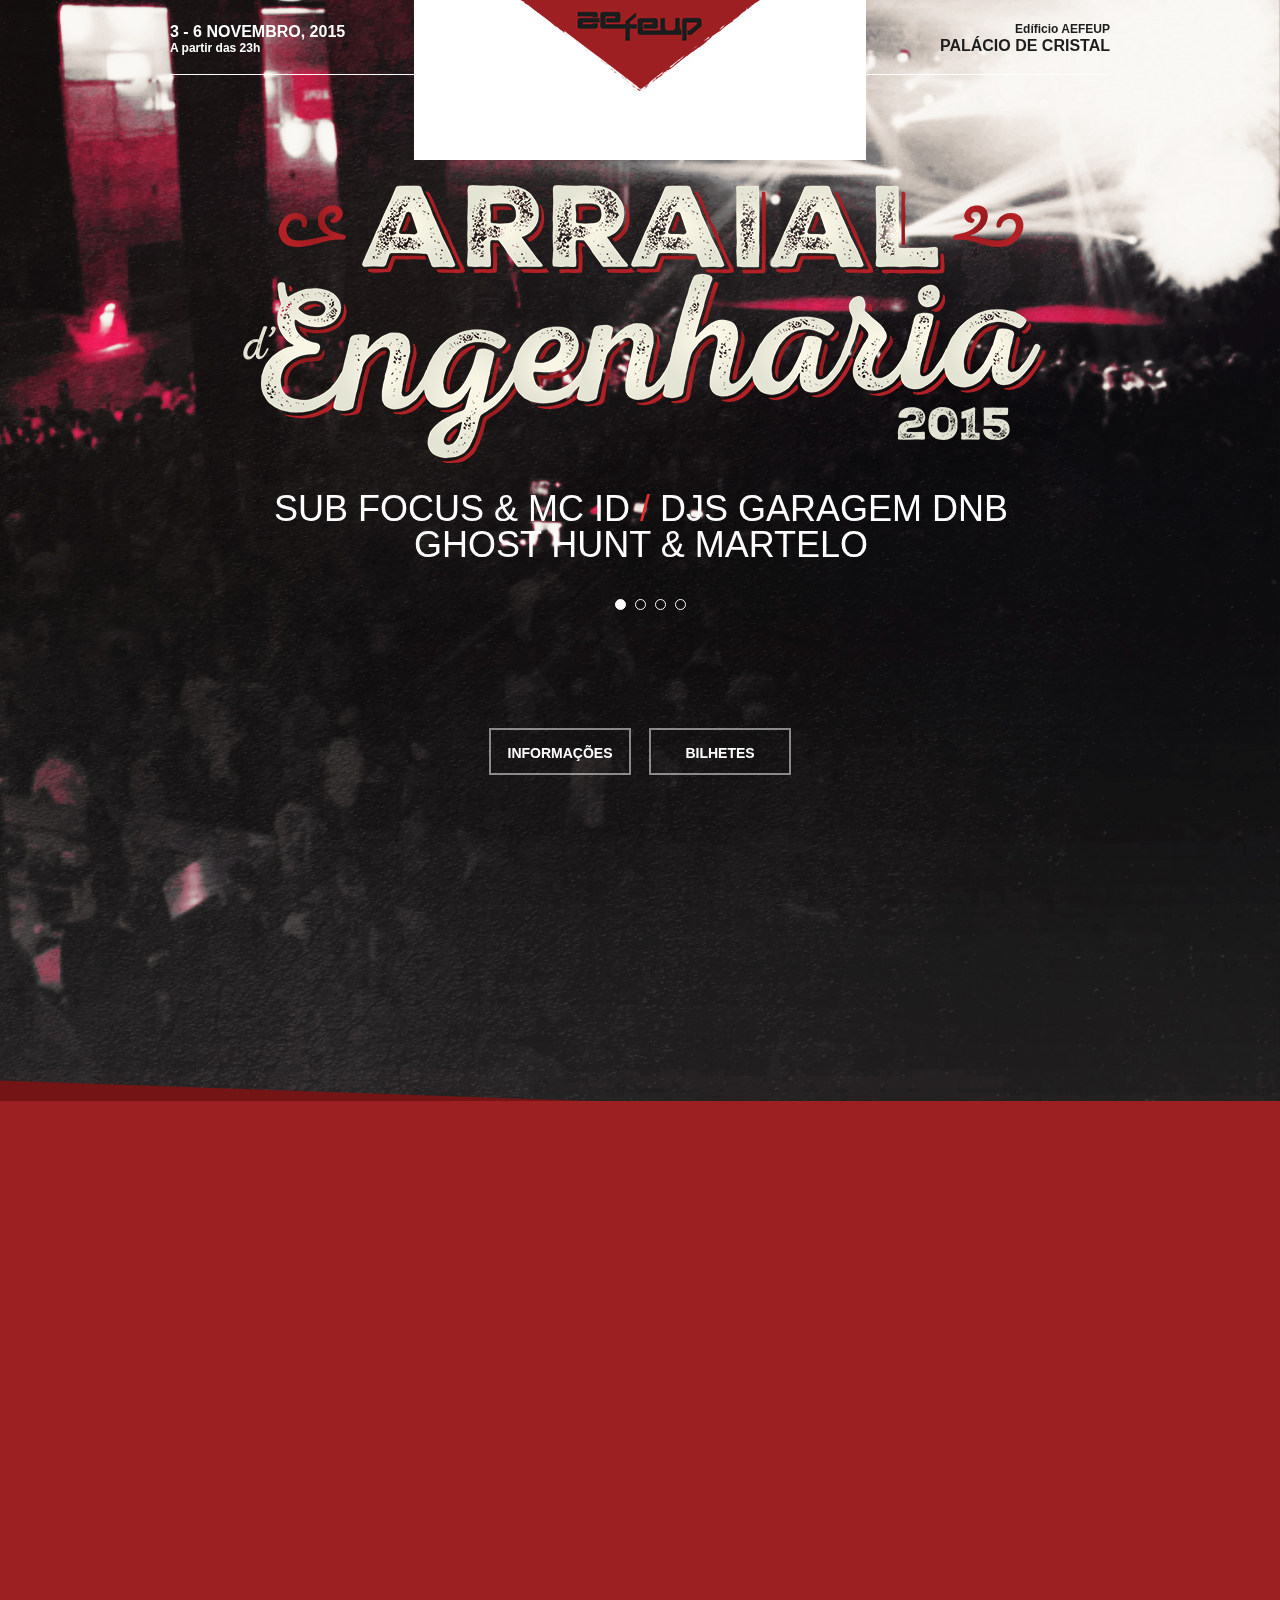
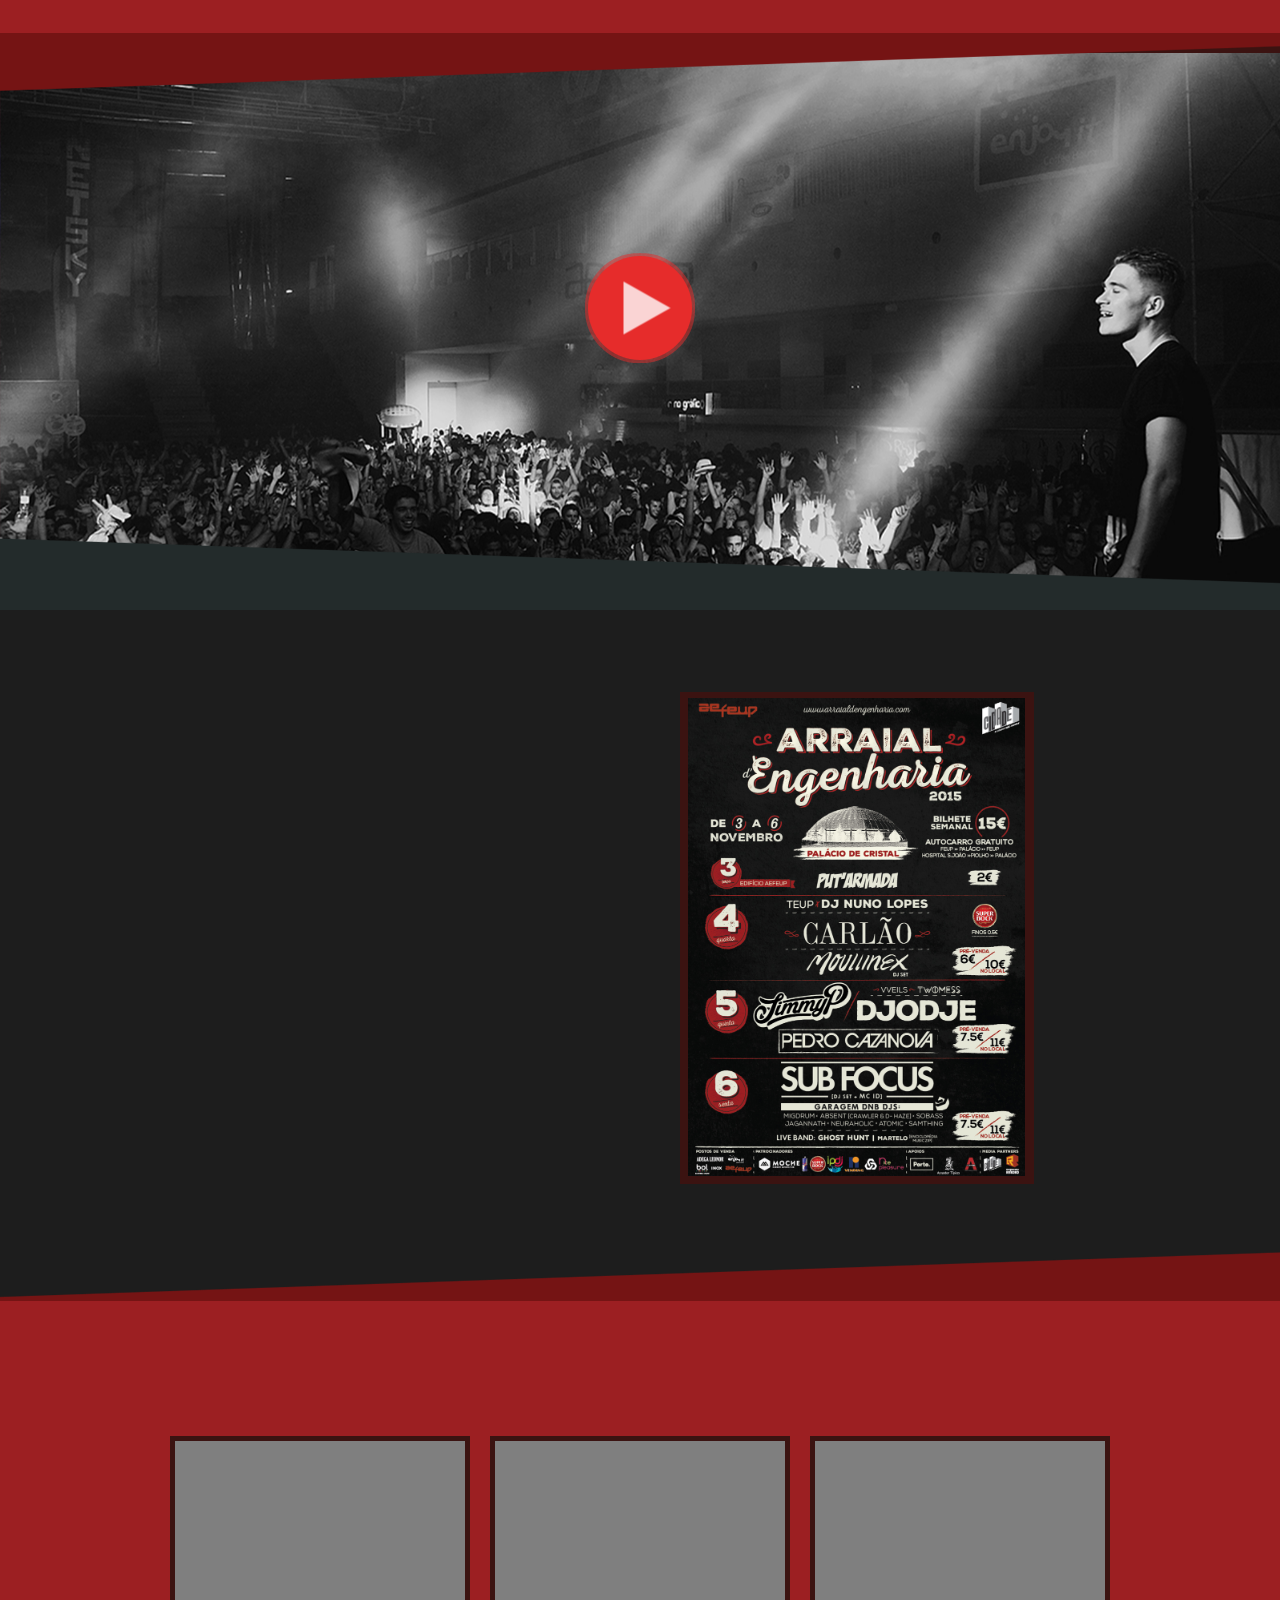
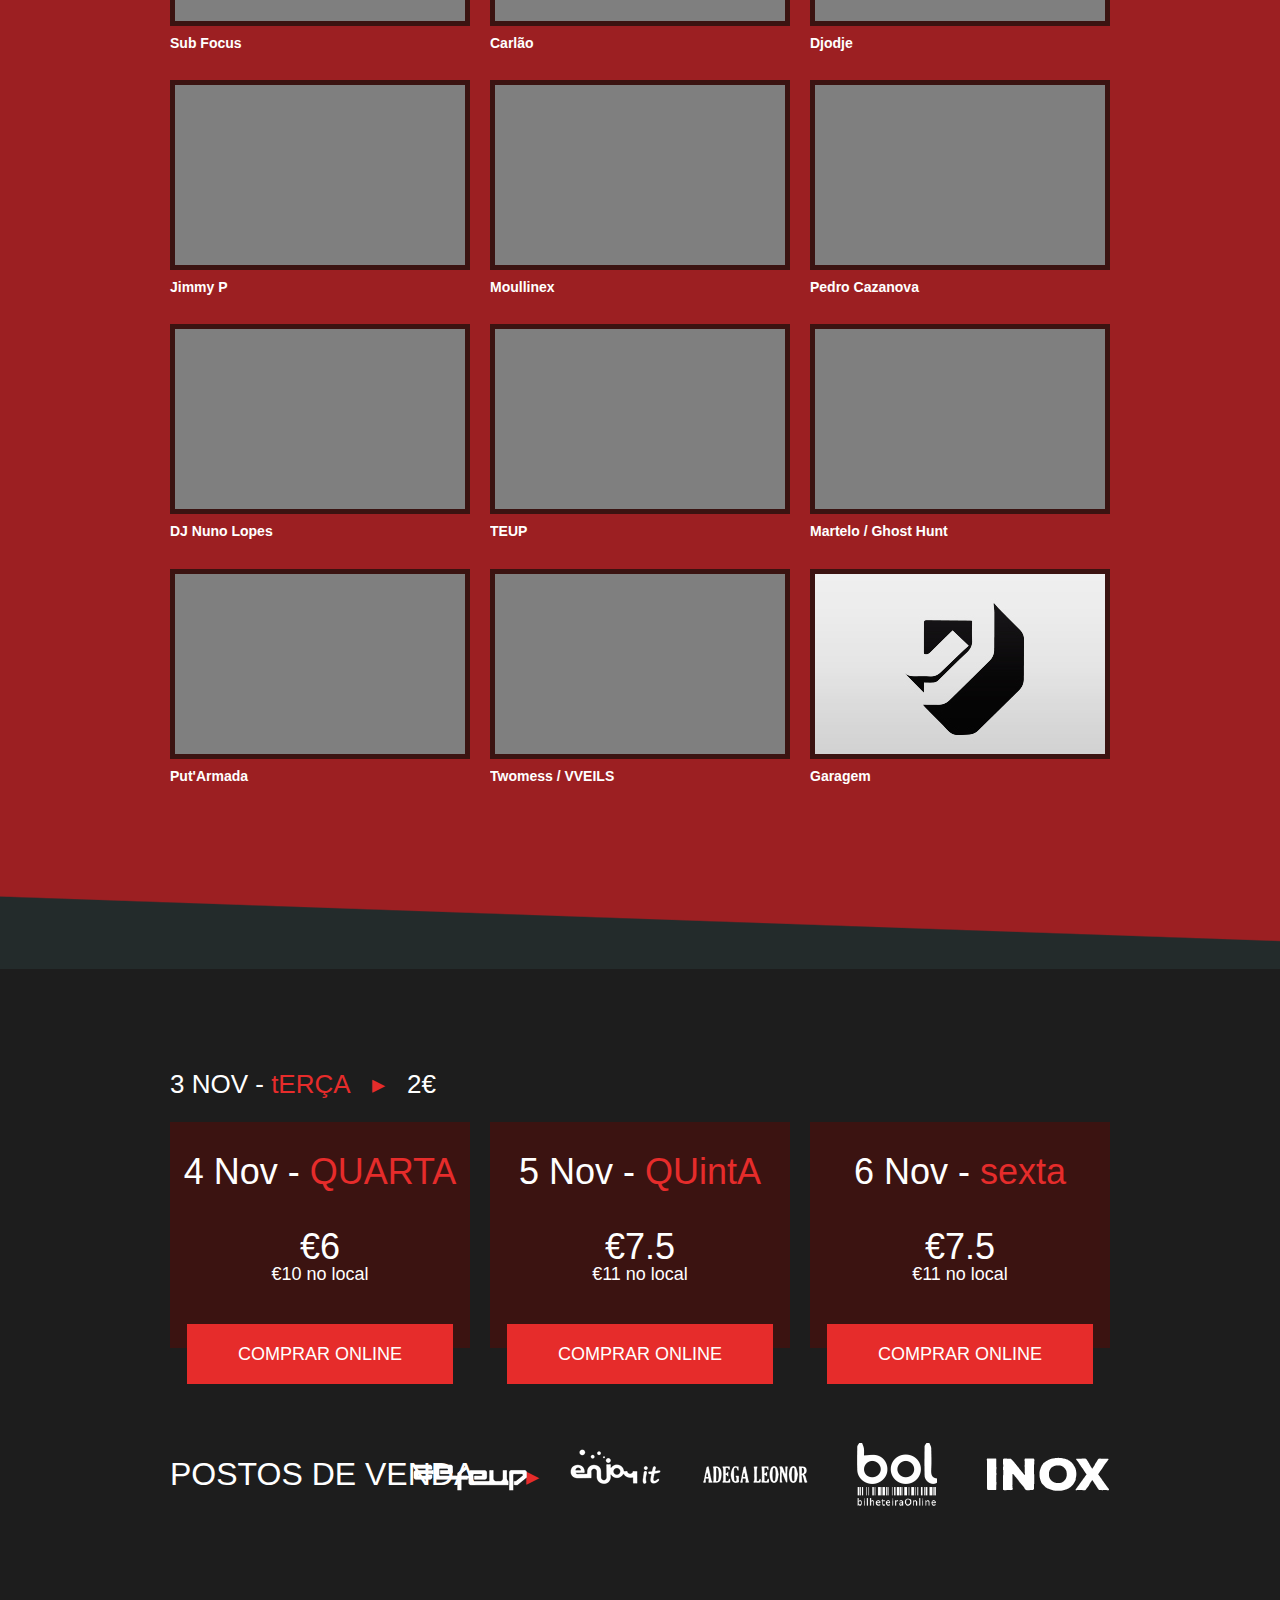
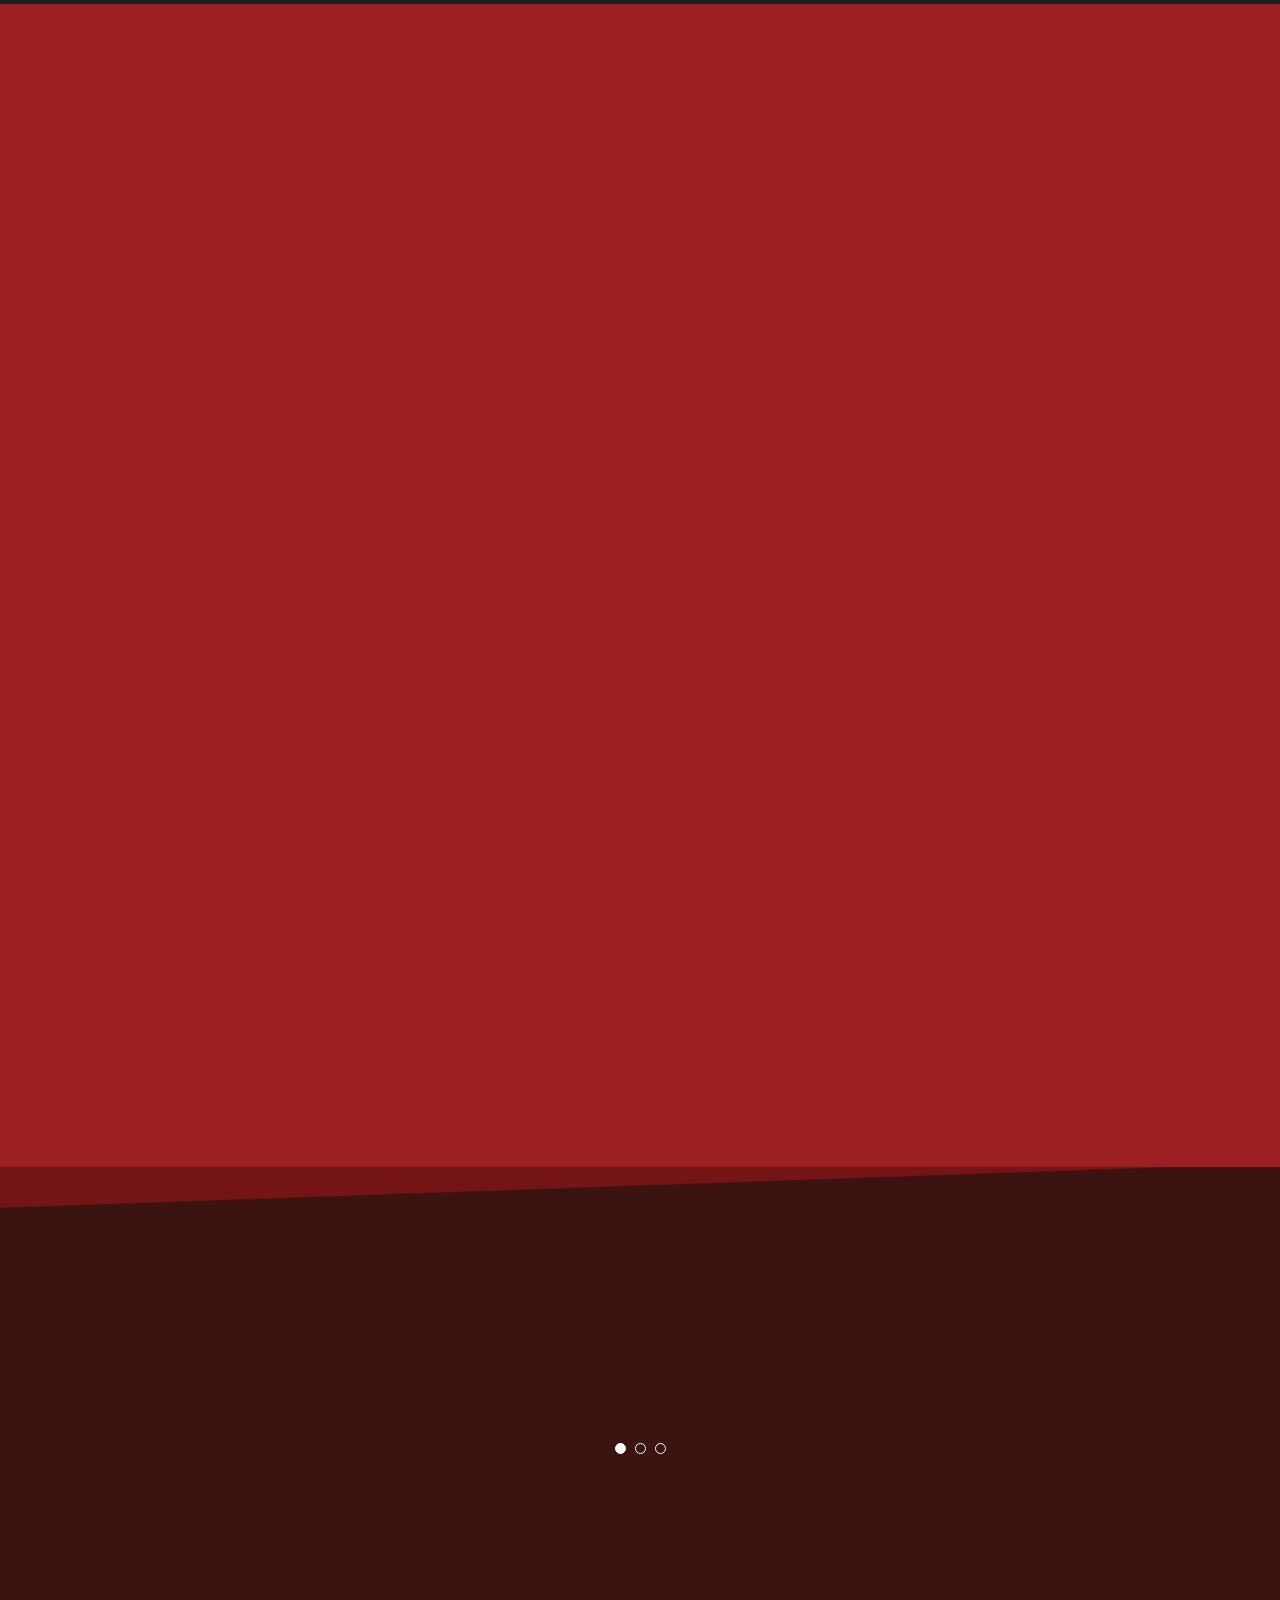
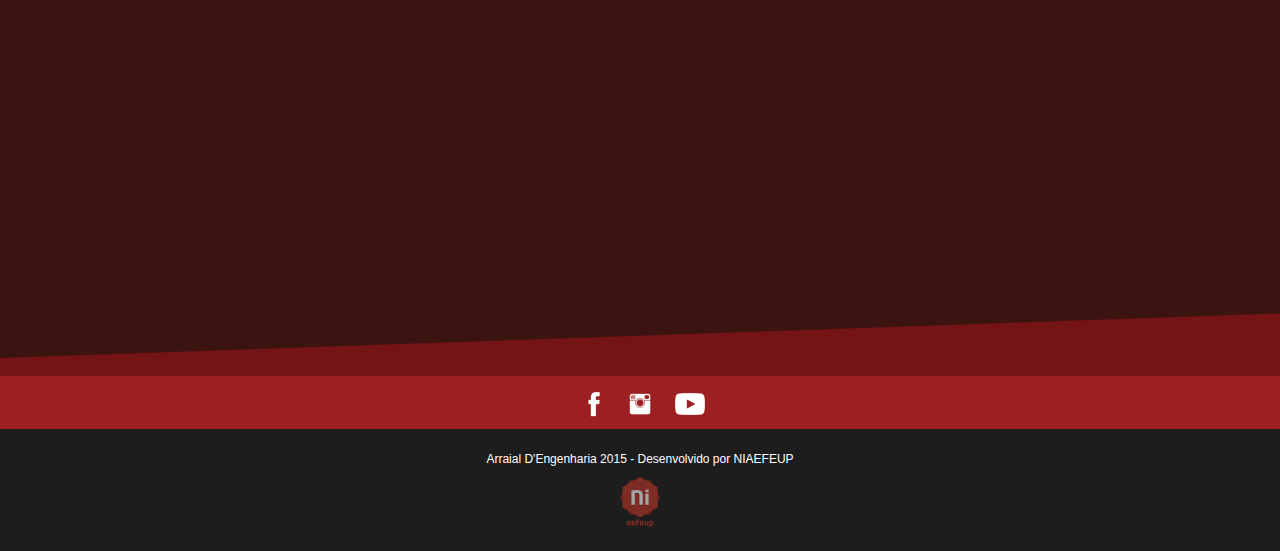
==== index.html @ 4db739ed "apoios" ====
<!DOCTYPE html>
<html class="html" lang="en-GB">
 <head>
  <!-- Verificação da Google -->
  <meta name="google-site-verification" content="T_4BllTWADrX7X1bfs1eqsWSf_WS8zICDhdEvpL7gj4" />
  <script type="application/ld+json">
    [{
        "@context" : "http://schema.org",
        "@type" : "MusicEvent",
        "name" : "Arraial D'Engenharia",
        "image" : "http://niaefeup.github.io/arraialdengenharia/images/cartaz.jpg",
        "url" : "http://niaefeup.github.io/arraialdengenharia/",
        "startDate" : "2014-11-4T19:30",
        "doorTime" : "18:30",
        "endDate" : "2014-11-07T24:00",
        "location" : {
            "@type" : "Place",
            "name" : "Dragão Caixa",
            "sameAs" : "http://www.fcporto.pt/en/clube/instalacoes/Pages/dragao-caixa.aspx",
            "address" : {
                "@type" : "PostalAddress",
                "streetAddress" : "Via Futebol Clube do Porto",
                "addressLocality" : "Porto",                
                "postalCode" : "4200",
                "addressCountry" : "PT"
            }
        },

        "offers" : [ 
          {
              "@type" : "Offer",
              "name" : "Terça",
              "price" : "2.00€"
          },
          {
              "@type" : "Offer",
              "name" : "Quarta",
              "url" : "http://www.bilheteiraonline.pt/Comprar/Bilhetes/22199-arraial_d_engenharia_dia_5-dragao_caixa_arena/",
              "price" : "6.00€",
              "validFrom" : "2014-02-05T10:00",
              "validThrough" : "2014-03-19T23:59"
          },
          {
              "@type" : "Offer",
              "name" : "Quinta",
              "url" : "http://www.bilheteiraonline.pt/Comprar/Bilhetes/22225-arraial_d_engenharia_dia_6-dragao_caixa_arena/",
              "price" : "7.50€",
              "validFrom" : "2014-02-05T10:00",
              "validThrough" : "2014-03-19T23:59"
          },
          {
              "@type" : "Offer",
              "name" : "Sexta",
              "url" : "http://www.bilheteiraonline.pt/Comprar/Bilhetes/22226-arraial_d_engenharia_dia_7-dragao_caixa_arena/",
              "price" : "7.50€",
              "validFrom" : "2014-02-05T10:00",
              "validThrough" : "2014-03-19T23:59"
          } 
        ],

        "performer" : [ 
          {
              "@type" : "MusicGroup",
              "name" : "DJ Lewis e DJ Skinus",
              "sameAs" : "http://arraialdengenharia.com/"
          },
          {
              "@type" : "MusicGroup",
              "name" : "DJ Luís Mack, Quim Barreiros e Gin Party Soundsystem",
              "sameAs" : "http://arraialdengenharia.com/"
          },
          {
              "@type" : "MusicGroup",
              "name" : "Marquês Jam Trio, Capitão Fausto, Master Jake & Tommy Guitar e Kura ",
              "sameAs" : "http://arraialdengenharia.com/"
          }

        ],
        
        "typicalAgeRange" : "16+"
    }]
    </script>
  <script type="text/javascript">
   if(typeof Muse == "undefined") window.Muse = {}; window.Muse.assets = {"required":["jquery-1.8.3.min.js", "museutils.js", "jquery.musepolyfill.bgsize.js", "jquery.scrolleffects.js", "jquery.watch.js", "jquery.musemenu.js", "webpro.js", "musewpslideshow.js", "jquery.museoverlay.js", "touchswipe.js", "museredirect.js", "index.css"], "outOfDate":[]};
</script>
  
  <script src="scripts/museredirect.js?17485671" type="text/javascript"></script>
  
  <script type="text/javascript">
   //Muse.Redirect.redirect('desktop', 'tablet/index.html', 'phone/index.html', '');
</script>
  
  <meta http-equiv="Content-type" content="text/html;charset=UTF-8"/>
  <meta name="generator" content="2014.2.1.284"/>
  <title>Arraial D'Engenharia 2015 | Palácio de Cristal | AEFEUP</title>
  <!--link media="only screen and (max-device-width: 370px)" rel="alternate" href="http://niaefeup.github.io/ArraialDeEngenharia/phone/index.html"/-->
  <!--link media="only screen and (max-device-width: 960px)" rel="alternate" href="http://niaefeup.github.io/ArraialDeEngenharia/tablet/index.html"/-->
  <!-- CSS -->
  <link rel="stylesheet" type="text/css" href="assets/css/site_global.css?4148096121"/>
  <link rel="stylesheet" type="text/css" href="assets/css/index.css?158588223" id="pagesheet"/>
  <!--[if lt IE 9]>
  <link rel="stylesheet" type="text/css" href="assets/css/iefonts_index.css?319969235"/>
  <![endif]-->
  <!-- Other scripts -->
  <script type="text/javascript">
   document.documentElement.className += ' js';
var __adobewebfontsappname__ = "muse";
</script>
  <!-- JS includes -->
  <script type="text/javascript">
   document.write('\x3Cscript src="' + (document.location.protocol == 'https:' ? 'https:' : 'http:') + '//webfonts.creativecloud.com/raleway:n7,n4:all;bebas-neue:n4:all.js" type="text/javascript">\x3C/script>');
</script>
  <!--[if lt IE 9]>
  <script src="scripts/html5shiv.js?4241844378" type="text/javascript"></script>
  <![endif]-->
   </head>
 <body>

  <!--HTML Widget code-->
  
<div id="fb-root"></div>
<script>
(function(d, s, id) {
  var js, fjs = d.getElementsByTagName(s)[0];
  if (d.getElementById(id)) return;
  js = d.createElement(s); js.id = id;
  js.src = "//connect.facebook.net/en_GB/all.js#xfbml=1";
  fjs.parentNode.insertBefore(js, fjs);
}(document, 'script', 'facebook-jssdk'));
</script>

  
  <div class="clearfix" id="page"><!-- column -->
   <div class="position_content" id="page_position_content">
    <div class="browser_width mse_pre_init" id="u69-bw">
     <div class="museBGSize" id="u69"><!-- simple frame --></div>
    </div>
    <div class="clearfix colelem" id="pu74-6"><!-- group -->
     <div class="clearfix grpelem" id="u74-6"><!-- content -->
      <p id="u74-2">3 &#45; 6 NOVEMBRO, 2015</p>
      <p id="u74-4">A partir das 23h</p>
     </div>
     <div class="clearfix grpelem" id="u77-6"><!-- content -->
      <p id="u77-2">Edíficio AEFEUP</p>
      <p id="u77-4">PALÁCIO DE CRISTAL</p>
     </div>
     <div class="grpelem" id="u78"><!-- simple frame --></div>
     <div class="grpelem" id="u82"><!-- simple frame --></div>
     <div class="PamphletWidget clearfix grpelem" id="pamphletu110"><!-- none box -->
      <div class="popup_anchor" id="u121popup">
       <div class="ContainerGroup clearfix" id="u121"><!-- stack box -->
        <div class="Container clearfix grpelem" id="u124"><!-- group -->
         <div class="clearfix grpelem" id="u136-18"><!-- content -->
          <p>SUB FOCUS &amp; MC ID <span id="u136-2">/</span> DJS GARAGEM DNB</p>
          <p> GHOST HUNT &amp; MARTELO</p>
         </div>
        </div>
        <div class="Container invi clearfix grpelem" id="u139"><!-- group -->
         <div class="clearfix grpelem" id="u143-11"><!-- content -->
          <p>JIMMY P <span id="u143-2">/</span> VVEILS <span id="u143-6">/</span> TWOMESS </p>
          <p>DJODJE <span id="u143-2">/</span> PEDRO CAZANOVA</p>
         </div>
        </div>
        <div class="Container invi clearfix grpelem" id="u142"><!-- group -->
         <div class="clearfix grpelem" id="u144-12"><!-- content -->
          <p>TEUP <span id="u144-2">/</span> DJ NUNO LOPES <span id="u144-4">/</span> CARLÃO </p>
          <p>MOULLINEX</p>
         </div>
        </div>
        <div class="Container invi clearfix grpelem" id="u136"><!-- group -->
         <div class="clearfix grpelem" id="u136-18"><!-- content -->
          <p>PUT'ARMADA</p>
         </div>
        </div>
       </div>
      </div>
      <div class="ThumbGroup clearfix grpelem" id="u111"><!-- none box -->
       <div class="popup_anchor">
        <div class="Thumb popup_element rounded-corners rgba-background" id="u112"><!-- simple frame --></div>
       </div>
       <div class="popup_anchor">
        <div class="Thumb popup_element rounded-corners rgba-background" id="u138"><!-- simple frame --></div>
       </div>
       <div class="popup_anchor">
        <div class="Thumb popup_element rounded-corners rgba-background" id="u141"><!-- simple frame --></div>
       </div>
       <div class="popup_anchor">
        <div class="Thumb popup_element rounded-corners rgba-background" id="u141" style="left:60px;"><!-- simple frame --></div>
       </div>
      </div>
     </div>
     <div class="clip_frame grpelem" id="u252"><!-- image -->
      <img class="block" id="u252_img" src="assets/images/promo_group_back_small.png" alt="" width="452" height="160"/>
     </div>
     <div class="grpelem" id="u4472"><!-- simple frame --></div>
     <a class="anchor_item grpelem" id="home"></a>
    </div>
    <div class="clearfix colelem" id="ppamphletu1749"><!-- group -->
     <div class="PamphletWidget clearfix" id="pamphletu1749"><!-- none box -->
      <div class="ThumbGroup clearfix grpelem" id="u1750"><!-- none box -->
       <div class="popup_anchor">
        <a class="nonblock nontext Thumb popup_element anim_swing" id="u1751" href="index.html#highlight_video"><!-- simple frame --></a>
       </div>
      </div>
      <div class="popup_anchor" id="u1759popup">
       <div class="ContainerGroup clearfix" id="u1759"><!-- stack box -->
        <a class="nonblock nontext Container anim_swing invi clearfix grpelem" id="u1760" href="index.html#highlight_video"><!-- group --><div class="clearfix grpelem" id="u1761-4"><!-- content --><p>VÍDEO</p></div></a>
       </div>
      </div>
     </div>
     <div class="PamphletWidget clearfix" id="pamphletu1885"><!-- none box -->
      <div class="ThumbGroup clearfix grpelem" id="u1893"><!-- none box -->
       <div class="popup_anchor">
        <a class="nonblock nontext Thumb popup_element anim_swing" id="u1894" href="index.html#sponsors"><!-- simple frame --></a>
       </div>
      </div>
      <div class="popup_anchor" id="u1897popup">
       <div class="ContainerGroup clearfix" id="u1897"><!-- stack box -->
        <a class="nonblock nontext Container anim_swing invi clearfix grpelem" id="u1898" href="index.html#sponsors"><!-- group --><div class="clearfix grpelem" id="u1899-4"><!-- content --><p>APOIOS</p></div></a>
       </div>
      </div>
     </div>
     <div class="PamphletWidget clearfix" id="pamphletu1919"><!-- none box -->
      <div class="ThumbGroup clearfix grpelem" id="u1922"><!-- none box -->
       <div class="popup_anchor">
        <a class="nonblock nontext Thumb popup_element anim_swing" id="u1923" href="index.html#contacts"><!-- simple frame --></a>
       </div>
      </div>
      <div class="popup_anchor" id="u1924popup">
       <div class="ContainerGroup clearfix" id="u1924"><!-- stack box -->
        <a class="nonblock nontext Container anim_swing invi clearfix grpelem" id="u1925" href="index.html#contacts"><!-- group --><div class="clearfix grpelem" id="u1926-4"><!-- content --><p>MAPA</p></div></a>
       </div>
      </div>
     </div>
     <div class="PamphletWidget clearfix" id="pamphletu1783"><!-- none box -->
      <div class="ThumbGroup clearfix grpelem" id="u1793"><!-- none box -->
       <div class="popup_anchor">
        <a class="nonblock nontext Thumb popup_element anim_swing" id="u1794" href="index.html#program"><!-- simple frame --></a>
       </div>
      </div>
      <div class="popup_anchor" id="u1797popup">
       <div class="ContainerGroup clearfix" id="u1797"><!-- stack box -->
        <a class="nonblock nontext Container anim_swing invi clearfix grpelem" id="u1798" href="index.html#program"><!-- group --><div class="clearfix grpelem" id="u1799-4"><!-- content --><p>PROGRAMA</p></div></a>
       </div>
      </div>
     </div>
     <div class="PamphletWidget clearfix" id="pamphletu1817"><!-- none box -->
      <div class="ThumbGroup clearfix grpelem" id="u1827"><!-- none box -->
       <div class="popup_anchor">
        <a class="nonblock nontext Thumb popup_element anim_swing" id="u1828" href="index.html#artists"><!-- simple frame --></a>
       </div>
      </div>
      <div class="popup_anchor" id="u1820popup">
       <div class="ContainerGroup clearfix" id="u1820"><!-- stack box -->
        <a class="nonblock nontext Container anim_swing invi clearfix grpelem" id="u1821" href="index.html#artists"><!-- group --><div class="clearfix grpelem" id="u1822-4"><!-- content --><p>ARTISTAS</p></div></a>
       </div>
      </div>
     </div>
     <div class="PamphletWidget clearfix" id="pamphletu1851"><!-- none box -->
      <div class="ThumbGroup clearfix grpelem" id="u1852"><!-- none box -->
       <div class="popup_anchor">
        <a class="nonblock nontext Thumb popup_element anim_swing" id="u1853" href="index.html#tickets"><!-- simple frame --></a>
       </div>
      </div>
      <div class="popup_anchor" id="u1865popup">
       <div class="ContainerGroup clearfix" id="u1865"><!-- stack box -->
        <a class="nonblock nontext Container anim_swing invi clearfix grpelem" id="u1866" href="index.html#tickets"><!-- group --><div class="clearfix grpelem" id="u1867-4"><!-- content --><p>BILHETES</p></div></a>
       </div>
      </div>
     </div>
     <div class="PamphletWidget clearfix" id="pamphletu1649"><!-- none box -->
      <div class="ThumbGroup clearfix grpelem" id="u1654"><!-- none box -->
       <div class="popup_anchor">
        <a class="nonblock nontext Thumb popup_element anim_swing" id="u1656" href="index.html#home"><!-- simple frame --></a>
       </div>
      </div>
      <div class="popup_anchor" id="u1660popup">
       <div class="ContainerGroup clearfix" id="u1660"><!-- stack box -->
        <a class="nonblock nontext Container anim_swing invi clearfix grpelem" id="u1662" href="index.html#home"><!-- group --><div class="clearfix grpelem" id="u1722-4"><!-- content --><p>INÍCIO</p></div></a>
       </div>
      </div>
     </div>
     <div class="PamphletWidget clearfix" id="pamphletu1700"><!-- none box -->
      <div class="ThumbGroup clearfix grpelem" id="u1705"><!-- none box -->
       <div class="popup_anchor">
        <a class="nonblock nontext Thumb popup_element anim_swing" id="u1706" href="index.html#about"><!-- simple frame --></a>
       </div>
      </div>
      <div class="popup_anchor" id="u1709popup">
       <div class="ContainerGroup clearfix" id="u1709"><!-- stack box -->
        <a class="nonblock nontext Container anim_swing invi clearfix grpelem" id="u1710" href="index.html#about"><!-- group --><div class="clearfix grpelem" id="u1724-4"><!-- content --><p>SOBRE</p></div></a>
       </div>
      </div>
     </div>
     <nav class="MenuBar clearfix" id="menuu1525"><!-- vertical box -->
      <div class="MenuItemContainer clearfix colelem" id="u1566"><!-- horizontal box -->
       <a class="nonblock nontext MenuItem MenuItemWithSubMenu anim_swing rounded-corners grpelem" id="u1567" href="index.html#home"><!-- horizontal box --></a>
      </div>
      <div class="MenuItemContainer clearfix colelem" id="u1606"><!-- horizontal box -->
       <a class="nonblock nontext MenuItem MenuItemWithSubMenu anim_swing rounded-corners grpelem" id="u1607" href="index.html#about"><!-- horizontal box --></a>
      </div>
      <div class="MenuItemContainer clearfix colelem" id="u1613"><!-- horizontal box -->
       <a class="nonblock nontext MenuItem MenuItemWithSubMenu anim_swing rounded-corners grpelem" id="u1616" href="index.html#highlight_video"><!-- horizontal box --></a>
      </div>
      <div class="MenuItemContainer clearfix colelem" id="u1641"><!-- horizontal box -->
       <a class="nonblock nontext MenuItem MenuItemWithSubMenu anim_swing rounded-corners grpelem" id="u1644" href="index.html#program"><!-- horizontal box --></a>
      </div>
      <div class="MenuItemContainer clearfix colelem" id="u1634"><!-- horizontal box -->
       <a class="nonblock nontext MenuItem MenuItemWithSubMenu anim_swing rounded-corners grpelem" id="u1637" href="index.html#artists"><!-- horizontal box --></a>
      </div>
      <div class="MenuItemContainer clearfix colelem" id="u1627"><!-- horizontal box -->
       <a class="nonblock nontext MenuItem MenuItemWithSubMenu anim_swing rounded-corners grpelem" id="u1630" href="index.html#tickets"><!-- horizontal box --></a>
      </div>
      <div class="MenuItemContainer clearfix colelem" id="u1620"><!-- horizontal box -->
       <a class="nonblock nontext MenuItem MenuItemWithSubMenu anim_swing rounded-corners grpelem" id="u1623" href="index.html#sponsors"><!-- horizontal box --></a>
      </div>
      <div class="MenuItemContainer clearfix colelem" id="u1725"><!-- horizontal box -->
       <a class="nonblock nontext MenuItem MenuItemWithSubMenu anim_swing rounded-corners grpelem" id="u1728" href="index.html#contacts"><!-- horizontal box --></a>
      </div>
     </nav>
    </div>
    <div class="clearfix colelem" id="pbuttonu163"><!-- group -->
     <a class="nonblock nontext Button anim_swing clearfix grpelem" id="buttonu163" href="index.html#about"><!-- container box --><div class="clearfix grpelem" id="u164-4"><!-- content --><p id="u164-2">INFORMAÇÕES</p></div><div class="grpelem" id="u166"><!-- simple frame --></div></a>
     <a class="nonblock nontext Button anim_swing clearfix grpelem" id="buttonu151" href="index.html#tickets"><!-- container box --><div class="clearfix grpelem" id="u158-4"><!-- content --><p id="u158-2">BILHETES</p></div><div class="grpelem" id="u156"><!-- simple frame --></div></a>
    </div>
    <div class="clearfix colelem" id="pu1519"><!-- group -->
     <div class="grpelem" id="u1519"><!-- custom html -->
      
<div class="fb-like" data-href="http://www.arraialdengenharia.com" data-send="false" data-width="290" data-show-faces="false" data-colorscheme="light" data-layout="button_count" data-action="like"></div>

</div>
     <div class="grpelem" id="u1521"><!-- custom html -->
      
<div class="g-plusone" data-action="share" data-size="medium" data-annotation="none" data-width="52" data-href="http://www.arraialdengenharia.com"></div>

</div>
     <div class="grpelem" id="u1523"><!-- custom html -->
      
<a href="https://twitter.com/share" class="twitter-share-button" data-count="true" data-lang="en" data-url="http://www.arraialdengenharia.com" data-size="medium" data-text="#ArraialDEngenharia A Vida é um Arraial!" data-related="AdobeMuse"></a>

</div>
    </div>
    <div class="browser_width colelem" id="u103-bw">
     <div id="u103"><!-- simple frame --></div>
    </div>
    <div class="clearfix colelem" id="pu177"><!-- group -->
     <div class="browser_width grpelem" id="u177-bw">
      <div id="u177"><!-- group -->
       <div class="clearfix" id="u177_align_to_page">
        <a class="anchor_item grpelem" id="highlight_video"></a>
       </div>
      </div>
     </div>
     <div class="browser_width grpelem" id="u168-bw">
      <div id="u168"><!-- group -->
       <div class="clearfix" id="u168_align_to_page">
        <a class="anchor_item grpelem" id="about"></a>
        <div class="grpelem" id="pu173"><!-- inclusion -->
         <div class="ose_pre_init" id="u173"><!-- simple frame --></div>
         <div class="clearfix" id="pu172-13"><!-- group -->
          <div class="clearfix ose_pre_init grpelem" id="u172-13"><!-- content -->
           <p>O evento mais emblemático da AEFEUP, já intrínseco não só nos estudantes da nossa faculdade como em toda a academia do Porto, pelo prestigio que tem obtido nos anos transatos.</p>
           <p>&nbsp;</p>
           <p>Procuramos oferecer aos estudantes vários dias de concertos apostando sempre em diferentes estilos musicais ao longo do evento, procurando abranger o máximo possível de público.</p>
           <p>&nbsp;</p>
           <p>É visto como a maior receção ao estudante no Porto, contribuindo para a integração dos que pela primeira vez estudam na nossa faculdade.</p>
           <p>&nbsp;</p>
           <p>Este evento decorrerá nos dias 4, 5 e 6 de Novembro entre as 23h e as 06h no Palácio de Cristal.</p>
          </div>
         </div>
        </div>
       </div>
      </div>
     </div>
     <div class="ose_pre_init grpelem" id="u175"><!-- simple frame --></div>
    </div>
    <div class="clearfix colelem" id="pu192"><!-- group -->
     <div class="browser_width mse_pre_init" id="u192-bw">
      <div class="museBGSize" id="u192"><!-- simple frame --></div>
     </div>
     <div class="clearfix mse_pre_init" id="u170-4"><!-- content -->
      <p>Arraial D'Engenharia</p>
     </div>
    </div>
    <div class="PamphletWidget clearfix widget_invisible colelem" id="pamphletu1347"><!-- none box -->
     <div class="ThumbGroup clearfix grpelem" id="u1350"><!-- none box -->
      <div class="popup_anchor">
       <div class="Thumb popup_element rounded-corners clearfix" id="u1351"><!-- group -->
        <div class="grpelem" id="pu221"><!-- inclusion -->
         <div id="u221"><!-- simple frame -->
          <div class="_u221 f3s_top" id="_u221-f3s_top"></div>
         </div>
         <div class="clearfix" id="pu223"><!-- group -->
          <div class="rounded-corners grpelem" id="u223"><!-- simple frame --></div>
         </div>
        </div>
       </div>
      </div>
      <div class="popup_anchor">
       <div class="Thumb popup_element rounded-corners" id="u4456"><!-- simple frame --></div>
      </div>
     </div>
     <div class="popup_anchor" id="u1358popup">
      <div class="ContainerGroup rgba-background clearfix" id="u1358"><!-- stack box -->
       <div class="Container clearfix grpelem" id="u1359"><!-- group -->
        <div class="grpelem" id="u1372"><!-- custom html -->
         
        	<iframe width="800" height="512" src="https://www.youtube.com/embed/UfwOofQQWj4" frameborder="0" allowfullscreen></iframe>

</div>
       </div>
       <div class="Container invi grpelem" id="u4459"><!-- simple frame --></div>
      </div>
     </div>
    </div>
    <div class="browser_width colelem" id="u200-bw">
     <div id="u200"><!-- simple frame --></div>
    </div>
    <div class="clearfix mse_pre_init" id="u291-4"><!-- content -->
     <p>Programa</p>
    </div>
    <div class="clearfix colelem" id="pu209"><!-- group -->
     <div class="browser_width grpelem" id="u209-bw">
      <div id="u209"><!-- group -->
       <div class="clearfix" id="u209_align_to_page">
        <a class="anchor_item grpelem" id="program"></a>
        <div class="grpelem" id="pu292"><!-- inclusion -->
         <div class="ose_pre_init" id="u292"><!-- simple frame --></div>
         <div class="clearfix" id="ppu294-11"><!-- group -->
          <div class="clearfix grpelem" id="pu294-11"><!-- column -->
           <div class="clearfix ose_pre_init colelem" id="u294-11"><!-- content -->
            <p id="u294-4"><span id="u294">▸ Terça (No </span><span id="u294-2">edifício AEFEUP</span><span id="u294-3">):</span></p>
            <p id="u294-6">Put'Armada</p>
            <p id="u294-9">&nbsp;</p>
           </div>
           <div class="clearfix ose_pre_init colelem" id="u296-13"><!-- content -->
            <p id="u296-4"><span id="u296">▸ Quarta (No </span>Palácio de Cristal<span id="u296-3">):</span></p>
            <p id="u296-6">TEUP</p>
            <p id="u296-8">DJ Nuno Lopes</p>
            <p id="u296-8">Carlão</p>
            <p id="u296-10">Moullinex <span id="u302-8">(DJ set)  &amp; MC ID</span></p>
            <p id="u296-11">&nbsp;</p>
           </div>
           <div class="clearfix ose_pre_init colelem" id="u300-15"><!-- content -->
            <p id="u300-4"><span id="u300">▸ Quinta (No </span><span id="u300-2">Palácio de Cristal</span><span id="u300-3">):</span></p>
            <p id="u300-6">V V E I L S</p>
            <p id="u300-8">Twomess</p>
            <p id="u300-10">Jimmy P</p>
            <p id="u300-10">Djodje</p>
            <p id="u300-12">Pedro Cazanova</p>
            <p id="u300-13">&nbsp;</p>
           </div>
           <div class="clearfix ose_pre_init colelem" id="u302-15"><!-- content -->
            <p id="u302-4">▸ Sexta (No <span id="u302-2">Palácio de Cristal</span>):</p>
            <p id="u302-6">Ghost Hunt</p>
            <p id="u302-6">Martelo</p>
            <p id="u302-6">Garagem</p>
            <p id="u302-8">(Migdrum / Absent / Jagannath / Sobass / After Aphex / Neuraholic / Atomic / Samthing)</p>
            <p id="u302-10">Sub Focus</p>
            <p id="u302-13">&nbsp;</p>
           </div>
          </div>
          <div class="clearfix grpelem" id="u4367"><!-- group -->
           <div class="grpelem" id="u4360"><!-- simple frame --></div>
          </div>
         </div>
        </div>
       </div>
      </div>
     </div>
     <div class="browser_width grpelem" id="u336-bw">
      <div id="u336"><!-- simple frame --></div>
     </div>
     <div class="browser_width grpelem" id="u357-bw">
      <div id="u357"><!-- group -->
       <div class="clearfix" id="u357_align_to_page">
        <a class="anchor_item grpelem" id="artists"></a>
       </div>
      </div>
     </div>
     <div class="PamphletWidget clearfix widget_invisible grpelem" id="pamphletu370"><!-- none box -->
      <div class="ThumbGroup clearfix grpelem" id="u384"><!-- none box -->
       <div class="popup_anchor">
        <div class="Thumb popup_element clearfix" id="u385"><!-- column -->
         <div class="colelem" id="u408"><!-- simple frame --></div>
         <div class="clearfix colelem" id="u449-4"><!-- content -->
          <p>Sub Focus</p>
         </div>
        </div>
       </div>
       <div class="popup_anchor">
        <div class="Thumb popup_element clearfix" id="u575"><!-- column -->
         <div class="position_content" id="u575_position_content">
          <div class="colelem" id="u588"><!-- simple frame --></div>
          <div class="clearfix colelem" id="u589-4"><!-- content -->
           <p>Carlão</p>
          </div>
         </div>
        </div>
       </div>
       <div class="popup_anchor">
        <div class="Thumb popup_element clearfix" id="u590"><!-- column -->
         <div class="colelem" id="u594"><!-- simple frame --></div>
         <div class="clearfix colelem" id="u595-4"><!-- content -->
          <p>Djodje</p>
         </div>
        </div>
       </div>
       <div class="popup_anchor">
        <div class="Thumb popup_element clearfix" id="u614"><!-- column -->
         <div class="colelem" id="u627"><!-- simple frame --></div>
         <div class="clearfix colelem" id="u628-4"><!-- content -->
          <p>Jimmy P</p>
         </div>
        </div>
       </div>
       <div class="popup_anchor">
        <div class="Thumb popup_element clearfix" id="u629"><!-- column -->
         <div class="position_content" id="u629_position_content">
          <div class="colelem" id="u633"><!-- simple frame --></div>
          <div class="clearfix colelem" id="u634-4"><!-- content -->
           <p>Moullinex</p>
          </div>
         </div>
        </div>
       </div>
       <div class="popup_anchor">
        <div class="Thumb popup_element clearfix" id="u635"><!-- column -->
         <div class="colelem" id="u639"><!-- simple frame --></div>
         <div class="clearfix colelem" id="u640-4"><!-- content -->
          <p>Pedro Cazanova</p>
         </div>
        </div>
       </div>
       <div class="popup_anchor">
        <div class="Thumb popup_element clearfix" id="u641"><!-- column -->
         <div class="colelem" id="u645"><!-- simple frame --></div>
         <div class="clearfix colelem" id="u646-4"><!-- content -->
          <p>DJ Nuno Lopes</p>
         </div>
        </div>
       </div>
       <div class="popup_anchor">
        <a href="https://www.facebook.com/teupofficial">
        <div class="Thumb popup_element clearfix" id="u647"><!-- column -->
         <div class="position_content" id="u647_position_content">
          <div class="colelem" id="u651"><!-- simple frame --></div>
          <div class="clearfix colelem" id="u652-4"><!-- content -->
           <p>TEUP</p>
          </div>
         </div>
          </a>
        </div>
       </div>
       <div class="popup_anchor">
        <div class="Thumb popup_element clearfix" id="u653"><!-- column -->
         <div class="colelem" id="u657"><!-- simple frame --></div>
         <div class="clearfix colelem" id="u658-4"><!-- content -->
          <p>Martelo / Ghost Hunt</p>
         </div>
        </div>
       </div>
       <div class="popup_anchor">
        <a href="https://www.facebook.com/put.armada">
        <div class="Thumb popup_element clearfix" id="u659"><!-- column -->
         <div class="colelem" id="u663"><!-- simple frame --></div>
         <div class="clearfix colelem" id="u664-4"><!-- content -->
          <p>Put'Armada</p>
         </div>
        </div>
        </a>
       </div>
       <div class="popup_anchor">
        <div class="Thumb popup_element clearfix" id="u665"><!-- column -->
         <div class="position_content" id="u665_position_content">
          <div class="colelem" id="u669"><!-- simple frame --></div>
          <div class="clearfix colelem" id="u670-4"><!-- content -->
           <p>Twomess / VVEILS</p>
          </div>
         </div>
        </div>
       </div>
       <div class="popup_anchor">
        <a href="http://garagem.com.pt/">
        <div class="Thumb popup_element clearfix" id="u671"><!-- column -->
         <div class="colelem" id="u675"><!-- simple frame --></div>
         <div class="clearfix colelem" id="u676-4"><!-- content -->
          <p>Garagem</p>
         </div>
        </div>
        </a>
       </div>
       <div class="popup_anchor">
        <div class="Thumb popup_element" id="u4049"><!-- simple frame --></div>
       </div>
      </div>
      <div class="popup_anchor" id="u378popup">
       <div class="ContainerGroup rgba-background clearfix" id="u378"><!-- stack box -->
        <div class="Container clearfix grpelem" id="u381"><!-- group -->
         <div class="grpelem" id="u455"><!-- simple frame --></div>
         <div class="clearfix grpelem" id="pu450-4"><!-- column -->
          <div class="clearfix colelem" id="u450-4"><!-- content -->
           <p>Sub Focus</p>
          </div>
          <div class="clearfix colelem" id="u452-10"><!-- content -->
           <p>Sub Focus, nome artístico de Nick Douwma, é um DJ e produtor musical inglês de drum'n'bass.</p>
           <p>&nbsp;</p>
           <p>Suas primeiras produções foram lançadas em 2003 e já em 2004 Sub Focus foi considerado um dos principais produtores da cena, com grandes sucessos como "X-Ray", "Soundguy" e "Scarecrow".</p>
           <p>&nbsp;</p>
           <p>Ninguem melhor para fechar o ultimo dia do Arraial de Engenharia!</p>
          </div>
          <div class="clearfix colelem" id="pu454-4"><!-- group -->
           <a class="nonblock nontext artist_site clearfix grpelem" id="u454-4" href="http://themeforest.net/user/vinyljunkie?ref=vinyljunkie"><!-- content --><p></p></a>
           <a href="https://www.facebook.com/subfocus"><div class="grpelem" id="u462"></div></a>
           <a href="https://instagram.com/subfocus/"><div class="grpelem" id="u495"></div></a>
          </div>
         </div>
        </div>
        <div class="Container invi clearfix grpelem" id="u578"><!-- group -->
         <div class="grpelem" id="u599"><!-- simple frame --></div>
         <div class="clearfix grpelem" id="pu596-4"><!-- column -->
          <div class="clearfix colelem" id="u596-4"><!-- content -->
           <p>Carlão</p>
          </div>
          <div class="clearfix colelem" id="u598-10"><!-- content -->
           <p>Carlão (a.k.a “Pacman), vocalista e letrista, ficou conhecido no público como uma das caras dos Da Weasel.</p>
           <p>&nbsp;</p>
           <p>Este ano, completou quarenta anos de idade, tendo também lançado um disco justamente intitulado “Quarenta”</p>
           <p>&nbsp;</p>
           <p>O primeiro single “Os Tais” tomou conta das rádios nacionais e podes vê-lo a tomar conta da segunda noite do Arraial!!</p>
           <p>&nbsp;</p>
           <iframe width="100%" height="250px" src="https://www.youtube.com/embed/XOhGD8mDzKM" frameborder="0" allowfullscreen></iframe>
          </div>
          <div class="clearfix colelem" id="pu597-4"><!-- group -->
           <a class="nonblock nontext artist_site clearfix grpelem" id="u597-4" href=""><!-- content --><p></p></a>
            <a href="https://www.facebook.com/Carl%C3%A3o-322869091255650/"><div class="grpelem" id="u462"></div></a>
           <a href="https://instagram.com/carlao_oficial/"><div class="grpelem" id="u495"></div></a>
          </div>
         </div>
        </div>
        <div class="Container invi clearfix grpelem" id="u593"><!-- group -->
         <div class="grpelem" id="u608"><!-- simple frame --></div>
         <div class="clearfix grpelem" id="pu605-4"><!-- column -->
          <div class="clearfix colelem" id="u605-4"><!-- content -->
           <p>Djodje</p>
          </div>
          <div class="clearfix colelem" id="u607-10"><!-- content -->
           <p>Djodje nasceu a 15 de Janeiro de 1989, na cidade da Praia, capital de Cabo Verde.</p>
           <p>&nbsp;</p>
           <p>Em 2006 lançou o seu primeiro álbum a solo intitulado “Sempre TC”. Três anos mais tarde criou a sua produtora musical Broda Music. Em 2010 lançou “Check-In” o seu segundo álbum a solo. Em Agosto de 2013 lançou o seu terceiro álbum intitulado “Feedback”.</p>
           <p>&nbsp;</p>
           <p> Hoje, Djodje é um dos artistas mais conhecidos do panorama musical cabo-verdiano a nível nacional e internacional, com mais 5 milhões de visualizações no Youtube e faz shows pelos 4 cantos do mundo e o seu sucesso não pára de aumentar.</p>
           <p>&nbsp;</p>
           <iframe width="100%" height="200px" src="https://www.youtube.com/embed/3eaaeDims9s" frameborder="0" allowfullscreen></iframe>
          </div>
          <div class="clearfix colelem" id="pu606-4"><!-- group -->
           <a class="nonblock nontext artist_site clearfix grpelem" id="u606-4" href=""><!-- content --><p></p></a>
           <a href="https://www.facebook.com/djodjemusic"><div class="grpelem" id="u462"></div></a>
           <a href="https://instagram.com/djodje_sabboy/"><div class="grpelem" id="u495"></div></a>
          </div>
         </div>
        </div>
        <div class="Container invi clearfix grpelem" id="u617"><!-- group -->
         <div class="grpelem" id="u698"><!-- simple frame --></div>
         <div class="clearfix grpelem" id="pu695-4"><!-- column -->
          <div class="clearfix colelem" id="u695-4"><!-- content -->
           <p>Jimmy P</p>
          </div>
          <div class="clearfix colelem" id="u697-10"><!-- content -->
            <p>&nbsp;</p>
             <iframe width="100%" height="400px" src="https://www.youtube.com/embed/-aOHr7einEg" frameborder="0" allowfullscreen></iframe>
          </div>
          <div class="clearfix colelem" id="pu696-4"><!-- group -->
           <a class="nonblock nontext artist_site clearfix grpelem" id="u696-4" style="width: 300px;margin-top: -20px;"><!-- content --><p></p></a>
           <a href="https://www.facebook.com/OfficialJimmyP"><div class="grpelem" id="u462"></div></a>
           <a href="https://instagram.com/officialjimmyp/"><div class="grpelem" id="u495"></div></a>
           <!--div class="grpelem" id="u699"><!-- simple frame --><!--/div-->
           <!--div class="grpelem" id="u700"><!-- simple frame --><!--/div-->
           <!--div class="grpelem" id="u701"><!-- simple frame --><!--/div-->
           <!--div class="grpelem" id="u702"><!-- simple frame --><!--/div-->
           <!--div class="grpelem" id="u703"><!-- simple frame --><!--/div-->
          </div>
         </div>
        </div>
        <div class="Container invi clearfix grpelem" id="u632"><!-- group -->
         <div class="grpelem" id="u707"><!-- simple frame --></div>
         <div class="clearfix grpelem" id="pu704-4"><!-- column -->
          <div class="clearfix colelem" id="u704-4"><!-- content -->
           <p>Moullinex</p>
          </div>
          <div class="clearfix colelem" id="u706-10"><!-- content -->
           <p>Moullinex é um projeto a solo, uma banda, um DJ, o que preferirem chamar-lhe. É da autoria de Luís Clara Gomes, um talentoso músico português.</p>
           <p>&nbsp;</p>
           <p>Já com dois álbuns de estúdio lançados continua a dar-nos mais da sua eletrizante música que põe toda a gente dançar. Tanto “Maniac” como “Take My Pain Away” são clássicos da música eletrónica e certamente te vão pôr a mexer neste Arraial D’Engenharia!</p>
           <p>&nbsp;</p>
           <iframe width="100%" height="250px" src="https://www.youtube.com/embed/5asY4P77hFM" frameborder="0" allowfullscreen></iframe>
          </div>
          <div class="clearfix colelem" id="pu705-4"><!-- group -->
           <a class="nonblock nontext artist_site clearfix grpelem" id="u696-4" style="width: 300px;"><!-- content --><p></p></a>
           <a href="https://www.facebook.com/Moullinex"><div class="grpelem" id="u462"></div></a>
           <a href="https://instagram.com/moullinex/"><div class="grpelem" id="u495"></div></a>
           <!--div class="grpelem" id="u709"><!-- simple frame --><!--/div>
           <!--div class="grpelem" id="u710"><!-- simple frame --><!--/div>
           <!--div class="grpelem" id="u711"><!-- simple frame --><!--/div>
           <!--div class="grpelem" id="u712"><!-- simple frame --><!--/div-->
          </div>
         </div>
        </div>
        <div class="Container invi clearfix grpelem" id="u638"><!-- group -->
         <div class="grpelem" id="u716"><!-- simple frame --></div>
         <div class="clearfix grpelem" id="pu713-4"><!-- column -->
          <div class="clearfix colelem" id="u713-4"><!-- content -->
           <p>Pedro Cazanova</p>
          </div>
          <div class="clearfix colelem" id="u715-10"><!-- content -->
           <p>Pedro Cazanova é um Dj portugues em que nos seus sets percorre varias sonoridades de house music. este Dj é mundialmente reconhecido pelo seu talento . Cazanova produziu  a faixa que seria o maior êxito de sempre da música electrónica produzida em Portugal. “Selfish Love” feat. Andrea, atingiu um sucesso esmagador a nível nacional e, sobretudo, no estrangeiro. </p>
           <p>&nbsp;</p>
           <p>Apareçam para puderem conhecer um dos grandes nomes da musica portuguesa, não se vão arrepender. Arraial de engenharia 2015/2016 no pavilhão Rosa Mota, quinta feira (dia 5)</p>
           <p>&nbsp;</p>
           <iframe width="100%" height="230px" src="https://www.youtube.com/embed/UVNcm-m3KKs" frameborder="0" allowfullscreen></iframe>
          </div>
          <div class="clearfix colelem" id="pu714-4"><!-- group -->
           <a class="nonblock nontext artist_site clearfix grpelem" id="u714-4"><!-- content --><p></p></a>
           <a href="https://www.facebook.com/djpedrocazanova"><div class="grpelem" id="u462"></div></a>
           <a href="https://instagram.com/pedrocazanova/"><div class="grpelem" id="u495"></div></a>
           <!--div class="grpelem" id="u718"><!-- simple frame --><!--/div-->
           <!--div class="grpelem" id="u719"><!-- simple frame --><!--/div-->
           <!--div class="grpelem" id="u720"><!-- simple frame --><!--/div-->
           <!--div class="grpelem" id="u721"><!-- simple frame --><!--/div-->
          </div>
         </div>
        </div>
        <div class="Container invi clearfix grpelem" id="u644"><!-- group -->
         <div class="grpelem" id="u725"><!-- simple frame --></div>
         <div class="clearfix grpelem" id="pu722-4"><!-- column -->
          <div class="clearfix colelem" id="u722-4"><!-- content -->
           <p>DJ Nuno Lopes</p>
          </div>
          <div class="clearfix colelem" id="u724-10"><!-- content -->
           <p>Nuno Lopes nascido a 1978 em Lisboa é actor de profissão só entrando no mundo da musica em 2006. Para alem da carreira a solo, o artista ingressa na dupla Lovely Bastards (juntamente com Mad.Mac). Nuno Lopes ja actuou no Paredes de Coura, Rock in Rio entre outros. Trabalha com regularidade em varios clubes nocturnos como o Pitch, Plano B, 49 ZDB.</p>
           <p>&nbsp;</p>
           <p>O seu estilo electrico pode levar nos no mesmo set do Deep House aos Raw beats, do TechHouse e Techno ao Bassline, sempre com a máxima energia!</p>
           <p>&nbsp;</p>
           <iframe width="100%" height="230px" src="https://www.youtube.com/embed/2UcWDRphGtU" frameborder="0" allowfullscreen></iframe>
          </div>
          <div class="clearfix colelem" id="pu723-4"><!-- group -->
           <a class="nonblock nontext artist_site clearfix grpelem" id="u723-4"><!-- content --><p></p></a>
           <a href="https://www.facebook.com/NunoLopes.Dj.Page"><div class="grpelem" id="u462" style="left:400px;"></div></a>
           <!--div class="grpelem" id="u727"><!-- simple frame --><!--/div>
           <!--div class="grpelem" id="u728"><!-- simple frame --><!--/div>
           <!--div class="grpelem" id="u729"><!-- simple frame --><!--/div>
           <!--div class="grpelem" id="u730"><!-- simple frame --><!--/div-->
          </div>
         </div>
        </div>
        <div class="Container invi clearfix grpelem" id="u650" style="visibility:hidden;"><!-- group -->
         <div class="grpelem" id="u734"><!-- simple frame --></div>
         <div class="clearfix grpelem" id="pu731-4"><!-- column -->
          <div class="clearfix colelem" id="u731-4"><!-- content -->
           <p>TEUP</p>
          </div>
          <div class="clearfix colelem" id="u733-10"><!-- content -->
           <p></p>
           <p>&nbsp;</p>
           <p></p>
           <p>&nbsp;</p>
           <p></p><br>
          </div>
          <div class="clearfix colelem" id="pu732-4"><!-- group -->
           <!--a class="nonblock nontext artist_site clearfix grpelem" id="u732-4" href="http://themeforest.net/user/vinyljunkie?ref=vinyljunkie"><!-- content --><!--p>www.artistsiteaddress.com</p></a>
           <div class="grpelem" id="u735"><!-- simple frame --><!--/div>
           <!--div class="grpelem" id="u736"><!-- simple frame --><!--/div-->
           <!--div class="grpelem" id="u737"><!-- simple frame --><!--/div-->
           <!--div class="grpelem" id="u738"><!-- simple frame --><!--/div-->
           <!--div class="grpelem" id="u739"><!-- simple frame --><!--/div-->
          </div>
         </div>
        </div>
        <div class="Container invi clearfix grpelem" id="u656"><!-- group -->
         <div class="grpelem" id="u743"><!-- simple frame --></div>
         <div class="clearfix grpelem" id="pu740-4"><!-- column -->
          <div class="clearfix colelem" id="u740-4"><!-- content -->
           <p>Martelo / Ghost Hunt</p>
          </div>
          <div class="clearfix colelem" id="u742-10"><!-- content -->
           <p></p>
           <p>&nbsp;</p>
            <p>&nbsp;</p>
           <p></p>
           <p>&nbsp;</p>
          </div>
          <div class="clearfix colelem" id="pu741-4"><!-- group -->
            <a class="nonblock nontext artist_site clearfix grpelem" id="u750-4" href="https://www.facebook.com/martelogaragem"><p>facebook.com/martelo</p></a>
            <a class="nonblock nontext artist_site clearfix grpelem" id="u750-4" href="https://www.facebook.com/GhostHuntMusic" style="left: 250px;"><p>facebook.com/GhostHunt</p></a>
           <!--a class="nonblock nontext artist_site clearfix grpelem" id="u741-4" href="http://garagem.com.pt/"><!-- content --><!--p>garagem.com.pt//p></a>
           <!--div class="grpelem" id="u744"><!-- simple frame --><!--/div>
           <!--div class="grpelem" id="u745"><!-- simple frame --><!--/div>
           <!--div class="grpelem" id="u746"><!-- simple frame --><!--/div>
           <!--div class="grpelem" id="u747"><!-- simple frame --><!--/div>
           <!--div class="grpelem" id="u748"><!-- simple frame --><!--/div-->
          </div>
         </div>
        </div>
        <div class="Container invi clearfix grpelem" id="u662" style="visibility:hidden"><!-- group -->
         <div class="grpelem" id="u752"><!-- simple frame --></div>
         <div class="clearfix grpelem" id="pu749-4"><!-- column -->
          <div class="clearfix colelem" id="u749-4"><!-- content -->
           <p></p>
          </div>
          <div class="clearfix colelem" id="u751-10"><!-- content -->
           <p>.</p>
           <p>&nbsp;</p>
           <p></p>
           <p>&nbsp;</p>
           <p></p>
          </div>
          <div class="clearfix colelem" id="pu750-4"><!-- group -->
           <a class="nonblock nontext artist_site clearfix grpelem" id="u750-4" href="http://themeforest.net/user/vinyljunkie?ref=vinyljunkie"><!-- content --><p></p></a>
           
          </div>
         </div>
        </div>
        <div class="Container invi clearfix grpelem" id="u668"><!-- group -->
         <div class="grpelem" id="u761"><!-- simple frame --></div>
         <div class="clearfix grpelem" id="pu758-4"><!-- column -->
          <div class="clearfix colelem" id="u758-4"><!-- content -->
           <p>Twomess / VVEILS</p>
          </div>
          <div class="clearfix colelem" id="u760-10"><!-- content -->   
          </div>
          <div class="clearfix colelem" id="pu759-4"><!-- group -->
            <a class="nonblock nontext artist_site clearfix grpelem" id="u750-4" href="https://www.facebook.com/vveilsband" style="left: 250px;"><p>facebook.com/vveilsband</p></a>
           <!--a class="nonblock nontext artist_site clearfix grpelem" id="u759-4" href="http://themeforest.net/user/vinyljunkie?ref=vinyljunkie"><!-- content --><!--p>www.artistsiteaddress.com</p></a>
           <div class="grpelem" id="u762"><!-- simple frame --><!--/div>
           <!--div class="grpelem" id="u763"><!-- simple frame --><!--/div>
           <!--div class="grpelem" id="u764"><!-- simple frame --><!--/div>
           <!--div class="grpelem" id="u765"><!-- simple frame --><!--/div>
           <!--div class="grpelem" id="u766"><!-- simple frame --><!--/div-->
          </div>
         </div>
        </div>
        <div class="Container invi clearfix grpelem" id="u674" style="visibility:hidden;"><!-- group -->
         <div class="grpelem" id="u770"><!-- simple frame --></div>
         <div class="clearfix grpelem" id="pu767-4"><!-- column -->
          <div class="clearfix colelem" id="u767-4"><!-- content -->
           <p></p>
          </div>
          <div class="clearfix colelem" id="u769-10"><!-- content -->
           <p></p>
           <p>&nbsp;</p>
           <p></p>
           <p></p><br>
          </div>
          <div class="clearfix colelem" id="pu768-4"><!-- group -->
           <!--a class="nonblock nontext artist_site clearfix grpelem" id="u768-4" href="http://themeforest.net/user/vinyljunkie?ref=vinyljunkie"><!-- content --><!--p>www.artistsiteaddress.com</p></a>
           <div class="grpelem" id="u771"><!-- simple frame --><!--/div>
           <!--div class="grpelem" id="u772"><!-- simple frame --><!--/div>
           <!--div class="grpelem" id="u773"><!-- simple frame --><!--/div>
           <!--div class="grpelem" id="u774"><!-- simple frame --><!--/div>
           <!--div class="grpelem" id="u775"><!-- simple frame --><!--/div-->
          </div>
         </div>
        </div>
        <div class="Container invi grpelem" id="u4052"><!-- simple frame --></div>
       </div>
      </div>
      <div class="popup_anchor">
       <div class="PamphletCloseButton PamphletLightboxPart popup_element" id="u388"><!-- simple frame --></div>
      </div>
     </div>
     <div class="browser_width grpelem" id="u810-bw">
      <div id="u810"><!-- simple frame --></div>
     </div>
    </div>
    <div class="clearfix mse_pre_init" id="u359-4"><!-- content -->
     <p>Artistas</p>
    </div>
    <div class="clearfix mse_pre_init" id="u817-4"><!-- content -->
     <p>bilhetes</p>
    </div>
    <div class="clearfix colelem" id="pu815"><!-- group -->
     <div class="browser_width grpelem" id="u815-bw">
      <div id="u815"><!-- column -->
       <div class="clearfix" id="u815_align_to_page">
        <a class="anchor_item colelem" id="tickets"></a>
        <div class="clearfix colelem" id="u818-9"><!-- content -->
         <p id="u818-4"><span id="u818">3 NOV &#45;</span> tERÇA&nbsp;&nbsp; ▸&nbsp;&nbsp; <span id="u818-3">2€</span></p>
         <p id="u818-5">&nbsp;</p>
         <p id="u818-6">&nbsp;</p>
         <p id="u818-7">&nbsp;</p>
        </div>
        <div class="clearfix colelem" id="u860-5"><!-- content -->
         <p id="u860-3"><span id="u860">POSTOS DE VENDA</span><span id="u860-2">&nbsp;&nbsp;&nbsp;&nbsp;&nbsp;&nbsp; ▸</span></p>
        </div>
       </div>
      </div>
     </div>
     <div class="clearfix grpelem" id="u832"><!-- column -->
      <div class="clearfix colelem" id="u838-5"><!-- content -->
       <p>4 Nov &#45; <span id="u838-2">QUARTA</span></p>
      </div>
      <div class="clearfix colelem" id="u840-6"><!-- content -->
       <p id="u840-2">€6</p>
       <p id="u840-4">€10 no local</p>
      </div>
     </div>
     <div class="clearfix grpelem" id="u850"><!-- column -->
      <div class="clearfix colelem" id="u847-5"><!-- content -->
       <p>5 Nov &#45; <span id="u847-2">QUintA</span></p>
      </div>
      <div class="clearfix colelem" id="u848-6"><!-- content -->
       <p id="u848-2">€7.5</p>
       <p id="u848-4">€11 no local</p>
      </div>
     </div>
     <div class="clearfix grpelem" id="u858"><!-- column -->
      <div class="clearfix colelem" id="u855-5"><!-- content -->
       <p>6 Nov &#45; <span id="u855-2">sexta</span></p>
      </div>
      <div class="clearfix colelem" id="u856-6"><!-- content -->
       <p id="u856-2">€7.5</p>
       <p id="u856-4">€11 no local</p>
      </div>
     </div>
     <a class="nonblock nontext clearfix grpelem" id="u842-4" href="http://www.bol.pt/Comprar/Bilhetes/30971-arraial_d_engenharia-pavilhao_rosa_mota_aefeup/"><!-- content --><p id="u842-2">COMPRAR ONLINE</p></a>
     <a class="nonblock nontext clearfix grpelem" id="u849-4" href="http://www.bol.pt/Comprar/Bilhetes/30971-arraial_d_engenharia-pavilhao_rosa_mota_aefeup/"><!-- content --><p id="u849-2">COMPRAR ONLINE</p></a>
     <a class="nonblock nontext clearfix grpelem" id="u857-4" href="http://www.bol.pt/Comprar/Bilhetes/30971-arraial_d_engenharia-pavilhao_rosa_mota_aefeup/"><!-- content --><p id="u857-2">COMPRAR ONLINE</p></a>
     <a class="nonblock nontext museBGSize rounded-corners grpelem" id="u4414" href="http://www.aefeup.pt/"><!-- simple frame --></a>
     <a class="nonblock nontext museBGSize rounded-corners grpelem" id="u4421" href="https://www.facebook.com/pages/Enjoy-it/188316597911901"><!-- simple frame --></a>
     <a class="nonblock nontext museBGSize rounded-corners grpelem" id="u4428" href="https://www.facebook.com/AdegaLeonorPorto"><!-- simple frame --></a>
     <a class="nonblock nontext museBGSize rounded-corners grpelem" id="u4435" href="http://www.bilheteiraonline.pt/"><!-- simple frame --></a>
     <a class="nonblock nontext museBGSize rounded-corners grpelem" id="u4436" href="https://www.facebook.com/pages/Inox-Caf%C3%A9/469664553046771"><!-- simple frame --></a>
     <div class="browser_width grpelem" id="u868-bw">
      <div id="u868"><!-- simple frame --></div>
     </div>
     <div class="browser_width grpelem" id="u1135-bw">
      <div id="u1135"><!-- simple frame --></div>
     </div>
     <div class="browser_width grpelem" id="u870-bw">
      <div id="u870"><!-- column -->
       <div class="clearfix" id="u870_align_to_page">
        <a class="anchor_item colelem" id="sponsors"></a>
        <div class="colelem" id="pu874"><!-- inclusion -->
         <div class="ose_pre_init" id="u874"><!-- simple frame --></div>
         <div class="clearfix" id="pu971"><!-- group -->
          <a class="nonblock nontext ose_pre_init grpelem" id="u971" href="https://www.cgd.pt"><!-- simple frame --></a>
          <div class="clearfix grpelem" id="ppu973"><!-- column -->
           <div class="clearfix colelem" id="pu973"><!-- group -->
            <a class="nonblock nontext ose_pre_init grpelem" id="u973" href="https://www.facebook.com/pages/Nice-Pleasure-Aefeup/1540082432874116"><!-- simple frame --></a>
            <a class="nonblock nontext ose_pre_init grpelem" id="u975" href="https://www.moche.pt/"><!-- simple frame --></a>
           </div>
           <a class="nonblock nontext ose_pre_init colelem" id="u974" href="http://www.redbull.com/pt/pt"><!-- simple frame --></a>
          </div>
         </div>
        </div>
        <div class="colelem" id="pu4042"><!-- inclusion -->
         <div class="ose_pre_init" id="u4042"><!-- simple frame --></div>
         <div class="clearfix" id="pu4045"><!-- group -->
          <a class="nonblock nontext ose_pre_init grpelem" id="u4045" href="http://www.assadortipico.com/en/"><!-- simple frame --></a>
         </div>
        </div>
        <div class="colelem" id="pu4033"><!-- inclusion -->
         <div class="ose_pre_init" id="u4033"><!-- simple frame --></div>
         <div class="clearfix" id="pu4041"><!-- group -->
          <a class="nonblock nontext ose_pre_init grpelem" id="u4041" href="http://cidade.iol.pt/"><!-- simple frame --></a>
          <a class="nonblock nontext ose_pre_init grpelem" id="u4038" href="http://www.engenhariaradio.pt/"><!-- simple frame --></a>
         </div>
        </div>
       </div>
      </div>
     </div>
     <a class="nonblock nontext ose_pre_init grpelem" id="u972" href="http://nvending.net/"><!-- simple frame --></a>
     <a class="nonblock nontext ose_pre_init grpelem" id="u976" href="https://www.superbock.pt/"><!-- simple frame --></a>
     <a class="nonblock nontext ose_pre_init grpelem" id="u4032" href="http://www.ipdj.pt/"><!-- simple frame --></a>
     <a class="nonblock nontext ose_pre_init grpelem" id="u4044" href="http://www.europaagency.com/"><!-- simple frame --></a>
     <a class="nonblock nontext ose_pre_init grpelem" id="u4046" href="http://www.cm-porto.pt/"><!-- simple frame --></a>
     <a class="nonblock nontext ose_pre_init grpelem" id="u4047" href="http://www.spautores.pt/"><!-- simple frame --></a>
    </div>
    <div class="clearfix colelem" id="pu1139"><!-- group -->
     <div class="browser_width mse_pre_init" id="u1139-bw">
      <div class="museBGSize" id="u1139"><!-- simple frame --></div>
     </div>
     <div class="clearfix mse_pre_init" id="u872-4"><!-- content -->
      <p>Patrocinadores</p>
     </div>
     <div class="clearfix mse_pre_init" id="u4043-4"><!-- content -->
      <p>Apoios</p>
     </div>
     <div class="clearfix mse_pre_init" id="u4034-4"><!-- content -->
      <p>Media Partners</p>
     </div>
    </div>
    <div class="PamphletWidget clearfix colelem" id="pamphletu1155"><!-- none box -->
     <div class="popup_anchor" id="u1169popup">
      <div class="ContainerGroup clearfix" id="u1169"><!-- stack box -->
       <div class="Container clearfix grpelem" id="u1170"><!-- column -->
        <div class="clearfix colelem" id="u1171-6"><!-- content -->
         <!--p>“Perhaps this summer's most wanted indie event.</p>
         <p>Highly recommended!”</p-->
        </div>
        <div class="clearfix colelem" id="u1179-4"><!-- content -->
         <!--p>&#45; IndieMag.com / Jason Biggs</p-->
        </div>
       </div>
       <div class="Container invi clearfix grpelem" id="u1181"><!-- column -->
        <div class="clearfix colelem" id="u1186-6"><!-- content -->
         <!--p>&quot;This is the best that can happen</p>
         <p>to you this year!&quot;</p-->
        </div>
        <div class="clearfix colelem" id="u1187-4"><!-- content -->
         <!--p>&#45; DJMag.com / Jake Hall</p-->
        </div>
       </div>
       <div class="Container invi clearfix grpelem" id="u1185"><!-- column -->
        <div class="clearfix colelem" id="u1188-6"><!-- content -->
         <!--p>&quot;Do not forget to buy your tickets in advance. They left quite a bit.</p>
         <p>And expect an indie miracle.&quot;</p-->
        </div>
        <div class="clearfix colelem" id="u1189-4"><!-- content -->
         <!--p>&#45; Indie Today / Simmona K</p-->
        </div>
       </div>
      </div>
     </div>
     <div class="ThumbGroup clearfix grpelem" id="u1163"><!-- none box -->
      <div class="popup_anchor">
       <div class="Thumb popup_element rounded-corners rgba-background" id="u1166"><!-- simple frame --></div>
      </div>
      <div class="popup_anchor">
       <div class="Thumb popup_element rounded-corners rgba-background" id="u1180"><!-- simple frame --></div>
      </div>
      <div class="popup_anchor">
       <div class="Thumb popup_element rounded-corners rgba-background" id="u1184"><!-- simple frame --></div>
      </div>
     </div>
    </div>
    <div class="clearfix colelem" id="pu1190"><!-- group -->
     <div class="browser_width grpelem" id="u1190-bw">
      <div id="u1190"><!-- custom html -->
        <iframe src="https://www.google.com/maps/embed?pb=!1m18!1m12!1m3!1d3004.442947415135!2d-8.628048684302563!3d41.14668501884459!2m3!1f0!2f0!3f0!3m2!1i1024!2i768!4f13.1!3m3!1m2!1s0xd24650536d7d431%3A0x41a4773f6d2fd2ff!2sPavilh%C3%A3o+Rosa+Mota!5e0!3m2!1sen!2spt!4v1445543875742" width="100%" height="400" frameborder="0" style="border:0" allowfullscreen></iframe>
</div>
     </div>
     <div class="browser_width grpelem" id="u1250-bw">
      <div id="u1250"><!-- simple frame --></div>
     </div>
     <div class="browser_width grpelem" id="u1252-bw">
      <div id="u1252"><!-- group -->
       <div class="clearfix" id="u1252_align_to_page">
        <a class="nonblock nontext museBGSize grpelem" id="u1293" href="https://www.facebook.com/aefeup"><!-- simple frame --></a>
        <a class="nonblock nontext museBGSize grpelem" id="u1295" href="http://instagram.com/aefeup"><!-- simple frame --></a>
        <a class="nonblock nontext museBGSize grpelem" id="u1297" href="https://www.youtube.com/user/AEFEUP"><!-- simple frame --></a>
       </div>
      </div>
     </div>
     <a class="anchor_item grpelem" id="contacts"></a>
    </div>
    <div class="browser_width colelem" id="u1346-bw">
     <div id="u1346"><!-- group -->
      <div class="clearfix" id="u1346_align_to_page">
       <div class="footer_links clearfix grpelem" id="u1255-6"><!-- content -->
        <p>Arraial D'Engenharia 2015 &#45; Desenvolvido por <a class="nonblock" href="http://ni.fe.up.pt">NIAEFEUP</a></p>
       </div>
       <div class="footer_links clearfix grpelem" id="u1255-6"><!-- content -->
       <p><img style="opacity: 0.6;width: 50px;padding-top: 25px;" src="assets/images/nilogo.png"></p>
       </div>
      </div>
     </div>
    </div>
   </div>
  </div>
  <div class="preload_images">
   <img class="preload" src="assets/images/menu_rollover.png" alt=""/>
   <img class="preload" src="assets/images/menu_active.png" alt=""/>
   <img class="preload" src="assets/images/play_btn_02.png" alt=""/>
   <img class="preload" src="assets/images/play_btn_01.png" alt=""/>
   <img class="preload" src="assets/images/icon_fb_01.png" alt=""/>
   <img class="preload" src="assets/images/icon_twitter_01.png" alt=""/>
   <img class="preload" src="assets/images/icon_gp_01.png" alt=""/>
   <img class="preload" src="assets/images/icon_soundcloud_01.png" alt=""/>
   <img class="preload" src="assets/images/icon_instagram_01.png" alt=""/>
   <img class="preload" src="assets/images/close_btn_03.png" alt=""/>
   <img class="preload" src="assets/images/close_btn_02.png" alt=""/>
   <img class="preload" src="assets/images/caixa-u971-r-fr.png" alt=""/>
   <img class="preload" src="assets/images/nicepleasure-u973-r-fr.png" alt=""/>
   <img class="preload" src="assets/images/moche-u975-r-fr.png" alt=""/>
   <img class="preload" src="assets/images/redbull-u974-r-fr.png" alt=""/>
   <img class="preload" src="assets/images/wdb-u4045-r-fr.png" alt=""/>
   <img class="preload" src="assets/images/cidade-u4041-r-fr.png" alt=""/>
   <img class="preload" src="assets/images/radio-u4038-r-fr.png" alt=""/>
   <img class="preload" src="assets/images/nvending-u972-r-fr.png" alt=""/>
   <img class="preload" src="assets/images/superbock-u976-r-fr.png" alt=""/>
   <img class="preload" src="assets/images/ipdj-u4032-r-fr.png" alt=""/>
   <img class="preload" src="assets/images/dragaocaixa-u4044-r-fr.png" alt=""/>
   <img class="preload" src="assets/images/world-u4046-r-fr.png" alt=""/>
   <img class="preload" src="assets/images/spautores-u4047-r-fr.png" alt=""/>
   <img class="preload" src="assets/images/icon_facebook_opacity.png" alt=""/>
   <img class="preload" src="assets/images/icon_instagram_opacity.png" alt=""/>
   <img class="preload" src="assets/images/icon_youtube_opacity.png" alt=""/>
  </div>
  <!-- JS includes -->
  <script type="text/javascript">
   if (document.location.protocol != 'https:') document.write('\x3Cscript src="http://musecdn2.businesscatalyst.com/scripts/4.0/jquery-1.8.3.min.js" type="text/javascript">\x3C/script>');
</script>
  <script type="text/javascript">
   window.jQuery || document.write('\x3Cscript src="scripts/jquery-1.8.3.min.js" type="text/javascript">\x3C/script>');
</script>
  <script src="scripts/museutils.js?3777594392" type="text/javascript"></script>
  <script src="scripts/jquery.musepolyfill.bgsize.js?4259541792" type="text/javascript"></script>
  <script src="scripts/jquery.scrolleffects.js?117544926" type="text/javascript"></script>
  <script src="scripts/jquery.watch.js?4144919381" type="text/javascript"></script>
  <script src="scripts/webpro.js?474087315" type="text/javascript"></script>
  <script src="scripts/musewpslideshow.js?274584885" type="text/javascript"></script>
  <script src="scripts/jquery.museoverlay.js?170414611" type="text/javascript"></script>
  <script src="scripts/touchswipe.js?100683906" type="text/javascript"></script>
  <script src="scripts/jquery.musemenu.js?415733523" type="text/javascript"></script>
  <!-- Other scripts -->
  <script type="text/javascript">
   $(document).ready(function() { try {
(function(){var a={},b=function(a){if(a.match(/^rgb/))return a=a.replace(/\s+/g,"").match(/([\d\,]+)/gi)[0].split(","),(parseInt(a[0])<<16)+(parseInt(a[1])<<8)+parseInt(a[2]);if(a.match(/^\#/))return parseInt(a.substr(1),16);return 0};(function(){$('link[type="text/css"]').each(function(){var b=($(this).attr("href")||"").match(/\/?css\/([\w\-]+\.css)\?(\d+)/);b&&b[1]&&b[2]&&(a[b[1]]=b[2])})})();(function(){$("body").append('<div class="version" style="display:none; width:1px; height:1px;"></div>');
for(var c=$(".version"),d=0;d<Muse.assets.required.length;){var f=Muse.assets.required[d],g=f.match(/([\w\-\.]+)\.(\w+)$/),k=g&&g[1]?g[1]:null,g=g&&g[2]?g[2]:null;switch(g.toLowerCase()){case "css":k=k.replace(/\W/gi,"_").replace(/^([^a-z])/gi,"_$1");c.addClass(k);var g=b(c.css("color")),h=b(c.css("background-color"));g!=0||h!=0?(Muse.assets.required.splice(d,1),"undefined"!=typeof a[f]&&(g!=a[f]>>>24||h!=(a[f]&16777215))&&Muse.assets.outOfDate.push(f)):d++;c.removeClass(k);break;case "js":k.match(/^jquery-[\d\.]+/gi)&&
typeof $!="undefined"?Muse.assets.required.splice(d,1):d++;break;default:throw Error("Unsupported file type: "+g);}}c.remove();if(Muse.assets.outOfDate.length||Muse.assets.required.length)c="Alguns arquivos no servidor podem estar ausentes ou incorretos. Limpe o cache do navegador e tente novamente. Se o problema persistir, entre em contato com o autor do site.",(d=location&&location.search&&location.search.match&&location.search.match(/muse_debug/gi))&&Muse.assets.outOfDate.length&&(c+="\nOut of date: "+Muse.assets.outOfDate.join(",")),d&&Muse.assets.required.length&&(c+="\nMissing: "+Muse.assets.required.join(",")),alert(c)})()})();
/* body */
Muse.Utils.transformMarkupToFixBrowserProblemsPreInit();/* body */
Muse.Utils.prepHyperlinks(true);/* body */
$('#u69-bw').registerPositionScrollEffect([{"in":[-Infinity,0],"speed":[null,1]},{"in":[0,Infinity],"speed":[null,0.7]}]);/* scroll effect */
Muse.Utils.resizeHeight()/* resize height */
Muse.Utils.initWidget('#pamphletu110', function(elem) { new WebPro.Widget.ContentSlideShow(elem, {contentLayout_runtime:'stack',event:'click',deactivationEvent:'none',autoPlay:true,displayInterval:2500,transitionStyle:'horizontal',transitionDuration:500,hideAllContentsFirst:false,shuffle:false,enableSwipe:false,resumeAutoplay:false,resumeAutoplayInterval:3000,playOnce:false}); });/* #pamphletu110 */
Muse.Utils.initWidget('#pamphletu1749', function(elem) { new WebPro.Widget.ContentSlideShow(elem, {contentLayout_runtime:'stack',event:'mouseover',deactivationEvent:'mouseout_both',autoPlay:false,displayInterval:3000,transitionStyle:'fading',transitionDuration:500,hideAllContentsFirst:true,shuffle:false,enableSwipe:false,resumeAutoplay:false,resumeAutoplayInterval:3000,playOnce:false}); });/* #pamphletu1749 */
Muse.Utils.initWidget('#pamphletu1885', function(elem) { new WebPro.Widget.ContentSlideShow(elem, {contentLayout_runtime:'stack',event:'mouseover',deactivationEvent:'mouseout_both',autoPlay:false,displayInterval:3000,transitionStyle:'fading',transitionDuration:500,hideAllContentsFirst:true,shuffle:false,enableSwipe:false,resumeAutoplay:false,resumeAutoplayInterval:3000,playOnce:false}); });/* #pamphletu1885 */
Muse.Utils.initWidget('#pamphletu1919', function(elem) { new WebPro.Widget.ContentSlideShow(elem, {contentLayout_runtime:'stack',event:'mouseover',deactivationEvent:'mouseout_both',autoPlay:false,displayInterval:3000,transitionStyle:'fading',transitionDuration:500,hideAllContentsFirst:true,shuffle:false,enableSwipe:false,resumeAutoplay:false,resumeAutoplayInterval:3000,playOnce:false}); });/* #pamphletu1919 */
Muse.Utils.initWidget('#pamphletu1783', function(elem) { new WebPro.Widget.ContentSlideShow(elem, {contentLayout_runtime:'stack',event:'mouseover',deactivationEvent:'mouseout_both',autoPlay:false,displayInterval:3000,transitionStyle:'fading',transitionDuration:500,hideAllContentsFirst:true,shuffle:false,enableSwipe:false,resumeAutoplay:false,resumeAutoplayInterval:3000,playOnce:false}); });/* #pamphletu1783 */
Muse.Utils.initWidget('#pamphletu1817', function(elem) { new WebPro.Widget.ContentSlideShow(elem, {contentLayout_runtime:'stack',event:'mouseover',deactivationEvent:'mouseout_both',autoPlay:false,displayInterval:3000,transitionStyle:'fading',transitionDuration:500,hideAllContentsFirst:true,shuffle:false,enableSwipe:false,resumeAutoplay:false,resumeAutoplayInterval:3000,playOnce:false}); });/* #pamphletu1817 */
Muse.Utils.initWidget('#pamphletu1851', function(elem) { new WebPro.Widget.ContentSlideShow(elem, {contentLayout_runtime:'stack',event:'mouseover',deactivationEvent:'mouseout_both',autoPlay:false,displayInterval:3000,transitionStyle:'fading',transitionDuration:500,hideAllContentsFirst:true,shuffle:false,enableSwipe:false,resumeAutoplay:false,resumeAutoplayInterval:3000,playOnce:false}); });/* #pamphletu1851 */
Muse.Utils.initWidget('#pamphletu1649', function(elem) { new WebPro.Widget.ContentSlideShow(elem, {contentLayout_runtime:'stack',event:'mouseover',deactivationEvent:'mouseout_both',autoPlay:false,displayInterval:3000,transitionStyle:'fading',transitionDuration:500,hideAllContentsFirst:true,shuffle:false,enableSwipe:false,resumeAutoplay:false,resumeAutoplayInterval:3000,playOnce:false}); });/* #pamphletu1649 */
Muse.Utils.initWidget('#pamphletu1700', function(elem) { new WebPro.Widget.ContentSlideShow(elem, {contentLayout_runtime:'stack',event:'mouseover',deactivationEvent:'mouseout_both',autoPlay:false,displayInterval:3000,transitionStyle:'fading',transitionDuration:500,hideAllContentsFirst:true,shuffle:false,enableSwipe:false,resumeAutoplay:false,resumeAutoplayInterval:3000,playOnce:false}); });/* #pamphletu1700 */
Muse.Utils.initWidget('.MenuBar', function(elem) { return $(elem).museMenu(); });/* unifiedNavBar */
$('#u173').registerOpacityScrollEffect([{"in":[-Infinity,627],"fade":50,"opacity":0},{"in":[627,627],"opacity":100},{"in":[627,Infinity],"fade":50,"opacity":100}]);/* scroll effect */
$('#u172-13').registerOpacityScrollEffect([{"in":[-Infinity,707],"fade":50,"opacity":0},{"in":[707,707],"opacity":100},{"in":[707,Infinity],"fade":50,"opacity":100}]);/* scroll effect */
$('#u175').registerOpacityScrollEffect([{"in":[-Infinity,677],"fade":50,"opacity":0},{"in":[677,677],"opacity":100},{"in":[677,Infinity],"fade":50,"opacity":100}]);/* scroll effect */
$('#u192-bw').registerPositionScrollEffect([{"in":[-Infinity,1545.9],"speed":[null,1]},{"in":[1545.9,Infinity],"speed":[null,0.7]}]);/* scroll effect */
$('#u170-4').registerPositionScrollEffect([{"in":[-Infinity,575],"speed":[1,1]},{"in":[575,Infinity],"speed":[0,1]}]);/* scroll effect */
Muse.Utils.initWidget('#pamphletu1347', function(elem) { new WebPro.Widget.ContentSlideShow(elem, {contentLayout_runtime:'lightbox',event:'click',deactivationEvent:'none',autoPlay:false,displayInterval:3000,transitionStyle:'fading',transitionDuration:500,hideAllContentsFirst:false,shuffle:false,enableSwipe:true,resumeAutoplay:false,resumeAutoplayInterval:3000,playOnce:false}); });/* #pamphletu1347 */
$('#u291-4').registerPositionScrollEffect([{"in":[-Infinity,1599.35],"speed":[1,1]},{"in":[1599.35,Infinity],"speed":[0,1]}]);/* scroll effect */
$('#u292').registerOpacityScrollEffect([{"in":[-Infinity,1744.35],"fade":50,"opacity":0},{"in":[1744.35,1744.35],"opacity":100},{"in":[1744.35,Infinity],"fade":50,"opacity":100}]);/* scroll effect */
$('#u294-11').registerOpacityScrollEffect([{"in":[-Infinity,1844.35],"fade":50,"opacity":0},{"in":[1844.35,1844.35],"opacity":100},{"in":[1844.35,Infinity],"fade":50,"opacity":100}]);/* scroll effect */
$('#u296-13').registerOpacityScrollEffect([{"in":[-Infinity,1915.6],"fade":50,"opacity":0},{"in":[1915.6,1915.6],"opacity":100},{"in":[1915.6,Infinity],"fade":50,"opacity":100}]);/* scroll effect */
$('#u300-15').registerOpacityScrollEffect([{"in":[-Infinity,2018.15],"fade":50,"opacity":0},{"in":[2018.15,2018.15],"opacity":100},{"in":[2018.15,Infinity],"fade":50,"opacity":100}]);/* scroll effect */
$('#u302-15').registerOpacityScrollEffect([{"in":[-Infinity,2135.8],"fade":50,"opacity":0},{"in":[2135.8,2135.8],"opacity":100},{"in":[2135.8,Infinity],"fade":50,"opacity":100}]);/* scroll effect */
Muse.Utils.initWidget('#pamphletu370', function(elem) { new WebPro.Widget.ContentSlideShow(elem, {contentLayout_runtime:'lightbox',event:'click',deactivationEvent:'none',autoPlay:false,displayInterval:3000,transitionStyle:'fading',transitionDuration:500,hideAllContentsFirst:false,shuffle:false,enableSwipe:false,resumeAutoplay:false,resumeAutoplayInterval:3000,playOnce:false}); });/* #pamphletu370 */
$('#u359-4').registerPositionScrollEffect([{"in":[-Infinity,2369.1],"speed":[1,1]},{"in":[2369.1,Infinity],"speed":[0,1]}]);/* scroll effect */
$('#u817-4').registerPositionScrollEffect([{"in":[-Infinity,3613.6],"speed":[1,1]},{"in":[3613.6,Infinity],"speed":[0,1]}]);/* scroll effect */
$('#u874').registerOpacityScrollEffect([{"in":[-Infinity,4373.25],"fade":50,"opacity":0},{"in":[4373.25,4373.25],"opacity":100},{"in":[4373.25,Infinity],"fade":50,"opacity":100}]);/* scroll effect */
$('#u971').registerOpacityScrollEffect([{"in":[-Infinity,4402.9],"fade":50,"opacity":0},{"in":[4402.9,4402.9],"opacity":100},{"in":[4402.9,Infinity],"fade":50,"opacity":100}]);/* scroll effect */
$('#u973').registerOpacityScrollEffect([{"in":[-Infinity,4403],"fade":50,"opacity":0},{"in":[4403,4403],"opacity":100},{"in":[4403,Infinity],"fade":50,"opacity":100}]);/* scroll effect */
$('#u975').registerOpacityScrollEffect([{"in":[-Infinity,4402.9],"fade":50,"opacity":0},{"in":[4402.9,4402.9],"opacity":100},{"in":[4402.9,Infinity],"fade":50,"opacity":100}]);/* scroll effect */
$('#u974').registerOpacityScrollEffect([{"in":[-Infinity,4442.9],"fade":50,"opacity":0},{"in":[4442.9,4442.9],"opacity":100},{"in":[4442.9,Infinity],"fade":50,"opacity":100}]);/* scroll effect */
$('#u4042').registerOpacityScrollEffect([{"in":[-Infinity,4850.75],"fade":50,"opacity":0},{"in":[4850.75,4850.75],"opacity":100},{"in":[4850.75,Infinity],"fade":50,"opacity":100}]);/* scroll effect */
$('#u4045').registerOpacityScrollEffect([{"in":[-Infinity,4760.75],"fade":50,"opacity":0},{"in":[4760.75,4760.75],"opacity":100},{"in":[4760.75,Infinity],"fade":50,"opacity":100}]);/* scroll effect */
$('#u4033').registerOpacityScrollEffect([{"in":[-Infinity,5161],"fade":50,"opacity":0},{"in":[5161,5161],"opacity":100},{"in":[5161,Infinity],"fade":50,"opacity":100}]);/* scroll effect */
$('#u4041').registerOpacityScrollEffect([{"in":[-Infinity,5069.9],"fade":50,"opacity":0},{"in":[5069.9,5069.9],"opacity":100},{"in":[5069.9,Infinity],"fade":50,"opacity":100}]);/* scroll effect */
$('#u4038').registerOpacityScrollEffect([{"in":[-Infinity,5069.9],"fade":50,"opacity":0},{"in":[5069.9,5069.9],"opacity":100},{"in":[5069.9,Infinity],"fade":50,"opacity":100}]);/* scroll effect */
$('#u972').registerOpacityScrollEffect([{"in":[-Infinity,4442.95],"fade":50,"opacity":0},{"in":[4442.95,4442.95],"opacity":100},{"in":[4442.95,Infinity],"fade":50,"opacity":100}]);/* scroll effect */
$('#u976').registerOpacityScrollEffect([{"in":[-Infinity,4442.95],"fade":50,"opacity":0},{"in":[4442.95,4442.95],"opacity":100},{"in":[4442.95,Infinity],"fade":50,"opacity":100}]);/* scroll effect */
$('#u4032').registerOpacityScrollEffect([{"in":[-Infinity,4442.9],"fade":50,"opacity":0},{"in":[4442.9,4442.9],"opacity":100},{"in":[4442.9,Infinity],"fade":50,"opacity":100}]);/* scroll effect */
$('#u4044').registerOpacityScrollEffect([{"in":[-Infinity,4759.7],"fade":50,"opacity":0},{"in":[4759.7,4759.7],"opacity":100},{"in":[4759.7,Infinity],"fade":50,"opacity":100}]);/* scroll effect */
$('#u4046').registerOpacityScrollEffect([{"in":[-Infinity,4759.6],"fade":50,"opacity":0},{"in":[4759.6,4759.6],"opacity":100},{"in":[4759.6,Infinity],"fade":50,"opacity":100}]);/* scroll effect */
$('#u4047').registerOpacityScrollEffect([{"in":[-Infinity,4759.65],"fade":50,"opacity":0},{"in":[4759.65,4759.65],"opacity":100},{"in":[4759.65,Infinity],"fade":50,"opacity":100}]);/* scroll effect */
$('#u1139-bw').registerPositionScrollEffect([{"in":[-Infinity,5802.25],"speed":[null,1]},{"in":[5802.25,Infinity],"speed":[null,0.7]}]);/* scroll effect */
$('#u872-4').registerPositionScrollEffect([{"in":[-Infinity,4266.3],"speed":[1,1]},{"in":[4266.3,Infinity],"speed":[0,1]}]);/* scroll effect */
$('#u4043-4').registerPositionScrollEffect([{"in":[-Infinity,4743.8],"speed":[1,1]},{"in":[4743.8,Infinity],"speed":[0,1]}]);/* scroll effect */
$('#u4034-4').registerPositionScrollEffect([{"in":[-Infinity,5054.05],"speed":[1,1]},{"in":[5054.05,Infinity],"speed":[0,1]}]);/* scroll effect */
Muse.Utils.initWidget('#pamphletu1155', function(elem) { new WebPro.Widget.ContentSlideShow(elem, {contentLayout_runtime:'stack',event:'click',deactivationEvent:'none',autoPlay:true,displayInterval:2500,transitionStyle:'horizontal',transitionDuration:500,hideAllContentsFirst:false,shuffle:false,enableSwipe:false,resumeAutoplay:false,resumeAutoplayInterval:3000,playOnce:false}); });/* #pamphletu1155 */
Muse.Utils.showWidgetsWhenReady();/* body */
Muse.Utils.transformMarkupToFixBrowserProblems();/* body */
} catch(e) { if (e && 'function' == typeof e.notify) e.notify(); else Muse.Assert.fail('Error calling selector function:' + e); }});
</script>
  
  <!--HTML Widget code-->
  
<script type="text/javascript">
      window.___gcfg = {
        lang: 'en-GB'
      };

      (function() {
        var po = document.createElement('script'); po.type = 'text/javascript'; po.async = true;
        po.src = 'https://apis.google.com/js/plusone.js';
        var s = document.getElementsByTagName('script')[0]; s.parentNode.insertBefore(po, s);
      })();
</script>

<script>!function(d,s,id){var js,fjs=d.getElementsByTagName(s)[0];if(!d.getElementById(id)){js=d.createElement(s);js.id=id;js.src="https://platform.twitter.com/widgets.js";fjs.parentNode.insertBefore(js,fjs);}}(document,"script","twitter-wjs");</script>

<script type="text/javascript">
	if( navigator.userAgent.indexOf("AdobeAIR") >= 0)
		$("#u1372_iframe").replaceWith('<img width="800" height="512" src="http://www.youtube.com/yt/brand/media/image/YouTube-logo-full_color.png"/>')
</script>

   </body>
</html>
---- assets/css/site_global.css ----
html
{
	min-height: 100%;
	min-width: 100%;
	-ms-text-size-adjust: none;
}

body,div,dl,dt,dd,ul,ol,li,nav,h1,h2,h3,h4,h5,h6,pre,code,form,fieldset,legend,input,button,textarea,p,blockquote,th,td,a
{
	margin: 0;
	padding: 0;
	border-width: 0;
	-webkit-transform-origin: left top;
	-ms-transform-origin: left top;
	-o-transform-origin: left top;
	transform-origin: left top;
}

table
{
	border-collapse: collapse;
	border-spacing: 0;
}

fieldset,img
{
	border: 0;
	-webkit-transform-origin: left top;
	-ms-transform-origin: left top;
	-o-transform-origin: left top;
	transform-origin: left top;
}

address,caption,cite,code,dfn,em,strong,th,var,optgroup
{
	font-style: inherit;
	font-weight: inherit;
}

del,ins
{
	text-decoration: none;
}

li
{
	list-style: none;
}

caption,th
{
	text-align: left;
}

h1,h2,h3,h4,h5,h6
{
	font-size: 100%;
	font-weight: inherit;
}

input,button,textarea,select,optgroup,option
{
	font-family: inherit;
	font-size: inherit;
	font-style: inherit;
	font-weight: inherit;
}

body
{
	font-family: Arial, Helvetica Neue, Helvetica, sans-serif;
	text-align: left;
	font-size: 14px;
	line-height: 17px;
	word-wrap: break-word;
	text-rendering: optimizeLegibility;/* kerning, primarily */
}

@media screen and (-webkit-min-device-pixel-ratio:0)
{
	body { text-rendering:auto; }
}

a:link
{
	color: #FFFFFF;
	text-decoration: inherit;
}

a:visited
{
	color: #FFFFFF;
	text-decoration: inherit;
}

a:hover
{
	color: #FFFFFF;
	text-decoration: inherit;
}

a:active
{
	color: #FFFFFF;
	text-decoration: inherit;
}

a.nontext /* used to override default properties of 'a' tag */
{
	color: black;
	text-decoration: none;
	font-style: normal;
	font-weight: normal;
}

.artist_site a:link
{
	color: #E62C2B;
	text-decoration: none;
}

.artist_site a:visited
{
	color: #E62C2B;
	text-decoration: none;
}

.artist_site a:hover
{
	color: #871A19;
	text-decoration: none;
}

.artist_site a:active
{
	color: #871A19;
	text-decoration: none;
}

.footer_links a:link
{
	color: #FFFFFF;
	text-decoration: none;
}

.footer_links a:visited
{
	color: #FFFFFF;
	text-decoration: none;
}

.footer_links a:hover
{
	color: #E62C2B;
	text-decoration: none;
}

.footer_links a:active
{
	color: #FFFFFF;
	text-decoration: none;
}

.normal_text
{
	color: #000000;
	direction: ltr;
	font-family: Arial, Helvetica Neue, Helvetica, sans-serif;
	font-size: 14px;
	font-style: normal;
	font-weight: normal;
	letter-spacing: 0px;
	line-height: 17px;
	text-align: left;
	text-decoration: none;
	text-indent: 0px;
	vertical-align: 0px;
	padding: 0px;
}

.list0 li:before
{
	position: absolute;
	right: 100%;
	letter-spacing: 0px;
	text-decoration: none;
	font-weight: normal;
	font-style: normal;
}

.rtl-list li:before
{
	right: auto;
	left: 100%;
}

.nls-None > li:before,.nls-None .list3 > li:before,.nls-None .list6 > li:before
{
	margin-right: 6px;
	content: '•';
}

.nls-None .list1 > li:before,.nls-None .list4 > li:before,.nls-None .list7 > li:before
{
	margin-right: 6px;
	content: '○';
}

.nls-None,.nls-None .list1,.nls-None .list2,.nls-None .list3,.nls-None .list4,.nls-None .list5,.nls-None .list6,.nls-None .list7,.nls-None .list8
{
	padding-left: 34px;
}

.nls-None.rtl-list,.nls-None .list1.rtl-list,.nls-None .list2.rtl-list,.nls-None .list3.rtl-list,.nls-None .list4.rtl-list,.nls-None .list5.rtl-list,.nls-None .list6.rtl-list,.nls-None .list7.rtl-list,.nls-None .list8.rtl-list
{
	padding-left: 0px;
	padding-right: 34px;
}

.nls-None .list2 > li:before,.nls-None .list5 > li:before,.nls-None .list8 > li:before
{
	margin-right: 6px;
	content: '-';
}

.nls-None.rtl-list > li:before,.nls-None .list1.rtl-list > li:before,.nls-None .list2.rtl-list > li:before,.nls-None .list3.rtl-list > li:before,.nls-None .list4.rtl-list > li:before,.nls-None .list5.rtl-list > li:before,.nls-None .list6.rtl-list > li:before,.nls-None .list7.rtl-list > li:before,.nls-None .list8.rtl-list > li:before
{
	margin-right: 0px;
	margin-left: 6px;
}

.TabbedPanelsTab
{
	white-space: nowrap;
}

.MenuBar  .MenuBarView,.MenuBar  .SubMenuView /* Resets for ul and li in menus */
{
	display: block;
	list-style: none;
}

.MenuBar .SubMenu
{
	display: none;
	position: absolute;
}

.NoWrap
{
	white-space: nowrap;
	word-wrap: normal;
}

.rootelem /* the root of the artwork tree */
{
	margin-left: auto;
	margin-right: auto;
}

.colelem /* a child element of a column */
{
	display: inline;
	float: left;
	clear: both;
}

.colelem100 /* a child element of a column that is 100% width */
{
	clear: both;
}

.grpelem /* a child element of a group */
{
	display: inline;
	float: left;
}

.clearfix:after /* force a container to fit around floated items */
{
	content: "\0020";
	visibility: hidden;
	display: block;
	height: 0;
	clear: both;
}

*:first-child+html .clearfix /* IE7 */
{
	zoom: 1;
}

.clip_frame /* used to clip the contents as in the case of an image frame */
{
	overflow: hidden;
}

.inclusion_context /* context for positioning a group of elements that share the same height */
{
	display: table;
	table-layout: fixed;
	width: 0.01px;
}

.inclelem /* element of an inclusion context */
{
	display: table-cell;
	vertical-align: top;
}

.f3s_mid /* 3-slice frame, middle slice */
{
	background-repeat: repeat;
}

.f3s_top,.f3s_bot /* 3-slice frame, top slice */
{
	background-repeat: no-repeat;
}

.f9s_top_left,.f9s_bot_left /* 9-slice frame, left corner slice */
{
	background-repeat: no-repeat;
	background-position: left;
}

.f9s_top_right,.f9s_bot_right /* 9-slice frame, right corner slice */
{
	background-repeat: no-repeat;
	background-position: right;
}

.f9s_top_mid,.f9s_bot_mid /* 9-slice frame, top/bottom horizontal slice */
{
	background-repeat: repeat-x;
	background-position: 0px 0px;
}

.f9s_mid_left /* 9-slice frame, left vertical slice */
{
	background-repeat: repeat-y;
	background-position: left;
}

.f9s_mid_right /* 9-slice frame, right vertical slice */
{
	background-repeat: repeat-y;
	background-position: right;
}

.f9s_center /* 9-slice frame, center slice */
{
	background-repeat: repeat;
	background-position: 0px 0px;
}

.popup_anchor /* anchors an abspos popup */
{
	position: relative;
	width: 0px;
	height: 0px;
}

.popup_element
{
	z-index: 100000;
}

.svg
{
	display: block;
	vertical-align: top;
}

span.wrap /* used to force wrap after floated array when nested inside a paragraph */
{
	content: '';
	clear: left;
	display: block;
}

span.actAsInlineDiv /* used to simulate a DIV with inline display when already nested inside a paragraph */
{
	display: inline-block;
}

.position_content,.excludeFromNormalFlow /* used when child content is larger than parent */
{
	float: left;
}

.preload_images /* used to preload images used in non-default states */
{
	position: absolute;
	overflow: hidden;
	left: -9999px;
	top: -9999px;
	height: 1px;
	width: 1px;
}

preload /* used to specifiy the dimension of preload item */
{
	height: 1px;
	width: 1px;
}

.animateStates
{
	-webkit-transition: 0.3s ease-in-out;
	-moz-transition: 0.3s ease-in-out;
	-o-transition: 0.3s ease-in-out;
	transition: 0.3s ease-in-out;
}

input:focus,textarea:focus /* remove default focussed input styling */
{
	outline: none;
}

textarea
{
	resize: none;
	overflow: auto;
}

.fld-prompt /* form placeholders cursor behavior */
{
	pointer-events: none;
}

.wrapped-input /* form inputs & placeholders let div styling show thru */
{
	position: absolute;
	top: 0;
	left: 0;
	background: transparent;
	border: none;
}

.submit-btn /* form submit buttons on top of sibling elements */
{
	z-index: 50000;
	cursor: pointer;
}

.anchor_item /* used to specify anchor properties */
{
	width: 22px;
	height: 18px;
}

.MenuBar .SubMenuVisible,.MenuBarVertical .SubMenuVisible,.MenuBar .SubMenu .SubMenuVisible,.popup_element.Active,span.actAsPara,.actAsDiv,a.nonblock.nontext,img.block
{
	display: block;
}

.ose_ei
{
	visibility: hidden;
	z-index: 0;
}

.widget_invisible,.js .invi,.js .mse_pre_init,.js .an_invi /* used to hide the widget before loaded */
{
	visibility: hidden;
}

.no_vert_scroll
{
	overflow-y: hidden;
}

.always_vert_scroll
{
	overflow-y: scroll;
}

.always_horz_scroll
{
	overflow-x: scroll;
}

.popup_element.Inactive,.js .disn,.hidden
{
	display: none;
}

.fullscreen
{
	overflow: hidden;
	left: 0px;
	top: 0px;
	position: fixed;
	height: 100%;
	width: 100%;
	-moz-box-sizing: border-box;
	-webkit-box-sizing: border-box;
	-ms-box-sizing: border-box;
	box-sizing: border-box;
}

.fullwidth
{
	position: absolute;
}

.borderbox
{
	-moz-box-sizing: border-box;
	-webkit-box-sizing: border-box;
	-ms-box-sizing: border-box;
	box-sizing: border-box;
}

.scroll_wrapper
{
	position: absolute;
	overflow: auto;
	left: 0px;
	right: 0px;
	top: 0px;
	bottom: 0px;
	padding-top: 0px;
	padding-bottom: 0px;
	margin-top: 0px;
	margin-bottom: 0px;
}

.browser_width > *
{
	position: absolute;
	left: 0px;
	right: 0px;
}

.list0 li,.MenuBar .MenuItemContainer,.SlideShowContentPanel .fullscreen img
{
	position: relative;
}

.accordion_wrapper
{
	display: inline;
	float: left;
	width: 0px;
}

.fld-checkbox input[type=checkbox] /* Hide native checkbox */
{
	position: absolute;
	overflow: hidden;
	clip: rect(0px, 0px, 0px, 0px);
	height: 1px;
	width: 1px;
	margin: -1px;
	padding: 0;
	border: 0;
}

.fld-checkbox input[type=checkbox] + label
{
	display: inline-block;
	background-repeat: no-repeat;
	cursor: pointer;
	float: left;
	width: 100%;
	height: 100%;
}

.pointer_cursor,.fld-recaptcha-mode,.fld-recaptcha-refresh,.fld-recaptcha-help
{
	cursor: pointer;
}
---- assets/css/index.css ----
.position_content {
	max-width: 100%;
    overflow-x: hidden;
}

.version.index /* version checker */
{
	color: #000009;
	background-color: #73DD3F;
}

.html
{
	background-color: #3B1311;
}

#page
{
	z-index: 1;
	width: 1140px;
	min-height: 6942px;
	background-image: none;
	border-style: none;
	border-color: transparent;
	background-color: #3B1311;
	margin-left: auto;
	margin-right: auto;
}

#u69
{
	z-index: 2;
	height: 1106px;
	border-style: none;
	border-color: transparent;
	background: transparent url("../images/1.jpg") no-repeat center bottom;
	background-size: cover;
}

#u69-bw
{
	z-index: 2;
	position: fixed;
	left: 0px;
	right: 0px;
	top: 0px;
}

#pu74-6
{
	width: 0.01px;
	margin-left: 7px;
}

#u74-6
{
	z-index: 3;
	width: 300px;
	min-height: 43px;
	background-color: transparent;
	color: #FFFFFF;
	font-family: raleway, sans-serif;
	font-weight: 700;
	position: relative;
	margin-right: -10000px;
	margin-top: 22px;
	left: 93px;
}

#u77-6
{
	z-index: 9;
	width: 300px;
	min-height: 43px;
	background-color: transparent;
	color: #1D1D1D;
	text-align: right;
	font-family: raleway, sans-serif;
	font-weight: 700;
	position: relative;
	margin-right: -10000px;
	margin-top: 22px;
	left: 733px;
}

#u74-4,#u77-2
{
	font-size: 12px;
	line-height: 14px;
}

#u74-2,#u77-4
{
	font-size: 16px;
	line-height: 19px;
}

#u78
{
	z-index: 15;
	width: 280px;
	height: 1px;
	border-style: none;
	border-color: transparent;
	background-color: #FFFFFF;
	position: relative;
	margin-right: -10000px;
	margin-top: 74px;
	left: 93px;
}

#u82
{
	z-index: 16;
	width: 280px;
	height: 1px;
	border-style: none;
	border-color: transparent;
	background-color: #FFFFFF;
	position: relative;
	margin-right: -10000px;
	margin-top: 74px;
	left: 753px;
}

#pamphletu110
{
	z-index: 17;
	width: 0.01px;
	height: 588px;
	padding-bottom: 493px;
	position: relative;
	margin-right: -10000px;
	margin-top: 22px;
}

#u121
{
	position: absolute;
	width: 1186px;
	background-color: transparent;
}

#u121popup
{
	z-index: 18;
}

#u124
{
	z-index: 19;
	width: 1186px;
	height: 1081px;
	border-style: none;
	border-color: transparent;
	background-color: transparent;
	margin-right: -10000px;
	position: relative;
}

#u136-18
{
	z-index: 20;
	width: 780px;
	min-height: 81px;
	background-color: transparent;
	line-height: 36px;
	font-size: 36px;
	color: #FFFFFF;
	text-align: center;
	font-family: bebas-neue, sans-serif;
	font-weight: 400;
	position: relative;
	margin-right: -10000px;
	margin-top: 469px;
	left: 174px;
}

#u139
{
	z-index: 38;
	width: 1186px;
	height: 1081px;
	border-style: none;
	border-color: transparent;
	background-color: transparent;
	margin-right: -10000px;
	position: relative;
}

#u143-11
{
	z-index: 39;
	width: 780px;
	min-height: 81px;
	background-color: transparent;
	line-height: 36px;
	font-size: 36px;
	color: #FFFFFF;
	text-align: center;
	font-family: bebas-neue, sans-serif;
	font-weight: 400;
	position: relative;
	margin-right: -10000px;
	margin-top: 473px;
	left: 173px;
}

#u143-7
{
	color: #39408A;
}

#u142
{
	z-index: 50;
	width: 1186px;
	height: 1081px;
	border-style: none;
	border-color: transparent;
	background-color: transparent;
	margin-right: -10000px;
	position: relative;
}

#u144-12
{
	z-index: 51;
	width: 780px;
	min-height: 81px;
	background-color: transparent;
	line-height: 36px;
	font-size: 36px;
	color: #FFFFFF;
	text-align: center;
	font-family: bebas-neue, sans-serif;
	font-weight: 400;
	position: relative;
	margin-right: -10000px;
	margin-top: 470px;
	left: 173px;
}

#u111
{
	z-index: 63;
	width: 51px;
	position: relative;
	margin-right: -10000px;
	margin-top: 577px;
	left: 538px;
}

#u112
{
	position: absolute;
	width: 9px;
	height: 9px;
	border-width: 1px;
	border-style: solid;
	border-color: #FFFFFF;
	background-color: transparent;
	-moz-border-radius: 100px;
	-webkit-border-radius: 100px;
	-khtml-border-radius: 100px;
	border-radius: 100px;
}

#u112:hover
{
	background-color: #FFFFFF;
	background-color: rgba(255, 255, 255, 0.5);
	width: 9px;
	height: 9px;
	min-height: 0px;
	margin: 0px;
	-pie-background: rgba(255, 255, 255, 0.5);
}

#u112:active
{
	background-color: #FFFFFF;
	background-color: rgba(255, 255, 255, 1);
	width: 9px;
	height: 9px;
	min-height: 0px;
	margin: 0px;
	-pie-background: rgba(255, 255, 255, 1);
}

#u112.PamphletThumbSelected
{
	background-color: #FFFFFF;
	background-color: rgba(255, 255, 255, 1);
	width: 9px;
	height: 9px;
	min-height: 0px;
	margin: 0px;
	-pie-background: rgba(255, 255, 255, 1);
}

#u138
{
	position: absolute;
	width: 9px;
	height: 9px;
	border-width: 1px;
	border-style: solid;
	border-color: #FFFFFF;
	background-color: transparent;
	-moz-border-radius: 100px;
	-webkit-border-radius: 100px;
	-khtml-border-radius: 100px;
	border-radius: 100px;
	left: 20px;
}

#u138:hover
{
	background-color: #FFFFFF;
	background-color: rgba(255, 255, 255, 0.5);
	width: 9px;
	height: 9px;
	min-height: 0px;
	margin: 0px;
	-pie-background: rgba(255, 255, 255, 0.5);
}

#u138:active
{
	background-color: #FFFFFF;
	background-color: rgba(255, 255, 255, 1);
	width: 9px;
	height: 9px;
	min-height: 0px;
	margin: 0px;
	-pie-background: rgba(255, 255, 255, 1);
}

#u138.PamphletThumbSelected
{
	background-color: #FFFFFF;
	background-color: rgba(255, 255, 255, 1);
	width: 9px;
	height: 9px;
	min-height: 0px;
	margin: 0px;
	-pie-background: rgba(255, 255, 255, 1);
}

#u141
{
	position: absolute;
	width: 9px;
	height: 9px;
	border-width: 1px;
	border-style: solid;
	border-color: #FFFFFF;
	background-color: transparent;
	-moz-border-radius: 100px;
	-webkit-border-radius: 100px;
	-khtml-border-radius: 100px;
	border-radius: 100px;
	left: 40px;
}

#u141:hover
{
	background-color: #FFFFFF;
	background-color: rgba(255, 255, 255, 0.5);
	width: 9px;
	height: 9px;
	min-height: 0px;
	margin: 0px;
	-pie-background: rgba(255, 255, 255, 0.5);
}

#u141:active
{
	background-color: #FFFFFF;
	background-color: rgba(255, 255, 255, 1);
	width: 9px;
	height: 9px;
	min-height: 0px;
	margin: 0px;
	-pie-background: rgba(255, 255, 255, 1);
}

#u141.PamphletThumbSelected
{
	background-color: #FFFFFF;
	background-color: rgba(255, 255, 255, 1);
	width: 9px;
	height: 9px;
	min-height: 0px;
	margin: 0px;
	-pie-background: rgba(255, 255, 255, 1);
}

#u252
{
	z-index: 79;
	width: 452px;
	background-color: transparent;
	position: relative;
	margin-right: -10000px;
	left: 337px;
}

#u4472
{
	z-index: 81;
	width: 1126px;
	height: 603px;
	border-style: none;
	border-color: transparent;
	position: relative;
	margin-right: -10000px;
	margin-top: 22px;
	background: transparent url("../images/logo_site.png") no-repeat left top;
}

#home
{
	position: relative;
	width: 22px;
	margin-right: -10000px;
	left: 13px;
}

#ppamphletu1749
{
	width: 0.01px;
	padding-bottom: 226px;
	margin-left: 1253px;
	margin-top: -897px;
}

#pamphletu1749
{
	z-index: 764;
	width: 0.01px;
	height: 25px;
	position: fixed;
	top: 260px;
	right: -13px;
}

#u1750
{
	z-index: 765;
	width: 39px;
	position: relative;
	margin-right: -10000px;
	left: 113px;
}

#u1751
{
	position: absolute;
	width: 39px;
	height: 25px;
	border-style: none;
	border-color: transparent;
	background-color: transparent;
}

.ie #u1751
{
	background-color: #FFFFFF;
	opacity: 0.01;
	-ms-filter: "progid:DXImageTransform.Microsoft.Alpha(Opacity=1)";
	filter: alpha(opacity=1);
}

#u1751:hover
{
	margin: 0px;
	background: transparent url("../images/menu_rollover.png") no-repeat center center;
}

.ie #u1751:hover
{
	opacity: 1;
	-ms-filter: "progid:DXImageTransform.Microsoft.Alpha(Opacity=100)";
	filter: alpha(opacity=100);
}

#u1751.PamphletThumbSelected
{
	margin: 0px;
	background: transparent url("../images/menu_rollover.png") no-repeat center center;
}

#u1759
{
	position: absolute;
	width: 113px;
	background-color: transparent;
}

#u1759popup
{
	z-index: 767;
}

#u1760
{
	z-index: 768;
	width: 113px;
	height: 25px;
	border-style: none;
	border-color: transparent;
	background-color: transparent;
	margin-right: -10000px;
	position: relative;
}

#u1761-4
{
	z-index: 769;
	width: 102px;
	min-height: 15px;
	background-color: transparent;
	line-height: 14px;
	color: #FFFFFF;
	text-align: right;
	font-family: raleway, sans-serif;
	font-weight: 400;
	position: relative;
	margin-right: -10000px;
	margin-top: 5px;
	left: 10px;
}

#pamphletu1885
{
	z-index: 800;
	width: 0.01px;
	height: 25px;
	position: fixed;
	top: 371px;
	right: -34px;
}

#u1893
{
	z-index: 801;
	width: 39px;
	position: relative;
	margin-right: -10000px;
	left: 93px;
}

#u1894
{
	position: absolute;
	width: 39px;
	height: 25px;
	border-style: none;
	border-color: transparent;
	background-color: transparent;
}

.ie #u1894
{
	background-color: #FFFFFF;
	opacity: 0.01;
	-ms-filter: "progid:DXImageTransform.Microsoft.Alpha(Opacity=1)";
	filter: alpha(opacity=1);
}

#u1894:hover
{
	margin: 0px;
	background: transparent url("../images/menu_rollover.png") no-repeat center center;
}

.ie #u1751.PamphletThumbSelected,.ie #u1894:hover
{
	opacity: 1;
	-ms-filter: "progid:DXImageTransform.Microsoft.Alpha(Opacity=100)";
	filter: alpha(opacity=100);
}

#u1894.PamphletThumbSelected
{
	margin: 0px;
	background: transparent url("../images/menu_rollover.png") no-repeat center center;
}

#u1897popup
{
	z-index: 803;
}

#u1898
{
	z-index: 804;
	width: 93px;
	height: 25px;
	border-style: none;
	border-color: transparent;
	background-color: transparent;
	margin-right: -10000px;
	position: relative;
}

#u1899-4
{
	z-index: 805;
	width: 84px;
	min-height: 15px;
	background-color: transparent;
	line-height: 14px;
	color: #FFFFFF;
	text-align: right;
	font-family: raleway, sans-serif;
	font-weight: 400;
	position: relative;
	margin-right: -10000px;
	margin-top: 5px;
	left: 7px;
}

#pamphletu1919
{
	z-index: 809;
	width: 0.01px;
	height: 25px;
	padding-bottom: 8px;
	position: fixed;
	top: 399px;
	right: -34px;
}

#u1922
{
	z-index: 810;
	width: 39px;
	position: relative;
	margin-right: -10000px;
	left: 93px;
}

#u1923
{
	position: absolute;
	width: 39px;
	height: 25px;
	border-style: none;
	border-color: transparent;
	background-color: transparent;
}

.ie #u1923
{
	background-color: #FFFFFF;
	opacity: 0.01;
	-ms-filter: "progid:DXImageTransform.Microsoft.Alpha(Opacity=1)";
	filter: alpha(opacity=1);
}

#u1923:hover
{
	margin: 0px;
	background: transparent url("../images/menu_rollover.png") no-repeat center center;
}

.ie #u1894.PamphletThumbSelected,.ie #u1923:hover
{
	opacity: 1;
	-ms-filter: "progid:DXImageTransform.Microsoft.Alpha(Opacity=100)";
	filter: alpha(opacity=100);
}

#u1923.PamphletThumbSelected
{
	margin: 0px;
	background: transparent url("../images/menu_rollover.png") no-repeat center center;
}

#u1897,#u1924
{
	position: absolute;
	width: 93px;
	background-color: transparent;
}

#u1924popup
{
	z-index: 812;
}

#u1925
{
	z-index: 813;
	width: 93px;
	height: 33px;
	border-style: none;
	border-color: transparent;
	background-color: transparent;
	margin-right: -10000px;
	position: relative;
}

#u1926-4
{
	z-index: 814;
	width: 84px;
	min-height: 15px;
	background-color: transparent;
	line-height: 14px;
	color: #FFFFFF;
	text-align: right;
	font-family: raleway, sans-serif;
	font-weight: 400;
	position: relative;
	margin-right: -10000px;
	margin-top: 5px;
	left: 7px;
}

#pamphletu1783
{
	z-index: 773;
	width: 0.01px;
	height: 25px;
	padding-bottom: 21px;
	position: fixed;
	top: 287px;
	right: -40px;
}

#u1793
{
	z-index: 774;
	width: 39px;
	position: relative;
	margin-right: -10000px;
	left: 86px;
}

#u1794
{
	position: absolute;
	width: 39px;
	height: 25px;
	border-style: none;
	border-color: transparent;
	background-color: transparent;
}

.ie #u1794
{
	background-color: #FFFFFF;
	opacity: 0.01;
	-ms-filter: "progid:DXImageTransform.Microsoft.Alpha(Opacity=1)";
	filter: alpha(opacity=1);
}

#u1794:hover
{
	margin: 0px;
	background: transparent url("../images/menu_rollover.png") no-repeat center center;
}

.ie #u1923.PamphletThumbSelected,.ie #u1794:hover
{
	opacity: 1;
	-ms-filter: "progid:DXImageTransform.Microsoft.Alpha(Opacity=100)";
	filter: alpha(opacity=100);
}

#u1794.PamphletThumbSelected
{
	margin: 0px;
	background: transparent url("../images/menu_rollover.png") no-repeat center center;
}

#u1797popup
{
	z-index: 776;
}

#u1798
{
	z-index: 777;
	width: 86px;
	height: 46px;
	border-style: none;
	border-color: transparent;
	background-color: transparent;
	margin-right: -10000px;
	position: relative;
}

#u1799-4
{
	z-index: 778;
	width: 84px;
	min-height: 15px;
	background-color: transparent;
	line-height: 14px;
	color: #FFFFFF;
	text-align: right;
	font-family: raleway, sans-serif;
	font-weight: 400;
	position: relative;
	margin-right: -10000px;
	margin-top: 5px;
}

#pamphletu1817
{
	z-index: 782;
	width: 0.01px;
	height: 25px;
	position: fixed;
	top: 315px;
	right: -40px;
}

#u1827
{
	z-index: 783;
	width: 39px;
	position: relative;
	margin-right: -10000px;
	left: 86px;
}

#u1828
{
	position: absolute;
	width: 39px;
	height: 25px;
	border-style: none;
	border-color: transparent;
	background-color: transparent;
}

.ie #u1828
{
	background-color: #FFFFFF;
	opacity: 0.01;
	-ms-filter: "progid:DXImageTransform.Microsoft.Alpha(Opacity=1)";
	filter: alpha(opacity=1);
}

#u1828:hover
{
	margin: 0px;
	background: transparent url("../images/menu_rollover.png") no-repeat center center;
}

.ie #u1794.PamphletThumbSelected,.ie #u1828:hover
{
	opacity: 1;
	-ms-filter: "progid:DXImageTransform.Microsoft.Alpha(Opacity=100)";
	filter: alpha(opacity=100);
}

#u1828.PamphletThumbSelected
{
	margin: 0px;
	background: transparent url("../images/menu_rollover.png") no-repeat center center;
}

#u1820popup
{
	z-index: 785;
}

#u1821
{
	z-index: 786;
	width: 86px;
	height: 25px;
	border-style: none;
	border-color: transparent;
	background-color: transparent;
	margin-right: -10000px;
	position: relative;
}

#u1822-4
{
	z-index: 787;
	width: 75px;
	min-height: 15px;
	background-color: transparent;
	line-height: 14px;
	color: #FFFFFF;
	text-align: right;
	font-family: raleway, sans-serif;
	font-weight: 400;
	position: relative;
	margin-right: -10000px;
	margin-top: 5px;
	left: 9px;
}

#pamphletu1851
{
	z-index: 791;
	width: 0.01px;
	height: 25px;
	position: fixed;
	top: 343px;
	right: -40px;
}

#u1852
{
	z-index: 792;
	width: 39px;
	position: relative;
	margin-right: -10000px;
	left: 86px;
}

#u1853
{
	position: absolute;
	width: 39px;
	height: 25px;
	border-style: none;
	border-color: transparent;
	background-color: transparent;
}

.ie #u1853
{
	background-color: #FFFFFF;
	opacity: 0.01;
	-ms-filter: "progid:DXImageTransform.Microsoft.Alpha(Opacity=1)";
	filter: alpha(opacity=1);
}

#u1853:hover
{
	margin: 0px;
	background: transparent url("../images/menu_rollover.png") no-repeat center center;
}

.ie #u1828.PamphletThumbSelected,.ie #u1853:hover
{
	opacity: 1;
	-ms-filter: "progid:DXImageTransform.Microsoft.Alpha(Opacity=100)";
	filter: alpha(opacity=100);
}

#u1853.PamphletThumbSelected
{
	margin: 0px;
	background: transparent url("../images/menu_rollover.png") no-repeat center center;
}

#u1797,#u1820,#u1865
{
	position: absolute;
	width: 86px;
	background-color: transparent;
}

#u1865popup
{
	z-index: 794;
}

#u1866
{
	z-index: 795;
	width: 86px;
	height: 25px;
	border-style: none;
	border-color: transparent;
	background-color: transparent;
	margin-right: -10000px;
	position: relative;
}

#u1867-4
{
	z-index: 796;
	width: 75px;
	min-height: 15px;
	background-color: transparent;
	line-height: 14px;
	color: #FFFFFF;
	text-align: right;
	font-family: raleway, sans-serif;
	font-weight: 400;
	position: relative;
	margin-right: -10000px;
	margin-top: 5px;
	left: 9px;
}

#pamphletu1649
{
	z-index: 746;
	width: 0.01px;
	height: 25px;
	position: fixed;
	top: 206px;
	right: -63px;
}

#u1654
{
	z-index: 747;
	width: 39px;
	position: relative;
	margin-right: -10000px;
	left: 63px;
}

#u1656
{
	position: absolute;
	width: 39px;
	height: 25px;
	border-style: none;
	border-color: transparent;
	background-color: transparent;
}

.ie #u1656
{
	background-color: #FFFFFF;
	opacity: 0.01;
	-ms-filter: "progid:DXImageTransform.Microsoft.Alpha(Opacity=1)";
	filter: alpha(opacity=1);
}

#u1656:hover
{
	margin: 0px;
	background: transparent url("../images/menu_rollover.png") no-repeat center center;
}

.ie #u1853.PamphletThumbSelected,.ie #u1656:hover
{
	opacity: 1;
	-ms-filter: "progid:DXImageTransform.Microsoft.Alpha(Opacity=100)";
	filter: alpha(opacity=100);
}

#u1656.PamphletThumbSelected
{
	margin: 0px;
	background: transparent url("../images/menu_rollover.png") no-repeat center center;
}

#u1660
{
	position: absolute;
	width: 63px;
	background-color: transparent;
}

#u1660popup
{
	z-index: 749;
}

#u1662
{
	z-index: 750;
	width: 63px;
	height: 25px;
	border-style: none;
	border-color: transparent;
	background-color: transparent;
	margin-right: -10000px;
	position: relative;
}

#u1722-4
{
	z-index: 751;
	width: 50px;
	min-height: 15px;
	background-color: transparent;
	line-height: 14px;
	color: #FFFFFF;
	text-align: right;
	font-family: raleway, sans-serif;
	font-weight: 400;
	position: relative;
	margin-right: -10000px;
	margin-top: 5px;
	left: 12px;
}

#pamphletu1700
{
	z-index: 755;
	width: 0.01px;
	height: 25px;
	position: fixed;
	top: 233px;
	right: -63px;
}

#u1705
{
	z-index: 756;
	width: 39px;
	position: relative;
	margin-right: -10000px;
	left: 63px;
}

#u1706
{
	position: absolute;
	width: 39px;
	height: 25px;
	border-style: none;
	border-color: transparent;
	background-color: transparent;
}

.ie #u1706
{
	background-color: #FFFFFF;
	opacity: 0.01;
	-ms-filter: "progid:DXImageTransform.Microsoft.Alpha(Opacity=1)";
	filter: alpha(opacity=1);
}

#u1706:hover
{
	margin: 0px;
	background: transparent url("../images/menu_rollover.png") no-repeat center center;
}

.ie #u1656.PamphletThumbSelected,.ie #u1706:hover
{
	opacity: 1;
	-ms-filter: "progid:DXImageTransform.Microsoft.Alpha(Opacity=100)";
	filter: alpha(opacity=100);
}

#u1706.PamphletThumbSelected
{
	margin: 0px;
	background: transparent url("../images/menu_rollover.png") no-repeat center center;
}

.ie #u1706.PamphletThumbSelected
{
	opacity: 1;
	-ms-filter: "progid:DXImageTransform.Microsoft.Alpha(Opacity=100)";
	filter: alpha(opacity=100);
}

#u1709
{
	position: absolute;
	width: 62px;
	background-color: transparent;
}

#u1709popup
{
	z-index: 758;
}

#u1710
{
	z-index: 759;
	width: 62px;
	height: 25px;
	border-style: none;
	border-color: transparent;
	background-color: transparent;
	margin-right: -10000px;
	position: relative;
}

#u1724-4
{
	z-index: 760;
	width: 54px;
	min-height: 15px;
	background-color: transparent;
	line-height: 14px;
	color: #FFFFFF;
	text-align: right;
	font-family: raleway, sans-serif;
	font-weight: 400;
	position: relative;
	margin-right: -10000px;
	margin-top: 5px;
	left: 7px;
}

#menuu1525
{
	z-index: 729;
	width: 40px;
	border-style: none;
	border-color: transparent;
	background-color: transparent;
	position: fixed;
	top: 206px;
	right: -166px;
}

#u1566
{
	width: 40px;
	background-color: transparent;
	position: relative;
}

#u1567
{
	width: 40px;
	min-height: 25px;
	border-style: none;
	border-color: transparent;
	-moz-border-radius: 100px;
	-webkit-border-radius: 100px;
	-khtml-border-radius: 100px;
	border-radius: 100px;
	position: relative;
	margin-right: -10000px;
	background: transparent url("../images/menu_normal.png") no-repeat center center;
}

#u1567:hover
{
	margin: 0px -10000px 0px 0px;
	background: transparent url("../images/menu_rollover.png") no-repeat center center;
}

#u1607
{
	width: 40px;
	min-height: 25px;
	border-style: none;
	border-color: transparent;
	-moz-border-radius: 100px;
	-webkit-border-radius: 100px;
	-khtml-border-radius: 100px;
	border-radius: 100px;
	position: relative;
	margin-right: -10000px;
	background: transparent url("../images/menu_normal.png") no-repeat center center;
}

#u1607:hover
{
	margin: 0px -10000px 0px 0px;
	background: transparent url("../images/menu_rollover.png") no-repeat center center;
}

#u1616
{
	width: 40px;
	min-height: 25px;
	border-style: none;
	border-color: transparent;
	-moz-border-radius: 100px;
	-webkit-border-radius: 100px;
	-khtml-border-radius: 100px;
	border-radius: 100px;
	position: relative;
	margin-right: -10000px;
	background: transparent url("../images/menu_normal.png") no-repeat center center;
}

#u1616:hover
{
	margin: 0px -10000px 0px 0px;
	background: transparent url("../images/menu_rollover.png") no-repeat center center;
}

#u1644
{
	width: 40px;
	min-height: 25px;
	border-style: none;
	border-color: transparent;
	-moz-border-radius: 100px;
	-webkit-border-radius: 100px;
	-khtml-border-radius: 100px;
	border-radius: 100px;
	position: relative;
	margin-right: -10000px;
	background: transparent url("../images/menu_normal.png") no-repeat center center;
}

#u1644:hover
{
	margin: 0px -10000px 0px 0px;
	background: transparent url("../images/menu_rollover.png") no-repeat center center;
}

#u1637
{
	width: 40px;
	min-height: 26px;
	border-style: none;
	border-color: transparent;
	-moz-border-radius: 100px;
	-webkit-border-radius: 100px;
	-khtml-border-radius: 100px;
	border-radius: 100px;
	position: relative;
	margin-right: -10000px;
	background: transparent url("../images/menu_normal.png") no-repeat center center;
}

#u1637:hover
{
	margin: 0px -10000px 0px 0px;
	background: transparent url("../images/menu_rollover.png") no-repeat center center;
}

#u1630
{
	width: 40px;
	min-height: 26px;
	border-style: none;
	border-color: transparent;
	-moz-border-radius: 100px;
	-webkit-border-radius: 100px;
	-khtml-border-radius: 100px;
	border-radius: 100px;
	position: relative;
	margin-right: -10000px;
	background: transparent url("../images/menu_normal.png") no-repeat center center;
}

#u1630:hover
{
	margin: 0px -10000px 0px 0px;
	background: transparent url("../images/menu_rollover.png") no-repeat center center;
}

#u1623
{
	width: 40px;
	min-height: 26px;
	border-style: none;
	border-color: transparent;
	-moz-border-radius: 100px;
	-webkit-border-radius: 100px;
	-khtml-border-radius: 100px;
	border-radius: 100px;
	position: relative;
	margin-right: -10000px;
	background: transparent url("../images/menu_normal.png") no-repeat center center;
}

#u1623:hover
{
	margin: 0px -10000px 0px 0px;
	background: transparent url("../images/menu_rollover.png") no-repeat center center;
}

#u1606,#u1613,#u1641,#u1634,#u1627,#u1620,#u1725
{
	width: 40px;
	background-color: transparent;
	margin-top: 2px;
	position: relative;
}

#u1728
{
	width: 40px;
	min-height: 26px;
	border-style: none;
	border-color: transparent;
	-moz-border-radius: 100px;
	-webkit-border-radius: 100px;
	-khtml-border-radius: 100px;
	border-radius: 100px;
	position: relative;
	margin-right: -10000px;
	background: transparent url("../images/menu_normal.png") no-repeat center center;
}

#u1728:hover
{
	margin: 0px -10000px 0px 0px;
	background: transparent url("../images/menu_rollover.png") no-repeat center center;
}

#u1567.MuseMenuActive,#u1607.MuseMenuActive,#u1616.MuseMenuActive,#u1644.MuseMenuActive,#u1637.MuseMenuActive,#u1630.MuseMenuActive,#u1623.MuseMenuActive,#u1728.MuseMenuActive
{
	margin: 0px -10000px 0px 0px;
	background: transparent url("../images/menu_active.png") no-repeat center center;
}

.PamphletWidget .ThumbGroup .Thumb,.PamphletNextButton,.PamphletPrevButton,.PamphletCloseButton,.MenuItem /* pamphlet2 */
{
	cursor: pointer;
}

#pbuttonu163
{
	width: 0.01px;
	margin-left: 415px;
	margin-top: -375px;
}

#buttonu163
{
	z-index: 73;
	width: 146px;
	border-style: none;
	border-color: transparent;
	background-color: transparent;
	padding-bottom: 9px;
	position: relative;
	margin-right: -10000px;
	margin-top: 1px;
}

#buttonu163.ButtonSelected
{
	border-style: none;
	border-color: transparent;
	margin: 1px -10000px 0px 0px;
}

#u164-4
{
	z-index: 74;
	width: 138px;
	min-height: 43px;
	border-style: none;
	border-color: transparent;
	background-color: transparent;
	line-height: 14px;
	color: #FFFFFF;
	text-align: center;
	font-family: raleway, sans-serif;
	font-weight: 700;
	position: relative;
	margin-right: -10000px;
	margin-top: 1px;
	left: 6px;
}

#buttonu163:hover #u164-4
{
	background-color: #871A19;
	padding-top: 0px;
	padding-bottom: 0px;
	min-height: 43px;
	margin: 1px -10000px 0px 0px;
}

#buttonu163.ButtonSelected #u164-4
{
	background-color: #871A19;
	padding-top: 0px;
	padding-bottom: 0px;
	min-height: 43px;
	margin: 1px -10000px 0px 0px;
}

#u166
{
	z-index: 78;
	width: 138px;
	height: 43px;
	border-width: 2px;
	border-style: solid;
	border-color: #FFFFFF;
	background-color: transparent;
	opacity: 0.5;
	-ms-filter: "progid:DXImageTransform.Microsoft.Alpha(Opacity=50)";
	filter: alpha(opacity=50);
	position: relative;
	margin-right: -10000px;
	margin-top: -1px;
	left: 4px;
}

#buttonu163.ButtonSelected #u166
{
	width: 138px;
	height: 43px;
	min-height: 0px;
	margin: -1px -10000px 0px 0px;
}

#buttonu151
{
	z-index: 67;
	width: 152px;
	border-style: none;
	border-color: transparent;
	background-color: transparent;
	padding-bottom: 13px;
	position: relative;
	margin-right: -10000px;
	left: 155px;
}

#buttonu151:active
{
	background-color: #186CFF;
	margin: 0px -10000px 0px 0px;
}

#buttonu151.ButtonSelected
{
	border-style: none;
	border-color: transparent;
	background-color: transparent;
	margin: 0px -10000px 0px 0px;
}

#u158-4
{
	z-index: 68;
	width: 138px;
	min-height: 43px;
	border-style: none;
	border-color: transparent;
	background-color: transparent;
	line-height: 14px;
	color: #FFFFFF;
	text-align: center;
	font-family: raleway, sans-serif;
	font-weight: 700;
	position: relative;
	margin-right: -10000px;
	margin-top: 2px;
	left: 11px;
}

#buttonu151:hover #u158-4
{
	background-color: #871A19;
	padding-top: 0px;
	padding-bottom: 0px;
	min-height: 43px;
	margin: 2px -10000px 0px 0px;
}

#buttonu151:active #u158-4
{
	background-color: #871A19;
	padding-top: 0px;
	padding-bottom: 0px;
	min-height: 43px;
	margin: 2px -10000px 0px 0px;
}

#buttonu151.ButtonSelected #u158-4
{
	background-color: #871A19;
	padding-top: 0px;
	padding-bottom: 0px;
	min-height: 43px;
	margin: 2px -10000px 0px 0px;
}

#u164-2,#u158-2
{
	padding-top: 16px;
}

#u156
{
	z-index: 72;
	width: 138px;
	height: 43px;
	border-width: 2px;
	border-style: solid;
	border-color: #FFFFFF;
	background-color: transparent;
	opacity: 0.5;
	-ms-filter: "progid:DXImageTransform.Microsoft.Alpha(Opacity=50)";
	filter: alpha(opacity=50);
	position: relative;
	margin-right: -10000px;
	left: 9px;
}

#buttonu151:active #u156
{
	width: 138px;
	height: 43px;
	min-height: 0px;
	margin: 0px -10000px 0px 0px;
}

#buttonu151.ButtonSelected #u156
{
	width: 138px;
	height: 43px;
	min-height: 0px;
	margin: 0px -10000px 0px 0px;
}

#pu1519
{
	width: 0.01px;
	margin-left: 457px;
	margin-top: -258px;
}

#u1519
{
	z-index: 718;
	width: 290px;
	min-height: 100px;
	border-style: none;
	border-color: transparent;
	background-color: transparent;
	position: relative;
	margin-right: -10000px;
}

#u1521
{
	z-index: 719;
	width: 52px;
	min-height: 28px;
	border-style: none;
	border-color: transparent;
	background-color: transparent;
	position: relative;
	margin-right: -10000px;
	left: 98px;
}

#u1523
{
	z-index: 720;
	width: 110px;
	min-height: 24px;
	border-style: none;
	border-color: transparent;
	background-color: transparent;
	position: relative;
	margin-right: -10000px;
	left: 151px;
}

#u103
{
	z-index: 93;
	height: 124px;
	border-style: none;
	border-color: transparent;
	background: transparent url("../images/border_012.png") no-repeat center bottom;
}

#u103-bw
{
	z-index: 93;
	margin-top: -74px;
	margin-bottom: -74px;
	height: 124px;
}

#pu177
{
	width: 0.01px;
	margin-left: -100px;
	margin-top: -2px;
}

#u177
{
	z-index: 94;
	border-style: none;
	border-color: transparent;
	padding-bottom: 36px;
	background: transparent url("../images/border_042.png") no-repeat center top;
}

#highlight_video
{
	position: relative;
	width: 22px;
	margin-right: -10000px;
	margin-top: 70px;
	left: 120px;
}

#u177-bw
{
	z-index: 94;
	margin-top: 518px;
	height: 88px;
}

#u168
{
	z-index: 95;
	border-style: none;
	border-color: transparent;
	background-color: #9C1F22;
	padding-bottom: 82px;
}

#pu173
{
	z-index: 96;
	width: 0.01px;
	position: relative;
	margin-right: -10000px;
	margin-top: 123px;
	margin-left: 180px;
}

#u173
{
	z-index: 0;
	width: 960px;
	border-style: none;
	border-color: transparent;
	background-color: #FFFFFF;
	position: absolute;
	top: 0px;
	bottom: 0px;
}

#pu172-13
{
	width: 0.01px;
	position: relative;
	left: 20px;
	padding-top: 28px;
	z-index: 2;
	padding-bottom: 42px;
}

#u172-13
{
	z-index: 102;
	width: 460px;
	min-height: 257px;
	background-color: transparent;
	color: #3C3C3E;
	text-align: justify;
	font-family: Geneva, Verdana, Lucida Sans, Lucida Sans Unicode, sans-serif;
	position: relative;
	margin-right: -10000px;
}

#u168-bw
{
	z-index: 95;
	height: 449px;
}

#u175
{
	z-index: 97;
	width: 460px;
	height: 258px;
	border-width: 10px;
	border-style: solid;
	border-color: #3B1311;
	position: relative;
	margin-right: -10000px;
	margin-top: 146px;
	left: 680px;
	background: #7F7F7F url("../images/sobre.jpg") no-repeat left top;
}

#pu192
{
	width: 0.01px;
	padding-bottom: 1103px;
	margin-left: -100px;
	margin-top: -618px;
}

#u192
{
	z-index: 82;
	height: 625px;
	border-style: none;
	border-color: transparent;
	background: transparent url("../images/2.jpg") no-repeat center center;
	background-size: cover;
}

#u192-bw
{
	z-index: 82;
	position: fixed;
	left: 0px;
	right: 0px;
	top: 1653px;
}

#u170-4
{
	z-index: 98;
	width: 419px;
	min-height: 41px;
	background-color: transparent;
	line-height: 36px;
	font-size: 36px;
	color: #FFFFFF;
	font-family: bebas-neue, sans-serif;
	font-weight: 400;
	position: fixed;
	top: 1175px;
	left: 100px;
}

#pamphletu1347
{
	z-index: 83;
	width: 0.01px;
	height: 110px;
	margin-left: 515px;
	top: -375px;
	margin-bottom: -110px;
	position: relative;
}

#u1350
{
	z-index: 84;
	width: 110px;
	position: relative;
	margin-right: -10000px;
}

#u1351
{
	position: absolute;
	width: 110px;
	border-style: none;
	border-color: transparent;
	background-color: transparent;
	-moz-border-radius: 100px;
	-webkit-border-radius: 100px;
	-khtml-border-radius: 100px;
	border-radius: 100px;
}

#pu221
{
	z-index: 86;
	width: 0.01px;
	position: relative;
	margin-right: -10000px;
}

#u221
{
	z-index: 0;
	width: 110px;
	opacity: 0.5;
	-ms-filter: "progid:DXImageTransform.Microsoft.Alpha(Opacity=50)";
	filter: alpha(opacity=50);
	position: absolute;
	top: 0px;
	bottom: 0px;
}

._u221.f3s_top
{
	background-image: url("../images/u3445-full.png");
	height: 110px;
	background-position: left top;
	width: 110px;
}

#pu223
{
	width: 0.01px;
	position: relative;
	left: 3px;
	padding-top: 3px;
	z-index: 2;
	padding-bottom: 3px;
}

#u223
{
	z-index: 87;
	width: 104px;
	height: 104px;
	border-style: none;
	border-color: transparent;
	-moz-border-radius: 100px;
	-webkit-border-radius: 100px;
	-khtml-border-radius: 100px;
	border-radius: 100px;
	position: relative;
	margin-right: -10000px;
	background: #E62C2B url("../images/play_btn_01.png") no-repeat center center;
}

#u1351:hover #u223
{
	margin: 0px -10000px 0px 0px;
	background: #E62C2B url("../images/play_btn_02.png") no-repeat center center;
}

#u1351.PamphletThumbSelected #u223
{
	margin: 0px -10000px 0px 0px;
	background: #E62C2B url("../images/play_btn_01.png") no-repeat center center;
}

#u4456
{
	position: absolute;
	width: 110px;
	height: 110px;
	border-style: none;
	border-color: transparent;
	background-color: transparent;
	-moz-border-radius: 100px;
	-webkit-border-radius: 100px;
	-khtml-border-radius: 100px;
	border-radius: 100px;
	left: 120px;
}

#u1358
{
	position: absolute;
	width: 845px;
	border-style: none;
	border-color: transparent;
	background-color: #4C5395;
	background-color: rgba(0, 0, 0, 0.9);
	padding-bottom: 44px;
	top: -150px;
	left: -368px;
	-pie-background: rgba(57, 64, 138, 0.9);
}

#u1358popup
{
	z-index: 89;
}

#u1359
{
	z-index: 90;
	width: 801px;
	height: 512px;
	border-style: none;
	border-color: transparent;
	background-color: #000000;
	margin-right: -10000px;
	position: relative;
	top: 22px;
	left: 22px;
}

#u1372
{
	z-index: 91;
	width: 800px;
	min-height: 512px;
	border-style: none;
	border-color: transparent;
	background-color: transparent;
	position: relative;
	margin-right: -10000px;
	left: 1px;
}

#u4459
{
	z-index: 92;
	width: 801px;
	height: 512px;
	border-style: none;
	border-color: transparent;
	background-color: #39408A;
	margin-right: -10000px;
	position: relative;
	top: 22px;
	left: 22px;
}

#u200
{
	z-index: 115;
	height: 124px;
	border-style: none;
	border-color: transparent;
	background: transparent url("../images/border_052.png") no-repeat center bottom;
}

#u200-bw
{
	z-index: 115;
	margin-top: -141px;
	margin-bottom: -124px;
	height: 124px;
}

#u291-4
{
	z-index: 117;
	width: 380px;
	min-height: 41px;
	background-color: transparent;
	line-height: 36px;
	font-size: 36px;
	color: #FFFFFF;
	font-family: bebas-neue, sans-serif;
	font-weight: 400;
	position: fixed;
	top: 2200px;
	left: 100px;
}

#pu209
{
	width: 0.01px;
	margin-left: -100px;
	margin-top: -18px;
}

#u209
{
	z-index: 116;
	border-style: none;
	border-color: transparent;
	background-color: #1D1D1D;
	/*background: url(../images/background.jpg) no-repeat center center fixed;
	background-size: cover; */
	padding-bottom: 510px;
}

#about,#program
{
	position: relative;
	width: 22px;
	margin-right: -10000px;
	left: 120px;
}

#pu292
{
	z-index: 121;
	width: 0.01px;
	position: relative;
	margin-right: -10000px;
	margin-top: 59px;
	margin-left: 180px;
}

#u292
{
	z-index: 0;
	width: 974px;
	border-width: 3px;
	border-style: solid;
	border-color: #FFFFFF;
	background-color: transparent;
	position: absolute;
	top: 0px;
	bottom: 0px;
	height: 700px;
	border-bottom-width: 0px;
}

#ppu294-11
{
	width: 0.01px;
	position: relative;
	left: 40px;
	padding-top: 23px;
	z-index: 2;
	padding-bottom: 31px;
}

#pu294-11
{
	width: 0.01px;
	padding-bottom: 0px;
	margin-right: -10000px;
	margin-top: 10px;
}

#u294-11
{
	z-index: 122;
	width: 400px;
	min-height: 27px;
	background-color: transparent;
	color: #FFFFFF;
	position: relative;
}

#u296-13
{
	z-index: 133;
	width: 400px;
	min-height: 27px;
	background-color: transparent;
	color: #FFFFFF;
	margin-top: 4px;
	position: relative;
}

#u300-15
{
	z-index: 146;
	width: 400px;
	min-height: 27px;
	background-color: transparent;
	color: #FFFFFF;
	margin-top: 14px;
	position: relative;
}

#u294-4,#u296-4,#u300-4
{
	font-size: 26px;
	line-height: 26px;
	font-family: bebas-neue, sans-serif;
	font-weight: 400;
}

#u294-6,#u294-8,#u296-6,#u296-8,#u296-10,#u300-6,#u300-8,#u300-10,#u300-12
{
	font-size: 22px;
	line-height: 22px;
	font-family: bebas-neue, sans-serif;
	font-weight: 400;
}

#u294-9,#u296-11,#u300-13
{
	font-size: 24px;
	line-height: 24px;
	font-family: raleway, sans-serif;
	font-weight: 700;
}

#u302-15
{
	z-index: 161;
	width: 400px;
	min-height: 27px;
	background-color: transparent;
	margin-top: 6px;
	position: relative;
}

#u302-4
{
	font-size: 26px;
	line-height: 26px;
	color: #E62C2B;
	font-family: bebas-neue, sans-serif;
	font-weight: 400;
}

#u302-8
{
	font-size: 14px;
	line-height: 14px;
	color: #FFFFFF;
	font-family: bebas-neue, sans-serif;
	font-weight: 400;
}

#u302-6,#u302-10,#u302-12
{
	font-size: 22px;
	line-height: 22px;
	color: #FFFFFF;
	font-family: bebas-neue, sans-serif;
	font-weight: 400;
}

#u302-13
{
	font-size: 24px;
	line-height: 24px;
	color: #FFFFFF;
	font-family: raleway, sans-serif;
	font-weight: 700;
}

#u4367
{
	z-index: 671;
	width: 354px;
	border-color: #000000;
	background-color: #3B1311;
	padding-bottom: 8px;
	position: relative;
	margin-right: -10000px;
	left: 490px;
}

#u4360
{
	z-index: 703;
	width: 337px;
	height: 478px;
	border-color: #000000;
	position: relative;
	margin-right: -10000px;
	margin-top: 6px;
	left: 8px;
	background: #FFFFFF url("../images/cartazarraial.jpg") no-repeat left top;
	background-size: cover;
}

#u209-bw
{
	z-index: 116;
	height: 625px;
}

#u336
{
	z-index: 176;
	height: 124px;
	border-style: none;
	border-color: transparent;
	background: transparent url("../images/border_022.png") no-repeat center bottom;
}

#u336-bw
{
	z-index: 176;
	margin-top: 591px;
	height: 124px;
}

#u357
{
	z-index: 177;
	border-style: none;
	border-color: transparent;
	background-color: #9C1F22;
	padding-bottom: 1227px;
}

#artists
{
	position: relative;
	width: 22px;
	margin-right: -10000px;
	margin-top: 23px;
	left: 120px;
}

#u357-bw
{
	z-index: 177;
	margin-top: 691px;
	height: 41px;
}

#pamphletu370
{
	z-index: 182;
	width: 0.01px;
	height: 953px;
	padding-bottom: 248px;
	position: relative;
	margin-right: -10000px;
	margin-top: 826px;
	left: 200px;
}

#u384
{
	z-index: 183;
	width: 940px;
	position: relative;
	margin-right: -10000px;
}

#u385
{
	position: absolute;
	width: 300px;
	border-style: none;
	border-color: transparent;
	background-color: transparent;
	padding-bottom: 4px;
}

#u408
{
	z-index: 185;
	width: 290px;
	height: 180px;
	border-width: 5px;
	border-style: solid;
	border-color: #3B1311;
	position: relative;
	background: #7F7F7F url("../images/subfocus.jpg") no-repeat left top;
}

#u449-4
{
	z-index: 186;
	width: 300px;
	min-height: 20px;
	background-color: transparent;
	line-height: 14px;
	color: #FFFFFF;
	font-family: raleway, sans-serif;
	font-weight: 700;
	margin-top: 10px;
	position: relative;
}

#u575
{
	position: absolute;
	width: 300px;
	border-style: none;
	border-color: transparent;
	background-color: transparent;
	left: 320px;
}

#u588
{
	z-index: 191;
	width: 290px;
	height: 180px;
	border-width: 5px;
	border-style: solid;
	border-color: #3B1311;
	position: relative;
	background: #7F7F7F url("../images/carlao.jpg") no-repeat left top;
}

#u589-4
{
	z-index: 192;
	width: 300px;
	min-height: 20px;
	background-color: transparent;
	line-height: 14px;
	color: #FFFFFF;
	font-family: raleway, sans-serif;
	font-weight: 700;
	margin-top: 10px;
	position: relative;
}

#u590
{
	position: absolute;
	width: 300px;
	border-style: none;
	border-color: transparent;
	background-color: transparent;
	padding-bottom: 4px;
	left: 640px;
}

#u594
{
	z-index: 197;
	width: 290px;
	height: 180px;
	border-width: 5px;
	border-style: solid;
	border-color: #3B1311;
	position: relative;
	background: #7F7F7F url("../images/djogje.jpg") no-repeat left top;
}

#u595-4
{
	z-index: 198;
	width: 300px;
	min-height: 20px;
	background-color: transparent;
	line-height: 14px;
	color: #FFFFFF;
	font-family: raleway, sans-serif;
	font-weight: 700;
	margin-top: 10px;
	position: relative;
}

#u614
{
	position: absolute;
	width: 300px;
	border-style: none;
	border-color: transparent;
	background-color: transparent;
	padding-bottom: 4px;
	top: 244px;
}

#u627
{
	z-index: 203;
	width: 290px;
	height: 180px;
	border-width: 5px;
	border-style: solid;
	border-color: #3B1311;
	position: relative;
	background: #7F7F7F url("../images/jimmyp.jpg") no-repeat left top;
}

#u628-4
{
	z-index: 204;
	width: 300px;
	min-height: 20px;
	background-color: transparent;
	line-height: 14px;
	color: #FFFFFF;
	font-family: raleway, sans-serif;
	font-weight: 700;
	margin-top: 10px;
	position: relative;
}

#u629
{
	position: absolute;
	width: 300px;
	border-style: none;
	border-color: transparent;
	background-color: transparent;
	top: 244px;
	left: 320px;
}

#u633
{
	z-index: 209;
	width: 290px;
	height: 180px;
	border-width: 5px;
	border-style: solid;
	border-color: #3B1311;
	position: relative;
	background: #7F7F7F url("../images/moullinex.jpg") no-repeat left top;
}

#u634-4
{
	z-index: 210;
	width: 300px;
	min-height: 20px;
	background-color: transparent;
	line-height: 14px;
	color: #FFFFFF;
	font-family: raleway, sans-serif;
	font-weight: 700;
	margin-top: 10px;
	position: relative;
}

#u635
{
	position: absolute;
	width: 300px;
	border-style: none;
	border-color: transparent;
	background-color: transparent;
	padding-bottom: 4px;
	top: 244px;
	left: 640px;
}

#u639
{
	z-index: 215;
	width: 290px;
	height: 180px;
	border-width: 5px;
	border-style: solid;
	border-color: #3B1311;
	position: relative;
	background: #7F7F7F url("../images/cazanova.jpg") no-repeat left top;
}

#u640-4
{
	z-index: 216;
	width: 300px;
	min-height: 20px;
	background-color: transparent;
	line-height: 14px;
	color: #FFFFFF;
	font-family: raleway, sans-serif;
	font-weight: 700;
	margin-top: 10px;
	position: relative;
}

#u641
{
	position: absolute;
	width: 300px;
	border-style: none;
	border-color: transparent;
	background-color: transparent;
	padding-bottom: 4px;
	top: 488px;
}

#u645
{
	z-index: 221;
	width: 290px;
	height: 180px;
	border-width: 5px;
	border-style: solid;
	border-color: #3B1311;
	position: relative;
	background: #7F7F7F url("../images/djnuno.jpg") no-repeat left top;
}

#u646-4
{
	z-index: 222;
	width: 300px;
	min-height: 20px;
	background-color: transparent;
	line-height: 14px;
	color: #FFFFFF;
	font-family: raleway, sans-serif;
	font-weight: 700;
	margin-top: 10px;
	position: relative;
}

#u647
{
	position: absolute;
	width: 300px;
	border-style: none;
	border-color: transparent;
	background-color: transparent;
	top: 488px;
	left: 320px;
}

#u575_position_content,#u629_position_content,#u647_position_content
{
	padding-bottom: 4px;
}

#u651
{
	z-index: 227;
	width: 290px;
	height: 180px;
	border-width: 5px;
	border-style: solid;
	border-color: #3B1311;
	position: relative;
	background: #7F7F7F url("../images/teup.jpg") no-repeat left top;
}

#u652-4
{
	z-index: 228;
	width: 300px;
	min-height: 20px;
	background-color: transparent;
	line-height: 14px;
	color: #FFFFFF;
	font-family: raleway, sans-serif;
	font-weight: 700;
	margin-top: 10px;
	position: relative;
}

#u653
{
	position: absolute;
	width: 300px;
	border-style: none;
	border-color: transparent;
	background-color: transparent;
	padding-bottom: 4px;
	top: 488px;
	left: 640px;
}

#u657
{
	z-index: 233;
	width: 290px;
	height: 180px;
	border-width: 5px;
	border-style: solid;
	border-color: #3B1311;
	position: relative;
	background: #7F7F7F url("../images/ghost_martelo.jpg") no-repeat left top;
}

#u658-4
{
	z-index: 234;
	width: 300px;
	min-height: 20px;
	background-color: transparent;
	line-height: 14px;
	color: #FFFFFF;
	font-family: raleway, sans-serif;
	font-weight: 700;
	margin-top: 10px;
	position: relative;
}

#u659
{
	position: absolute;
	width: 300px;
	border-style: none;
	border-color: transparent;
	background-color: transparent;
	padding-top: 1px;
	padding-bottom: 3px;
	top: 732px;
}

#u663
{
	z-index: 239;
	width: 290px;
	height: 180px;
	border-width: 5px;
	border-style: solid;
	border-color: #3B1311;
	position: relative;
	background: #7F7F7F url("../images/putaarmada.jpg") no-repeat left top;
}

#u664-4
{
	z-index: 240;
	width: 300px;
	min-height: 20px;
	background-color: transparent;
	line-height: 14px;
	color: #FFFFFF;
	font-family: raleway, sans-serif;
	font-weight: 700;
	margin-top: 10px;
	position: relative;
}

#u665
{
	position: absolute;
	width: 300px;
	border-style: none;
	border-color: transparent;
	background-color: transparent;
	top: 732px;
	left: 320px;
}

#u665_position_content
{
	padding-top: 1px;
	padding-bottom: 3px;
}

#u669
{
	z-index: 245;
	width: 290px;
	height: 180px;
	border-width: 5px;
	border-style: solid;
	border-color: #3B1311;
	position: relative;
	background: #7F7F7F url("../images/two&vveils.jpg") no-repeat left top;
}

#u670-4
{
	z-index: 246;
	width: 300px;
	min-height: 20px;
	background-color: transparent;
	line-height: 14px;
	color: #FFFFFF;
	font-family: raleway, sans-serif;
	font-weight: 700;
	margin-top: 10px;
	position: relative;
}

#u671
{
	position: absolute;
	width: 300px;
	border-style: none;
	border-color: transparent;
	background-color: transparent;
	padding-top: 1px;
	padding-bottom: 3px;
	top: 732px;
	left: 640px;
}

#u675
{
	z-index: 251;
	width: 290px;
	height: 180px;
	border-width: 5px;
	border-style: solid;
	border-color: #3B1311;
	position: relative;
	background: #7F7F7F url("../images/garagem.jpg") no-repeat left top;
}

#u385.PamphletThumbSelected #u408,#u575.PamphletThumbSelected #u588,#u590.PamphletThumbSelected #u594,#u614.PamphletThumbSelected #u627,#u629.PamphletThumbSelected #u633,#u635.PamphletThumbSelected #u639,#u641.PamphletThumbSelected #u645,#u647.PamphletThumbSelected #u651,#u653.PamphletThumbSelected #u657,#u659.PamphletThumbSelected #u663,#u665.PamphletThumbSelected #u669,#u671.PamphletThumbSelected #u675
{
	background-repeat: no-repeat;
	background-position: left top;
	width: 290px;
	height: 180px;
	min-height: 0px;
	margin: 0px;
}

#u676-4
{
	z-index: 252;
	width: 300px;
	min-height: 20px;
	background-color: transparent;
	line-height: 14px;
	color: #FFFFFF;
	font-family: raleway, sans-serif;
	font-weight: 700;
	margin-top: 10px;
	position: relative;
}

#u385.PamphletThumbSelected #u449-4,#u575.PamphletThumbSelected #u589-4,#u590.PamphletThumbSelected #u595-4,#u614.PamphletThumbSelected #u628-4,#u629.PamphletThumbSelected #u634-4,#u635.PamphletThumbSelected #u640-4,#u641.PamphletThumbSelected #u646-4,#u647.PamphletThumbSelected #u652-4,#u653.PamphletThumbSelected #u658-4,#u659.PamphletThumbSelected #u664-4,#u665.PamphletThumbSelected #u670-4,#u671.PamphletThumbSelected #u676-4
{
	padding-top: 0px;
	padding-bottom: 0px;
	min-height: 20px;
	margin: 10px 0px 0px;
}

#u4049
{
	position: absolute;
	width: 300px;
	height: 224px;
	top: 977px;
	left: 950px;
}

.ie #u4456,.ie #u4049
{
	background-color: #FFFFFF;
	opacity: 0.01;
	-ms-filter: "progid:DXImageTransform.Microsoft.Alpha(Opacity=1)";
	filter: alpha(opacity=1);
}

#u378
{
	position: absolute;
	width: 984px;
	background-color: #4C5395;
	background-color: rgba(0, 0, 0, 0.9);
	padding-bottom: 44px;
	top: 1187px;
	left: -22px;
	-pie-background: rgba(57, 64, 138, 0.9);
}

#u378popup
{
	z-index: 257;
}

#u381
{
	z-index: 258;
	width: 940px;
	height: 600px;
	border-style: none;
	border-color: transparent;
	margin-right: -10000px;
	position: relative;
	top: 22px;
	left: 22px;
	background: #E62C2B url("../images/lightbox_back.png") no-repeat center bottom;
}

#u455
{
	z-index: 277;
	width: 460px;
	height: 600px;
	border-style: none;
	border-color: transparent;
	background-color: #7F7F7F;
	position: relative;
	margin-right: -10000px;
	background: #7F7F7F url("../images/subfocus_big.jpg") no-repeat left top;
}

#u450-4
{
	z-index: 259;
	width: 439px;
	min-height: 35px;
	background-color: transparent;
	line-height: 22px;
	font-size: 18px;
	color: #FFFFFF;
	font-family: raleway, sans-serif;
	font-weight: 700;
	position: relative;
}

#u452-10
{
	z-index: 267;
	width: 439px;
	min-height: 422px;
	background-color: transparent;
	font-size: 14px;
	color: #FFFFFF;
	font-family: raleway, sans-serif;
	font-weight: 400;
	margin-top: 3px;
	position: relative;
}

#u454-4
{
	z-index: 263;
	width: 220px;
	min-height: 28px;
	background-color: transparent;
	font-size: 14px;
	color: #E62C2B;
	font-family: raleway, sans-serif;
	font-weight: 700;
	position: relative;
	margin-right: -10000px;
	margin-top: 12px;
}

#u462
{
	z-index: 278;
	width: 40px;
	height: 40px;
	border-style: none;
	border-color: transparent;
	position: relative;
	margin-right: -10000px;
	left: 370px;
	background: transparent url("../images/icon_fb_03.png") no-repeat center center;
}

#u464
{
	z-index: 279;
	width: 40px;
	height: 40px;
	border-style: none;
	border-color: transparent;
	position: relative;
	margin-right: -10000px;
	left: 279px;
	background: transparent url("../images/icon_twitter_03.png") no-repeat center center;
}

#u466
{
	z-index: 280;
	width: 40px;
	height: 40px;
	border-style: none;
	border-color: transparent;
	position: relative;
	margin-right: -10000px;
	left: 319px;
	background: transparent url("../images/icon_gp_03.png") no-repeat center center;
}

#u493
{
	z-index: 281;
	width: 40px;
	height: 40px;
	border-style: none;
	border-color: transparent;
	position: relative;
	margin-right: -10000px;
	left: 360px;
	background: transparent url("../images/icon_soundcloud_03.png") no-repeat center center;
}

#u495
{
	z-index: 282;
	width: 40px;
	height: 40px;
	border-style: none;
	border-color: transparent;
	position: relative;
	margin-right: -10000px;
	left: 400px;
	background: transparent url("../images/icon_instagram_03.png") no-repeat center center;
}

#u578
{
	z-index: 283;
	width: 940px;
	height: 600px;
	border-style: none;
	border-color: transparent;
	margin-right: -10000px;
	position: relative;
	top: 22px;
	left: 22px;
	background: #E62C2B url("../images/lightbox_back.png") no-repeat center bottom;
}

#u599
{
	z-index: 302;
	width: 460px;
	height: 600px;
	border-style: none;
	border-color: transparent;
	background-color: #7F7F7F;
	position: relative;
	margin-right: -10000px;
	background: #7F7F7F url("../images/carlao_big.jpg") no-repeat left top;
}

#u596-4
{
	z-index: 284;
	width: 439px;
	min-height: 35px;
	background-color: transparent;
	line-height: 22px;
	font-size: 18px;
	color: #FFFFFF;
	font-family: raleway, sans-serif;
	font-weight: 700;
	position: relative;
}

#u598-10
{
	z-index: 292;
	width: 439px;
	min-height: 422px;
	background-color: transparent;
	font-size: 14px;
	color: #FFFFFF;
	font-family: raleway, sans-serif;
	font-weight: 400;
	margin-top: 3px;
	position: relative;
}

#u597-4
{
	z-index: 288;
	width: 220px;
	min-height: 28px;
	background-color: transparent;
	font-size: 14px;
	color: #E62C2B;
	font-family: raleway, sans-serif;
	font-weight: 700;
	position: relative;
	margin-right: -10000px;
	margin-top: 12px;
}

#u600
{
	z-index: 303;
	width: 40px;
	height: 40px;
	border-style: none;
	border-color: transparent;
	position: relative;
	margin-right: -10000px;
	left: 238px;
	background: transparent url("../images/icon_fb_03.png") no-repeat center center;
}

#u601
{
	z-index: 304;
	width: 40px;
	height: 40px;
	border-style: none;
	border-color: transparent;
	position: relative;
	margin-right: -10000px;
	left: 279px;
	background: transparent url("../images/icon_twitter_03.png") no-repeat center center;
}

#u602
{
	z-index: 305;
	width: 40px;
	height: 40px;
	border-style: none;
	border-color: transparent;
	position: relative;
	margin-right: -10000px;
	left: 319px;
	background: transparent url("../images/icon_gp_03.png") no-repeat center center;
}

#u603
{
	z-index: 306;
	width: 40px;
	height: 40px;
	border-style: none;
	border-color: transparent;
	position: relative;
	margin-right: -10000px;
	left: 360px;
	background: transparent url("../images/icon_soundcloud_03.png") no-repeat center center;
}

#u604
{
	z-index: 307;
	width: 40px;
	height: 40px;
	border-style: none;
	border-color: transparent;
	position: relative;
	margin-right: -10000px;
	left: 400px;
	background: transparent url("../images/icon_instagram_03.png") no-repeat center center;
}

#u593
{
	z-index: 308;
	width: 940px;
	height: 600px;
	border-style: none;
	border-color: transparent;
	margin-right: -10000px;
	position: relative;
	top: 22px;
	left: 22px;
	background: #E62C2B url("../images/lightbox_back.png") no-repeat center bottom;
}

#u608
{
	z-index: 327;
	width: 460px;
	height: 600px;
	border-style: none;
	border-color: transparent;
	background-color: #7F7F7F;
	position: relative;
	margin-right: -10000px;
	background: #7F7F7F url("../images/djogje_big.jpg") no-repeat left top;
}

#u605-4
{
	z-index: 309;
	width: 439px;
	min-height: 35px;
	background-color: transparent;
	line-height: 22px;
	font-size: 18px;
	color: #FFFFFF;
	font-family: raleway, sans-serif;
	font-weight: 700;
	position: relative;
}

#u607-10
{
	z-index: 317;
	width: 439px;
	min-height: 422px;
	background-color: transparent;
	font-size: 14px;
	color: #FFFFFF;
	font-family: raleway, sans-serif;
	font-weight: 400;
	margin-top: 3px;
	position: relative;
}

#u606-4
{
	z-index: 313;
	width: 220px;
	min-height: 28px;
	background-color: transparent;
	font-size: 14px;
	color: #E62C2B;
	font-family: raleway, sans-serif;
	font-weight: 700;
	position: relative;
	margin-right: -10000px;
	margin-top: 12px;
}

#u609
{
	z-index: 328;
	width: 40px;
	height: 40px;
	border-style: none;
	border-color: transparent;
	position: relative;
	margin-right: -10000px;
	left: 238px;
	background: transparent url("../images/icon_fb_03.png") no-repeat center center;
}

#u610
{
	z-index: 329;
	width: 40px;
	height: 40px;
	border-style: none;
	border-color: transparent;
	position: relative;
	margin-right: -10000px;
	left: 279px;
	background: transparent url("../images/icon_twitter_03.png") no-repeat center center;
}

#u611
{
	z-index: 330;
	width: 40px;
	height: 40px;
	border-style: none;
	border-color: transparent;
	position: relative;
	margin-right: -10000px;
	left: 319px;
	background: transparent url("../images/icon_gp_03.png") no-repeat center center;
}

#u612
{
	z-index: 331;
	width: 40px;
	height: 40px;
	border-style: none;
	border-color: transparent;
	position: relative;
	margin-right: -10000px;
	left: 360px;
	background: transparent url("../images/icon_soundcloud_03.png") no-repeat center center;
}

#u613
{
	z-index: 332;
	width: 40px;
	height: 40px;
	border-style: none;
	border-color: transparent;
	position: relative;
	margin-right: -10000px;
	left: 400px;
	background: transparent url("../images/icon_instagram_03.png") no-repeat center center;
}

#u617
{
	z-index: 333;
	width: 940px;
	height: 600px;
	border-style: none;
	border-color: transparent;
	margin-right: -10000px;
	position: relative;
	top: 22px;
	left: 22px;
	background: #E62C2B url("../images/lightbox_back.png") no-repeat center bottom;
}

#u698
{
	z-index: 352;
	width: 460px;
	height: 600px;
	border-style: none;
	border-color: transparent;
	background-color: #7F7F7F;
	background: #7F7F7F url("../images/jimmyp_big.jpg") no-repeat left top;
	position: relative;
	margin-right: -10000px;
}

#u695-4
{
	z-index: 334;
	width: 439px;
	min-height: 35px;
	background-color: transparent;
	line-height: 22px;
	font-size: 18px;
	color: #FFFFFF;
	font-family: raleway, sans-serif;
	font-weight: 700;
	position: relative;
}

#u697-10
{
	z-index: 342;
	width: 439px;
	min-height: 422px;
	background-color: transparent;
	font-size: 14px;
	color: #FFFFFF;
	font-family: raleway, sans-serif;
	font-weight: 400;
	margin-top: 3px;
	position: relative;
}

#u696-4
{
	z-index: 338;
	width: 220px;
	min-height: 28px;
	background-color: transparent;
	font-size: 14px;
	color: #E62C2B;
	font-family: raleway, sans-serif;
	font-weight: 700;
	position: relative;
	margin-right: -10000px;
	margin-top: -31px;
}

#u699
{
	z-index: 353;
	width: 40px;
	height: 40px;
	border-style: none;
	border-color: transparent;
	position: relative;
	margin-right: -10000px;
	left: 238px;
	background: transparent url("../images/icon_fb_03.png") no-repeat center center;
}

#u700
{
	z-index: 354;
	width: 40px;
	height: 40px;
	border-style: none;
	border-color: transparent;
	position: relative;
	margin-right: -10000px;
	left: 279px;
	background: transparent url("../images/icon_twitter_03.png") no-repeat center center;
}

#u701
{
	z-index: 355;
	width: 40px;
	height: 40px;
	border-style: none;
	border-color: transparent;
	position: relative;
	margin-right: -10000px;
	left: 319px;
	background: transparent url("../images/icon_gp_03.png") no-repeat center center;
}

#u702
{
	z-index: 356;
	width: 40px;
	height: 40px;
	border-style: none;
	border-color: transparent;
	position: relative;
	margin-right: -10000px;
	left: 360px;
	background: transparent url("../images/icon_soundcloud_03.png") no-repeat center center;
}

#u703
{
	z-index: 357;
	width: 40px;
	height: 40px;
	border-style: none;
	border-color: transparent;
	position: relative;
	margin-right: -10000px;
	left: 400px;
	background: transparent url("../images/icon_instagram_03.png") no-repeat center center;
}

#u632
{
	z-index: 358;
	width: 940px;
	height: 600px;
	border-style: none;
	border-color: transparent;
	margin-right: -10000px;
	position: relative;
	top: 22px;
	left: 22px;
	background: #E62C2B url("../images/lightbox_back.png") no-repeat center bottom;
}

#u707
{
	z-index: 377;
	width: 460px;
	height: 600px;
	border-style: none;
	border-color: transparent;
	background-color: #7F7F7F;
	background: #7F7F7F url("../images/moullinex_big.jpg") no-repeat left top;
	position: relative;
	margin-right: -10000px;
}

#u704-4
{
	z-index: 359;
	width: 439px;
	min-height: 35px;
	background-color: transparent;
	line-height: 22px;
	font-size: 18px;
	color: #FFFFFF;
	font-family: raleway, sans-serif;
	font-weight: 700;
	position: relative;
}

#u706-10
{
	z-index: 367;
	width: 439px;
	min-height: 422px;
	background-color: transparent;
	font-size: 14px;
	color: #FFFFFF;
	font-family: raleway, sans-serif;
	font-weight: 400;
	margin-top: 3px;
	position: relative;
}

#u705-4
{
	z-index: 363;
	width: 220px;
	min-height: 28px;
	background-color: transparent;
	font-size: 14px;
	color: #E62C2B;
	font-family: raleway, sans-serif;
	font-weight: 700;
	position: relative;
	margin-right: -10000px;
	margin-top: 12px;
}

#u708
{
	z-index: 378;
	width: 40px;
	height: 40px;
	border-style: none;
	border-color: transparent;
	position: relative;
	margin-right: -10000px;
	left: 238px;
	background: transparent url("../images/icon_fb_03.png") no-repeat center center;
}

#u709
{
	z-index: 379;
	width: 40px;
	height: 40px;
	border-style: none;
	border-color: transparent;
	position: relative;
	margin-right: -10000px;
	left: 279px;
	background: transparent url("../images/icon_twitter_03.png") no-repeat center center;
}

#u710
{
	z-index: 380;
	width: 40px;
	height: 40px;
	border-style: none;
	border-color: transparent;
	position: relative;
	margin-right: -10000px;
	left: 319px;
	background: transparent url("../images/icon_gp_03.png") no-repeat center center;
}

#u711
{
	z-index: 381;
	width: 40px;
	height: 40px;
	border-style: none;
	border-color: transparent;
	position: relative;
	margin-right: -10000px;
	left: 360px;
	background: transparent url("../images/icon_soundcloud_03.png") no-repeat center center;
}

#u712
{
	z-index: 382;
	width: 40px;
	height: 40px;
	border-style: none;
	border-color: transparent;
	position: relative;
	margin-right: -10000px;
	left: 400px;
	background: transparent url("../images/icon_instagram_03.png") no-repeat center center;
}

#u638
{
	z-index: 383;
	width: 940px;
	height: 600px;
	border-style: none;
	border-color: transparent;
	margin-right: -10000px;
	position: relative;
	top: 22px;
	left: 22px;
	background: #E62C2B url("../images/lightbox_back.png") no-repeat center bottom;
}

#u716
{
	z-index: 402;
	width: 460px;
	height: 600px;
	border-style: none;
	border-color: transparent;
	background-color: #7F7F7F;
	background: #7F7F7F url("../images/cazanova_big.jpg") no-repeat left top;
	position: relative;
	margin-right: -10000px;
}

#u713-4
{
	z-index: 384;
	width: 439px;
	min-height: 35px;
	background-color: transparent;
	line-height: 22px;
	font-size: 18px;
	color: #FFFFFF;
	font-family: raleway, sans-serif;
	font-weight: 700;
	position: relative;
}

#u715-10
{
	z-index: 392;
	width: 439px;
	min-height: 422px;
	background-color: transparent;
	font-size: 14px;
	color: #FFFFFF;
	font-family: raleway, sans-serif;
	font-weight: 400;
	margin-top: 3px;
	position: relative;
}

#u714-4
{
	z-index: 388;
	width: 220px;
	min-height: 28px;
	background-color: transparent;
	font-size: 14px;
	color: #E62C2B;
	font-family: raleway, sans-serif;
	font-weight: 700;
	position: relative;
	margin-right: -10000px;
	margin-top: 12px;
}

#u717
{
	z-index: 403;
	width: 40px;
	height: 40px;
	border-style: none;
	border-color: transparent;
	position: relative;
	margin-right: -10000px;
	left: 238px;
	background: transparent url("../images/icon_fb_03.png") no-repeat center center;
}

#u718
{
	z-index: 404;
	width: 40px;
	height: 40px;
	border-style: none;
	border-color: transparent;
	position: relative;
	margin-right: -10000px;
	left: 279px;
	background: transparent url("../images/icon_twitter_03.png") no-repeat center center;
}

#u719
{
	z-index: 405;
	width: 40px;
	height: 40px;
	border-style: none;
	border-color: transparent;
	position: relative;
	margin-right: -10000px;
	left: 319px;
	background: transparent url("../images/icon_gp_03.png") no-repeat center center;
}

#u720
{
	z-index: 406;
	width: 40px;
	height: 40px;
	border-style: none;
	border-color: transparent;
	position: relative;
	margin-right: -10000px;
	left: 360px;
	background: transparent url("../images/icon_soundcloud_03.png") no-repeat center center;
}

#u721
{
	z-index: 407;
	width: 40px;
	height: 40px;
	border-style: none;
	border-color: transparent;
	position: relative;
	margin-right: -10000px;
	left: 400px;
	background: transparent url("../images/icon_instagram_03.png") no-repeat center center;
}

#u644
{
	z-index: 408;
	width: 940px;
	height: 600px;
	border-style: none;
	border-color: transparent;
	margin-right: -10000px;
	position: relative;
	top: 22px;
	left: 22px;
	background: #E62C2B url("../images/lightbox_back.png") no-repeat center bottom;
}

#u725
{
	z-index: 427;
	width: 460px;
	height: 600px;
	border-style: none;
	border-color: transparent;
	background-color: #7F7F7F;
	background: #7F7F7F url("../images/djnuno_big.jpg") no-repeat left top;
	position: relative;
	margin-right: -10000px;
}

#u722-4
{
	z-index: 409;
	width: 439px;
	min-height: 35px;
	background-color: transparent;
	line-height: 22px;
	font-size: 18px;
	color: #FFFFFF;
	font-family: raleway, sans-serif;
	font-weight: 700;
	position: relative;
}

#u724-10
{
	z-index: 417;
	width: 439px;
	min-height: 422px;
	background-color: transparent;
	font-size: 14px;
	color: #FFFFFF;
	font-family: raleway, sans-serif;
	font-weight: 400;
	margin-top: 3px;
	position: relative;
}

#u723-4
{
	z-index: 413;
	width: 220px;
	min-height: 28px;
	background-color: transparent;
	font-size: 14px;
	color: #E62C2B;
	font-family: raleway, sans-serif;
	font-weight: 700;
	position: relative;
	margin-right: -10000px;
	margin-top: 12px;
}

#u726
{
	z-index: 428;
	width: 40px;
	height: 40px;
	border-style: none;
	border-color: transparent;
	position: relative;
	margin-right: -10000px;
	left: 238px;
	background: transparent url("../images/icon_fb_03.png") no-repeat center center;
}

#u727
{
	z-index: 429;
	width: 40px;
	height: 40px;
	border-style: none;
	border-color: transparent;
	position: relative;
	margin-right: -10000px;
	left: 279px;
	background: transparent url("../images/icon_twitter_03.png") no-repeat center center;
}

#u728
{
	z-index: 430;
	width: 40px;
	height: 40px;
	border-style: none;
	border-color: transparent;
	position: relative;
	margin-right: -10000px;
	left: 319px;
	background: transparent url("../images/icon_gp_03.png") no-repeat center center;
}

#u729
{
	z-index: 431;
	width: 40px;
	height: 40px;
	border-style: none;
	border-color: transparent;
	position: relative;
	margin-right: -10000px;
	left: 360px;
	background: transparent url("../images/icon_soundcloud_03.png") no-repeat center center;
}

#u730
{
	z-index: 432;
	width: 40px;
	height: 40px;
	border-style: none;
	border-color: transparent;
	position: relative;
	margin-right: -10000px;
	left: 400px;
	background: transparent url("../images/icon_instagram_03.png") no-repeat center center;
}

#u650
{
	z-index: 433;
	width: 940px;
	height: 600px;
	border-style: none;
	border-color: transparent;
	margin-right: -10000px;
	position: relative;
	top: 22px;
	left: 22px;
	background: #E62C2B url("../images/lightbox_back.png") no-repeat center bottom;
}

#u734
{
	z-index: 452;
	width: 460px;
	height: 600px;
	border-style: none;
	border-color: transparent;
	background-color: #7F7F7F;
	background: #7F7F7F url("../images/capitaobig.jpg") no-repeat left top;
	position: relative;
	margin-right: -10000px;
}

#u731-4
{
	z-index: 434;
	width: 439px;
	min-height: 35px;
	background-color: transparent;
	line-height: 22px;
	font-size: 18px;
	color: #FFFFFF;
	font-family: raleway, sans-serif;
	font-weight: 700;
	position: relative;
}

#u733-10
{
	z-index: 442;
	width: 439px;
	min-height: 422px;
	background-color: transparent;
	font-size: 14px;
	color: #FFFFFF;
	font-family: raleway, sans-serif;
	font-weight: 400;
	margin-top: 3px;
	position: relative;
}

#u732-4
{
	z-index: 438;
	width: 220px;
	min-height: 28px;
	background-color: transparent;
	font-size: 14px;
	color: #E62C2B;
	font-family: raleway, sans-serif;
	font-weight: 700;
	position: relative;
	margin-right: -10000px;
	margin-top: 12px;
}

#u735
{
	z-index: 453;
	width: 40px;
	height: 40px;
	border-style: none;
	border-color: transparent;
	position: relative;
	margin-right: -10000px;
	left: 238px;
	background: transparent url("../images/icon_fb_03.png") no-repeat center center;
}

#u736
{
	z-index: 454;
	width: 40px;
	height: 40px;
	border-style: none;
	border-color: transparent;
	position: relative;
	margin-right: -10000px;
	left: 279px;
	background: transparent url("../images/icon_twitter_03.png") no-repeat center center;
}

#u737
{
	z-index: 455;
	width: 40px;
	height: 40px;
	border-style: none;
	border-color: transparent;
	position: relative;
	margin-right: -10000px;
	left: 319px;
	background: transparent url("../images/icon_gp_03.png") no-repeat center center;
}

#u738
{
	z-index: 456;
	width: 40px;
	height: 40px;
	border-style: none;
	border-color: transparent;
	position: relative;
	margin-right: -10000px;
	left: 360px;
	background: transparent url("../images/icon_soundcloud_03.png") no-repeat center center;
}

#u739
{
	z-index: 457;
	width: 40px;
	height: 40px;
	border-style: none;
	border-color: transparent;
	position: relative;
	margin-right: -10000px;
	left: 400px;
	background: transparent url("../images/icon_instagram_03.png") no-repeat center center;
}

#u656
{
	z-index: 458;
	width: 940px;
	height: 600px;
	border-style: none;
	border-color: transparent;
	margin-right: -10000px;
	position: relative;
	top: 22px;
	left: 22px;
	background: #E62C2B url("../images/lightbox_back.png") no-repeat center bottom;
}

#u743
{
	z-index: 477;
	width: 460px;
	height: 600px;
	border-style: none;
	border-color: transparent;
	background-color: #7F7F7F;
	background: #7F7F7F url("../images/ghost_martelo_big.jpg") no-repeat left top;
	position: relative;
	margin-right: -10000px;
}

#u740-4
{
	z-index: 459;
	width: 439px;
	min-height: 35px;
	background-color: transparent;
	line-height: 22px;
	font-size: 18px;
	color: #FFFFFF;
	font-family: raleway, sans-serif;
	font-weight: 700;
	position: relative;
}

#u742-10
{
	z-index: 467;
	width: 439px;
	min-height: 422px;
	background-color: transparent;
	font-size: 14px;
	color: #FFFFFF;
	font-family: raleway, sans-serif;
	font-weight: 400;
	margin-top: 3px;
	position: relative;
}

#u741-4
{
	z-index: 463;
	width: 220px;
	min-height: 28px;
	background-color: transparent;
	font-size: 14px;
	color: #E62C2B;
	font-family: raleway, sans-serif;
	font-weight: 700;
	position: relative;
	margin-right: -10000px;
	margin-top: 12px;
}

#u744
{
	z-index: 478;
	width: 40px;
	height: 40px;
	border-style: none;
	border-color: transparent;
	position: relative;
	margin-right: -10000px;
	left: 238px;
	background: transparent url("../images/icon_fb_03.png") no-repeat center center;
}

#u745
{
	z-index: 479;
	width: 40px;
	height: 40px;
	border-style: none;
	border-color: transparent;
	position: relative;
	margin-right: -10000px;
	left: 279px;
	background: transparent url("../images/icon_twitter_03.png") no-repeat center center;
}

#u746
{
	z-index: 480;
	width: 40px;
	height: 40px;
	border-style: none;
	border-color: transparent;
	position: relative;
	margin-right: -10000px;
	left: 319px;
	background: transparent url("../images/icon_gp_03.png") no-repeat center center;
}

#u747
{
	z-index: 481;
	width: 40px;
	height: 40px;
	border-style: none;
	border-color: transparent;
	position: relative;
	margin-right: -10000px;
	left: 360px;
	background: transparent url("../images/icon_soundcloud_03.png") no-repeat center center;
}

#u748
{
	z-index: 482;
	width: 40px;
	height: 40px;
	border-style: none;
	border-color: transparent;
	position: relative;
	margin-right: -10000px;
	left: 400px;
	background: transparent url("../images/icon_instagram_03.png") no-repeat center center;
}

#u662
{
	z-index: 483;
	width: 940px;
	height: 600px;
	border-style: none;
	border-color: transparent;
	margin-right: -10000px;
	position: relative;
	top: 22px;
	left: 22px;
	background: #E62C2B url("../images/lightbox_back.png") no-repeat center bottom;
}

#u752
{
	z-index: 502;
	width: 460px;
	height: 600px;
	border-style: none;
	border-color: transparent;
	background-color: #7F7F7F;
	position: relative;
	margin-right: -10000px;
}

#u749-4
{
	z-index: 484;
	width: 439px;
	min-height: 35px;
	background-color: transparent;
	line-height: 22px;
	font-size: 18px;
	color: #FFFFFF;
	font-family: raleway, sans-serif;
	font-weight: 700;
	position: relative;
}

#u751-10
{
	z-index: 492;
	width: 439px;
	min-height: 422px;
	background-color: transparent;
	font-size: 14px;
	color: #FFFFFF;
	font-family: raleway, sans-serif;
	font-weight: 400;
	margin-top: 3px;
	position: relative;
}

#u750-4
{
	z-index: 488;
	width: 220px;
	min-height: 28px;
	background-color: transparent;
	font-size: 14px;
	color: #E62C2B;
	font-family: raleway, sans-serif;
	font-weight: 700;
	position: relative;
	margin-right: -10000px;
	margin-top: 12px;
}

#u753
{
	z-index: 503;
	width: 40px;
	height: 40px;
	border-style: none;
	border-color: transparent;
	position: relative;
	margin-right: -10000px;
	left: 238px;
	background: transparent url("../images/icon_fb_03.png") no-repeat center center;
}

#u754
{
	z-index: 504;
	width: 40px;
	height: 40px;
	border-style: none;
	border-color: transparent;
	position: relative;
	margin-right: -10000px;
	left: 279px;
	background: transparent url("../images/icon_twitter_03.png") no-repeat center center;
}

#u755
{
	z-index: 505;
	width: 40px;
	height: 40px;
	border-style: none;
	border-color: transparent;
	position: relative;
	margin-right: -10000px;
	left: 319px;
	background: transparent url("../images/icon_gp_03.png") no-repeat center center;
}

#u756
{
	z-index: 506;
	width: 40px;
	height: 40px;
	border-style: none;
	border-color: transparent;
	position: relative;
	margin-right: -10000px;
	left: 360px;
	background: transparent url("../images/icon_soundcloud_03.png") no-repeat center center;
}

#u757
{
	z-index: 507;
	width: 40px;
	height: 40px;
	border-style: none;
	border-color: transparent;
	position: relative;
	margin-right: -10000px;
	left: 400px;
	background: transparent url("../images/icon_instagram_03.png") no-repeat center center;
}

#u668
{
	z-index: 508;
	width: 940px;
	height: 600px;
	border-style: none;
	border-color: transparent;
	margin-right: -10000px;
	position: relative;
	top: 22px;
	left: 22px;
	background: #E62C2B url("../images/lightbox_back.png") no-repeat center bottom;
}

#u761
{
	z-index: 527;
	width: 460px;
	height: 600px;
	border-style: none;
	border-color: transparent;
	background-color: #7F7F7F;
	background: #7F7F7F url("../images/two&vveils_big.jpg") no-repeat left top;
	position: relative;
	margin-right: -10000px;
}

#u758-4
{
	z-index: 509;
	width: 439px;
	min-height: 35px;
	background-color: transparent;
	line-height: 22px;
	font-size: 18px;
	color: #FFFFFF;
	font-family: raleway, sans-serif;
	font-weight: 700;
	position: relative;
}

#u760-10
{
	z-index: 517;
	width: 439px;
	min-height: 422px;
	background-color: transparent;
	font-size: 14px;
	color: #FFFFFF;
	font-family: raleway, sans-serif;
	font-weight: 400;
	margin-top: 3px;
	position: relative;
}

#u759-4
{
	z-index: 513;
	width: 220px;
	min-height: 28px;
	background-color: transparent;
	font-size: 14px;
	color: #E62C2B;
	font-family: raleway, sans-serif;
	font-weight: 700;
	position: relative;
	margin-right: -10000px;
	margin-top: 12px;
}

#u762
{
	z-index: 528;
	width: 40px;
	height: 40px;
	border-style: none;
	border-color: transparent;
	position: relative;
	margin-right: -10000px;
	left: 238px;
	background: transparent url("../images/icon_fb_03.png") no-repeat center center;
}

#u763
{
	z-index: 529;
	width: 40px;
	height: 40px;
	border-style: none;
	border-color: transparent;
	position: relative;
	margin-right: -10000px;
	left: 279px;
	background: transparent url("../images/icon_twitter_03.png") no-repeat center center;
}

#u764
{
	z-index: 530;
	width: 40px;
	height: 40px;
	border-style: none;
	border-color: transparent;
	position: relative;
	margin-right: -10000px;
	left: 319px;
	background: transparent url("../images/icon_gp_03.png") no-repeat center center;
}

#u765
{
	z-index: 531;
	width: 40px;
	height: 40px;
	border-style: none;
	border-color: transparent;
	position: relative;
	margin-right: -10000px;
	left: 360px;
	background: transparent url("../images/icon_soundcloud_03.png") no-repeat center center;
}

#u766
{
	z-index: 532;
	width: 40px;
	height: 40px;
	border-style: none;
	border-color: transparent;
	position: relative;
	margin-right: -10000px;
	left: 400px;
	background: transparent url("../images/icon_instagram_03.png") no-repeat center center;
}

#u674
{
	z-index: 533;
	width: 940px;
	height: 600px;
	border-style: none;
	border-color: transparent;
	margin-right: -10000px;
	position: relative;
	top: 22px;
	left: 22px;
	background: #E62C2B url("../images/lightbox_back.png") no-repeat center bottom;
}

#u770
{
	z-index: 552;
	width: 460px;
	height: 600px;
	border-style: none;
	border-color: transparent;
	background-color: #7F7F7F;
	background: #7F7F7F url("../images/ninjabig.jpg") no-repeat left top;
	position: relative;
	margin-right: -10000px;
}

#pu450-4,#pu596-4,#pu605-4,#pu695-4,#pu704-4,#pu713-4,#pu722-4,#pu731-4,#pu740-4,#pu749-4,#pu758-4,#pu767-4
{
	width: 0.01px;
	padding-bottom: 0px;
	margin-right: -10000px;
	margin-top: 22px;
	margin-left: 480px;
}

#u767-4
{
	z-index: 534;
	width: 439px;
	min-height: 35px;
	background-color: transparent;
	line-height: 22px;
	font-size: 18px;
	color: #FFFFFF;
	font-family: raleway, sans-serif;
	font-weight: 700;
	position: relative;
}

#u769-10
{
	z-index: 542;
	width: 439px;
	min-height: 422px;
	background-color: transparent;
	font-size: 14px;
	color: #FFFFFF;
	font-family: raleway, sans-serif;
	font-weight: 400;
	margin-top: 3px;
	position: relative;
}

#pu454-4,#pu597-4,#pu606-4,#pu696-4,#pu705-4,#pu714-4,#pu723-4,#pu732-4,#pu741-4,#pu750-4,#pu759-4,#pu768-4
{
	width: 0.01px;
	margin-top: 63px;
}

#u768-4
{
	z-index: 538;
	width: 220px;
	min-height: 28px;
	background-color: transparent;
	font-size: 14px;
	color: #E62C2B;
	font-family: raleway, sans-serif;
	font-weight: 700;
	position: relative;
	margin-right: -10000px;
	margin-top: 12px;
}

#u771
{
	z-index: 553;
	width: 40px;
	height: 40px;
	border-style: none;
	border-color: transparent;
	position: relative;
	margin-right: -10000px;
	left: 238px;
	background: transparent url("../images/icon_fb_03.png") no-repeat center center;
}

#u462:hover,#u600:hover,#u609:hover,#u699:hover,#u708:hover,#u717:hover,#u726:hover,#u735:hover,#u744:hover,#u753:hover,#u762:hover,#u771:hover
{
	margin: 0px -10000px 0px 0px;
	background: transparent url("../images/icon_fb_01.png") no-repeat center center;
}

#u772
{
	z-index: 554;
	width: 40px;
	height: 40px;
	border-style: none;
	border-color: transparent;
	position: relative;
	margin-right: -10000px;
	left: 279px;
	background: transparent url("../images/icon_twitter_03.png") no-repeat center center;
}

#u464:hover,#u601:hover,#u610:hover,#u700:hover,#u709:hover,#u718:hover,#u727:hover,#u736:hover,#u745:hover,#u754:hover,#u763:hover,#u772:hover
{
	margin: 0px -10000px 0px 0px;
	background: transparent url("../images/icon_twitter_01.png") no-repeat center center;
}

#u773
{
	z-index: 555;
	width: 40px;
	height: 40px;
	border-style: none;
	border-color: transparent;
	position: relative;
	margin-right: -10000px;
	left: 319px;
	background: transparent url("../images/icon_gp_03.png") no-repeat center center;
}

#u466:hover,#u602:hover,#u611:hover,#u701:hover,#u710:hover,#u719:hover,#u728:hover,#u737:hover,#u746:hover,#u755:hover,#u764:hover,#u773:hover
{
	margin: 0px -10000px 0px 0px;
	background: transparent url("../images/icon_gp_01.png") no-repeat center center;
}

#u774
{
	z-index: 556;
	width: 40px;
	height: 40px;
	border-style: none;
	border-color: transparent;
	position: relative;
	margin-right: -10000px;
	left: 360px;
	background: transparent url("../images/icon_soundcloud_03.png") no-repeat center center;
}

#u493:hover,#u603:hover,#u612:hover,#u702:hover,#u711:hover,#u720:hover,#u729:hover,#u738:hover,#u747:hover,#u756:hover,#u765:hover,#u774:hover
{
	margin: 0px -10000px 0px 0px;
	background: transparent url("../images/icon_soundcloud_01.png") no-repeat center center;
}

#u775
{
	z-index: 557;
	width: 40px;
	height: 40px;
	border-style: none;
	border-color: transparent;
	position: relative;
	margin-right: -10000px;
	left: 400px;
	background: transparent url("../images/icon_instagram_03.png") no-repeat center center;
}

#u495:hover,#u604:hover,#u613:hover,#u703:hover,#u712:hover,#u721:hover,#u730:hover,#u739:hover,#u748:hover,#u757:hover,#u766:hover,#u775:hover
{
	margin: 0px -10000px 0px 0px;
	background: transparent url("../images/icon_instagram_01.png") no-repeat center center;
}

#u4052
{
	z-index: 558;
	width: 940px;
	height: 600px;
	border-style: none;
	border-color: transparent;
	margin-right: -10000px;
	position: relative;
	top: 22px;
	left: 22px;
	background: #E62C2B url("../images/lightbox_back.png") no-repeat center bottom;
}

#u388
{
	position: absolute;
	width: 40px;
	height: 40px;
	border-style: none;
	border-color: transparent;
	top: 1209px;
	left: 940px;
	background: #FFFFFF url("../images/close_btn_01.png") no-repeat center center;
}

#u388:hover
{
	margin: 0px;
	background: #FFFFFF url("../images/close_btn_03.png") no-repeat center center;
}

#u388:active
{
	margin: 0px;
	background: #FFFFFF url("../images/close_btn_02.png") no-repeat center center;
}

#u810
{
	z-index: 560;
	height: 124px;
	border-style: none;
	border-color: transparent;
	background: transparent url("../images/border_052.png") no-repeat center bottom;
}

#u810-bw
{
	z-index: 560;
	margin-top: 1835px;
	height: 124px;
}

#u359-4
{
	z-index: 178;
	width: 380px;
	min-height: 41px;
	background-color: transparent;
	line-height: 36px;
	font-size: 36px;
	color: #FFFFFF;
	font-family: bebas-neue, sans-serif;
	font-weight: 400;
	position: fixed;
	top: 2969px;
	left: 100px;
}

#u817-4
{
	z-index: 562;
	width: 380px;
	min-height: 41px;
	background-color: transparent;
	line-height: 36px;
	font-size: 36px;
	color: #FFFFFF;
	font-family: bebas-neue, sans-serif;
	font-weight: 400;
	position: fixed;
	top: 4214px;
	left: 100px;
}

#pu815
{
	width: 0.01px;
	margin-left: -100px;
	margin-top: -68px;
}

#u815
{
	z-index: 561;
	border-style: none;
	border-color: transparent;
	background-color: #1D1D1D;
}

#u815_align_to_page
{
	margin-left: auto;
	margin-right: auto;
	width: 1140px;
	position: relative;
	left: -100px;
	padding-bottom: 186px;
}

#u818-9
{
	z-index: 566;
	width: 940px;
	min-height: 89px;
	background-color: transparent;
	font-weight: 400;
	left: 200px;
	margin-top: 84px;
	position: relative;
}

#u818-4
{
	font-size: 26px;
	line-height: 26px;
	color: #E62C2B;
	font-family: bebas-neue, sans-serif;
}

#u294-2,#u300-2,#u302-2,#u818,#u818-3
{
	color: #FFFFFF;
}

#u818-5,#u818-6,#u818-7
{
	color: #FFFFFF;
	font-family: raleway, sans-serif;
}

#u860-5
{
	z-index: 623;
	width: 940px;
	min-height: 51px;
	background-color: transparent;
	line-height: 38px;
	font-size: 32px;
	color: #FFFFFF;
	font-family: bebas-neue, sans-serif;
	font-weight: 400;
	left: 200px;
	margin-top: 295px;
	position: relative;
}

#u860-3
{
	line-height: 0px;/* 0 for mixed font sized paras; applied on spans instead */
}

#u860
{
	line-height: 38px;
}

#u860-2
{
	font-size: 26px;
	color: #E62C2B;
	line-height: 31px;
}

#u815-bw
{
	z-index: 561;
	height: 723px;
}

#u832
{
	z-index: 575;
	width: 300px;
	border-style: none;
	border-color: transparent;
	background-color: #3B1311;
	padding-top: 32px;
	padding-bottom: 65px;
	position: relative;
	margin-right: -10000px;
	margin-top: 153px;
	left: 200px;
}

#u838-5
{
	z-index: 578;
	width: 300px;
	min-height: 41px;
	background-color: transparent;
	line-height: 36px;
	font-size: 36px;
	color: #FFFFFF;
	text-align: center;
	font-family: bebas-neue, sans-serif;
	font-weight: 400;
	position: relative;
}

#u840-6
{
	z-index: 605;
	width: 180px;
	min-height: 41px;
	background-color: transparent;
	color: #FFFFFF;
	text-align: center;
	font-family: bebas-neue, sans-serif;
	font-weight: 400;
	margin-left: 60px;
	margin-top: 34px;
	position: relative;
}

#u850
{
	z-index: 576;
	width: 300px;
	border-style: none;
	border-color: transparent;
	background-color: #3B1311;
	padding-top: 32px;
	padding-bottom: 65px;
	position: relative;
	margin-right: -10000px;
	margin-top: 153px;
	left: 520px;
}

#u847-5
{
	z-index: 583;
	width: 300px;
	min-height: 41px;
	background-color: transparent;
	line-height: 36px;
	font-size: 36px;
	color: #FFFFFF;
	text-align: center;
	font-family: bebas-neue, sans-serif;
	font-weight: 400;
	position: relative;
}

#u848-6
{
	z-index: 611;
	width: 180px;
	min-height: 41px;
	background-color: transparent;
	color: #FFFFFF;
	text-align: center;
	font-family: bebas-neue, sans-serif;
	font-weight: 400;
	margin-left: 60px;
	margin-top: 34px;
	position: relative;
}

#u858
{
	z-index: 577;
	width: 300px;
	border-style: none;
	border-color: transparent;
	background-color: #3B1311;
	padding-top: 32px;
	padding-bottom: 65px;
	position: relative;
	margin-right: -10000px;
	margin-top: 153px;
	left: 840px;
}

#u832:hover,#u850:hover,#u858:hover
{
	border-width: 2px;
	border-style: solid;
	border-color: #FFFFFF;
	width: 296px;
	min-height: 0px;
	margin: 153px -10000px 0px 0px;
}

#u855-5
{
	z-index: 588;
	width: 300px;
	min-height: 41px;
	background-color: transparent;
	line-height: 36px;
	font-size: 36px;
	color: #FFFFFF;
	text-align: center;
	font-family: bebas-neue, sans-serif;
	font-weight: 400;
	position: relative;
}

#u136-2,#u136-4,#u136-6,#u136-10,#u136-12,#u136-14,#u143-2,#u143-6,#u144-2,#u144-4,#u144-8,#u294,#u294-3,#u296,#u296-3,#u300,#u300-3,#u838-2,#u847-2,#u855-2
{
	color: #E62C2B;
}

#u856-6
{
	z-index: 617;
	width: 180px;
	min-height: 41px;
	background-color: transparent;
	color: #FFFFFF;
	text-align: center;
	font-family: bebas-neue, sans-serif;
	font-weight: 400;
	margin-left: 60px;
	margin-top: 34px;
	position: relative;
}

#u840-2,#u848-2,#u856-2
{
	font-size: 36px;
	line-height: 36px;
}

#u840-4,#u848-4,#u856-4
{
	font-size: 18px;
	line-height: 18px;
}

#u842-4
{
	z-index: 593;
	width: 266px;
	min-height: 60px;
	border-style: none;
	border-color: transparent;
	background-color: #E62C2B;
	line-height: 18px;
	font-size: 18px;
	color: #FFFFFF;
	text-align: center;
	font-family: raleway, sans-serif;
	font-weight: 400;
	position: relative;
	margin-right: -10000px;
	margin-top: 355px;
	left: 217px;
}

#u849-4
{
	z-index: 597;
	width: 266px;
	min-height: 60px;
	border-style: none;
	border-color: transparent;
	background-color: #E62C2B;
	line-height: 18px;
	font-size: 18px;
	color: #FFFFFF;
	text-align: center;
	font-family: raleway, sans-serif;
	font-weight: 400;
	position: relative;
	margin-right: -10000px;
	margin-top: 355px;
	left: 537px;
}

#u857-4
{
	z-index: 601;
	width: 266px;
	min-height: 60px;
	border-style: none;
	border-color: transparent;
	background-color: #E62C2B;
	line-height: 18px;
	font-size: 18px;
	color: #FFFFFF;
	text-align: center;
	font-family: raleway, sans-serif;
	font-weight: 400;
	position: relative;
	margin-right: -10000px;
	margin-top: 355px;
	left: 857px;
}

#u842-4:hover,#u849-4:hover,#u857-4:hover
{
	background-color: #FFFFFF;
	padding-top: 0px;
	padding-bottom: 0px;
	min-height: 60px;
	margin: 355px -10000px 0px 0px;
}

#u842-4:hover p,#u849-4:hover p,#u857-4:hover p
{
	color: #E62C2B;
	visibility: inherit;
	font-family: raleway, sans-serif;
	font-weight: 700;
	font-style: normal;
}

#u842-2,#u849-2,#u857-2
{
	padding-top: 21px;
}

#u4414
{
	z-index: 628;
	width: 150px;
	height: 70px;
	border-style: none;
	border-color: transparent;
	-moz-border-radius: 1px;
	-webkit-border-radius: 1px;
	-khtml-border-radius: 1px;
	border-radius: 1px;
	position: relative;
	margin-right: -10000px;
	margin-top: 473px;
	left: 425px;
	background: transparent url("../images/aefeup-u4414-fr.png") no-repeat left top;
	background-size: contain;
}

#u4414:hover
{
	background-repeat: no-repeat;
	background-position: left top;
	opacity: 0.6;
	-ms-filter: "progid:DXImageTransform.Microsoft.Alpha(Opacity=60)";
	filter: alpha(opacity=60);
	margin: 473px -10000px 0px 0px;
	background-size: contain;
}

#u4421
{
	z-index: 629;
	width: 150px;
	height: 70px;
	border-style: none;
	border-color: transparent;
	-moz-border-radius: 1px;
	-webkit-border-radius: 1px;
	-khtml-border-radius: 1px;
	border-radius: 1px;
	position: relative;
	margin-right: -10000px;
	margin-top: 463px;
	left: 570px;
	background: transparent url("../images/enjoy-u4421-fr.png") no-repeat left top;
	background-size: contain;
}

#u4421:hover
{
	background-repeat: no-repeat;
	background-position: left top;
	opacity: 0.6;
	-ms-filter: "progid:DXImageTransform.Microsoft.Alpha(Opacity=60)";
	filter: alpha(opacity=60);
	margin: 463px -10000px 0px 0px;
	background-size: contain;
}

#u4421:active
{
	background-repeat: no-repeat;
	background-position: left top;
	opacity: 0.5;
	-ms-filter: "progid:DXImageTransform.Microsoft.Alpha(Opacity=50)";
	filter: alpha(opacity=50);
	margin: 463px -10000px 0px 0px;
	background-size: contain;
}

#u4428
{
	z-index: 630;
	width: 150px;
	height: 70px;
	border-style: none;
	border-color: transparent;
	-moz-border-radius: 1px;
	-webkit-border-radius: 1px;
	-khtml-border-radius: 1px;
	border-radius: 1px;
	position: relative;
	margin-right: -10000px;
	margin-top: 470px;
	left: 710px;
	background: transparent url("../images/adega-u4428-fr.png") no-repeat left top;
	background-size: contain;
}

#u4435
{
	z-index: 631;
	width: 150px;
	height: 70px;
	border-style: none;
	border-color: transparent;
	-moz-border-radius: 1px;
	-webkit-border-radius: 1px;
	-khtml-border-radius: 1px;
	border-radius: 1px;
	position: relative;
	margin-right: -10000px;
	margin-top: 470px;
	left: 850px;
	background: transparent url("../images/bilheteira_on.png") no-repeat left top;
	background-size: contain;
}

#u4436
{
	z-index: 631;
	width: 150px;
	height: 70px;
	border-style: none;
	border-color: transparent;
	-moz-border-radius: 1px;
	-webkit-border-radius: 1px;
	-khtml-border-radius: 1px;
	border-radius: 1px;
	position: relative;
	margin-right: -10000px;
	margin-top: 470px;
	left: 1002px;
	background: transparent url("../images/inox.png") no-repeat left top;
	background-size: contain;
}

#u4428:hover,#u4435:hover, #u4436:hover
{
	background-repeat: no-repeat;
	background-position: left top;
	opacity: 0.6;
	-ms-filter: "progid:DXImageTransform.Microsoft.Alpha(Opacity=60)";
	filter: alpha(opacity=60);
	margin: 470px -10000px 0px 0px;
	background-size: contain;
}

#u868
{
	z-index: 672;
	height: 107px;
	border-style: none;
	border-color: transparent;
	background: transparent url("../images/border_02.png") no-repeat center bottom;
}

#u868-bw
{
	z-index: 672;
	margin-top: 618px;
	height: 107px;
}

#u1135
{
	z-index: 673;
	height: 107px;
	border-style: none;
	border-color: transparent;
	background: transparent url("../images/border_042.png") no-repeat center top;
}

#u1135-bw
{
	z-index: 673;
	margin-top: 1767px;
	height: 107px;
}

#u870
{
	z-index: 674;
	border-style: none;
	border-color: transparent;
	background-color: #9C1F22;
}

#u870_align_to_page
{
	margin-left: auto;
	margin-right: auto;
	width: 1140px;
	position: relative;
	left: -100px;
	padding-top: 86px;
	padding-bottom: 68px;
}

#tickets,#sponsors
{
	left: 120px;
	position: relative;
}

#pu874
{
	z-index: 675;
	width: 0.01px;
	position: relative;
	left: 180px;
	margin-top: 15px;
}

#pu971
{
	width: 0.01px;
	position: relative;
	left: 20px;
	padding-top: 24px;
	z-index: 2;
	padding-bottom: 24px;
}

#u971
{
	z-index: 680;
	width: 300px;
	height: 140px;
	border-style: none;
	border-color: transparent;
	position: relative;
	margin-right: -10000px;
	background: transparent url("../images/caixa.png") no-repeat center center;
}

#u971:hover
{
	margin: 0px -10000px 0px 0px;
	background: transparent url("../images/caixa-u971-r-fr.png") no-repeat center center;
}

#ppu973
{
	width: 0.01px;
	margin-right: -10000px;
	margin-left: 320px;
}

#pu973
{
	width: 0.01px;
}

#u973
{
	z-index: 682;
	width: 300px;
	height: 140px;
	border-style: none;
	border-color: transparent;
	position: relative;
	margin-right: -10000px;
	background: transparent url("../images/nicepleasure.png") no-repeat center center;
}

#u973:hover
{
	margin: 0px -10000px 0px 0px;
	background: transparent url("../images/nicepleasure-u973-r-fr.png") no-repeat center center;
}

#u975
{
	z-index: 684;
	width: 300px;
	height: 140px;
	border-style: none;
	border-color: transparent;
	position: relative;
	margin-right: -10000px;
	left: 320px;
	background: transparent url("../images/moche.png") no-repeat center center;
}

#u975:hover
{
	margin: 0px -10000px 0px 0px;
	background: transparent url("../images/moche-u975-r-fr.png") no-repeat center center;
}

#u974
{
	z-index: 683;
	width: 300px;
	height: 140px;
	border-style: none;
	border-color: transparent;
	margin-left: 134px;
	margin-top: 20px;
	position: relative;
	background: transparent url("../images/redbull.png") no-repeat center center;
}

#u974:hover
{
	margin: 20px 0px 0px 134px;
	background: transparent url("../images/redbull-u974-r-fr.png") no-repeat center center;
}

#pu4042
{
	z-index: 694;
	width: 0.01px;
	position: relative;
	left: 180px;
	margin-top: 130px;
}

#pu4045
{
	width: 0.01px;
	position: relative;
	left: 413px;
	padding-top: 24px;
	z-index: 2;
	padding-bottom: 24px;
}

#u4045
{
	z-index: 700;
	width: 300px;
	height: 140px;
	border-style: none;
	border-color: transparent;
	position: relative;
	margin-right: -10000px;
	left: -90px;
	background: transparent url("../images/assador.png") no-repeat center center;
}

#u4045:hover
{
	margin: 0px -10000px 0px 0px;
	background: transparent url("../images/assador.png") no-repeat center center;
	background-image: rgba(255, 255, 255, 0.5);
}

#pu4033
{
	z-index: 687;
	width: 0.01px;
	position: relative;
	left: 180px;
	margin-top: 122px;
}

#u874,#u4042,#u4033
{
	z-index: 0;
	width: 972px;
	border-width: 4px;
	border-style: solid;
	border-color: #FFFFFF;
	background-color: transparent;
	position: absolute;
	top: 0px;
	bottom: 0px;
}

#pu4041
{
	width: 0.01px;
	position: relative;
	left: 100px;
	padding-top: 23px;
	z-index: 2;
	padding-bottom: 25px;
}

#u4041
{
	z-index: 693;
	width: 300px;
	height: 140px;
	border-style: none;
	border-color: transparent;
	position: relative;
	margin-right: -10000px;
	left: 60px;
	background: transparent url("../images/cidade.png") no-repeat center center;
}

#u4041:hover
{
	margin: 0px -10000px 0px 0px;
	background: transparent url("../images/cidade-u4041-r-fr.png") no-repeat center center;
}

#u4038
{
	z-index: 692;
	width: 300px;
	height: 140px;
	border-style: none;
	border-color: transparent;
	position: relative;
	margin-right: -10000px;
	left: 430px;
	background: transparent url("../images/radio.png") no-repeat center center;
}

#u4038:hover
{
	margin: 0px -10000px 0px 0px;
	background: transparent url("../images/radio-u4038-r-fr.png") no-repeat center center;
}

#u870-bw
{
	z-index: 674;
	margin-top: 635px;
	height: 1163px;
}

#u972
{
	z-index: 681;
	width: 300px;
	height: 140px;
	border-style: none;
	border-color: transparent;
	position: relative;
	margin-right: -10000px;
	margin-top: 938px;
	left: 160px;
	background: transparent url("../images/nvending.png") no-repeat center center;
}

#u972:hover
{
	margin: 938px -10000px 0px 0px;
	background: transparent url("../images/nvending-u972-r-fr.png") no-repeat center center;
}

#u976
{
	z-index: 685;
	width: 300px;
	height: 140px;
	border-style: none;
	border-color: transparent;
	position: relative;
	margin-right: -10000px;
	margin-top: 938px;
	left: 880px;
	background: transparent url("../images/superbock.png") no-repeat center center;
}

#u976:hover
{
	margin: 938px -10000px 0px 0px;
	background: transparent url("../images/superbock-u976-r-fr.png") no-repeat center center;
}

#u4032
{
	z-index: 686;
	width: 300px;
	height: 140px;
	border-style: none;
	border-color: transparent;
	position: relative;
	margin-right: -10000px;
	margin-top: 938px;
	left: 402px;
	background: transparent url("../images/ipdj.png") no-repeat center center;
}

#u4032:hover
{
	margin: 938px -10000px 0px 0px;
	background: transparent url("../images/ipdj-u4032-r-fr.png") no-repeat center center;
}

#u4046
{
	z-index: 701;
	width: 300px;
	height: 140px;
	border-style: none;
	border-color: transparent;
	position: relative;
	margin-right: -10000px;
	margin-top: 1255px;
	left: 860px;
	background: transparent url("../images/porto.png") no-repeat center center;
}

#u4046:hover
{
	margin: 1255px -10000px 0px 0px;
	background: rgba(255, 255, 255, 0.5) url("../images/porto.png") no-repeat center center;
}

#u4047
{
	z-index: 702;
	width: 300px;
	height: 140px;
	border-style: none;
	border-color: transparent;
	position: relative;
	margin-right: -10000px;
	margin-top: 1255px;
	left: 146px;
	background: transparent url("../images/spautores.png") no-repeat center center;
}

#u4047:hover
{
	margin: 1255px -10000px 0px 0px;
	background: transparent url("../images/spautores-u4047-r-fr.png") no-repeat center center;
}

.js #u173.ose_pre_init,.js #u172-13.ose_pre_init,.js #u175.ose_pre_init,.js #u292.ose_pre_init,.js #u294-11.ose_pre_init,.js #u296-13.ose_pre_init,.js #u300-15.ose_pre_init,.js #u302-15.ose_pre_init,.js #u874.ose_pre_init,.js #u971.ose_pre_init,.js #u973.ose_pre_init,.js #u975.ose_pre_init,.js #u974.ose_pre_init,.js #u4042.ose_pre_init,.js #u4045.ose_pre_init,.js #u4033.ose_pre_init,.js #u4041.ose_pre_init,.js #u4038.ose_pre_init,.js #u972.ose_pre_init,.js #u976.ose_pre_init,.js #u4032.ose_pre_init,.js #u4046.ose_pre_init,.js #u4047.ose_pre_init
{
	opacity: 0;
	-ms-filter: "progid:DXImageTransform.Microsoft.Alpha(Opacity=0)";
	filter: alpha(opacity=0);
}

#pu1139
{
	width: 0.01px;
	padding-bottom: 1554px;
	margin-left: -100px;
	margin-top: -1227px;
}

#u1139
{
	z-index: 704;
	height: 469px;
	border-style: none;
	border-color: transparent;
	background: #871A19 url("../images/3.jpg") no-repeat center center;
	background-size: cover;
}

#u1139-bw
{
	z-index: 704;
	position: fixed;
	left: 0px;
	right: 0px;
	top: 5951px;
}

#u872-4
{
	z-index: 676;
	width: 380px;
	min-height: 41px;
	background-color: transparent;
	line-height: 36px;
	font-size: 36px;
	color: #FFFFFF;
	font-family: bebas-neue, sans-serif;
	font-weight: 400;
	position: fixed;
	top: 4866px;
	left: 100px;
}

#u4043-4
{
	z-index: 695;
	width: 380px;
	min-height: 41px;
	background-color: transparent;
	line-height: 36px;
	font-size: 36px;
	color: #FFFFFF;
	font-family: bebas-neue, sans-serif;
	font-weight: 400;
	position: fixed;
	top: 5344px;
	left: 100px;
}

#u4034-4
{
	z-index: 688;
	width: 380px;
	min-height: 41px;
	background-color: transparent;
	line-height: 36px;
	font-size: 36px;
	color: #FFFFFF;
	font-family: bebas-neue, sans-serif;
	font-weight: 400;
	position: fixed;
	top: 5654px;
	left: 100px;
}

#pamphletu1155
{
	z-index: 632;
	width: 0.01px;
	height: 135px;
	margin-left: 180px;
	top: -252px;
	margin-bottom: -135px;
	position: relative;
}

#u1169
{
	position: absolute;
	width: 781px;
	background-color: transparent;
}

#u1169popup
{
	z-index: 633;
}

#u1170
{
	z-index: 634;
	width: 781px;
	height: 92px;
	border-style: none;
	border-color: transparent;
	background-color: transparent;
	padding-bottom: 15px;
	margin-right: -10000px;
	position: relative;
}

#u1171-6
{
	z-index: 635;
	width: 780px;
	min-height: 56px;
	background-color: transparent;
	line-height: 24px;
	font-size: 24px;
	color: #FFFFFF;
	text-align: center;
	font-family: raleway, sans-serif;
	font-weight: 400;
	position: relative;
}

#u1179-4
{
	z-index: 641;
	width: 780px;
	min-height: 24px;
	background-color: transparent;
	line-height: 14px;
	font-size: 14px;
	color: #FFFFFF;
	text-align: center;
	font-family: raleway, sans-serif;
	font-weight: 400;
	margin-top: 12px;
	position: relative;
}

#u1181
{
	z-index: 645;
	width: 781px;
	height: 92px;
	border-style: none;
	border-color: transparent;
	background-color: transparent;
	padding-bottom: 15px;
	margin-right: -10000px;
	position: relative;
}

#u1186-6
{
	z-index: 646;
	width: 780px;
	min-height: 56px;
	background-color: transparent;
	line-height: 24px;
	font-size: 24px;
	color: #FFFFFF;
	text-align: center;
	font-family: raleway, sans-serif;
	font-weight: 400;
	position: relative;
}

#u1187-4
{
	z-index: 652;
	width: 780px;
	min-height: 24px;
	background-color: transparent;
	line-height: 14px;
	font-size: 14px;
	color: #FFFFFF;
	text-align: center;
	font-family: raleway, sans-serif;
	font-weight: 400;
	margin-top: 12px;
	position: relative;
}

#u1185
{
	z-index: 656;
	width: 781px;
	height: 92px;
	border-style: none;
	border-color: transparent;
	background-color: transparent;
	padding-bottom: 15px;
	margin-right: -10000px;
	position: relative;
}

#u1188-6
{
	z-index: 657;
	width: 780px;
	min-height: 56px;
	background-color: transparent;
	line-height: 24px;
	font-size: 24px;
	color: #FFFFFF;
	text-align: center;
	font-family: raleway, sans-serif;
	font-weight: 400;
	position: relative;
}

#u1189-4
{
	z-index: 663;
	width: 780px;
	min-height: 24px;
	background-color: transparent;
	line-height: 14px;
	font-size: 14px;
	color: #FFFFFF;
	text-align: center;
	font-family: raleway, sans-serif;
	font-weight: 400;
	margin-top: 12px;
	position: relative;
}

#u1163
{
	z-index: 667;
	width: 51px;
	margin-bottom: -1px;
	position: relative;
	margin-right: -10000px;
	margin-top: 125px;
	left: 365px;
}

#u1166
{
	position: absolute;
	width: 9px;
	height: 9px;
	border-width: 1px;
	border-style: solid;
	border-color: #FFFFFF;
	background-color: transparent;
	-moz-border-radius: 100px;
	-webkit-border-radius: 100px;
	-khtml-border-radius: 100px;
	border-radius: 100px;
}

#u1166:hover
{
	background-color: #FFFFFF;
	background-color: rgba(255, 255, 255, 0.5);
	width: 9px;
	height: 9px;
	min-height: 0px;
	margin: 0px;
	-pie-background: rgba(255, 255, 255, 0.5);
}

#u1166:active
{
	background-color: #FFFFFF;
	background-color: rgba(255, 255, 255, 1);
	width: 9px;
	height: 9px;
	min-height: 0px;
	margin: 0px;
	-pie-background: rgba(255, 255, 255, 1);
}

#u1166.PamphletThumbSelected
{
	background-color: #FFFFFF;
	background-color: rgba(255, 255, 255, 1);
	width: 9px;
	height: 9px;
	min-height: 0px;
	margin: 0px;
	-pie-background: rgba(255, 255, 255, 1);
}

#u1180
{
	position: absolute;
	width: 9px;
	height: 9px;
	border-width: 1px;
	border-style: solid;
	border-color: #FFFFFF;
	background-color: transparent;
	-moz-border-radius: 100px;
	-webkit-border-radius: 100px;
	-khtml-border-radius: 100px;
	border-radius: 100px;
	left: 20px;
}

#u1180:hover
{
	background-color: #FFFFFF;
	background-color: rgba(255, 255, 255, 0.5);
	width: 9px;
	height: 9px;
	min-height: 0px;
	margin: 0px;
	-pie-background: rgba(255, 255, 255, 0.5);
}

#u1180:active
{
	background-color: #FFFFFF;
	background-color: rgba(255, 255, 255, 1);
	width: 9px;
	height: 9px;
	min-height: 0px;
	margin: 0px;
	-pie-background: rgba(255, 255, 255, 1);
}

#u1180.PamphletThumbSelected
{
	background-color: #FFFFFF;
	background-color: rgba(255, 255, 255, 1);
	width: 9px;
	height: 9px;
	min-height: 0px;
	margin: 0px;
	-pie-background: rgba(255, 255, 255, 1);
}

#u1184
{
	position: absolute;
	width: 9px;
	height: 9px;
	border-width: 1px;
	border-style: solid;
	border-color: #FFFFFF;
	background-color: transparent;
	-moz-border-radius: 100px;
	-webkit-border-radius: 100px;
	-khtml-border-radius: 100px;
	border-radius: 100px;
	left: 40px;
}

#u1184:hover
{
	background-color: #FFFFFF;
	background-color: rgba(255, 255, 255, 0.5);
	width: 9px;
	height: 9px;
	min-height: 0px;
	margin: 0px;
	-pie-background: rgba(255, 255, 255, 0.5);
}

#u1184:active
{
	background-color: #FFFFFF;
	background-color: rgba(255, 255, 255, 1);
	width: 9px;
	height: 9px;
	min-height: 0px;
	margin: 0px;
	-pie-background: rgba(255, 255, 255, 1);
}

#u1184.PamphletThumbSelected
{
	background-color: #FFFFFF;
	background-color: rgba(255, 255, 255, 1);
	width: 9px;
	height: 9px;
	min-height: 0px;
	margin: 0px;
	-pie-background: rgba(255, 255, 255, 1);
}

#pu1190
{
	width: 0.01px;
	margin-left: -100px;
	margin-top: 2px;
}

#u1190
{
	z-index: 705;
	min-height: 404px;
	border-style: none;
	border-color: transparent;
	background-color: transparent;
}

#u1190-bw
{
	z-index: 705;
	min-height: 404px;
	height: 404px;
}

#u1250
{
	z-index: 706;
	height: 107px;
	border-style: none;
	border-color: transparent;
	background: transparent url("../images/border_022.png") no-repeat center bottom;
}

#u1250-bw
{
	z-index: 706;
	margin-top: 307px;
	height: 107px;
}

#u1252
{
	z-index: 707;
	border-style: none;
	border-color: transparent;
	background-color: #9C1F22;
	padding-bottom: 7px;
}

#u177_align_to_page,#u168_align_to_page,#u209_align_to_page,#u357_align_to_page,#u1252_align_to_page
{
	margin-left: auto;
	margin-right: auto;
	width: 1140px;
	position: relative;
	left: -100px;
}

#u1293
{
	z-index: 715;
	width: 40px;
	height: 40px;
	border-style: none;
	border-color: transparent;
	position: relative;
	margin-right: -10000px;
	margin-top: 8px;
	left: 604px;
	background: transparent url("../images/icon_fb_042.png") no-repeat center center;
	background-size: contain;
}

#u1293:hover
{
	margin: 8px -10000px 0px 0px;
	background: transparent url("../images/icon_facebook_opacity.png") no-repeat center center;
	background-size: contain;
}

#u1295
{
	z-index: 716;
	width: 40px;
	height: 40px;
	border-style: none;
	border-color: transparent;
	position: relative;
	margin-right: -10000px;
	margin-top: 8px;
	left: 650px;
	background: transparent url("../images/icon_instagram_042.png") no-repeat center center;
	background-size: contain;
}

#u1295:hover
{
	margin: 8px -10000px 0px 0px;
	background: transparent url("../images/icon_instagram_opacity.png") no-repeat center center;
	background-size: contain;
}

#u1297
{
	z-index: 717;
	width: 40px;
	height: 40px;
	border-style: none;
	border-color: transparent;
	position: relative;
	margin-right: -10000px;
	margin-top: 8px;
	left: 700px;
	background: transparent url("../images/icon_youtube.png") no-repeat center center;
	background-size: contain;
}

#u1297:hover
{
	margin: 8px -10000px 0px 0px;
	background: transparent url("../images/icon_youtube_opacity.png") no-repeat center center;
	background-size: contain;
}

#u1252-bw
{
	z-index: 707;
	margin-top: 404px;
	height: 48px;
}

#contacts
{
	position: relative;
	width: 22px;
	margin-right: -10000px;
	margin-top: 20px;
	left: 120px;
}

#u1346
{
	z-index: 708;
	border-style: none;
	border-color: transparent;
	background-color: #1D1D1D;
	padding-bottom: 21px;
}

#u1346_align_to_page
{
	margin-left: auto;
	margin-right: auto;
	width: 1140px;
	position: relative;
	left: -100px;
	margin-bottom: -2px;
}

#u1255-6
{
	z-index: 709;
	width: 368px;
	min-height: 21px;
	background-color: transparent;
	font-size: 12px;
	color: #FFFFFF;
	line-height: 14px;
	text-align: center;
	font-family: raleway, sans-serif;
	font-weight: 400;
	position: relative;
	margin-right: -10000px;
	margin-top: 23px;
	left: 486px;
}

#u1346-bw
{
	z-index: 708;
	margin-top: -2px;
	height: 44px;
}

body
{
	position: relative;
	min-width: 1140px;
}
---- assets/css/iefonts_index.css ----
#u74-6,#u77-6,#u164-4
{
	font-family: raleway-n7, sans-serif;
}

#u158-4
{
	font-family: raleway-n7, sans-serif;
}

#u294-9,#u296-11,#u300-13,#u302-13,#u449-4
{
	font-family: raleway-n7, sans-serif;
}

#u589-4
{
	font-family: raleway-n7, sans-serif;
}

#u595-4
{
	font-family: raleway-n7, sans-serif;
}

#u628-4
{
	font-family: raleway-n7, sans-serif;
}

#u634-4
{
	font-family: raleway-n7, sans-serif;
}

#u640-4
{
	font-family: raleway-n7, sans-serif;
}

#u646-4
{
	font-family: raleway-n7, sans-serif;
}

#u652-4
{
	font-family: raleway-n7, sans-serif;
}

#u658-4
{
	font-family: raleway-n7, sans-serif;
}

#u664-4
{
	font-family: raleway-n7, sans-serif;
}

#u670-4
{
	font-family: raleway-n7, sans-serif;
}

#u676-4
{
	font-family: raleway-n7, sans-serif;
}

#u1761-4,#u1899-4,#u1926-4,#u1799-4,#u1822-4,#u1867-4,#u1722-4,#u1724-4,#u452-10,#u598-10,#u607-10,#u697-10,#u706-10,#u715-10,#u724-10,#u733-10,#u742-10,#u751-10,#u760-10,#u769-10,#u818-5,#u818-6,#u818-7,#u842-4
{
	font-family: raleway-n4, sans-serif;
}

#u849-4
{
	font-family: raleway-n4, sans-serif;
}

#u450-4,#u454-4,#u596-4,#u597-4,#u605-4,#u606-4,#u695-4,#u696-4,#u704-4,#u705-4,#u713-4,#u714-4,#u722-4,#u723-4,#u731-4,#u732-4,#u740-4,#u741-4,#u749-4,#u750-4,#u758-4,#u759-4,#u767-4,#u768-4,#u842-4:hover p,#u849-4:hover p,#u857-4:hover p
{
	font-family: raleway-n7, sans-serif;
}

#u857-4
{
	font-family: raleway-n4, sans-serif;
}

#u136-18,#u143-11,#u144-12,#u170-4,#u291-4,#u294-4,#u294-6,#u294-8,#u296-4,#u296-6,#u296-8,#u296-10,#u300-4,#u300-6,#u300-8,#u300-10,#u300-12,#u302-4,#u302-6,#u302-8,#u302-10,#u302-12,#u359-4,#u817-4,#u818-4,#u860-5,#u838-5,#u840-6,#u847-5,#u848-6,#u855-5,#u856-6,#u872-4,#u4043-4,#u4034-4
{
	font-family: bebas-neue-n4, sans-serif;
}

#u1171-6,#u1179-4,#u1186-6,#u1187-4,#u1188-6,#u1189-4,#u1255-6
{
	font-family: raleway-n4, sans-serif;
}
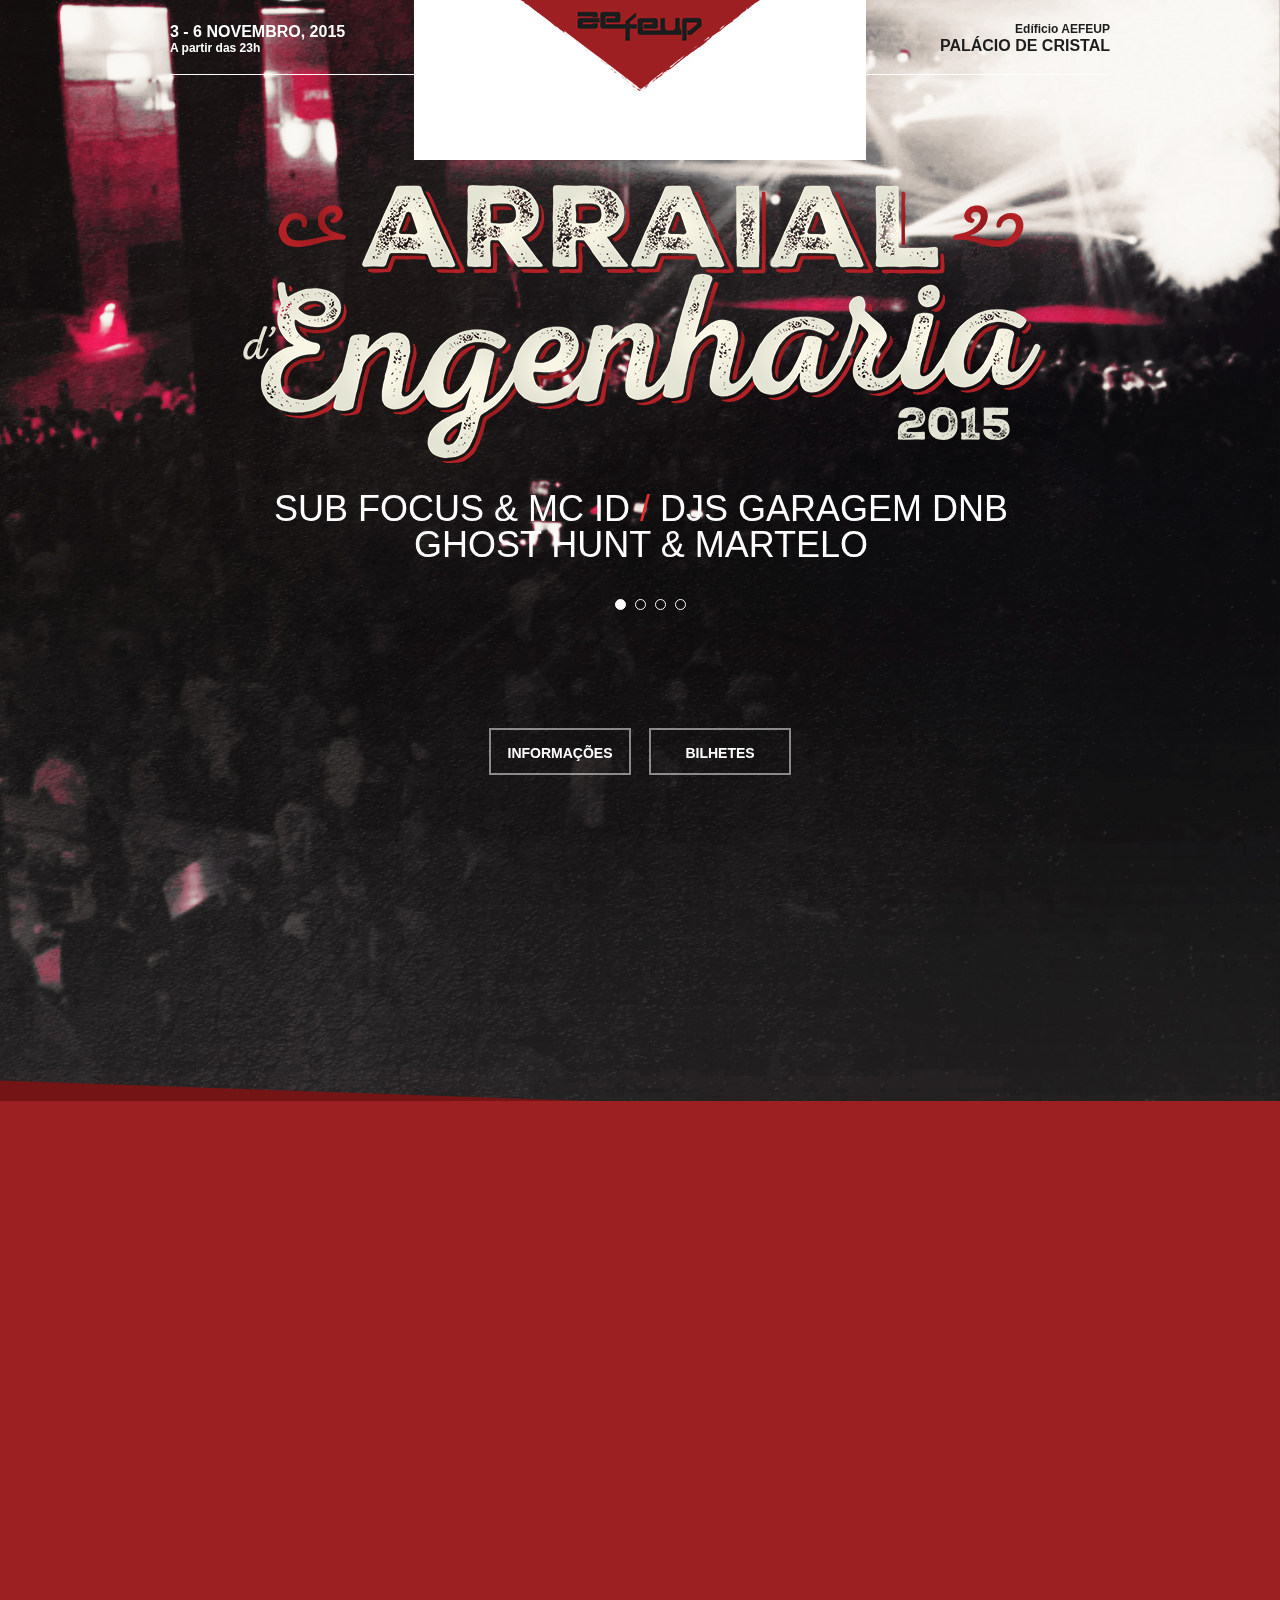
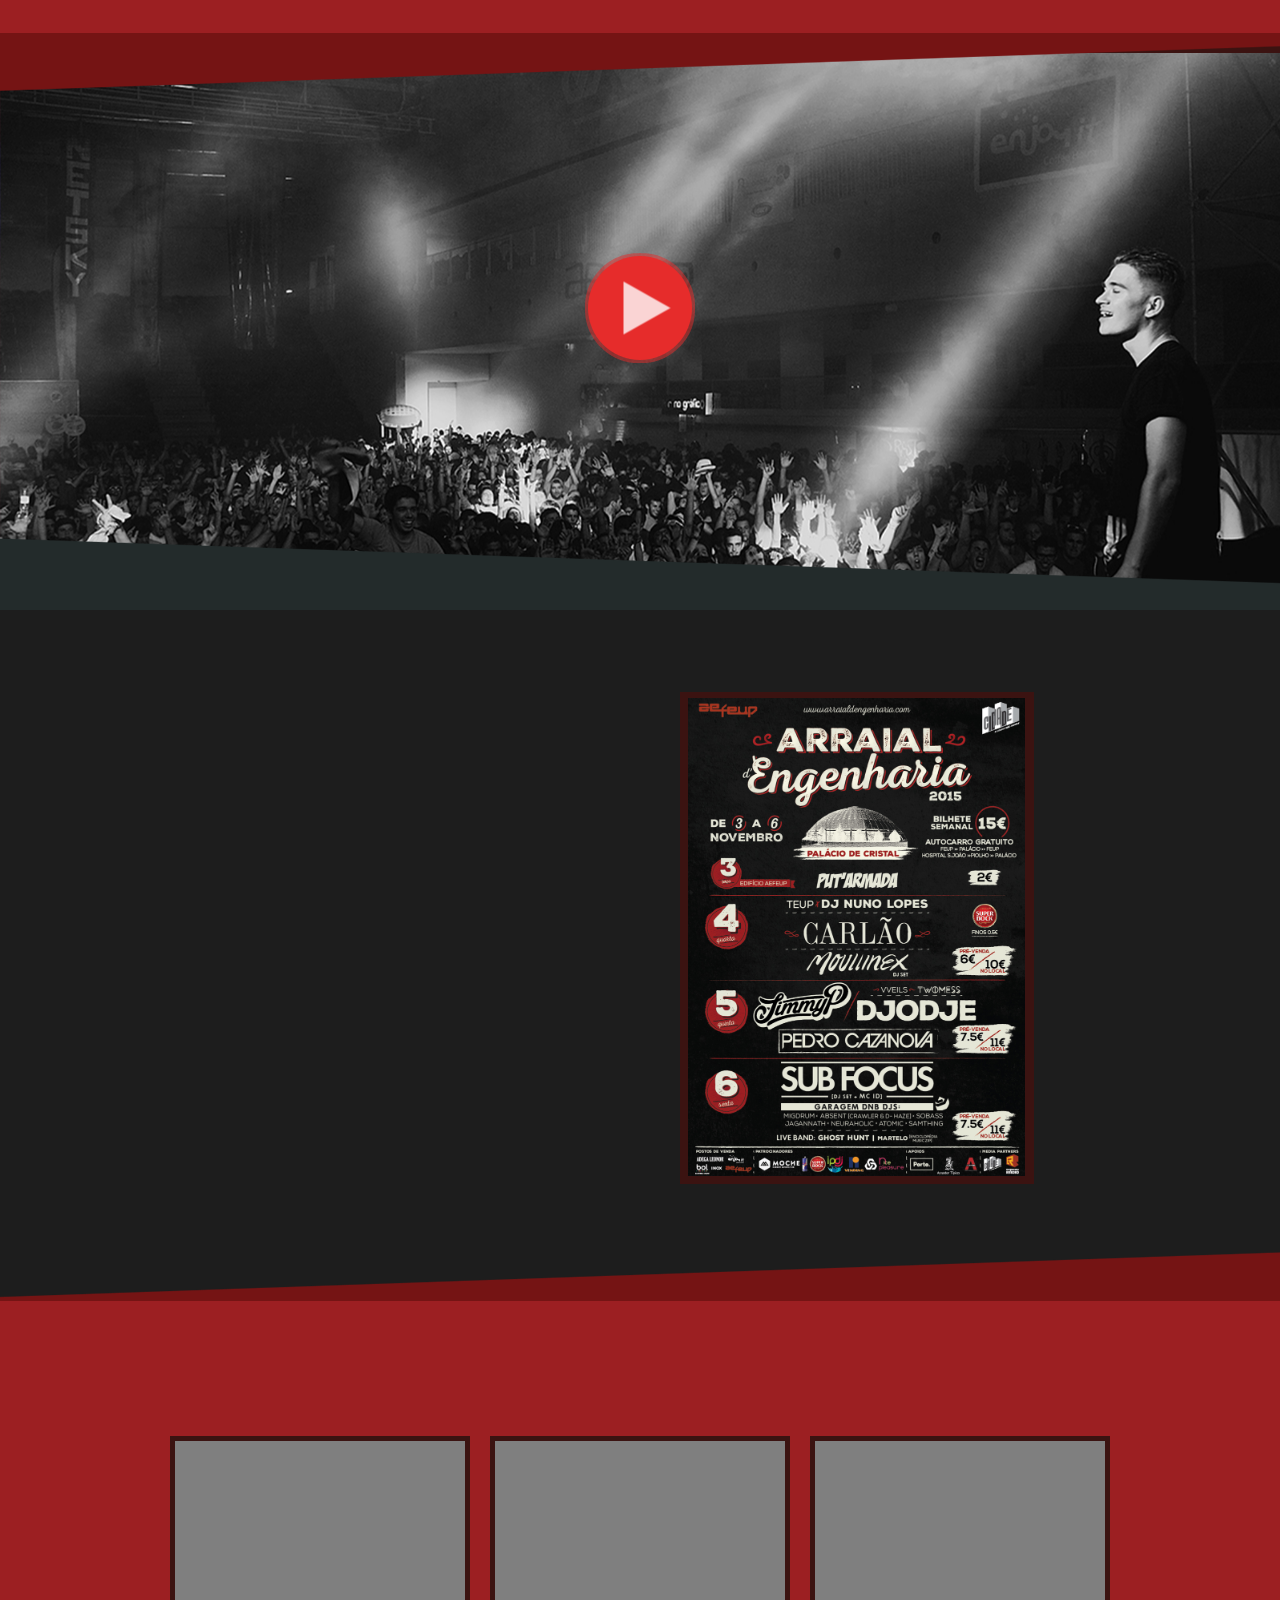
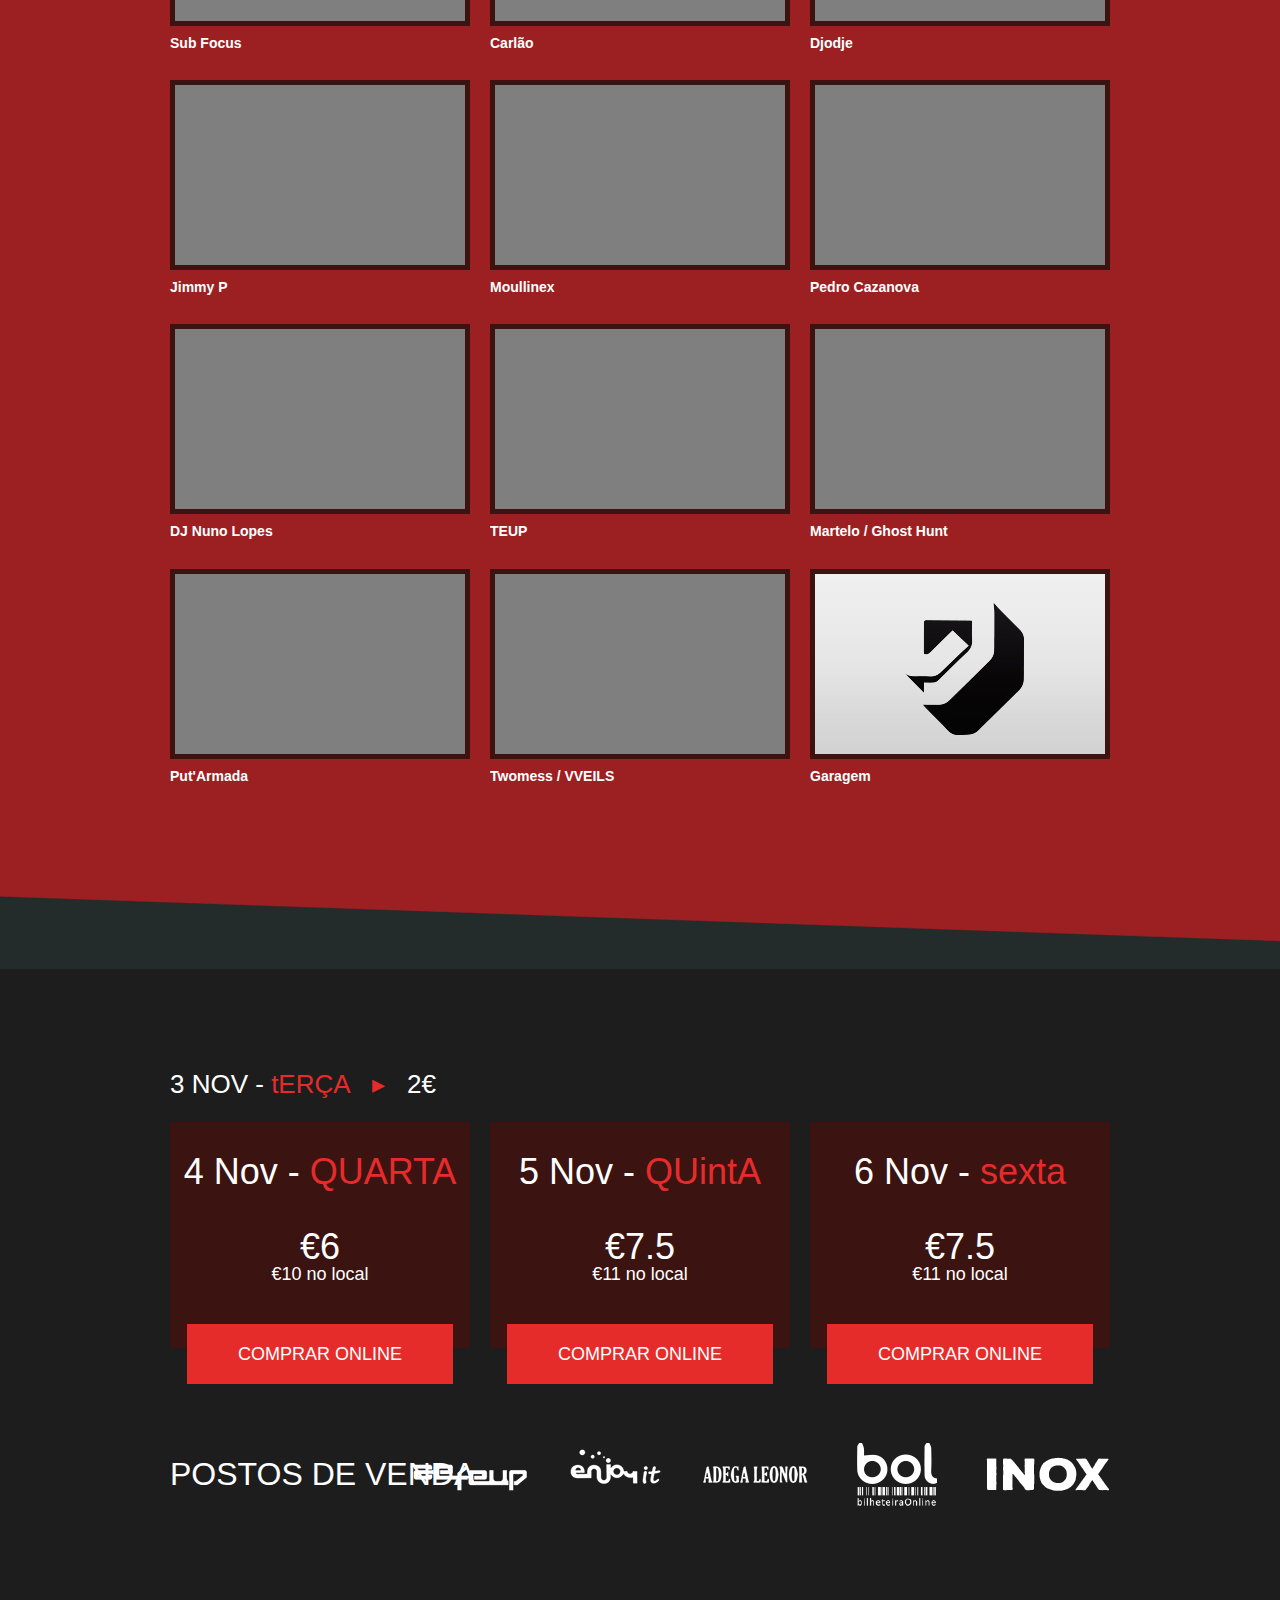
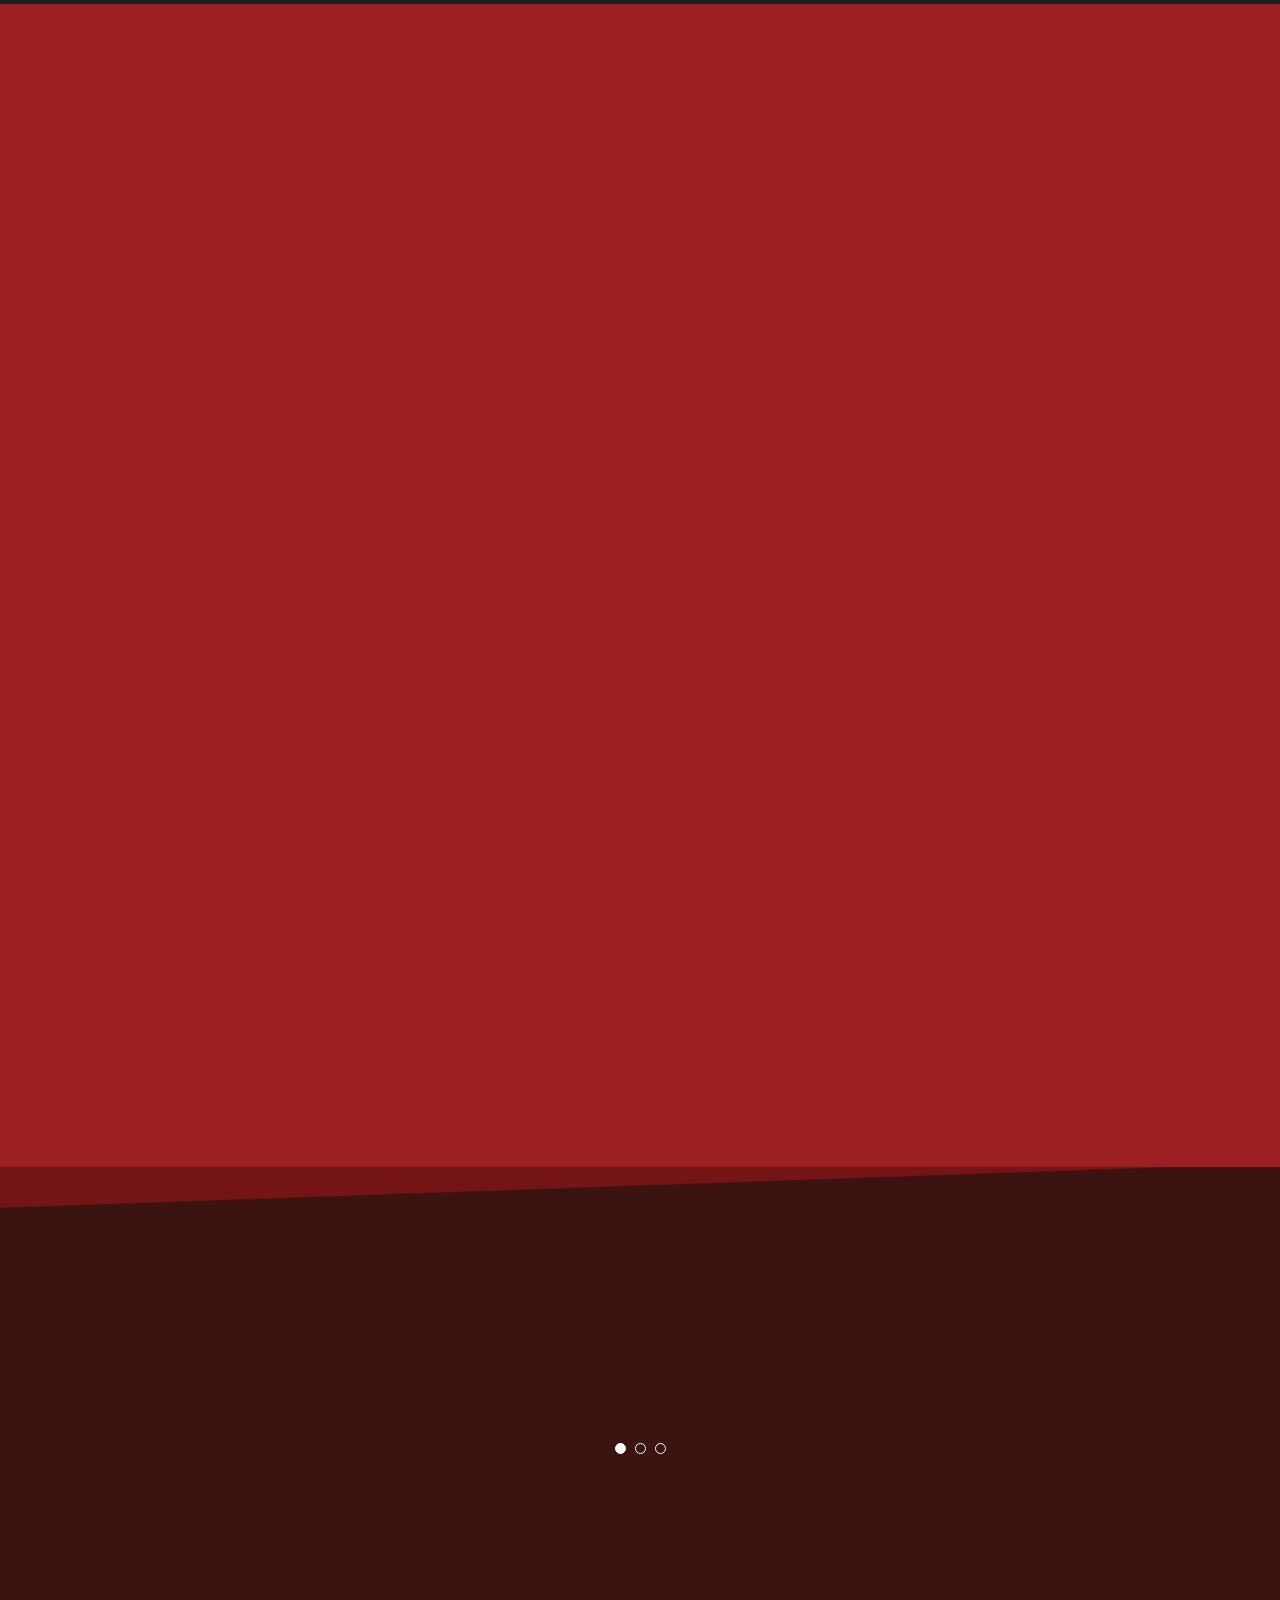
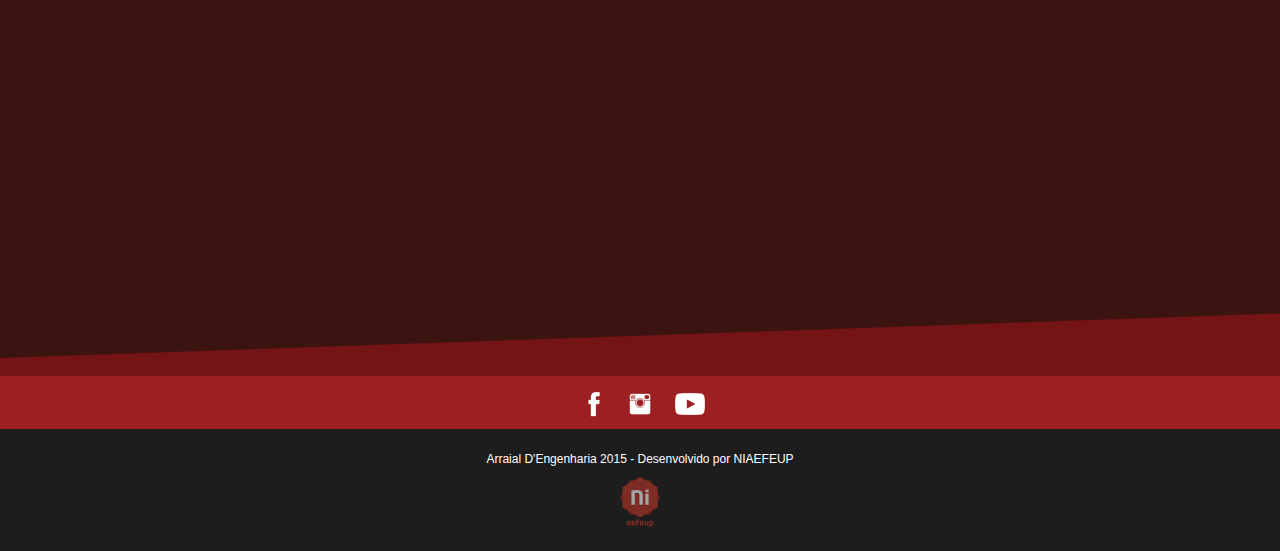
==== commit 5f5e95a8: "Rename indexa.html to index.html" ====
--- a/index.html
+++ b/index.html
@@ -93,6 +93,25 @@
   <meta http-equiv="Content-type" content="text/html;charset=UTF-8"/>
   <meta name="generator" content="2014.2.1.284"/>
   <title>Arraial D'Engenharia 2015 | Palácio de Cristal | AEFEUP</title>
+
+<link rel="apple-touch-icon" sizes="57x57" href="assets/images/favicon/apple-icon-57x57.png">
+<link rel="apple-touch-icon" sizes="60x60" href="assets/images/favicon/apple-icon-60x60.png">
+<link rel="apple-touch-icon" sizes="72x72" href="assets/images/favicon/apple-icon-72x72.png">
+<link rel="apple-touch-icon" sizes="76x76" href="assets/images/favicon/apple-icon-76x76.png">
+<link rel="apple-touch-icon" sizes="114x114" href="assets/images/favicon/apple-icon-114x114.png">
+<link rel="apple-touch-icon" sizes="120x120" href="assets/images/favicon/apple-icon-120x120.png">
+<link rel="apple-touch-icon" sizes="144x144" href="assets/images/favicon/apple-icon-144x144.png">
+<link rel="apple-touch-icon" sizes="152x152" href="assets/images/favicon/apple-icon-152x152.png">
+<link rel="apple-touch-icon" sizes="180x180" href="assets/images/favicon/apple-icon-180x180.png">
+<link rel="icon" type="image/png" sizes="192x192"  href="assets/images/favicon/android-icon-192x192.png">
+<link rel="icon" type="image/png" sizes="32x32" href="assets/images/favicon/favicon-32x32.png">
+<link rel="icon" type="image/png" sizes="96x96" href="assets/images/favicon/favicon-96x96.png">
+<link rel="icon" type="image/png" sizes="16x16" href="assets/images/favicon/favicon-16x16.png">
+<link rel="manifest" href="assets/images/favicon/manifest.json">
+<meta name="msapplication-TileColor" content="#ffffff">
+<meta name="msapplication-TileImage" content="assets/images/favicon/ms-icon-144x144.png">
+<meta name="theme-color" content="#ffffff">
+
   <!--link media="only screen and (max-device-width: 370px)" rel="alternate" href="http://niaefeup.github.io/ArraialDeEngenharia/phone/index.html"/-->
   <!--link media="only screen and (max-device-width: 960px)" rel="alternate" href="http://niaefeup.github.io/ArraialDeEngenharia/tablet/index.html"/-->
   <!-- CSS -->
@@ -167,8 +186,8 @@
           <p>MOULLINEX</p>
          </div>
         </div>
-        <div class="Container invi clearfix grpelem" id="u136"><!-- group -->
-         <div class="clearfix grpelem" id="u136-18"><!-- content -->
+        <div class="Container invi clearfix grpelem" id="u142"><!-- group -->
+         <div class="clearfix grpelem" id="u144-12"><!-- content -->
           <p>PUT'ARMADA</p>
          </div>
         </div>
@@ -372,11 +391,11 @@
        </div>
       </div>
      </div>
-     <div class="ose_pre_init grpelem" id="u175"><!-- simple frame --></div>
+     <a href="https://www.facebook.com/inesmesquitafotografia"><div class="ose_pre_init grpelem" id="u175"><!-- simple frame --></div></a>
     </div>
     <div class="clearfix colelem" id="pu192"><!-- group -->
      <div class="browser_width mse_pre_init" id="u192-bw">
-      <div class="museBGSize" id="u192"><!-- simple frame --></div>
+      <a href="https://www.facebook.com/inesmesquitafotografia"> <div class="museBGSize" id="u192"><!-- simple frame --></div></a>
      </div>
      <div class="clearfix mse_pre_init" id="u170-4"><!-- content -->
       <p>Arraial D'Engenharia</p>
@@ -608,6 +627,8 @@
            <p>Suas primeiras produções foram lançadas em 2003 e já em 2004 Sub Focus foi considerado um dos principais produtores da cena, com grandes sucessos como "X-Ray", "Soundguy" e "Scarecrow".</p>
            <p>&nbsp;</p>
            <p>Ninguem melhor para fechar o ultimo dia do Arraial de Engenharia!</p>
+           <p>&nbsp;</p>
+           <iframe width="100%" height="250px" src="https://www.youtube.com/embed/MYO_0Xfh58k" frameborder="0" allowfullscreen></iframe>
           </div>
           <div class="clearfix colelem" id="pu454-4"><!-- group -->
            <a class="nonblock nontext artist_site clearfix grpelem" id="u454-4" href="http://themeforest.net/user/vinyljunkie?ref=vinyljunkie"><!-- content --><p></p></a>
@@ -667,8 +688,11 @@
            <p>Jimmy P</p>
           </div>
           <div class="clearfix colelem" id="u697-10"><!-- content -->
+          	<p>Este Arraial contamos com a presença de mais uma estrela a nível Nacional, o grande rapper Jimmy P, Joel Plácido,  que só este ano já foi considerado:  Artista Revelação; detém o prémio de melhor performance ao Vivo e é o Melhor Artista Nacional!!</p>
             <p>&nbsp;</p>
-             <iframe width="100%" height="400px" src="https://www.youtube.com/embed/-aOHr7einEg" frameborder="0" allowfullscreen></iframe>
+            <p>Vamos ter a sorte que muitos não têm o ver a arrebentar no Rap, HipHop, RnB, Soul e muito mais!!!! Este Arraial vai estar ON FIREEEEE!!! Mais, só mesmo ao vivo, por isso... ATÉ LÁ!!!!!</p>
+            <p>&nbsp;</p>
+             <iframe width="100%" height="250px" src="https://www.youtube.com/embed/-aOHr7einEg" frameborder="0" allowfullscreen></iframe>
           </div>
           <div class="clearfix colelem" id="pu696-4"><!-- group -->
            <a class="nonblock nontext artist_site clearfix grpelem" id="u696-4" style="width: 300px;margin-top: -20px;"><!-- content --><p></p></a>
@@ -890,7 +914,7 @@
          <p id="u818-7">&nbsp;</p>
         </div>
         <div class="clearfix colelem" id="u860-5"><!-- content -->
-         <p id="u860-3"><span id="u860">POSTOS DE VENDA</span><span id="u860-2">&nbsp;&nbsp;&nbsp;&nbsp;&nbsp;&nbsp; ▸</span></p>
+         <p id="u860-3"><span id="u860">POSTOS DE VENDA</span></p>
         </div>
        </div>
       </div>
@@ -927,6 +951,7 @@
      <a class="nonblock nontext clearfix grpelem" id="u857-4" href="http://www.bol.pt/Comprar/Bilhetes/30971-arraial_d_engenharia-pavilhao_rosa_mota_aefeup/"><!-- content --><p id="u857-2">COMPRAR ONLINE</p></a>
      <a class="nonblock nontext museBGSize rounded-corners grpelem" id="u4414" href="http://www.aefeup.pt/"><!-- simple frame --></a>
      <a class="nonblock nontext museBGSize rounded-corners grpelem" id="u4421" href="https://www.facebook.com/pages/Enjoy-it/188316597911901"><!-- simple frame --></a>
+     <a class="nonblock nontext museBGSize rounded-corners grpelem" id="u4422" href="https://www.facebook.com/cafepiolho"><!-- simple frame --></a>
      <a class="nonblock nontext museBGSize rounded-corners grpelem" id="u4428" href="https://www.facebook.com/AdegaLeonorPorto"><!-- simple frame --></a>
      <a class="nonblock nontext museBGSize rounded-corners grpelem" id="u4435" href="http://www.bilheteiraonline.pt/"><!-- simple frame --></a>
      <a class="nonblock nontext museBGSize rounded-corners grpelem" id="u4436" href="https://www.facebook.com/pages/Inox-Caf%C3%A9/469664553046771"><!-- simple frame --></a>
@@ -973,12 +998,12 @@
      <a class="nonblock nontext ose_pre_init grpelem" id="u976" href="https://www.superbock.pt/"><!-- simple frame --></a>
      <a class="nonblock nontext ose_pre_init grpelem" id="u4032" href="http://www.ipdj.pt/"><!-- simple frame --></a>
      <a class="nonblock nontext ose_pre_init grpelem" id="u4044" href="http://www.europaagency.com/"><!-- simple frame --></a>
-     <a class="nonblock nontext ose_pre_init grpelem" id="u4046" href="http://www.cm-porto.pt/"><!-- simple frame --></a>
+     <a class="nonblock nontext ose_pre_init grpelem" id="u4046" href="http://www.portolazer.pt/"><!-- simple frame --></a>
      <a class="nonblock nontext ose_pre_init grpelem" id="u4047" href="http://www.spautores.pt/"><!-- simple frame --></a>
     </div>
     <div class="clearfix colelem" id="pu1139"><!-- group -->
      <div class="browser_width mse_pre_init" id="u1139-bw">
-      <div class="museBGSize" id="u1139"><!-- simple frame --></div>
+      <a href="https://www.facebook.com/inesmesquitafotografia"> <div class="museBGSize" id="u1139"><!-- simple frame --></div></a>
      </div>
      <div class="clearfix mse_pre_init" id="u872-4"><!-- content -->
       <p>Patrocinadores</p>
@@ -1061,7 +1086,7 @@
         <p>Arraial D'Engenharia 2015 &#45; Desenvolvido por <a class="nonblock" href="http://ni.fe.up.pt">NIAEFEUP</a></p>
        </div>
        <div class="footer_links clearfix grpelem" id="u1255-6"><!-- content -->
-       <p><img style="opacity: 0.6;width: 50px;padding-top: 25px;" src="assets/images/nilogo.png"></p>
+       <a href="http://ni.fe.up.pt"><p><img style="opacity: 0.6;width: 50px;padding-top: 25px;" src="assets/images/nilogo.png"></p></a>
        </div>
       </div>
      </div>
@@ -1196,5 +1221,15 @@
 		$("#u1372_iframe").replaceWith('<img width="800" height="512" src="http://www.youtube.com/yt/brand/media/image/YouTube-logo-full_color.png"/>')
 </script>
 
+<script>
+  (function(i,s,o,g,r,a,m){i['GoogleAnalyticsObject']=r;i[r]=i[r]||function(){
+  (i[r].q=i[r].q||[]).push(arguments)},i[r].l=1*new Date();a=s.createElement(o),
+  m=s.getElementsByTagName(o)[0];a.async=1;a.src=g;m.parentNode.insertBefore(a,m)
+  })(window,document,'script','//www.google-analytics.com/analytics.js','ga');
+
+  ga('create', 'UA-69241217-1', 'auto');
+  ga('send', 'pageview');
+
+</script>
    </body>
 </html>
--- a/assets/css/index.css
+++ b/assets/css/index.css
@@ -1764,7 +1764,7 @@
 {
 	z-index: 97;
 	width: 460px;
-	height: 258px;
+	height: 265px;
 	border-width: 10px;
 	border-style: solid;
 	border-color: #3B1311;
@@ -1773,6 +1773,7 @@
 	margin-top: 146px;
 	left: 680px;
 	background: #7F7F7F url("../images/sobre.jpg") no-repeat left top;
+	background-size: cover;
 }
 
 #pu192
@@ -5217,14 +5218,14 @@
 	border-color: transparent;
 	position: relative;
 	margin-right: -10000px;
-	left: -90px;
+	left:30px;
 	background: transparent url("../images/assador.png") no-repeat center center;
 }
 
 #u4045:hover
 {
 	margin: 0px -10000px 0px 0px;
-	background: transparent url("../images/assador.png") no-repeat center center;
+	background: transparent url("../images/logos/assador_50.png") no-repeat center center;
 	background-image: rgba(255, 255, 255, 0.5);
 }
 
@@ -5365,6 +5366,27 @@
 	background: transparent url("../images/ipdj-u4032-r-fr.png") no-repeat center center;
 }
 
+
+#u4044
+{
+	z-index: 699;
+	width: 300px;
+	height: 140px;
+	border-style: none;
+	border-color: transparent;
+	position: relative;
+	margin-right: -10000px;
+	margin-top: 1255px;
+	left: 390px;
+	background: transparent url("../images/europa.png") no-repeat center center;
+}
+
+#u4044:hover
+{
+	margin: 1255px -10000px 0px 0px;
+	background: transparent url("../images/logos/europa_50.png") no-repeat center center;
+}
+
 #u4046
 {
 	z-index: 701;
@@ -5382,7 +5404,7 @@
 #u4046:hover
 {
 	margin: 1255px -10000px 0px 0px;
-	background: rgba(255, 255, 255, 0.5) url("../images/porto.png") no-repeat center center;
+	background: transparent url("../images/logos/porto_50.png") no-repeat center center;
 }
 
 #u4047
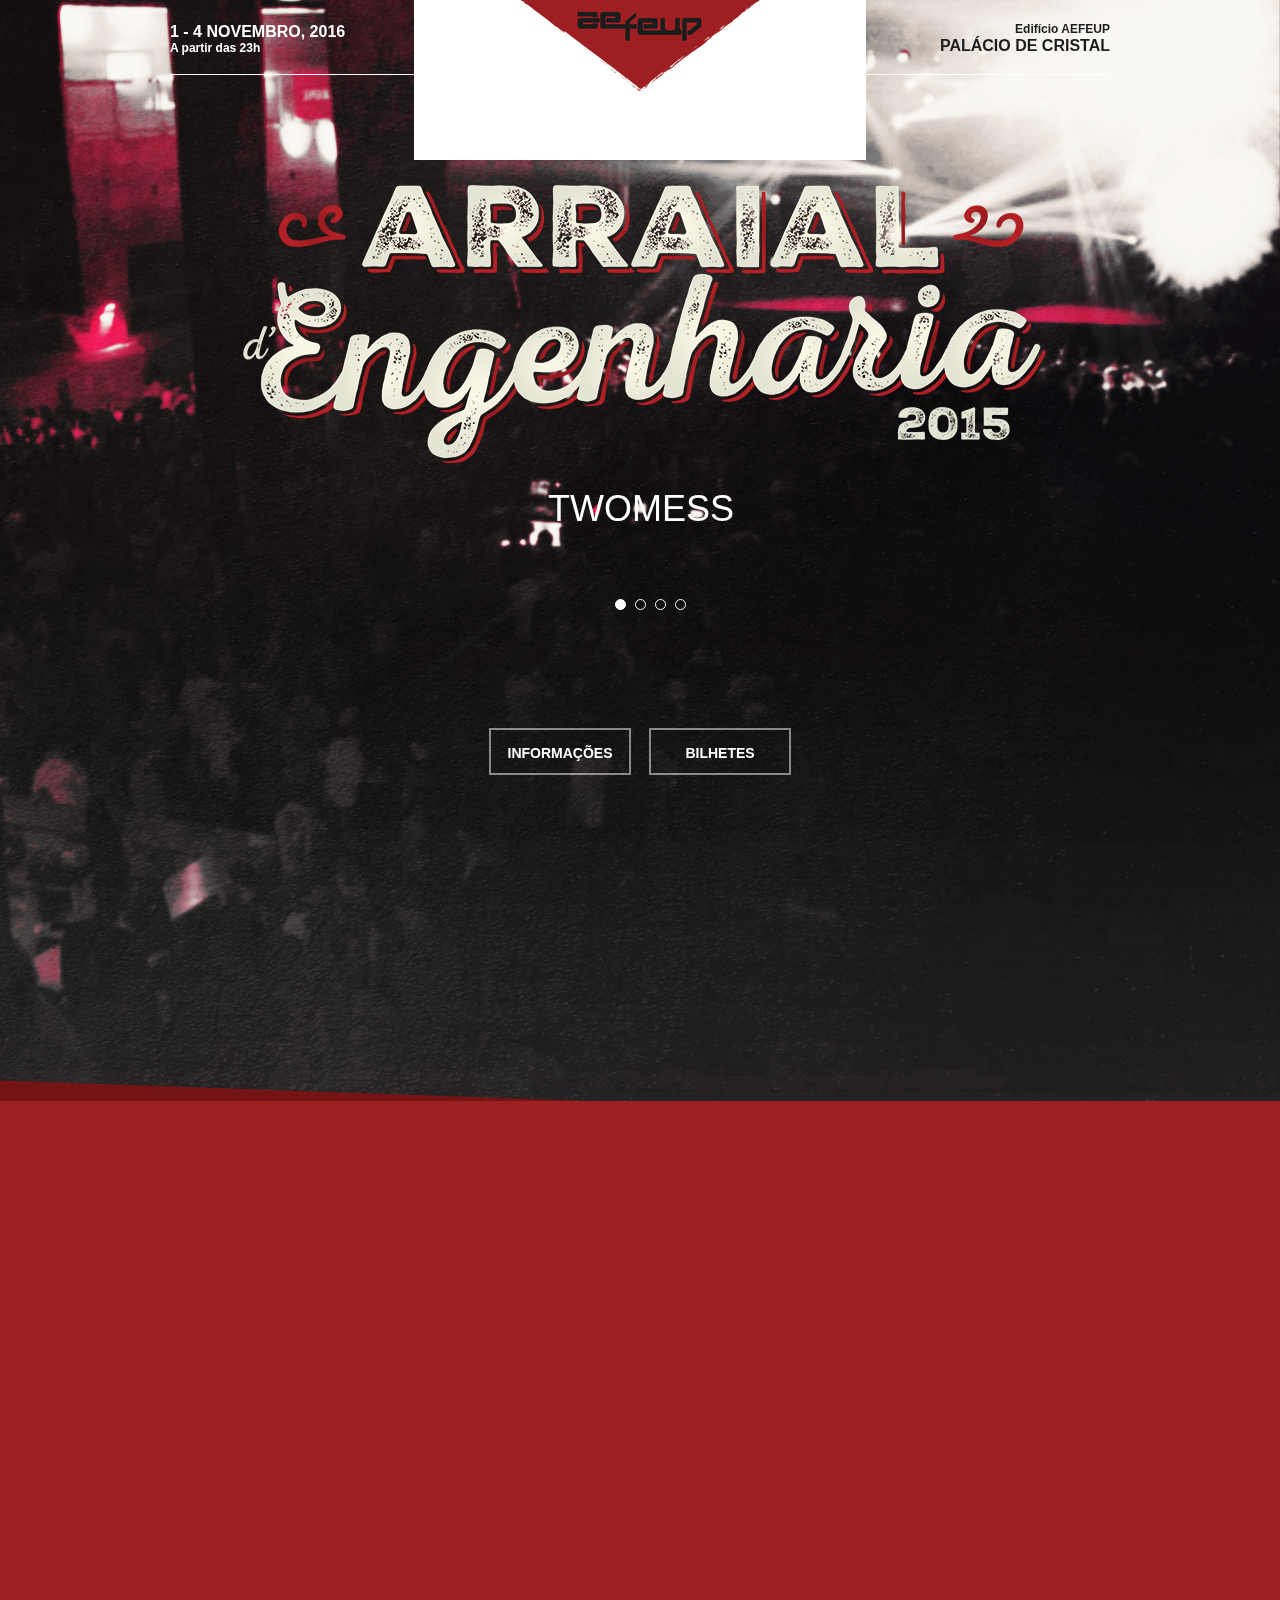
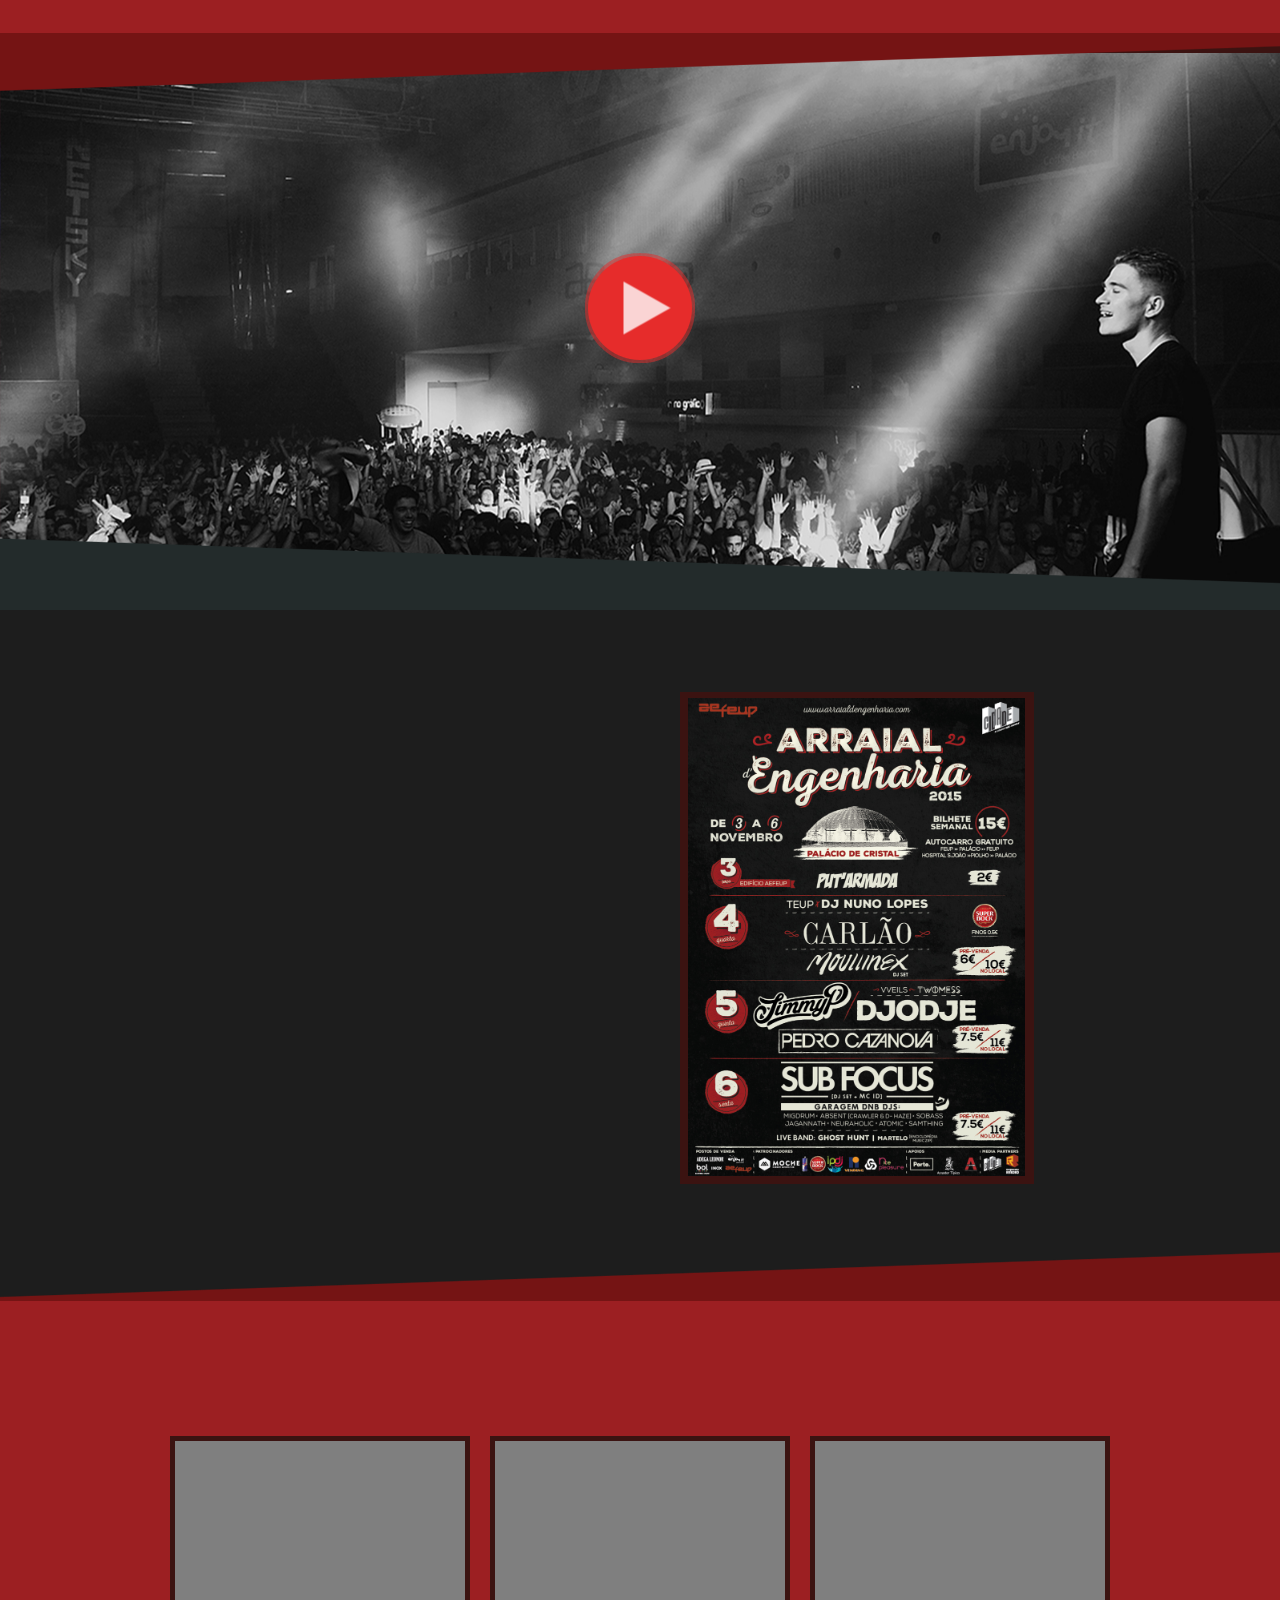
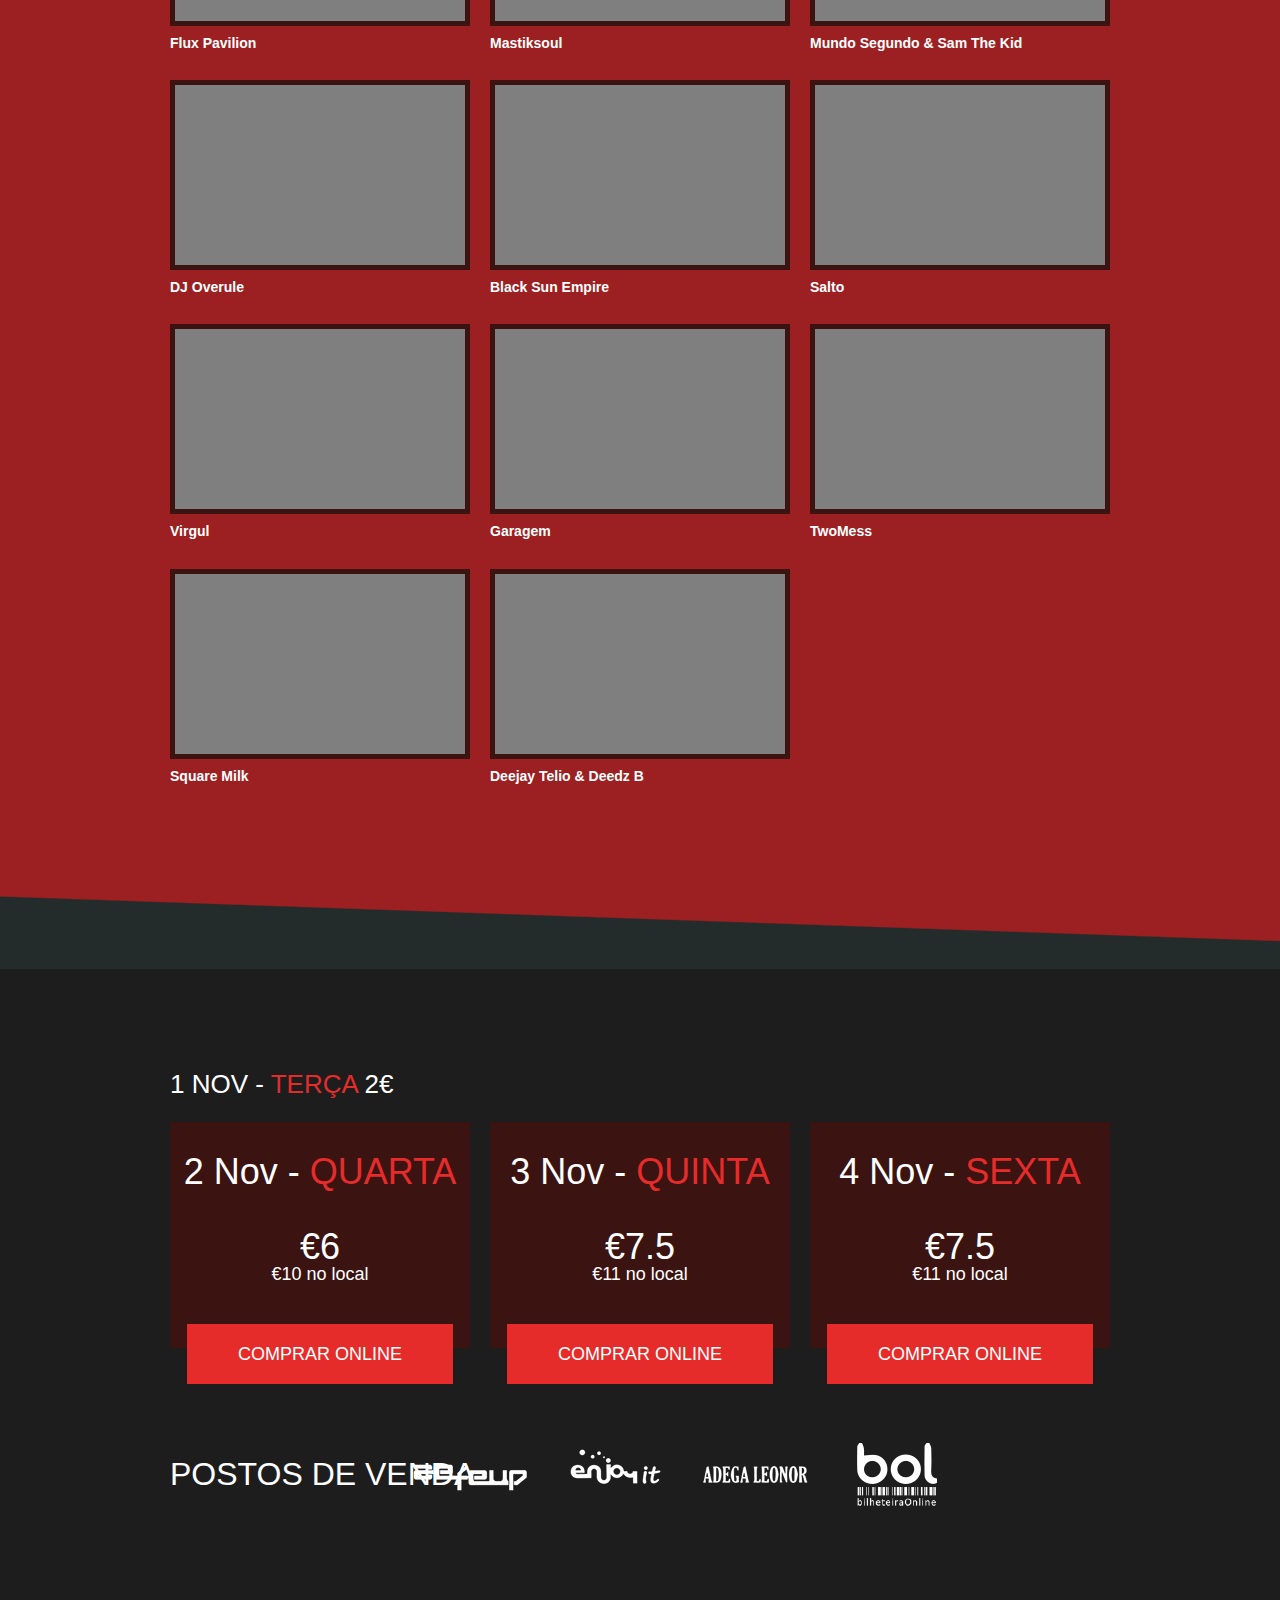
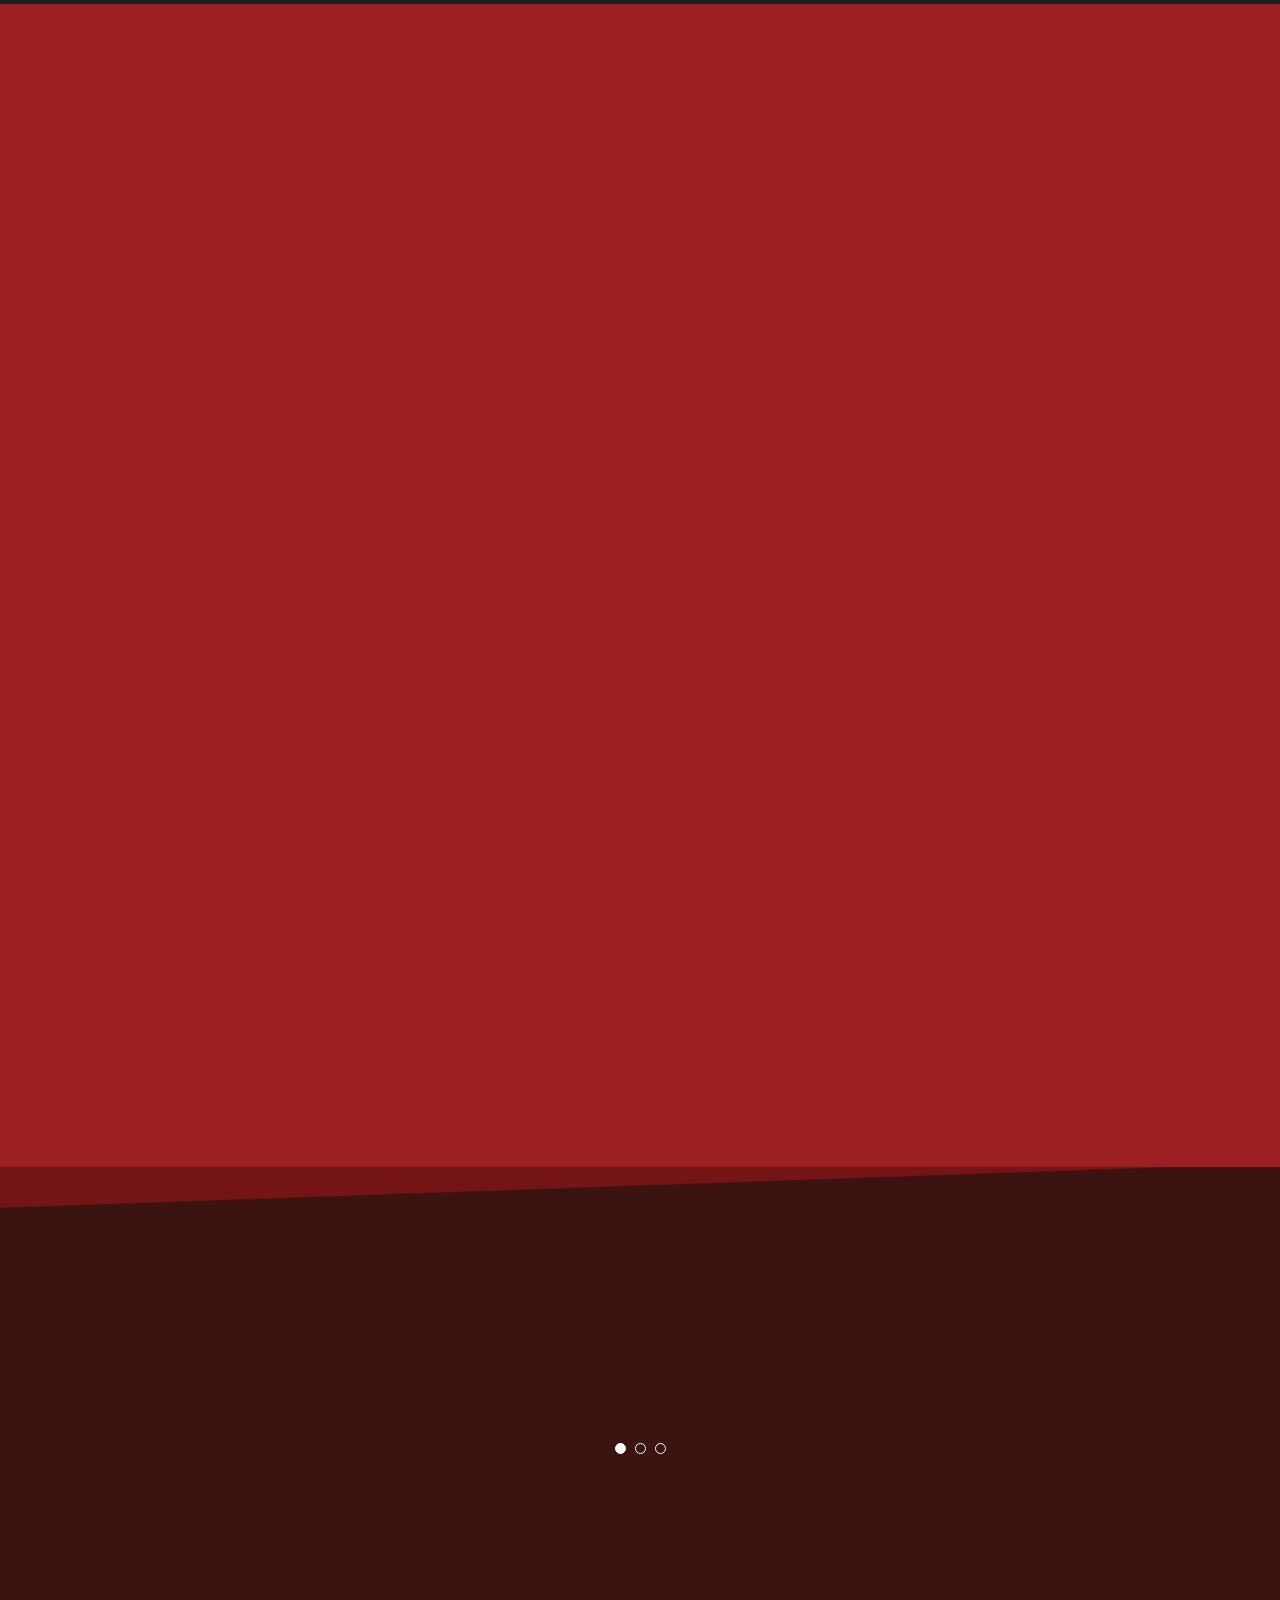
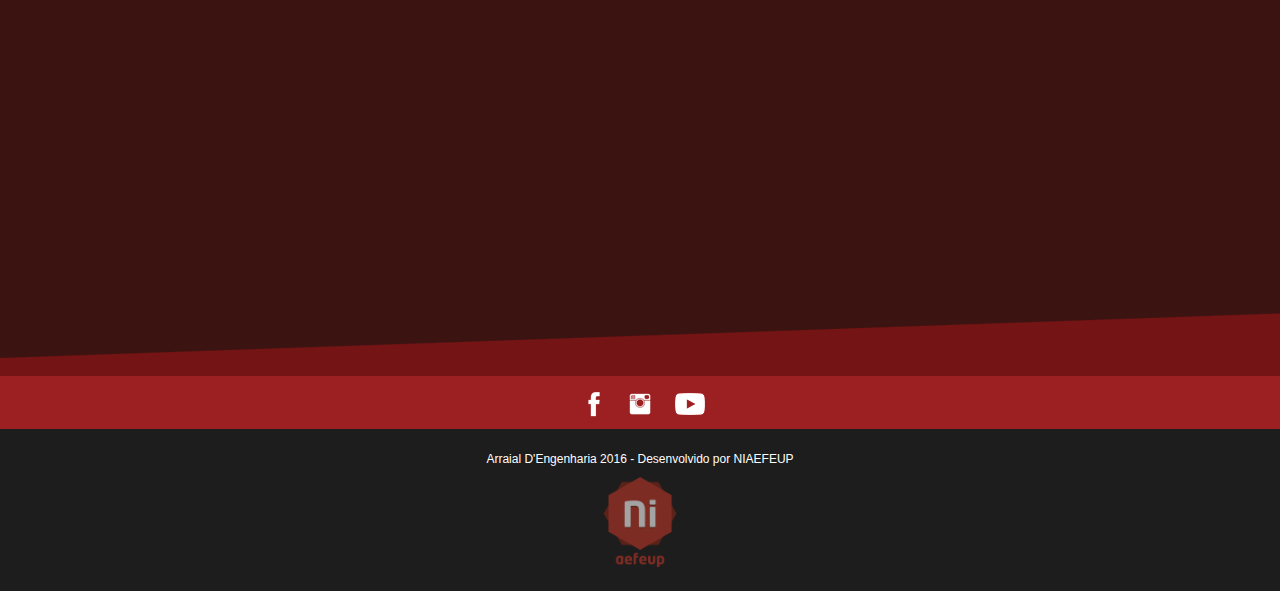
==== commit c6e46fc0: "Artists 7-11 links updated" ====
--- a/index.html
+++ b/index.html
@@ -92,7 +92,7 @@
   
   <meta http-equiv="Content-type" content="text/html;charset=UTF-8"/>
   <meta name="generator" content="2014.2.1.284"/>
-  <title>Arraial D'Engenharia 2015 | Palácio de Cristal | AEFEUP</title>
+  <title>Arraial D'Engenharia 2016 | Palácio de Cristal | AEFEUP</title>
 
 <link rel="apple-touch-icon" sizes="57x57" href="assets/images/favicon/apple-icon-57x57.png">
 <link rel="apple-touch-icon" sizes="60x60" href="assets/images/favicon/apple-icon-60x60.png">
@@ -156,11 +156,11 @@
     </div>
     <div class="clearfix colelem" id="pu74-6"><!-- group -->
      <div class="clearfix grpelem" id="u74-6"><!-- content -->
-      <p id="u74-2">3 &#45; 6 NOVEMBRO, 2015</p>
+      <p id="u74-2">1 - 4 NOVEMBRO, 2016</p>
       <p id="u74-4">A partir das 23h</p>
      </div>
      <div class="clearfix grpelem" id="u77-6"><!-- content -->
-      <p id="u77-2">Edíficio AEFEUP</p>
+      <p id="u77-2">Edifício AEFEUP</p>
       <p id="u77-4">PALÁCIO DE CRISTAL</p>
      </div>
      <div class="grpelem" id="u78"><!-- simple frame --></div>
@@ -170,25 +170,25 @@
        <div class="ContainerGroup clearfix" id="u121"><!-- stack box -->
         <div class="Container clearfix grpelem" id="u124"><!-- group -->
          <div class="clearfix grpelem" id="u136-18"><!-- content -->
-          <p>SUB FOCUS &amp; MC ID <span id="u136-2">/</span> DJS GARAGEM DNB</p>
-          <p> GHOST HUNT &amp; MARTELO</p>
+         <p>TWOMESS</p>
          </div>
         </div>
         <div class="Container invi clearfix grpelem" id="u139"><!-- group -->
          <div class="clearfix grpelem" id="u143-11"><!-- content -->
-          <p>JIMMY P <span id="u143-2">/</span> VVEILS <span id="u143-6">/</span> TWOMESS </p>
-          <p>DJODJE <span id="u143-2">/</span> PEDRO CAZANOVA</p>
+         <p>MUNDO SEGUNDO &amp; SAM THE KID <span id="u136-2">/</span> DJ OVERULE</p>
+          <p> VIRGUL</p>
          </div>
         </div>
         <div class="Container invi clearfix grpelem" id="u142"><!-- group -->
          <div class="clearfix grpelem" id="u144-12"><!-- content -->
-          <p>TEUP <span id="u144-2">/</span> DJ NUNO LOPES <span id="u144-4">/</span> CARLÃO </p>
-          <p>MOULLINEX</p>
+         <p>MASTIKSOUL <span id="u143-2">/</span> TELIO &amp; DEEDZ B </p>
+          <p>SALTO</p>
          </div>
         </div>
         <div class="Container invi clearfix grpelem" id="u142"><!-- group -->
          <div class="clearfix grpelem" id="u144-12"><!-- content -->
-          <p>PUT'ARMADA</p>
+         <p>FLUX PAVILION <span id="u144-2">/</span> BLACK SUN EMPIRE </p>
+          <p>GARAGEM <span id="u144-4">/</span> SQUARE MILK </p>
          </div>
         </div>
        </div>
@@ -384,7 +384,7 @@
            <p>&nbsp;</p>
            <p>É visto como a maior receção ao estudante no Porto, contribuindo para a integração dos que pela primeira vez estudam na nossa faculdade.</p>
            <p>&nbsp;</p>
-           <p>Este evento decorrerá nos dias 4, 5 e 6 de Novembro entre as 23h e as 06h no Palácio de Cristal.</p>
+           <p>Este evento decorrerá nos dias 2, 3 e 4 de Novembro entre as 23h e as 06h no Palácio de Cristal.</p>
           </div>
          </div>
         </div>
@@ -401,7 +401,7 @@
       <p>Arraial D'Engenharia</p>
      </div>
     </div>
-    <div class="PamphletWidget clearfix widget_invisible colelem" id="pamphletu1347"><!-- none box -->
+    <a href="https://www.facebook.com/aefeup/videos/1597824513577146/"><div class="PamphletWidget clearfix widget_invisible colelem" id="pamphletu1347"><!-- none box -->
      <div class="ThumbGroup clearfix grpelem" id="u1350"><!-- none box -->
       <div class="popup_anchor">
        <div class="Thumb popup_element rounded-corners clearfix" id="u1351"><!-- group -->
@@ -419,6 +419,7 @@
        <div class="Thumb popup_element rounded-corners" id="u4456"><!-- simple frame --></div>
       </div>
      </div>
+     </a>
      <div class="popup_anchor" id="u1358popup">
       <div class="ContainerGroup rgba-background clearfix" id="u1358"><!-- stack box -->
        <div class="Container clearfix grpelem" id="u1359"><!-- group -->
@@ -449,33 +450,29 @@
           <div class="clearfix grpelem" id="pu294-11"><!-- column -->
            <div class="clearfix ose_pre_init colelem" id="u294-11"><!-- content -->
             <p id="u294-4"><span id="u294">▸ Terça (No </span><span id="u294-2">edifício AEFEUP</span><span id="u294-3">):</span></p>
-            <p id="u294-6">Put'Armada</p>
+            <p id="u294-6">TwoMess</p>
             <p id="u294-9">&nbsp;</p>
            </div>
            <div class="clearfix ose_pre_init colelem" id="u296-13"><!-- content -->
-            <p id="u296-4"><span id="u296">▸ Quarta (No </span>Palácio de Cristal<span id="u296-3">):</span></p>
-            <p id="u296-6">TEUP</p>
-            <p id="u296-8">DJ Nuno Lopes</p>
-            <p id="u296-8">Carlão</p>
-            <p id="u296-10">Moullinex <span id="u302-8">(DJ set)  &amp; MC ID</span></p>
+            <p id="u296-4"><span id="u296">▸ Quarta (No </span>A DEFINIR<span id="u296-3">):</span></p>
+            <p id="u296-10">Mundo Segundo  &amp; Sam The Kid</p>
+            <p id="u296-6">DJ Overule</p>
+            <p id="u296-8">Virgul</p>
             <p id="u296-11">&nbsp;</p>
            </div>
            <div class="clearfix ose_pre_init colelem" id="u300-15"><!-- content -->
-            <p id="u300-4"><span id="u300">▸ Quinta (No </span><span id="u300-2">Palácio de Cristal</span><span id="u300-3">):</span></p>
-            <p id="u300-6">V V E I L S</p>
-            <p id="u300-8">Twomess</p>
-            <p id="u300-10">Jimmy P</p>
-            <p id="u300-10">Djodje</p>
-            <p id="u300-12">Pedro Cazanova</p>
+            <p id="u300-4"><span id="u300">▸ Quinta (No </span><span id="u300-2">A DEFINIR</span><span id="u300-3">):</span></p>
+            <p id="u300-6">Mastiksoul</p>
+            <p id="u300-8">Deejay Telio  &amp; Deedz B</p>
+            <p id="u300-10">Salto</p>
             <p id="u300-13">&nbsp;</p>
            </div>
            <div class="clearfix ose_pre_init colelem" id="u302-15"><!-- content -->
-            <p id="u302-4">▸ Sexta (No <span id="u302-2">Palácio de Cristal</span>):</p>
-            <p id="u302-6">Ghost Hunt</p>
-            <p id="u302-6">Martelo</p>
+            <p id="u302-4">▸ Sexta (No <span id="u302-2">A DEFINIR</span>):</p>
+            <p id="u302-6">Flux Pavilion</p>
+            <p id="u302-6">Black Sun Empire</p>
             <p id="u302-6">Garagem</p>
-            <p id="u302-8">(Migdrum / Absent / Jagannath / Sobass / After Aphex / Neuraholic / Atomic / Samthing)</p>
-            <p id="u302-10">Sub Focus</p>
+            <p id="u302-10">Square Milk</p>
             <p id="u302-13">&nbsp;</p>
            </div>
           </div>
@@ -503,7 +500,7 @@
         <div class="Thumb popup_element clearfix" id="u385"><!-- column -->
          <div class="colelem" id="u408"><!-- simple frame --></div>
          <div class="clearfix colelem" id="u449-4"><!-- content -->
-          <p>Sub Focus</p>
+          <p>Flux Pavilion</p>
          </div>
         </div>
        </div>
@@ -512,7 +509,7 @@
          <div class="position_content" id="u575_position_content">
           <div class="colelem" id="u588"><!-- simple frame --></div>
           <div class="clearfix colelem" id="u589-4"><!-- content -->
-           <p>Carlão</p>
+           <p>Mastiksoul</p>
           </div>
          </div>
         </div>
@@ -521,7 +518,7 @@
         <div class="Thumb popup_element clearfix" id="u590"><!-- column -->
          <div class="colelem" id="u594"><!-- simple frame --></div>
          <div class="clearfix colelem" id="u595-4"><!-- content -->
-          <p>Djodje</p>
+          <p>Mundo Segundo  &amp; Sam The Kid</p>
          </div>
         </div>
        </div>
@@ -529,7 +526,7 @@
         <div class="Thumb popup_element clearfix" id="u614"><!-- column -->
          <div class="colelem" id="u627"><!-- simple frame --></div>
          <div class="clearfix colelem" id="u628-4"><!-- content -->
-          <p>Jimmy P</p>
+          <p>DJ Overule</p>
          </div>
         </div>
        </div>
@@ -538,7 +535,7 @@
          <div class="position_content" id="u629_position_content">
           <div class="colelem" id="u633"><!-- simple frame --></div>
           <div class="clearfix colelem" id="u634-4"><!-- content -->
-           <p>Moullinex</p>
+           <p>Black Sun Empire</p>
           </div>
          </div>
         </div>
@@ -547,7 +544,7 @@
         <div class="Thumb popup_element clearfix" id="u635"><!-- column -->
          <div class="colelem" id="u639"><!-- simple frame --></div>
          <div class="clearfix colelem" id="u640-4"><!-- content -->
-          <p>Pedro Cazanova</p>
+          <p>Salto</p>
          </div>
         </div>
        </div>
@@ -555,17 +552,17 @@
         <div class="Thumb popup_element clearfix" id="u641"><!-- column -->
          <div class="colelem" id="u645"><!-- simple frame --></div>
          <div class="clearfix colelem" id="u646-4"><!-- content -->
-          <p>DJ Nuno Lopes</p>
-         </div>
-        </div>
-       </div>
-       <div class="popup_anchor">
-        <a href="https://www.facebook.com/teupofficial">
+          <p>Virgul</p>
+         </div>
+        </div>
+       </div>
+       <div class="popup_anchor">
+        <a href="http://garagem.com.pt/">
         <div class="Thumb popup_element clearfix" id="u647"><!-- column -->
          <div class="position_content" id="u647_position_content">
           <div class="colelem" id="u651"><!-- simple frame --></div>
           <div class="clearfix colelem" id="u652-4"><!-- content -->
-           <p>TEUP</p>
+           <p>Garagem</p>
           </div>
          </div>
           </a>
@@ -575,42 +572,29 @@
         <div class="Thumb popup_element clearfix" id="u653"><!-- column -->
          <div class="colelem" id="u657"><!-- simple frame --></div>
          <div class="clearfix colelem" id="u658-4"><!-- content -->
-          <p>Martelo / Ghost Hunt</p>
-         </div>
-        </div>
-       </div>
-       <div class="popup_anchor">
-        <a href="https://www.facebook.com/put.armada">
-        <div class="Thumb popup_element clearfix" id="u659"><!-- column -->
-         <div class="colelem" id="u663"><!-- simple frame --></div>
-         <div class="clearfix colelem" id="u664-4"><!-- content -->
-          <p>Put'Armada</p>
+          <p>TwoMess</p>
+         </div>
+        </div>
+       </div>
+       <div class="popup_anchor">
+        <a href="https://www.facebook.com/squaremilkau/">
+        <div class="Thumb popup_element clearfix" id="u659">
+         <div class="colelem" id="u663"></div>
+         <div class="clearfix colelem" id="u664-4">
+          <p>Square Milk</p>
          </div>
         </div>
         </a>
        </div>
        <div class="popup_anchor">
-        <div class="Thumb popup_element clearfix" id="u665"><!-- column -->
+        <div class="Thumb popup_element clearfix" id="u665">
          <div class="position_content" id="u665_position_content">
-          <div class="colelem" id="u669"><!-- simple frame --></div>
-          <div class="clearfix colelem" id="u670-4"><!-- content -->
-           <p>Twomess / VVEILS</p>
-          </div>
-         </div>
-        </div>
-       </div>
-       <div class="popup_anchor">
-        <a href="http://garagem.com.pt/">
-        <div class="Thumb popup_element clearfix" id="u671"><!-- column -->
-         <div class="colelem" id="u675"><!-- simple frame --></div>
-         <div class="clearfix colelem" id="u676-4"><!-- content -->
-          <p>Garagem</p>
-         </div>
-        </div>
-        </a>
-       </div>
-       <div class="popup_anchor">
-        <div class="Thumb popup_element" id="u4049"><!-- simple frame --></div>
+          <div class="colelem" id="u669"></div>
+          <div class="clearfix colelem" id="u670-4">
+           <p>Deejay Telio  &amp; Deedz B</p>
+          </div>
+         </div>
+        </div>
        </div>
       </div>
       <div class="popup_anchor" id="u378popup">
@@ -619,21 +603,21 @@
          <div class="grpelem" id="u455"><!-- simple frame --></div>
          <div class="clearfix grpelem" id="pu450-4"><!-- column -->
           <div class="clearfix colelem" id="u450-4"><!-- content -->
-           <p>Sub Focus</p>
+           <p>Flux Pavilion</p>
           </div>
           <div class="clearfix colelem" id="u452-10"><!-- content -->
-           <p>Sub Focus, nome artístico de Nick Douwma, é um DJ e produtor musical inglês de drum'n'bass.</p>
+           <!-- <p>Sub Focus, nome artístico de Nick Douwma, é um DJ e produtor musical inglês de drum'n'bass.</p>
            <p>&nbsp;</p>
            <p>Suas primeiras produções foram lançadas em 2003 e já em 2004 Sub Focus foi considerado um dos principais produtores da cena, com grandes sucessos como "X-Ray", "Soundguy" e "Scarecrow".</p>
            <p>&nbsp;</p>
            <p>Ninguem melhor para fechar o ultimo dia do Arraial de Engenharia!</p>
-           <p>&nbsp;</p>
-           <iframe width="100%" height="250px" src="https://www.youtube.com/embed/MYO_0Xfh58k" frameborder="0" allowfullscreen></iframe>
+           <p>&nbsp;</p> -->
+           <iframe width="100%" height="250px" src="https://www.youtube.com/embed/3Q9rewnLFYw" frameborder="0" allowfullscreen></iframe>
           </div>
           <div class="clearfix colelem" id="pu454-4"><!-- group -->
            <a class="nonblock nontext artist_site clearfix grpelem" id="u454-4" href="http://themeforest.net/user/vinyljunkie?ref=vinyljunkie"><!-- content --><p></p></a>
-           <a href="https://www.facebook.com/subfocus"><div class="grpelem" id="u462"></div></a>
-           <a href="https://instagram.com/subfocus/"><div class="grpelem" id="u495"></div></a>
+           <a href="https://www.facebook.com/fluxpavilion/"><div class="grpelem" id="u462"></div></a>
+           <a href="https://www.instagram.com/fluxpavilion/"><div class="grpelem" id="u495"></div></a>
           </div>
          </div>
         </div>
@@ -641,21 +625,21 @@
          <div class="grpelem" id="u599"><!-- simple frame --></div>
          <div class="clearfix grpelem" id="pu596-4"><!-- column -->
           <div class="clearfix colelem" id="u596-4"><!-- content -->
-           <p>Carlão</p>
+           <p>Mastiksoul</p>
           </div>
           <div class="clearfix colelem" id="u598-10"><!-- content -->
-           <p>Carlão (a.k.a “Pacman), vocalista e letrista, ficou conhecido no público como uma das caras dos Da Weasel.</p>
+           <!-- <p>Carlão (a.k.a “Pacman), vocalista e letrista, ficou conhecido no público como uma das caras dos Da Weasel.</p>
            <p>&nbsp;</p>
            <p>Este ano, completou quarenta anos de idade, tendo também lançado um disco justamente intitulado “Quarenta”</p>
            <p>&nbsp;</p>
            <p>O primeiro single “Os Tais” tomou conta das rádios nacionais e podes vê-lo a tomar conta da segunda noite do Arraial!!</p>
-           <p>&nbsp;</p>
-           <iframe width="100%" height="250px" src="https://www.youtube.com/embed/XOhGD8mDzKM" frameborder="0" allowfullscreen></iframe>
+           <p>&nbsp;</p> -->
+           <iframe width="100%" height="250px" src="https://www.youtube.com/embed/k9-Q4sLl8QE" frameborder="0" allowfullscreen></iframe>
           </div>
           <div class="clearfix colelem" id="pu597-4"><!-- group -->
            <a class="nonblock nontext artist_site clearfix grpelem" id="u597-4" href=""><!-- content --><p></p></a>
-            <a href="https://www.facebook.com/Carl%C3%A3o-322869091255650/"><div class="grpelem" id="u462"></div></a>
-           <a href="https://instagram.com/carlao_oficial/"><div class="grpelem" id="u495"></div></a>
+            <a href="https://www.facebook.com/djmastiksoul/"><div class="grpelem" id="u462"></div></a>
+           <a href="https://www.instagram.com/mastiksoul/"><div class="grpelem" id="u495"></div></a>
           </div>
          </div>
         </div>
@@ -663,21 +647,21 @@
          <div class="grpelem" id="u608"><!-- simple frame --></div>
          <div class="clearfix grpelem" id="pu605-4"><!-- column -->
           <div class="clearfix colelem" id="u605-4"><!-- content -->
-           <p>Djodje</p>
+           <p>Mundo Segundo  &amp; Sam The Kid</p>
           </div>
           <div class="clearfix colelem" id="u607-10"><!-- content -->
-           <p>Djodje nasceu a 15 de Janeiro de 1989, na cidade da Praia, capital de Cabo Verde.</p>
+           <!-- <p>Djodje nasceu a 15 de Janeiro de 1989, na cidade da Praia, capital de Cabo Verde.</p>
            <p>&nbsp;</p>
            <p>Em 2006 lançou o seu primeiro álbum a solo intitulado “Sempre TC”. Três anos mais tarde criou a sua produtora musical Broda Music. Em 2010 lançou “Check-In” o seu segundo álbum a solo. Em Agosto de 2013 lançou o seu terceiro álbum intitulado “Feedback”.</p>
            <p>&nbsp;</p>
            <p> Hoje, Djodje é um dos artistas mais conhecidos do panorama musical cabo-verdiano a nível nacional e internacional, com mais 5 milhões de visualizações no Youtube e faz shows pelos 4 cantos do mundo e o seu sucesso não pára de aumentar.</p>
-           <p>&nbsp;</p>
-           <iframe width="100%" height="200px" src="https://www.youtube.com/embed/3eaaeDims9s" frameborder="0" allowfullscreen></iframe>
+           <p>&nbsp;</p> -->
+           <iframe width="100%" height="200px" src="https://www.youtube.com/embed/UX6vao_sfso" frameborder="0" allowfullscreen></iframe>
           </div>
           <div class="clearfix colelem" id="pu606-4"><!-- group -->
            <a class="nonblock nontext artist_site clearfix grpelem" id="u606-4" href=""><!-- content --><p></p></a>
-           <a href="https://www.facebook.com/djodjemusic"><div class="grpelem" id="u462"></div></a>
-           <a href="https://instagram.com/djodje_sabboy/"><div class="grpelem" id="u495"></div></a>
+            <a class="nonblock nontext artist_site clearfix grpelem" id="u750-4" href="https://www.facebook.com/MundoSegundo/"><p>facebook/Mundo Segundo</p></a>
+            <a class="nonblock nontext artist_site clearfix grpelem" id="u750-4" href="https://www.facebook.com/samthekidchelas/" style="left: 250px;"><p>facebook/Sam the Kid</p></a>
           </div>
          </div>
         </div>
@@ -685,19 +669,19 @@
          <div class="grpelem" id="u698"><!-- simple frame --></div>
          <div class="clearfix grpelem" id="pu695-4"><!-- column -->
           <div class="clearfix colelem" id="u695-4"><!-- content -->
-           <p>Jimmy P</p>
+           <p>DJ Overule</p>
           </div>
           <div class="clearfix colelem" id="u697-10"><!-- content -->
-          	<p>Este Arraial contamos com a presença de mais uma estrela a nível Nacional, o grande rapper Jimmy P, Joel Plácido,  que só este ano já foi considerado:  Artista Revelação; detém o prémio de melhor performance ao Vivo e é o Melhor Artista Nacional!!</p>
+          	<!-- <p>Este Arraial contamos com a presença de mais uma estrela a nível Nacional, o grande rapper Jimmy P, Joel Plácido,  que só este ano já foi considerado:  Artista Revelação; detém o prémio de melhor performance ao Vivo e é o Melhor Artista Nacional!!</p>
             <p>&nbsp;</p>
             <p>Vamos ter a sorte que muitos não têm o ver a arrebentar no Rap, HipHop, RnB, Soul e muito mais!!!! Este Arraial vai estar ON FIREEEEE!!! Mais, só mesmo ao vivo, por isso... ATÉ LÁ!!!!!</p>
-            <p>&nbsp;</p>
-             <iframe width="100%" height="250px" src="https://www.youtube.com/embed/-aOHr7einEg" frameborder="0" allowfullscreen></iframe>
+            <p>&nbsp;</p> -->
+             <iframe width="100%" height="250px" src="https://www.youtube.com/embed/qeXVvmhk8cM" frameborder="0" allowfullscreen></iframe>
           </div>
           <div class="clearfix colelem" id="pu696-4"><!-- group -->
            <a class="nonblock nontext artist_site clearfix grpelem" id="u696-4" style="width: 300px;margin-top: -20px;"><!-- content --><p></p></a>
-           <a href="https://www.facebook.com/OfficialJimmyP"><div class="grpelem" id="u462"></div></a>
-           <a href="https://instagram.com/officialjimmyp/"><div class="grpelem" id="u495"></div></a>
+           <a href="https://www.facebook.com/djoverule"><div class="grpelem" id="u462"></div></a>
+           <a href="https://www.instagram.com/djoverule/"><div class="grpelem" id="u495"></div></a>
            <!--div class="grpelem" id="u699"><!-- simple frame --><!--/div-->
            <!--div class="grpelem" id="u700"><!-- simple frame --><!--/div-->
            <!--div class="grpelem" id="u701"><!-- simple frame --><!--/div-->
@@ -710,19 +694,19 @@
          <div class="grpelem" id="u707"><!-- simple frame --></div>
          <div class="clearfix grpelem" id="pu704-4"><!-- column -->
           <div class="clearfix colelem" id="u704-4"><!-- content -->
-           <p>Moullinex</p>
+           <p>Black Sun Empire</p>
           </div>
           <div class="clearfix colelem" id="u706-10"><!-- content -->
-           <p>Moullinex é um projeto a solo, uma banda, um DJ, o que preferirem chamar-lhe. É da autoria de Luís Clara Gomes, um talentoso músico português.</p>
+           <!-- <p>Moullinex é um projeto a solo, uma banda, um DJ, o que preferirem chamar-lhe. É da autoria de Luís Clara Gomes, um talentoso músico português.</p>
            <p>&nbsp;</p>
            <p>Já com dois álbuns de estúdio lançados continua a dar-nos mais da sua eletrizante música que põe toda a gente dançar. Tanto “Maniac” como “Take My Pain Away” são clássicos da música eletrónica e certamente te vão pôr a mexer neste Arraial D’Engenharia!</p>
-           <p>&nbsp;</p>
-           <iframe width="100%" height="250px" src="https://www.youtube.com/embed/5asY4P77hFM" frameborder="0" allowfullscreen></iframe>
+           <p>&nbsp;</p> -->
+           <iframe width="100%" height="250px" src="https://www.youtube.com/embed/CUjr9zHz4qg" frameborder="0" allowfullscreen></iframe>
           </div>
           <div class="clearfix colelem" id="pu705-4"><!-- group -->
            <a class="nonblock nontext artist_site clearfix grpelem" id="u696-4" style="width: 300px;"><!-- content --><p></p></a>
-           <a href="https://www.facebook.com/Moullinex"><div class="grpelem" id="u462"></div></a>
-           <a href="https://instagram.com/moullinex/"><div class="grpelem" id="u495"></div></a>
+           <a href="https://www.facebook.com/blacksunempire/"><div class="grpelem" id="u462"></div></a>
+           <a href="https://www.instagram.com/blacksunempire_nl/"><div class="grpelem" id="u495"></div></a>
            <!--div class="grpelem" id="u709"><!-- simple frame --><!--/div>
            <!--div class="grpelem" id="u710"><!-- simple frame --><!--/div>
            <!--div class="grpelem" id="u711"><!-- simple frame --><!--/div>
@@ -734,19 +718,17 @@
          <div class="grpelem" id="u716"><!-- simple frame --></div>
          <div class="clearfix grpelem" id="pu713-4"><!-- column -->
           <div class="clearfix colelem" id="u713-4"><!-- content -->
-           <p>Pedro Cazanova</p>
+           <p>Salto</p>
           </div>
           <div class="clearfix colelem" id="u715-10"><!-- content -->
-           <p>Pedro Cazanova é um Dj portugues em que nos seus sets percorre varias sonoridades de house music. este Dj é mundialmente reconhecido pelo seu talento . Cazanova produziu  a faixa que seria o maior êxito de sempre da música electrónica produzida em Portugal. “Selfish Love” feat. Andrea, atingiu um sucesso esmagador a nível nacional e, sobretudo, no estrangeiro. </p>
-           <p>&nbsp;</p>
-           <p>Apareçam para puderem conhecer um dos grandes nomes da musica portuguesa, não se vão arrepender. Arraial de engenharia 2015/2016 no pavilhão Rosa Mota, quinta feira (dia 5)</p>
-           <p>&nbsp;</p>
-           <iframe width="100%" height="230px" src="https://www.youtube.com/embed/UVNcm-m3KKs" frameborder="0" allowfullscreen></iframe>
+           <!-- <p>Pedro Cazanova é um Dj portugues em que nos seus sets percorre varias sonoridades de house music. este Dj é mundialmente reconhecido pelo seu talento . Cazanova produziu  a faixa que seria o maior êxito de sempre da música electrónica produzida em Portugal. “Selfish Love” feat. Andrea, atingiu um sucesso esmagador a nível nacional e, sobretudo, no estrangeiro. </p>
+           <p>&nbsp;</p>
+           <p>Apareçam para puderem conhecer um dos grandes nomes da musica portuguesa, não se vão arrepender. Arraial de engenharia 2016/2017 no pavilhão Rosa Mota, quinta feira (dia 5)</p>
+           <p>&nbsp;</p> -->
           </div>
           <div class="clearfix colelem" id="pu714-4"><!-- group -->
            <a class="nonblock nontext artist_site clearfix grpelem" id="u714-4"><!-- content --><p></p></a>
-           <a href="https://www.facebook.com/djpedrocazanova"><div class="grpelem" id="u462"></div></a>
-           <a href="https://instagram.com/pedrocazanova/"><div class="grpelem" id="u495"></div></a>
+           <a href="https://www.facebook.com/saltopt"><div class="grpelem" id="u462"></div></a>
            <!--div class="grpelem" id="u718"><!-- simple frame --><!--/div-->
            <!--div class="grpelem" id="u719"><!-- simple frame --><!--/div-->
            <!--div class="grpelem" id="u720"><!-- simple frame --><!--/div-->
@@ -758,18 +740,19 @@
          <div class="grpelem" id="u725"><!-- simple frame --></div>
          <div class="clearfix grpelem" id="pu722-4"><!-- column -->
           <div class="clearfix colelem" id="u722-4"><!-- content -->
-           <p>DJ Nuno Lopes</p>
+           <p>Virgul</p>
           </div>
           <div class="clearfix colelem" id="u724-10"><!-- content -->
-           <p>Nuno Lopes nascido a 1978 em Lisboa é actor de profissão só entrando no mundo da musica em 2006. Para alem da carreira a solo, o artista ingressa na dupla Lovely Bastards (juntamente com Mad.Mac). Nuno Lopes ja actuou no Paredes de Coura, Rock in Rio entre outros. Trabalha com regularidade em varios clubes nocturnos como o Pitch, Plano B, 49 ZDB.</p>
+           <!-- <p>Nuno Lopes nascido a 1978 em Lisboa é actor de profissão só entrando no mundo da musica em 2006. Para alem da carreira a solo, o artista ingressa na dupla Lovely Bastards (juntamente com Mad.Mac). Nuno Lopes ja actuou no Paredes de Coura, Rock in Rio entre outros. Trabalha com regularidade em varios clubes nocturnos como o Pitch, Plano B, 49 ZDB.</p>
            <p>&nbsp;</p>
            <p>O seu estilo electrico pode levar nos no mesmo set do Deep House aos Raw beats, do TechHouse e Techno ao Bassline, sempre com a máxima energia!</p>
-           <p>&nbsp;</p>
-           <iframe width="100%" height="230px" src="https://www.youtube.com/embed/2UcWDRphGtU" frameborder="0" allowfullscreen></iframe>
+           <p>&nbsp;</p> -->
+           <iframe width="100%" height="230px" src="https://www.youtube.com/embed/7fzPvo2VaYk" frameborder="0" allowfullscreen></iframe>
           </div>
           <div class="clearfix colelem" id="pu723-4"><!-- group -->
            <a class="nonblock nontext artist_site clearfix grpelem" id="u723-4"><!-- content --><p></p></a>
-           <a href="https://www.facebook.com/NunoLopes.Dj.Page"><div class="grpelem" id="u462" style="left:400px;"></div></a>
+           <a href="https://www.facebook.com/VirgulakaSupavi/"><div class="grpelem" id="u462"></div></a>
+           <a href="https://www.instagram.com/virguloficial/?hl=pt"><div class="grpelem" id="u495"></div></a>
            <!--div class="grpelem" id="u727"><!-- simple frame --><!--/div>
            <!--div class="grpelem" id="u728"><!-- simple frame --><!--/div>
            <!--div class="grpelem" id="u729"><!-- simple frame --><!--/div>
@@ -781,7 +764,7 @@
          <div class="grpelem" id="u734"><!-- simple frame --></div>
          <div class="clearfix grpelem" id="pu731-4"><!-- column -->
           <div class="clearfix colelem" id="u731-4"><!-- content -->
-           <p>TEUP</p>
+           <p>Deejay Telio  &amp; Deedz B</p>
           </div>
           <div class="clearfix colelem" id="u733-10"><!-- content -->
            <p></p>
@@ -804,7 +787,7 @@
          <div class="grpelem" id="u743"><!-- simple frame --></div>
          <div class="clearfix grpelem" id="pu740-4"><!-- column -->
           <div class="clearfix colelem" id="u740-4"><!-- content -->
-           <p>Martelo / Ghost Hunt</p>
+           <p>TwoMess</p>
           </div>
           <div class="clearfix colelem" id="u742-10"><!-- content -->
            <p></p>
@@ -814,8 +797,7 @@
            <p>&nbsp;</p>
           </div>
           <div class="clearfix colelem" id="pu741-4"><!-- group -->
-            <a class="nonblock nontext artist_site clearfix grpelem" id="u750-4" href="https://www.facebook.com/martelogaragem"><p>facebook.com/martelo</p></a>
-            <a class="nonblock nontext artist_site clearfix grpelem" id="u750-4" href="https://www.facebook.com/GhostHuntMusic" style="left: 250px;"><p>facebook.com/GhostHunt</p></a>
+           <a href="https://www.facebook.com/twomess/"><div class="grpelem" id="u462"></div></a>
            <!--a class="nonblock nontext artist_site clearfix grpelem" id="u741-4" href="http://garagem.com.pt/"><!-- content --><!--p>garagem.com.pt//p></a>
            <!--div class="grpelem" id="u744"><!-- simple frame --><!--/div>
            <!--div class="grpelem" id="u745"><!-- simple frame --><!--/div>
@@ -829,7 +811,7 @@
          <div class="grpelem" id="u752"><!-- simple frame --></div>
          <div class="clearfix grpelem" id="pu749-4"><!-- column -->
           <div class="clearfix colelem" id="u749-4"><!-- content -->
-           <p></p>
+           <p>Square Milk</p>
           </div>
           <div class="clearfix colelem" id="u751-10"><!-- content -->
            <p>.</p>
@@ -848,12 +830,14 @@
          <div class="grpelem" id="u761"><!-- simple frame --></div>
          <div class="clearfix grpelem" id="pu758-4"><!-- column -->
           <div class="clearfix colelem" id="u758-4"><!-- content -->
-           <p>Twomess / VVEILS</p>
-          </div>
-          <div class="clearfix colelem" id="u760-10"><!-- content -->   
+           <p>Deejay Telio & Deedz B</p>
+          </div>
+          <div class="clearfix colelem" id="u760-10"><!-- content --> 
+           <iframe width="100%" height="230px" src="https://www.youtube.com/embed/-KXTwOhJAaY" frameborder="0" allowfullscreen></iframe>  
           </div>
           <div class="clearfix colelem" id="pu759-4"><!-- group -->
-            <a class="nonblock nontext artist_site clearfix grpelem" id="u750-4" href="https://www.facebook.com/vveilsband" style="left: 250px;"><p>facebook.com/vveilsband</p></a>
+            <a class="nonblock nontext artist_site clearfix grpelem" id="u750-4" href="https://www.facebook.com/DeejayTelioOficial/"><p>facebook/Deejay Telio</p></a>
+            <a class="nonblock nontext artist_site clearfix grpelem" id="u750-4" href="https://www.facebook.com/DeedzBOficial/" style="left: 250px;"><p>facebook/Deedz B</p></a>
            <!--a class="nonblock nontext artist_site clearfix grpelem" id="u759-4" href="http://themeforest.net/user/vinyljunkie?ref=vinyljunkie"><!-- content --><!--p>www.artistsiteaddress.com</p></a>
            <div class="grpelem" id="u762"><!-- simple frame --><!--/div>
            <!--div class="grpelem" id="u763"><!-- simple frame --><!--/div>
@@ -900,7 +884,7 @@
      <p>Artistas</p>
     </div>
     <div class="clearfix mse_pre_init" id="u817-4"><!-- content -->
-     <p>bilhetes</p>
+     <p>Bilhetes</p>
     </div>
     <div class="clearfix colelem" id="pu815"><!-- group -->
      <div class="browser_width grpelem" id="u815-bw">
@@ -908,7 +892,7 @@
        <div class="clearfix" id="u815_align_to_page">
         <a class="anchor_item colelem" id="tickets"></a>
         <div class="clearfix colelem" id="u818-9"><!-- content -->
-         <p id="u818-4"><span id="u818">3 NOV &#45;</span> tERÇA&nbsp;&nbsp; ▸&nbsp;&nbsp; <span id="u818-3">2€</span></p>
+         <p id="u818-4"><span id="u818">1 NOV &#45;</span> TERÇA <span id="u818-3">2€</span></p>
          <p id="u818-5">&nbsp;</p>
          <p id="u818-6">&nbsp;</p>
          <p id="u818-7">&nbsp;</p>
@@ -921,7 +905,7 @@
      </div>
      <div class="clearfix grpelem" id="u832"><!-- column -->
       <div class="clearfix colelem" id="u838-5"><!-- content -->
-       <p>4 Nov &#45; <span id="u838-2">QUARTA</span></p>
+       <p>2 Nov &#45; <span id="u838-2">QUARTA</span></p>
       </div>
       <div class="clearfix colelem" id="u840-6"><!-- content -->
        <p id="u840-2">€6</p>
@@ -930,7 +914,7 @@
      </div>
      <div class="clearfix grpelem" id="u850"><!-- column -->
       <div class="clearfix colelem" id="u847-5"><!-- content -->
-       <p>5 Nov &#45; <span id="u847-2">QUintA</span></p>
+       <p>3 Nov &#45; <span id="u847-2">QUINTA</span></p>
       </div>
       <div class="clearfix colelem" id="u848-6"><!-- content -->
        <p id="u848-2">€7.5</p>
@@ -939,7 +923,7 @@
      </div>
      <div class="clearfix grpelem" id="u858"><!-- column -->
       <div class="clearfix colelem" id="u855-5"><!-- content -->
-       <p>6 Nov &#45; <span id="u855-2">sexta</span></p>
+       <p>4 Nov &#45; <span id="u855-2">SEXTA</span></p>
       </div>
       <div class="clearfix colelem" id="u856-6"><!-- content -->
        <p id="u856-2">€7.5</p>
@@ -949,12 +933,11 @@
      <a class="nonblock nontext clearfix grpelem" id="u842-4" href="http://www.bol.pt/Comprar/Bilhetes/30971-arraial_d_engenharia-pavilhao_rosa_mota_aefeup/"><!-- content --><p id="u842-2">COMPRAR ONLINE</p></a>
      <a class="nonblock nontext clearfix grpelem" id="u849-4" href="http://www.bol.pt/Comprar/Bilhetes/30971-arraial_d_engenharia-pavilhao_rosa_mota_aefeup/"><!-- content --><p id="u849-2">COMPRAR ONLINE</p></a>
      <a class="nonblock nontext clearfix grpelem" id="u857-4" href="http://www.bol.pt/Comprar/Bilhetes/30971-arraial_d_engenharia-pavilhao_rosa_mota_aefeup/"><!-- content --><p id="u857-2">COMPRAR ONLINE</p></a>
+     <a class="nonblock nontext museBGSize rounded-corners grpelem" id="u4422" href="https://www.facebook.com/Lusco-Fusco-Caff%C3%A9-Bar-163782273679763/"><!-- simple frame --></a>
      <a class="nonblock nontext museBGSize rounded-corners grpelem" id="u4414" href="http://www.aefeup.pt/"><!-- simple frame --></a>
      <a class="nonblock nontext museBGSize rounded-corners grpelem" id="u4421" href="https://www.facebook.com/pages/Enjoy-it/188316597911901"><!-- simple frame --></a>
-     <a class="nonblock nontext museBGSize rounded-corners grpelem" id="u4422" href="https://www.facebook.com/cafepiolho"><!-- simple frame --></a>
      <a class="nonblock nontext museBGSize rounded-corners grpelem" id="u4428" href="https://www.facebook.com/AdegaLeonorPorto"><!-- simple frame --></a>
      <a class="nonblock nontext museBGSize rounded-corners grpelem" id="u4435" href="http://www.bilheteiraonline.pt/"><!-- simple frame --></a>
-     <a class="nonblock nontext museBGSize rounded-corners grpelem" id="u4436" href="https://www.facebook.com/pages/Inox-Caf%C3%A9/469664553046771"><!-- simple frame --></a>
      <div class="browser_width grpelem" id="u868-bw">
       <div id="u868"><!-- simple frame --></div>
      </div>
@@ -968,11 +951,11 @@
         <div class="colelem" id="pu874"><!-- inclusion -->
          <div class="ose_pre_init" id="u874"><!-- simple frame --></div>
          <div class="clearfix" id="pu971"><!-- group -->
-          <a class="nonblock nontext ose_pre_init grpelem" id="u971" href="https://www.cgd.pt"><!-- simple frame --></a>
+          <a class="nonblock nontext ose_pre_init grpelem" id="u971" href="https://www.superbock.pt"><!-- simple frame --></a>
           <div class="clearfix grpelem" id="ppu973"><!-- column -->
            <div class="clearfix colelem" id="pu973"><!-- group -->
             <a class="nonblock nontext ose_pre_init grpelem" id="u973" href="https://www.facebook.com/pages/Nice-Pleasure-Aefeup/1540082432874116"><!-- simple frame --></a>
-            <a class="nonblock nontext ose_pre_init grpelem" id="u975" href="https://www.moche.pt/"><!-- simple frame --></a>
+            <a class="nonblock nontext ose_pre_init grpelem" id="u975" href="http://www.ipdj.pt/"><!-- simple frame --></a>
            </div>
            <a class="nonblock nontext ose_pre_init colelem" id="u974" href="http://www.redbull.com/pt/pt"><!-- simple frame --></a>
           </div>
@@ -994,9 +977,9 @@
        </div>
       </div>
      </div>
-     <a class="nonblock nontext ose_pre_init grpelem" id="u972" href="http://nvending.net/"><!-- simple frame --></a>
+     <a class="nonblock nontext ose_pre_init grpelem" id="u972" href="https://moche.pt/"><!-- simple frame --></a>
      <a class="nonblock nontext ose_pre_init grpelem" id="u976" href="https://www.superbock.pt/"><!-- simple frame --></a>
-     <a class="nonblock nontext ose_pre_init grpelem" id="u4032" href="http://www.ipdj.pt/"><!-- simple frame --></a>
+     <a class="nonblock nontext ose_pre_init grpelem" id="u4032" href="http://nvending.net//"><!-- simple frame --></a>
      <a class="nonblock nontext ose_pre_init grpelem" id="u4044" href="http://www.europaagency.com/"><!-- simple frame --></a>
      <a class="nonblock nontext ose_pre_init grpelem" id="u4046" href="http://www.portolazer.pt/"><!-- simple frame --></a>
      <a class="nonblock nontext ose_pre_init grpelem" id="u4047" href="http://www.spautores.pt/"><!-- simple frame --></a>
@@ -1083,10 +1066,10 @@
      <div id="u1346"><!-- group -->
       <div class="clearfix" id="u1346_align_to_page">
        <div class="footer_links clearfix grpelem" id="u1255-6"><!-- content -->
-        <p>Arraial D'Engenharia 2015 &#45; Desenvolvido por <a class="nonblock" href="http://ni.fe.up.pt">NIAEFEUP</a></p>
+        <p>Arraial D'Engenharia 2016 &#45; Desenvolvido por <a class="nonblock" href="http://ni.fe.up.pt">NIAEFEUP</a></p>
        </div>
        <div class="footer_links clearfix grpelem" id="u1255-6"><!-- content -->
-       <a href="http://ni.fe.up.pt"><p><img style="opacity: 0.6;width: 50px;padding-top: 25px;" src="assets/images/nilogo.png"></p></a>
+       <a href="http://ni.fe.up.pt"><p><img style="opacity: 0.6;width: 90px;padding-top: 25px;" src="assets/images/nilogo.png"></p></a>
        </div>
       </div>
      </div>
@@ -1105,19 +1088,17 @@
    <img class="preload" src="assets/images/icon_instagram_01.png" alt=""/>
    <img class="preload" src="assets/images/close_btn_03.png" alt=""/>
    <img class="preload" src="assets/images/close_btn_02.png" alt=""/>
-   <img class="preload" src="assets/images/caixa-u971-r-fr.png" alt=""/>
-   <img class="preload" src="assets/images/nicepleasure-u973-r-fr.png" alt=""/>
-   <img class="preload" src="assets/images/moche-u975-r-fr.png" alt=""/>
-   <img class="preload" src="assets/images/redbull-u974-r-fr.png" alt=""/>
-   <img class="preload" src="assets/images/wdb-u4045-r-fr.png" alt=""/>
-   <img class="preload" src="assets/images/cidade-u4041-r-fr.png" alt=""/>
-   <img class="preload" src="assets/images/radio-u4038-r-fr.png" alt=""/>
-   <img class="preload" src="assets/images/nvending-u972-r-fr.png" alt=""/>
-   <img class="preload" src="assets/images/superbock-u976-r-fr.png" alt=""/>
-   <img class="preload" src="assets/images/ipdj-u4032-r-fr.png" alt=""/>
-   <img class="preload" src="assets/images/dragaocaixa-u4044-r-fr.png" alt=""/>
-   <img class="preload" src="assets/images/world-u4046-r-fr.png" alt=""/>
-   <img class="preload" src="assets/images/spautores-u4047-r-fr.png" alt=""/>
+   <img class="preload" src="assets/images/sponsors/sponsor_1_hover.png" alt=""/>
+   <img class="preload" src="assets/images/sponsors/sponsor_2_hover.png" alt=""/>
+   <img class="preload" src="assets/images/sponsors/sponsor_3_hover.png" alt=""/>
+   <img class="preload" src="assets/images/sponsors/sponsor_4_hover.png" alt=""/>
+   <img class="preload" src="assets/images/sponsors/sponsor_5_hover.png" alt=""/>
+   <img class="preload" src="assets/images/supporters/supporter_1_hover.png" alt=""/>
+   <img class="preload" src="assets/images/supporters/supporter_2_hover.png" alt=""/>
+   <img class="preload" src="assets/images/supporters/supporter_3_hover.png" alt=""/>
+   <img class="preload" src="assets/images/supporters/supporter_4_hover.png" alt=""/>
+   <img class="preload" src="assets/images/media_partners/media_partner_1_hover.png" alt=""/>
+   <img class="preload" src="assets/images/media_partners/media_partner_2_hover.png" alt=""/>
    <img class="preload" src="assets/images/icon_facebook_opacity.png" alt=""/>
    <img class="preload" src="assets/images/icon_instagram_opacity.png" alt=""/>
    <img class="preload" src="assets/images/icon_youtube_opacity.png" alt=""/>
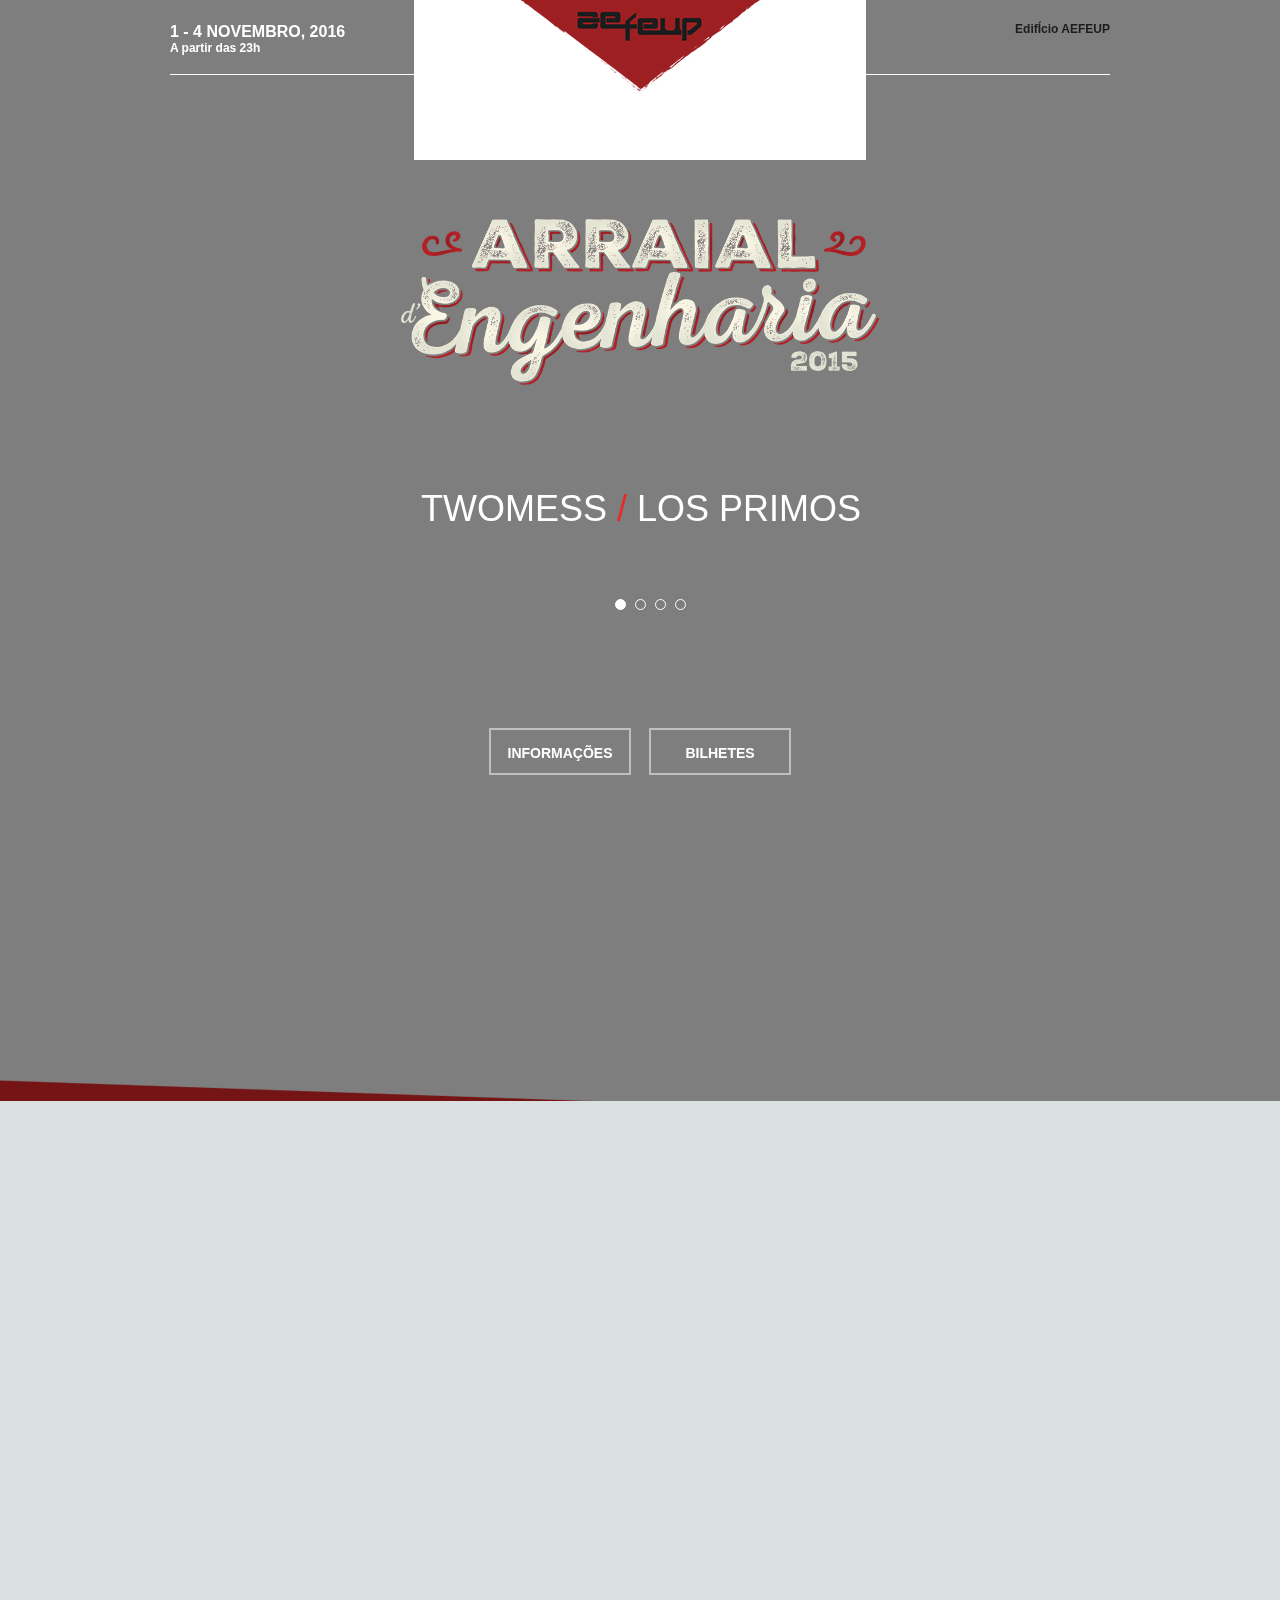
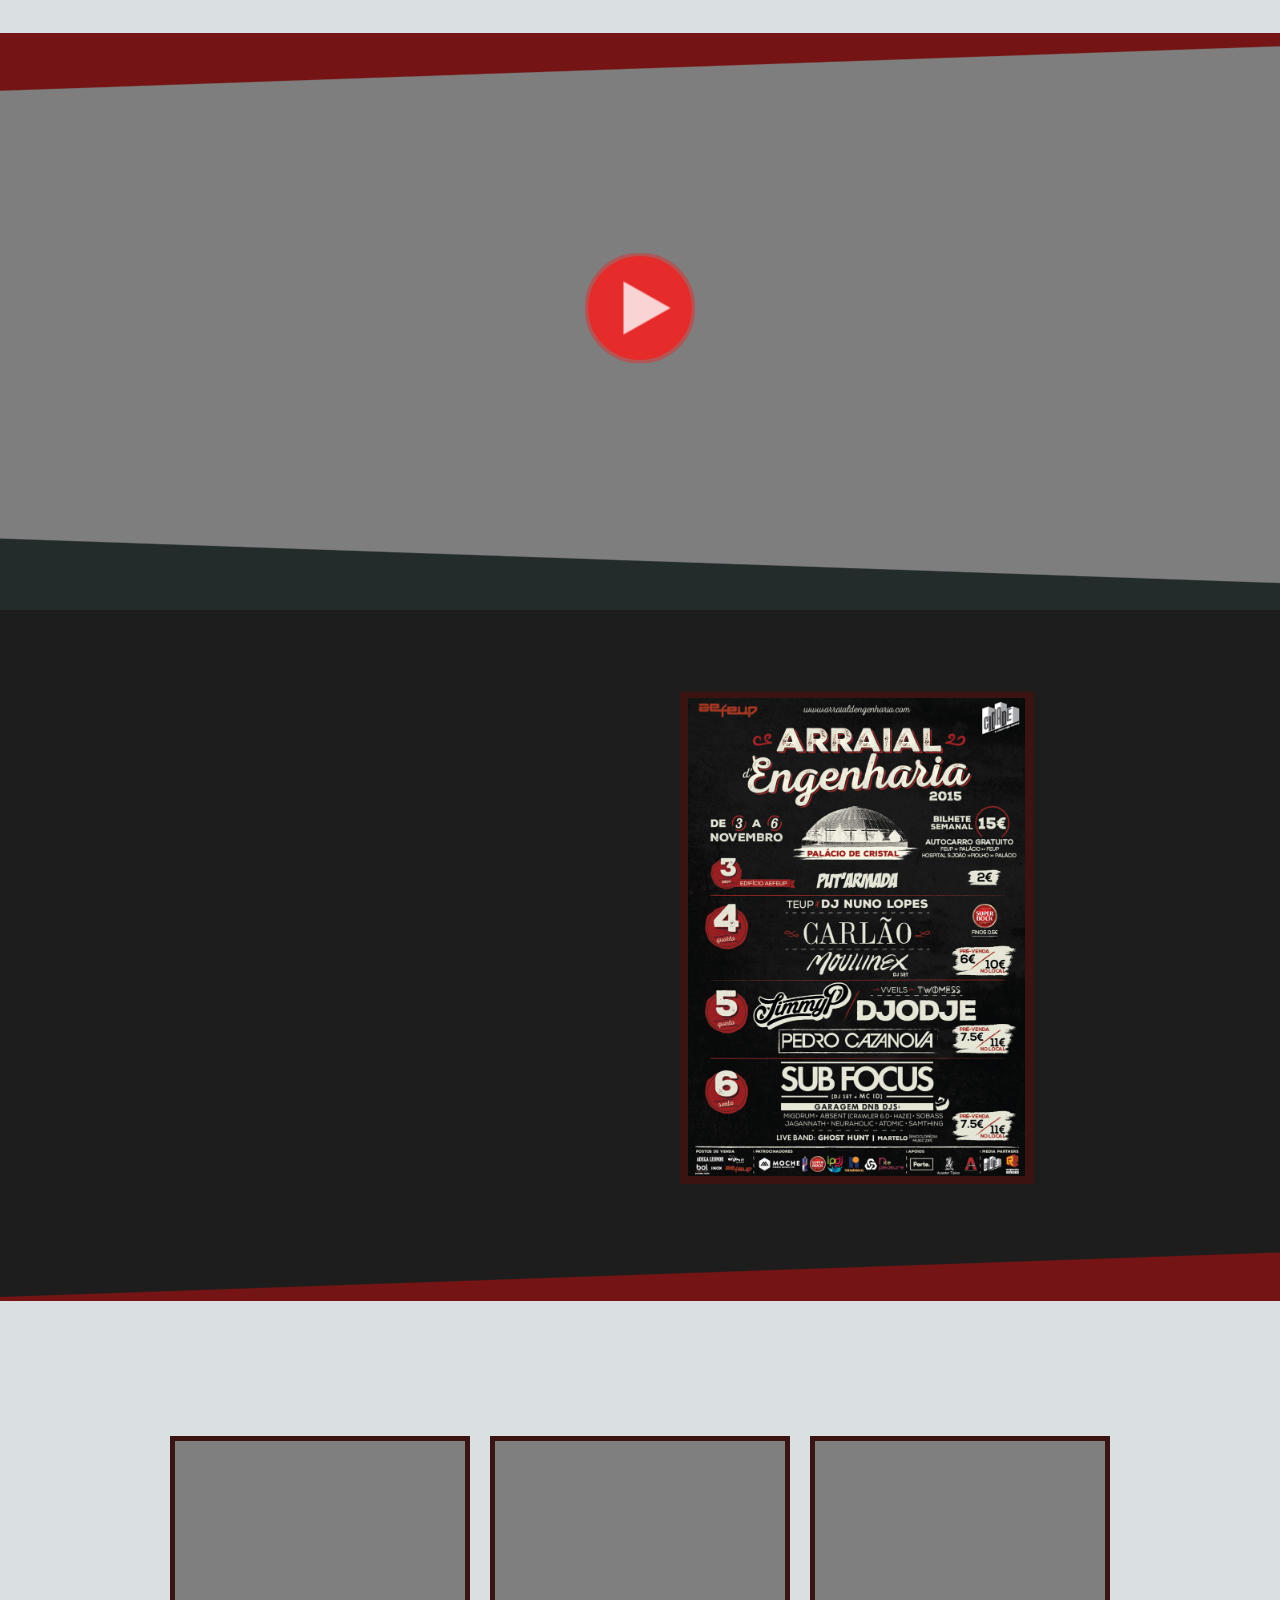
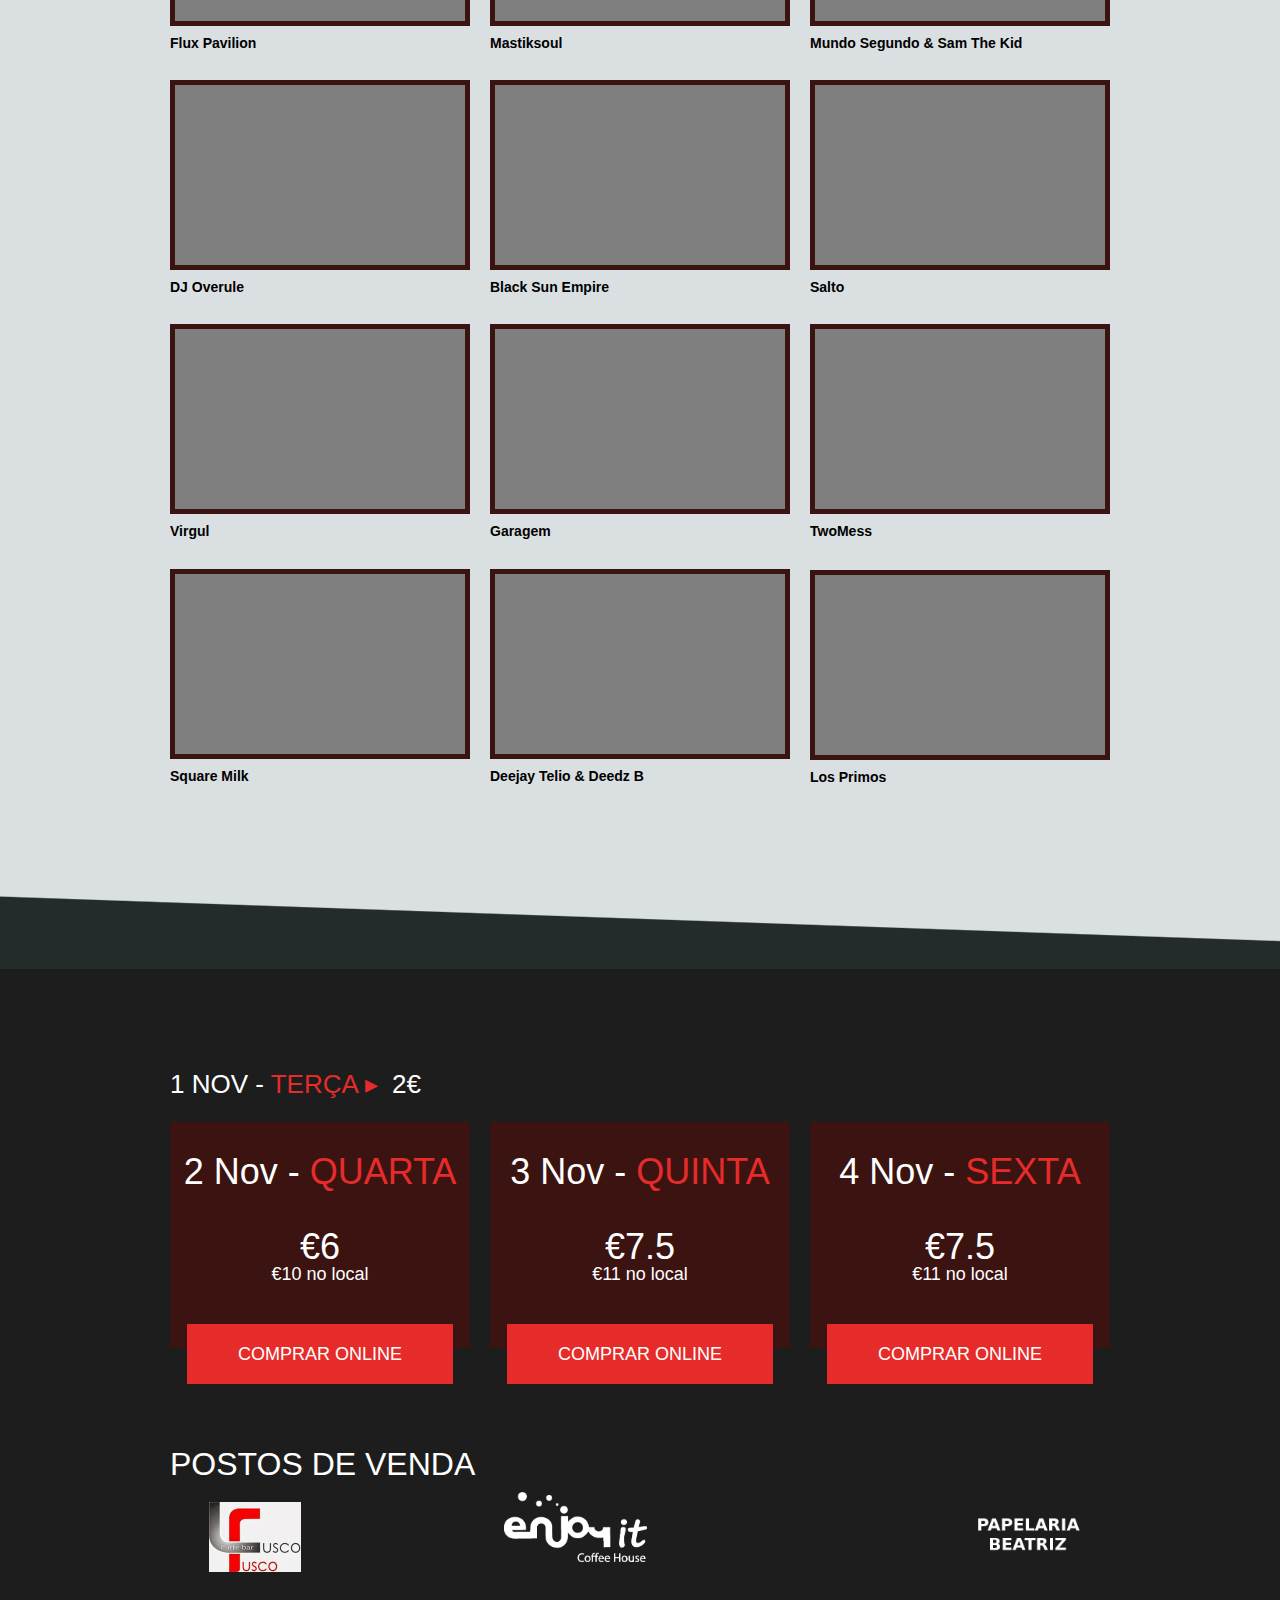
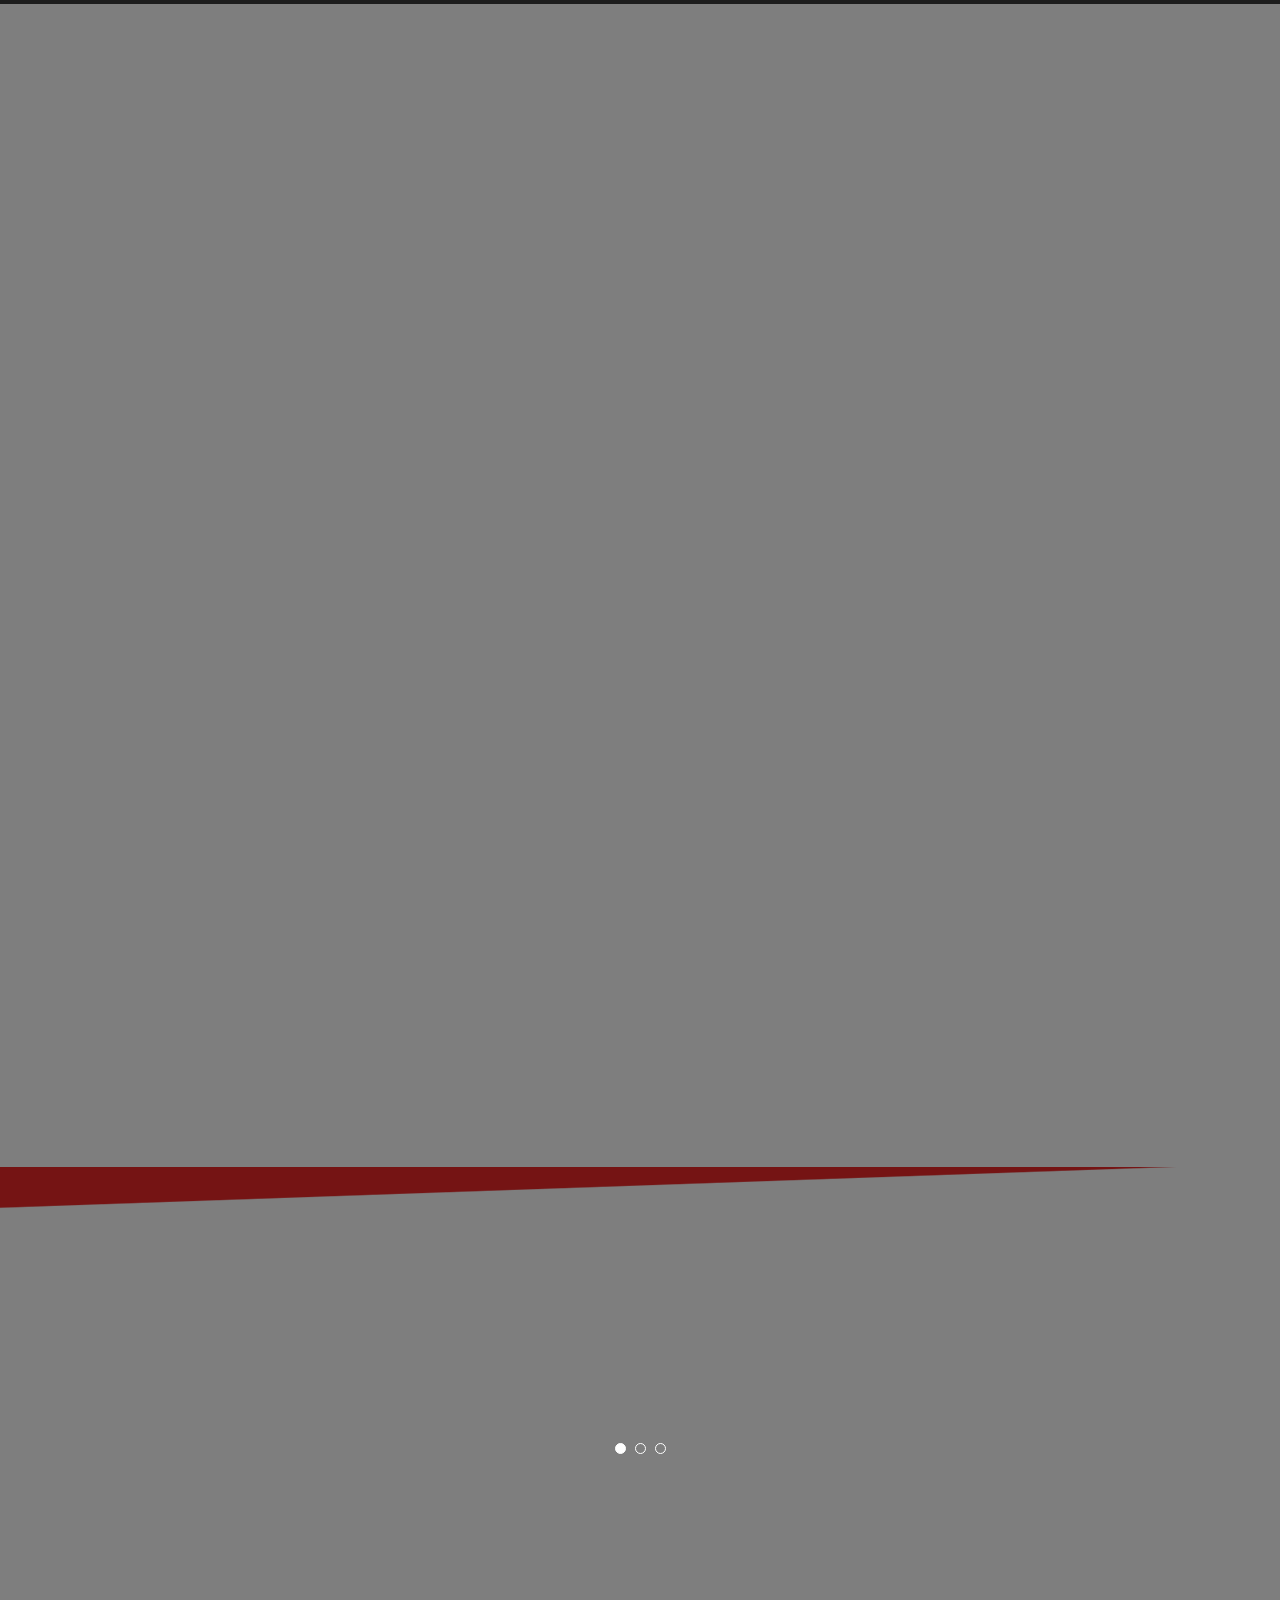
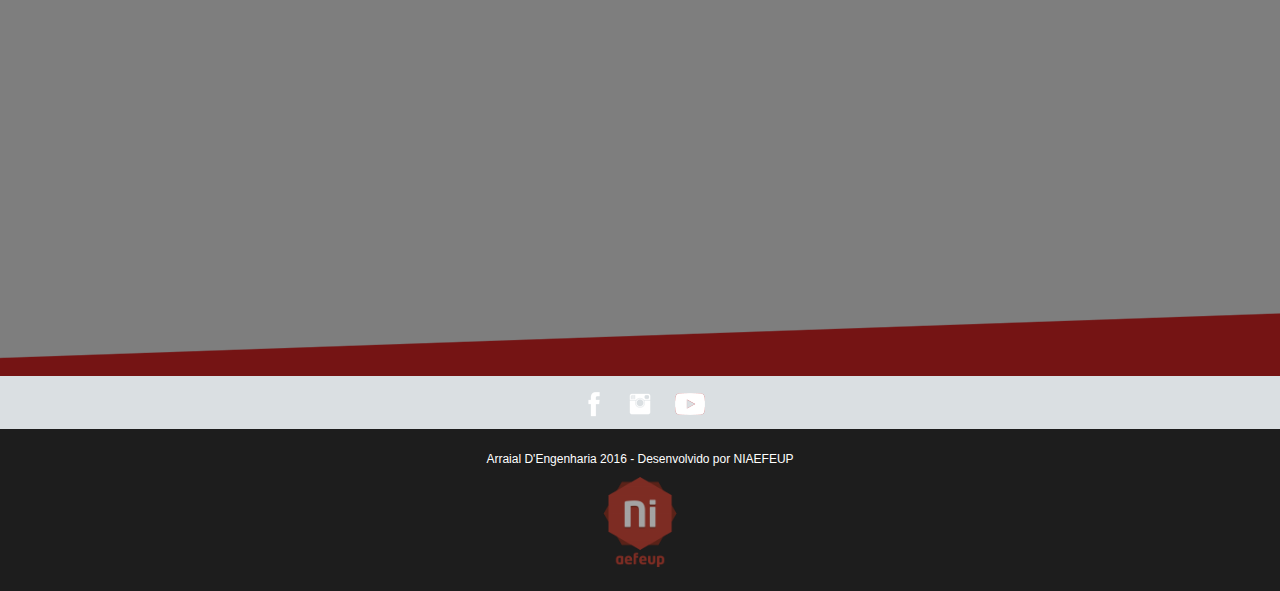
==== commit a669c4bc: "Release" ====
--- a/index.html
+++ b/index.html
@@ -1,1216 +1,1247 @@
-<!DOCTYPE html>
-<html class="html" lang="en-GB">
- <head>
-  <!-- Verificação da Google -->
-  <meta name="google-site-verification" content="T_4BllTWADrX7X1bfs1eqsWSf_WS8zICDhdEvpL7gj4" />
-  <script type="application/ld+json">
-    [{
-        "@context" : "http://schema.org",
-        "@type" : "MusicEvent",
-        "name" : "Arraial D'Engenharia",
-        "image" : "http://niaefeup.github.io/arraialdengenharia/images/cartaz.jpg",
-        "url" : "http://niaefeup.github.io/arraialdengenharia/",
-        "startDate" : "2014-11-4T19:30",
-        "doorTime" : "18:30",
-        "endDate" : "2014-11-07T24:00",
-        "location" : {
-            "@type" : "Place",
-            "name" : "Dragão Caixa",
-            "sameAs" : "http://www.fcporto.pt/en/clube/instalacoes/Pages/dragao-caixa.aspx",
-            "address" : {
-                "@type" : "PostalAddress",
-                "streetAddress" : "Via Futebol Clube do Porto",
-                "addressLocality" : "Porto",                
-                "postalCode" : "4200",
-                "addressCountry" : "PT"
-            }
-        },
-
-        "offers" : [ 
-          {
-              "@type" : "Offer",
-              "name" : "Terça",
-              "price" : "2.00€"
-          },
-          {
-              "@type" : "Offer",
-              "name" : "Quarta",
-              "url" : "http://www.bilheteiraonline.pt/Comprar/Bilhetes/22199-arraial_d_engenharia_dia_5-dragao_caixa_arena/",
-              "price" : "6.00€",
-              "validFrom" : "2014-02-05T10:00",
-              "validThrough" : "2014-03-19T23:59"
-          },
-          {
-              "@type" : "Offer",
-              "name" : "Quinta",
-              "url" : "http://www.bilheteiraonline.pt/Comprar/Bilhetes/22225-arraial_d_engenharia_dia_6-dragao_caixa_arena/",
-              "price" : "7.50€",
-              "validFrom" : "2014-02-05T10:00",
-              "validThrough" : "2014-03-19T23:59"
-          },
-          {
-              "@type" : "Offer",
-              "name" : "Sexta",
-              "url" : "http://www.bilheteiraonline.pt/Comprar/Bilhetes/22226-arraial_d_engenharia_dia_7-dragao_caixa_arena/",
-              "price" : "7.50€",
-              "validFrom" : "2014-02-05T10:00",
-              "validThrough" : "2014-03-19T23:59"
-          } 
-        ],
-
-        "performer" : [ 
-          {
-              "@type" : "MusicGroup",
-              "name" : "DJ Lewis e DJ Skinus",
-              "sameAs" : "http://arraialdengenharia.com/"
-          },
-          {
-              "@type" : "MusicGroup",
-              "name" : "DJ Luís Mack, Quim Barreiros e Gin Party Soundsystem",
-              "sameAs" : "http://arraialdengenharia.com/"
-          },
-          {
-              "@type" : "MusicGroup",
-              "name" : "Marquês Jam Trio, Capitão Fausto, Master Jake & Tommy Guitar e Kura ",
-              "sameAs" : "http://arraialdengenharia.com/"
-          }
-
-        ],
-        
-        "typicalAgeRange" : "16+"
-    }]
-    </script>
-  <script type="text/javascript">
-   if(typeof Muse == "undefined") window.Muse = {}; window.Muse.assets = {"required":["jquery-1.8.3.min.js", "museutils.js", "jquery.musepolyfill.bgsize.js", "jquery.scrolleffects.js", "jquery.watch.js", "jquery.musemenu.js", "webpro.js", "musewpslideshow.js", "jquery.museoverlay.js", "touchswipe.js", "museredirect.js", "index.css"], "outOfDate":[]};
-</script>
-  
-  <script src="scripts/museredirect.js?17485671" type="text/javascript"></script>
-  
-  <script type="text/javascript">
-   //Muse.Redirect.redirect('desktop', 'tablet/index.html', 'phone/index.html', '');
-</script>
-  
-  <meta http-equiv="Content-type" content="text/html;charset=UTF-8"/>
-  <meta name="generator" content="2014.2.1.284"/>
-  <title>Arraial D'Engenharia 2016 | Palácio de Cristal | AEFEUP</title>
-
-<link rel="apple-touch-icon" sizes="57x57" href="assets/images/favicon/apple-icon-57x57.png">
-<link rel="apple-touch-icon" sizes="60x60" href="assets/images/favicon/apple-icon-60x60.png">
-<link rel="apple-touch-icon" sizes="72x72" href="assets/images/favicon/apple-icon-72x72.png">
-<link rel="apple-touch-icon" sizes="76x76" href="assets/images/favicon/apple-icon-76x76.png">
-<link rel="apple-touch-icon" sizes="114x114" href="assets/images/favicon/apple-icon-114x114.png">
-<link rel="apple-touch-icon" sizes="120x120" href="assets/images/favicon/apple-icon-120x120.png">
-<link rel="apple-touch-icon" sizes="144x144" href="assets/images/favicon/apple-icon-144x144.png">
-<link rel="apple-touch-icon" sizes="152x152" href="assets/images/favicon/apple-icon-152x152.png">
-<link rel="apple-touch-icon" sizes="180x180" href="assets/images/favicon/apple-icon-180x180.png">
-<link rel="icon" type="image/png" sizes="192x192"  href="assets/images/favicon/android-icon-192x192.png">
-<link rel="icon" type="image/png" sizes="32x32" href="assets/images/favicon/favicon-32x32.png">
-<link rel="icon" type="image/png" sizes="96x96" href="assets/images/favicon/favicon-96x96.png">
-<link rel="icon" type="image/png" sizes="16x16" href="assets/images/favicon/favicon-16x16.png">
-<link rel="manifest" href="assets/images/favicon/manifest.json">
-<meta name="msapplication-TileColor" content="#ffffff">
-<meta name="msapplication-TileImage" content="assets/images/favicon/ms-icon-144x144.png">
-<meta name="theme-color" content="#ffffff">
-
-  <!--link media="only screen and (max-device-width: 370px)" rel="alternate" href="http://niaefeup.github.io/ArraialDeEngenharia/phone/index.html"/-->
-  <!--link media="only screen and (max-device-width: 960px)" rel="alternate" href="http://niaefeup.github.io/ArraialDeEngenharia/tablet/index.html"/-->
-  <!-- CSS -->
-  <link rel="stylesheet" type="text/css" href="assets/css/site_global.css?4148096121"/>
-  <link rel="stylesheet" type="text/css" href="assets/css/index.css?158588223" id="pagesheet"/>
-  <!--[if lt IE 9]>
-  <link rel="stylesheet" type="text/css" href="assets/css/iefonts_index.css?319969235"/>
-  <![endif]-->
-  <!-- Other scripts -->
-  <script type="text/javascript">
-   document.documentElement.className += ' js';
-var __adobewebfontsappname__ = "muse";
-</script>
-  <!-- JS includes -->
-  <script type="text/javascript">
-   document.write('\x3Cscript src="' + (document.location.protocol == 'https:' ? 'https:' : 'http:') + '//webfonts.creativecloud.com/raleway:n7,n4:all;bebas-neue:n4:all.js" type="text/javascript">\x3C/script>');
-</script>
-  <!--[if lt IE 9]>
-  <script src="scripts/html5shiv.js?4241844378" type="text/javascript"></script>
-  <![endif]-->
-   </head>
- <body>
-
-  <!--HTML Widget code-->
-  
-<div id="fb-root"></div>
-<script>
-(function(d, s, id) {
-  var js, fjs = d.getElementsByTagName(s)[0];
-  if (d.getElementById(id)) return;
-  js = d.createElement(s); js.id = id;
-  js.src = "//connect.facebook.net/en_GB/all.js#xfbml=1";
-  fjs.parentNode.insertBefore(js, fjs);
-}(document, 'script', 'facebook-jssdk'));
-</script>
-
-  
-  <div class="clearfix" id="page"><!-- column -->
-   <div class="position_content" id="page_position_content">
-    <div class="browser_width mse_pre_init" id="u69-bw">
-     <div class="museBGSize" id="u69"><!-- simple frame --></div>
-    </div>
-    <div class="clearfix colelem" id="pu74-6"><!-- group -->
-     <div class="clearfix grpelem" id="u74-6"><!-- content -->
-      <p id="u74-2">1 - 4 NOVEMBRO, 2016</p>
-      <p id="u74-4">A partir das 23h</p>
-     </div>
-     <div class="clearfix grpelem" id="u77-6"><!-- content -->
-      <p id="u77-2">Edifício AEFEUP</p>
-      <p id="u77-4">PALÁCIO DE CRISTAL</p>
-     </div>
-     <div class="grpelem" id="u78"><!-- simple frame --></div>
-     <div class="grpelem" id="u82"><!-- simple frame --></div>
-     <div class="PamphletWidget clearfix grpelem" id="pamphletu110"><!-- none box -->
-      <div class="popup_anchor" id="u121popup">
-       <div class="ContainerGroup clearfix" id="u121"><!-- stack box -->
-        <div class="Container clearfix grpelem" id="u124"><!-- group -->
-         <div class="clearfix grpelem" id="u136-18"><!-- content -->
-         <p>TWOMESS</p>
-         </div>
-        </div>
-        <div class="Container invi clearfix grpelem" id="u139"><!-- group -->
-         <div class="clearfix grpelem" id="u143-11"><!-- content -->
-         <p>MUNDO SEGUNDO &amp; SAM THE KID <span id="u136-2">/</span> DJ OVERULE</p>
-          <p> VIRGUL</p>
-         </div>
-        </div>
-        <div class="Container invi clearfix grpelem" id="u142"><!-- group -->
-         <div class="clearfix grpelem" id="u144-12"><!-- content -->
-         <p>MASTIKSOUL <span id="u143-2">/</span> TELIO &amp; DEEDZ B </p>
-          <p>SALTO</p>
-         </div>
-        </div>
-        <div class="Container invi clearfix grpelem" id="u142"><!-- group -->
-         <div class="clearfix grpelem" id="u144-12"><!-- content -->
-         <p>FLUX PAVILION <span id="u144-2">/</span> BLACK SUN EMPIRE </p>
-          <p>GARAGEM <span id="u144-4">/</span> SQUARE MILK </p>
-         </div>
-        </div>
-       </div>
-      </div>
-      <div class="ThumbGroup clearfix grpelem" id="u111"><!-- none box -->
-       <div class="popup_anchor">
-        <div class="Thumb popup_element rounded-corners rgba-background" id="u112"><!-- simple frame --></div>
-       </div>
-       <div class="popup_anchor">
-        <div class="Thumb popup_element rounded-corners rgba-background" id="u138"><!-- simple frame --></div>
-       </div>
-       <div class="popup_anchor">
-        <div class="Thumb popup_element rounded-corners rgba-background" id="u141"><!-- simple frame --></div>
-       </div>
-       <div class="popup_anchor">
-        <div class="Thumb popup_element rounded-corners rgba-background" id="u141" style="left:60px;"><!-- simple frame --></div>
-       </div>
-      </div>
-     </div>
-     <div class="clip_frame grpelem" id="u252"><!-- image -->
-      <img class="block" id="u252_img" src="assets/images/promo_group_back_small.png" alt="" width="452" height="160"/>
-     </div>
-     <div class="grpelem" id="u4472"><!-- simple frame --></div>
-     <a class="anchor_item grpelem" id="home"></a>
-    </div>
-    <div class="clearfix colelem" id="ppamphletu1749"><!-- group -->
-     <div class="PamphletWidget clearfix" id="pamphletu1749"><!-- none box -->
-      <div class="ThumbGroup clearfix grpelem" id="u1750"><!-- none box -->
-       <div class="popup_anchor">
-        <a class="nonblock nontext Thumb popup_element anim_swing" id="u1751" href="index.html#highlight_video"><!-- simple frame --></a>
-       </div>
-      </div>
-      <div class="popup_anchor" id="u1759popup">
-       <div class="ContainerGroup clearfix" id="u1759"><!-- stack box -->
-        <a class="nonblock nontext Container anim_swing invi clearfix grpelem" id="u1760" href="index.html#highlight_video"><!-- group --><div class="clearfix grpelem" id="u1761-4"><!-- content --><p>VÍDEO</p></div></a>
-       </div>
-      </div>
-     </div>
-     <div class="PamphletWidget clearfix" id="pamphletu1885"><!-- none box -->
-      <div class="ThumbGroup clearfix grpelem" id="u1893"><!-- none box -->
-       <div class="popup_anchor">
-        <a class="nonblock nontext Thumb popup_element anim_swing" id="u1894" href="index.html#sponsors"><!-- simple frame --></a>
-       </div>
-      </div>
-      <div class="popup_anchor" id="u1897popup">
-       <div class="ContainerGroup clearfix" id="u1897"><!-- stack box -->
-        <a class="nonblock nontext Container anim_swing invi clearfix grpelem" id="u1898" href="index.html#sponsors"><!-- group --><div class="clearfix grpelem" id="u1899-4"><!-- content --><p>APOIOS</p></div></a>
-       </div>
-      </div>
-     </div>
-     <div class="PamphletWidget clearfix" id="pamphletu1919"><!-- none box -->
-      <div class="ThumbGroup clearfix grpelem" id="u1922"><!-- none box -->
-       <div class="popup_anchor">
-        <a class="nonblock nontext Thumb popup_element anim_swing" id="u1923" href="index.html#contacts"><!-- simple frame --></a>
-       </div>
-      </div>
-      <div class="popup_anchor" id="u1924popup">
-       <div class="ContainerGroup clearfix" id="u1924"><!-- stack box -->
-        <a class="nonblock nontext Container anim_swing invi clearfix grpelem" id="u1925" href="index.html#contacts"><!-- group --><div class="clearfix grpelem" id="u1926-4"><!-- content --><p>MAPA</p></div></a>
-       </div>
-      </div>
-     </div>
-     <div class="PamphletWidget clearfix" id="pamphletu1783"><!-- none box -->
-      <div class="ThumbGroup clearfix grpelem" id="u1793"><!-- none box -->
-       <div class="popup_anchor">
-        <a class="nonblock nontext Thumb popup_element anim_swing" id="u1794" href="index.html#program"><!-- simple frame --></a>
-       </div>
-      </div>
-      <div class="popup_anchor" id="u1797popup">
-       <div class="ContainerGroup clearfix" id="u1797"><!-- stack box -->
-        <a class="nonblock nontext Container anim_swing invi clearfix grpelem" id="u1798" href="index.html#program"><!-- group --><div class="clearfix grpelem" id="u1799-4"><!-- content --><p>PROGRAMA</p></div></a>
-       </div>
-      </div>
-     </div>
-     <div class="PamphletWidget clearfix" id="pamphletu1817"><!-- none box -->
-      <div class="ThumbGroup clearfix grpelem" id="u1827"><!-- none box -->
-       <div class="popup_anchor">
-        <a class="nonblock nontext Thumb popup_element anim_swing" id="u1828" href="index.html#artists"><!-- simple frame --></a>
-       </div>
-      </div>
-      <div class="popup_anchor" id="u1820popup">
-       <div class="ContainerGroup clearfix" id="u1820"><!-- stack box -->
-        <a class="nonblock nontext Container anim_swing invi clearfix grpelem" id="u1821" href="index.html#artists"><!-- group --><div class="clearfix grpelem" id="u1822-4"><!-- content --><p>ARTISTAS</p></div></a>
-       </div>
-      </div>
-     </div>
-     <div class="PamphletWidget clearfix" id="pamphletu1851"><!-- none box -->
-      <div class="ThumbGroup clearfix grpelem" id="u1852"><!-- none box -->
-       <div class="popup_anchor">
-        <a class="nonblock nontext Thumb popup_element anim_swing" id="u1853" href="index.html#tickets"><!-- simple frame --></a>
-       </div>
-      </div>
-      <div class="popup_anchor" id="u1865popup">
-       <div class="ContainerGroup clearfix" id="u1865"><!-- stack box -->
-        <a class="nonblock nontext Container anim_swing invi clearfix grpelem" id="u1866" href="index.html#tickets"><!-- group --><div class="clearfix grpelem" id="u1867-4"><!-- content --><p>BILHETES</p></div></a>
-       </div>
-      </div>
-     </div>
-     <div class="PamphletWidget clearfix" id="pamphletu1649"><!-- none box -->
-      <div class="ThumbGroup clearfix grpelem" id="u1654"><!-- none box -->
-       <div class="popup_anchor">
-        <a class="nonblock nontext Thumb popup_element anim_swing" id="u1656" href="index.html#home"><!-- simple frame --></a>
-       </div>
-      </div>
-      <div class="popup_anchor" id="u1660popup">
-       <div class="ContainerGroup clearfix" id="u1660"><!-- stack box -->
-        <a class="nonblock nontext Container anim_swing invi clearfix grpelem" id="u1662" href="index.html#home"><!-- group --><div class="clearfix grpelem" id="u1722-4"><!-- content --><p>INÍCIO</p></div></a>
-       </div>
-      </div>
-     </div>
-     <div class="PamphletWidget clearfix" id="pamphletu1700"><!-- none box -->
-      <div class="ThumbGroup clearfix grpelem" id="u1705"><!-- none box -->
-       <div class="popup_anchor">
-        <a class="nonblock nontext Thumb popup_element anim_swing" id="u1706" href="index.html#about"><!-- simple frame --></a>
-       </div>
-      </div>
-      <div class="popup_anchor" id="u1709popup">
-       <div class="ContainerGroup clearfix" id="u1709"><!-- stack box -->
-        <a class="nonblock nontext Container anim_swing invi clearfix grpelem" id="u1710" href="index.html#about"><!-- group --><div class="clearfix grpelem" id="u1724-4"><!-- content --><p>SOBRE</p></div></a>
-       </div>
-      </div>
-     </div>
-     <nav class="MenuBar clearfix" id="menuu1525"><!-- vertical box -->
-      <div class="MenuItemContainer clearfix colelem" id="u1566"><!-- horizontal box -->
-       <a class="nonblock nontext MenuItem MenuItemWithSubMenu anim_swing rounded-corners grpelem" id="u1567" href="index.html#home"><!-- horizontal box --></a>
-      </div>
-      <div class="MenuItemContainer clearfix colelem" id="u1606"><!-- horizontal box -->
-       <a class="nonblock nontext MenuItem MenuItemWithSubMenu anim_swing rounded-corners grpelem" id="u1607" href="index.html#about"><!-- horizontal box --></a>
-      </div>
-      <div class="MenuItemContainer clearfix colelem" id="u1613"><!-- horizontal box -->
-       <a class="nonblock nontext MenuItem MenuItemWithSubMenu anim_swing rounded-corners grpelem" id="u1616" href="index.html#highlight_video"><!-- horizontal box --></a>
-      </div>
-      <div class="MenuItemContainer clearfix colelem" id="u1641"><!-- horizontal box -->
-       <a class="nonblock nontext MenuItem MenuItemWithSubMenu anim_swing rounded-corners grpelem" id="u1644" href="index.html#program"><!-- horizontal box --></a>
-      </div>
-      <div class="MenuItemContainer clearfix colelem" id="u1634"><!-- horizontal box -->
-       <a class="nonblock nontext MenuItem MenuItemWithSubMenu anim_swing rounded-corners grpelem" id="u1637" href="index.html#artists"><!-- horizontal box --></a>
-      </div>
-      <div class="MenuItemContainer clearfix colelem" id="u1627"><!-- horizontal box -->
-       <a class="nonblock nontext MenuItem MenuItemWithSubMenu anim_swing rounded-corners grpelem" id="u1630" href="index.html#tickets"><!-- horizontal box --></a>
-      </div>
-      <div class="MenuItemContainer clearfix colelem" id="u1620"><!-- horizontal box -->
-       <a class="nonblock nontext MenuItem MenuItemWithSubMenu anim_swing rounded-corners grpelem" id="u1623" href="index.html#sponsors"><!-- horizontal box --></a>
-      </div>
-      <div class="MenuItemContainer clearfix colelem" id="u1725"><!-- horizontal box -->
-       <a class="nonblock nontext MenuItem MenuItemWithSubMenu anim_swing rounded-corners grpelem" id="u1728" href="index.html#contacts"><!-- horizontal box --></a>
-      </div>
-     </nav>
-    </div>
-    <div class="clearfix colelem" id="pbuttonu163"><!-- group -->
-     <a class="nonblock nontext Button anim_swing clearfix grpelem" id="buttonu163" href="index.html#about"><!-- container box --><div class="clearfix grpelem" id="u164-4"><!-- content --><p id="u164-2">INFORMAÇÕES</p></div><div class="grpelem" id="u166"><!-- simple frame --></div></a>
-     <a class="nonblock nontext Button anim_swing clearfix grpelem" id="buttonu151" href="index.html#tickets"><!-- container box --><div class="clearfix grpelem" id="u158-4"><!-- content --><p id="u158-2">BILHETES</p></div><div class="grpelem" id="u156"><!-- simple frame --></div></a>
-    </div>
-    <div class="clearfix colelem" id="pu1519"><!-- group -->
-     <div class="grpelem" id="u1519"><!-- custom html -->
-      
-<div class="fb-like" data-href="http://www.arraialdengenharia.com" data-send="false" data-width="290" data-show-faces="false" data-colorscheme="light" data-layout="button_count" data-action="like"></div>
-
-</div>
-     <div class="grpelem" id="u1521"><!-- custom html -->
-      
-<div class="g-plusone" data-action="share" data-size="medium" data-annotation="none" data-width="52" data-href="http://www.arraialdengenharia.com"></div>
-
-</div>
-     <div class="grpelem" id="u1523"><!-- custom html -->
-      
-<a href="https://twitter.com/share" class="twitter-share-button" data-count="true" data-lang="en" data-url="http://www.arraialdengenharia.com" data-size="medium" data-text="#ArraialDEngenharia A Vida é um Arraial!" data-related="AdobeMuse"></a>
-
-</div>
-    </div>
-    <div class="browser_width colelem" id="u103-bw">
-     <div id="u103"><!-- simple frame --></div>
-    </div>
-    <div class="clearfix colelem" id="pu177"><!-- group -->
-     <div class="browser_width grpelem" id="u177-bw">
-      <div id="u177"><!-- group -->
-       <div class="clearfix" id="u177_align_to_page">
-        <a class="anchor_item grpelem" id="highlight_video"></a>
-       </div>
-      </div>
-     </div>
-     <div class="browser_width grpelem" id="u168-bw">
-      <div id="u168"><!-- group -->
-       <div class="clearfix" id="u168_align_to_page">
-        <a class="anchor_item grpelem" id="about"></a>
-        <div class="grpelem" id="pu173"><!-- inclusion -->
-         <div class="ose_pre_init" id="u173"><!-- simple frame --></div>
-         <div class="clearfix" id="pu172-13"><!-- group -->
-          <div class="clearfix ose_pre_init grpelem" id="u172-13"><!-- content -->
-           <p>O evento mais emblemático da AEFEUP, já intrínseco não só nos estudantes da nossa faculdade como em toda a academia do Porto, pelo prestigio que tem obtido nos anos transatos.</p>
-           <p>&nbsp;</p>
-           <p>Procuramos oferecer aos estudantes vários dias de concertos apostando sempre em diferentes estilos musicais ao longo do evento, procurando abranger o máximo possível de público.</p>
-           <p>&nbsp;</p>
-           <p>É visto como a maior receção ao estudante no Porto, contribuindo para a integração dos que pela primeira vez estudam na nossa faculdade.</p>
-           <p>&nbsp;</p>
-           <p>Este evento decorrerá nos dias 2, 3 e 4 de Novembro entre as 23h e as 06h no Palácio de Cristal.</p>
-          </div>
-         </div>
-        </div>
-       </div>
-      </div>
-     </div>
-     <a href="https://www.facebook.com/inesmesquitafotografia"><div class="ose_pre_init grpelem" id="u175"><!-- simple frame --></div></a>
-    </div>
-    <div class="clearfix colelem" id="pu192"><!-- group -->
-     <div class="browser_width mse_pre_init" id="u192-bw">
-      <a href="https://www.facebook.com/inesmesquitafotografia"> <div class="museBGSize" id="u192"><!-- simple frame --></div></a>
-     </div>
-     <div class="clearfix mse_pre_init" id="u170-4"><!-- content -->
-      <p>Arraial D'Engenharia</p>
-     </div>
-    </div>
-    <a href="https://www.facebook.com/aefeup/videos/1597824513577146/"><div class="PamphletWidget clearfix widget_invisible colelem" id="pamphletu1347"><!-- none box -->
-     <div class="ThumbGroup clearfix grpelem" id="u1350"><!-- none box -->
-      <div class="popup_anchor">
-       <div class="Thumb popup_element rounded-corners clearfix" id="u1351"><!-- group -->
-        <div class="grpelem" id="pu221"><!-- inclusion -->
-         <div id="u221"><!-- simple frame -->
-          <div class="_u221 f3s_top" id="_u221-f3s_top"></div>
-         </div>
-         <div class="clearfix" id="pu223"><!-- group -->
-          <div class="rounded-corners grpelem" id="u223"><!-- simple frame --></div>
-         </div>
-        </div>
-       </div>
-      </div>
-      <div class="popup_anchor">
-       <div class="Thumb popup_element rounded-corners" id="u4456"><!-- simple frame --></div>
-      </div>
-     </div>
-     </a>
-     <div class="popup_anchor" id="u1358popup">
-      <div class="ContainerGroup rgba-background clearfix" id="u1358"><!-- stack box -->
-       <div class="Container clearfix grpelem" id="u1359"><!-- group -->
-        <div class="grpelem" id="u1372"><!-- custom html -->
-         
-        	<iframe width="800" height="512" src="https://www.youtube.com/embed/UfwOofQQWj4" frameborder="0" allowfullscreen></iframe>
-
-</div>
-       </div>
-       <div class="Container invi grpelem" id="u4459"><!-- simple frame --></div>
-      </div>
-     </div>
-    </div>
-    <div class="browser_width colelem" id="u200-bw">
-     <div id="u200"><!-- simple frame --></div>
-    </div>
-    <div class="clearfix mse_pre_init" id="u291-4"><!-- content -->
-     <p>Programa</p>
-    </div>
-    <div class="clearfix colelem" id="pu209"><!-- group -->
-     <div class="browser_width grpelem" id="u209-bw">
-      <div id="u209"><!-- group -->
-       <div class="clearfix" id="u209_align_to_page">
-        <a class="anchor_item grpelem" id="program"></a>
-        <div class="grpelem" id="pu292"><!-- inclusion -->
-         <div class="ose_pre_init" id="u292"><!-- simple frame --></div>
-         <div class="clearfix" id="ppu294-11"><!-- group -->
-          <div class="clearfix grpelem" id="pu294-11"><!-- column -->
-           <div class="clearfix ose_pre_init colelem" id="u294-11"><!-- content -->
-            <p id="u294-4"><span id="u294">▸ Terça (No </span><span id="u294-2">edifício AEFEUP</span><span id="u294-3">):</span></p>
-            <p id="u294-6">TwoMess</p>
-            <p id="u294-9">&nbsp;</p>
-           </div>
-           <div class="clearfix ose_pre_init colelem" id="u296-13"><!-- content -->
-            <p id="u296-4"><span id="u296">▸ Quarta (No </span>A DEFINIR<span id="u296-3">):</span></p>
-            <p id="u296-10">Mundo Segundo  &amp; Sam The Kid</p>
-            <p id="u296-6">DJ Overule</p>
-            <p id="u296-8">Virgul</p>
-            <p id="u296-11">&nbsp;</p>
-           </div>
-           <div class="clearfix ose_pre_init colelem" id="u300-15"><!-- content -->
-            <p id="u300-4"><span id="u300">▸ Quinta (No </span><span id="u300-2">A DEFINIR</span><span id="u300-3">):</span></p>
-            <p id="u300-6">Mastiksoul</p>
-            <p id="u300-8">Deejay Telio  &amp; Deedz B</p>
-            <p id="u300-10">Salto</p>
-            <p id="u300-13">&nbsp;</p>
-           </div>
-           <div class="clearfix ose_pre_init colelem" id="u302-15"><!-- content -->
-            <p id="u302-4">▸ Sexta (No <span id="u302-2">A DEFINIR</span>):</p>
-            <p id="u302-6">Flux Pavilion</p>
-            <p id="u302-6">Black Sun Empire</p>
-            <p id="u302-6">Garagem</p>
-            <p id="u302-10">Square Milk</p>
-            <p id="u302-13">&nbsp;</p>
-           </div>
-          </div>
-          <div class="clearfix grpelem" id="u4367"><!-- group -->
-           <div class="grpelem" id="u4360"><!-- simple frame --></div>
-          </div>
-         </div>
-        </div>
-       </div>
-      </div>
-     </div>
-     <div class="browser_width grpelem" id="u336-bw">
-      <div id="u336"><!-- simple frame --></div>
-     </div>
-     <div class="browser_width grpelem" id="u357-bw">
-      <div id="u357"><!-- group -->
-       <div class="clearfix" id="u357_align_to_page">
-        <a class="anchor_item grpelem" id="artists"></a>
-       </div>
-      </div>
-     </div>
-     <div class="PamphletWidget clearfix widget_invisible grpelem" id="pamphletu370"><!-- none box -->
-      <div class="ThumbGroup clearfix grpelem" id="u384"><!-- none box -->
-       <div class="popup_anchor">
-        <div class="Thumb popup_element clearfix" id="u385"><!-- column -->
-         <div class="colelem" id="u408"><!-- simple frame --></div>
-         <div class="clearfix colelem" id="u449-4"><!-- content -->
-          <p>Flux Pavilion</p>
-         </div>
-        </div>
-       </div>
-       <div class="popup_anchor">
-        <div class="Thumb popup_element clearfix" id="u575"><!-- column -->
-         <div class="position_content" id="u575_position_content">
-          <div class="colelem" id="u588"><!-- simple frame --></div>
-          <div class="clearfix colelem" id="u589-4"><!-- content -->
-           <p>Mastiksoul</p>
-          </div>
-         </div>
-        </div>
-       </div>
-       <div class="popup_anchor">
-        <div class="Thumb popup_element clearfix" id="u590"><!-- column -->
-         <div class="colelem" id="u594"><!-- simple frame --></div>
-         <div class="clearfix colelem" id="u595-4"><!-- content -->
-          <p>Mundo Segundo  &amp; Sam The Kid</p>
-         </div>
-        </div>
-       </div>
-       <div class="popup_anchor">
-        <div class="Thumb popup_element clearfix" id="u614"><!-- column -->
-         <div class="colelem" id="u627"><!-- simple frame --></div>
-         <div class="clearfix colelem" id="u628-4"><!-- content -->
-          <p>DJ Overule</p>
-         </div>
-        </div>
-       </div>
-       <div class="popup_anchor">
-        <div class="Thumb popup_element clearfix" id="u629"><!-- column -->
-         <div class="position_content" id="u629_position_content">
-          <div class="colelem" id="u633"><!-- simple frame --></div>
-          <div class="clearfix colelem" id="u634-4"><!-- content -->
-           <p>Black Sun Empire</p>
-          </div>
-         </div>
-        </div>
-       </div>
-       <div class="popup_anchor">
-        <div class="Thumb popup_element clearfix" id="u635"><!-- column -->
-         <div class="colelem" id="u639"><!-- simple frame --></div>
-         <div class="clearfix colelem" id="u640-4"><!-- content -->
-          <p>Salto</p>
-         </div>
-        </div>
-       </div>
-       <div class="popup_anchor">
-        <div class="Thumb popup_element clearfix" id="u641"><!-- column -->
-         <div class="colelem" id="u645"><!-- simple frame --></div>
-         <div class="clearfix colelem" id="u646-4"><!-- content -->
-          <p>Virgul</p>
-         </div>
-        </div>
-       </div>
-       <div class="popup_anchor">
-        <a href="http://garagem.com.pt/">
-        <div class="Thumb popup_element clearfix" id="u647"><!-- column -->
-         <div class="position_content" id="u647_position_content">
-          <div class="colelem" id="u651"><!-- simple frame --></div>
-          <div class="clearfix colelem" id="u652-4"><!-- content -->
-           <p>Garagem</p>
-          </div>
-         </div>
-          </a>
-        </div>
-       </div>
-       <div class="popup_anchor">
-        <div class="Thumb popup_element clearfix" id="u653"><!-- column -->
-         <div class="colelem" id="u657"><!-- simple frame --></div>
-         <div class="clearfix colelem" id="u658-4"><!-- content -->
-          <p>TwoMess</p>
-         </div>
-        </div>
-       </div>
-       <div class="popup_anchor">
-        <a href="https://www.facebook.com/squaremilkau/">
-        <div class="Thumb popup_element clearfix" id="u659">
-         <div class="colelem" id="u663"></div>
-         <div class="clearfix colelem" id="u664-4">
-          <p>Square Milk</p>
-         </div>
-        </div>
-        </a>
-       </div>
-       <div class="popup_anchor">
-        <div class="Thumb popup_element clearfix" id="u665">
-         <div class="position_content" id="u665_position_content">
-          <div class="colelem" id="u669"></div>
-          <div class="clearfix colelem" id="u670-4">
-           <p>Deejay Telio  &amp; Deedz B</p>
-          </div>
-         </div>
-        </div>
-       </div>
-      </div>
-      <div class="popup_anchor" id="u378popup">
-       <div class="ContainerGroup rgba-background clearfix" id="u378"><!-- stack box -->
-        <div class="Container clearfix grpelem" id="u381"><!-- group -->
-         <div class="grpelem" id="u455"><!-- simple frame --></div>
-         <div class="clearfix grpelem" id="pu450-4"><!-- column -->
-          <div class="clearfix colelem" id="u450-4"><!-- content -->
-           <p>Flux Pavilion</p>
-          </div>
-          <div class="clearfix colelem" id="u452-10"><!-- content -->
-           <!-- <p>Sub Focus, nome artístico de Nick Douwma, é um DJ e produtor musical inglês de drum'n'bass.</p>
-           <p>&nbsp;</p>
-           <p>Suas primeiras produções foram lançadas em 2003 e já em 2004 Sub Focus foi considerado um dos principais produtores da cena, com grandes sucessos como "X-Ray", "Soundguy" e "Scarecrow".</p>
-           <p>&nbsp;</p>
-           <p>Ninguem melhor para fechar o ultimo dia do Arraial de Engenharia!</p>
-           <p>&nbsp;</p> -->
-           <iframe width="100%" height="250px" src="https://www.youtube.com/embed/3Q9rewnLFYw" frameborder="0" allowfullscreen></iframe>
-          </div>
-          <div class="clearfix colelem" id="pu454-4"><!-- group -->
-           <a class="nonblock nontext artist_site clearfix grpelem" id="u454-4" href="http://themeforest.net/user/vinyljunkie?ref=vinyljunkie"><!-- content --><p></p></a>
-           <a href="https://www.facebook.com/fluxpavilion/"><div class="grpelem" id="u462"></div></a>
-           <a href="https://www.instagram.com/fluxpavilion/"><div class="grpelem" id="u495"></div></a>
-          </div>
-         </div>
-        </div>
-        <div class="Container invi clearfix grpelem" id="u578"><!-- group -->
-         <div class="grpelem" id="u599"><!-- simple frame --></div>
-         <div class="clearfix grpelem" id="pu596-4"><!-- column -->
-          <div class="clearfix colelem" id="u596-4"><!-- content -->
-           <p>Mastiksoul</p>
-          </div>
-          <div class="clearfix colelem" id="u598-10"><!-- content -->
-           <!-- <p>Carlão (a.k.a “Pacman), vocalista e letrista, ficou conhecido no público como uma das caras dos Da Weasel.</p>
-           <p>&nbsp;</p>
-           <p>Este ano, completou quarenta anos de idade, tendo também lançado um disco justamente intitulado “Quarenta”</p>
-           <p>&nbsp;</p>
-           <p>O primeiro single “Os Tais” tomou conta das rádios nacionais e podes vê-lo a tomar conta da segunda noite do Arraial!!</p>
-           <p>&nbsp;</p> -->
-           <iframe width="100%" height="250px" src="https://www.youtube.com/embed/k9-Q4sLl8QE" frameborder="0" allowfullscreen></iframe>
-          </div>
-          <div class="clearfix colelem" id="pu597-4"><!-- group -->
-           <a class="nonblock nontext artist_site clearfix grpelem" id="u597-4" href=""><!-- content --><p></p></a>
-            <a href="https://www.facebook.com/djmastiksoul/"><div class="grpelem" id="u462"></div></a>
-           <a href="https://www.instagram.com/mastiksoul/"><div class="grpelem" id="u495"></div></a>
-          </div>
-         </div>
-        </div>
-        <div class="Container invi clearfix grpelem" id="u593"><!-- group -->
-         <div class="grpelem" id="u608"><!-- simple frame --></div>
-         <div class="clearfix grpelem" id="pu605-4"><!-- column -->
-          <div class="clearfix colelem" id="u605-4"><!-- content -->
-           <p>Mundo Segundo  &amp; Sam The Kid</p>
-          </div>
-          <div class="clearfix colelem" id="u607-10"><!-- content -->
-           <!-- <p>Djodje nasceu a 15 de Janeiro de 1989, na cidade da Praia, capital de Cabo Verde.</p>
-           <p>&nbsp;</p>
-           <p>Em 2006 lançou o seu primeiro álbum a solo intitulado “Sempre TC”. Três anos mais tarde criou a sua produtora musical Broda Music. Em 2010 lançou “Check-In” o seu segundo álbum a solo. Em Agosto de 2013 lançou o seu terceiro álbum intitulado “Feedback”.</p>
-           <p>&nbsp;</p>
-           <p> Hoje, Djodje é um dos artistas mais conhecidos do panorama musical cabo-verdiano a nível nacional e internacional, com mais 5 milhões de visualizações no Youtube e faz shows pelos 4 cantos do mundo e o seu sucesso não pára de aumentar.</p>
-           <p>&nbsp;</p> -->
-           <iframe width="100%" height="200px" src="https://www.youtube.com/embed/UX6vao_sfso" frameborder="0" allowfullscreen></iframe>
-          </div>
-          <div class="clearfix colelem" id="pu606-4"><!-- group -->
-           <a class="nonblock nontext artist_site clearfix grpelem" id="u606-4" href=""><!-- content --><p></p></a>
-            <a class="nonblock nontext artist_site clearfix grpelem" id="u750-4" href="https://www.facebook.com/MundoSegundo/"><p>facebook/Mundo Segundo</p></a>
-            <a class="nonblock nontext artist_site clearfix grpelem" id="u750-4" href="https://www.facebook.com/samthekidchelas/" style="left: 250px;"><p>facebook/Sam the Kid</p></a>
-          </div>
-         </div>
-        </div>
-        <div class="Container invi clearfix grpelem" id="u617"><!-- group -->
-         <div class="grpelem" id="u698"><!-- simple frame --></div>
-         <div class="clearfix grpelem" id="pu695-4"><!-- column -->
-          <div class="clearfix colelem" id="u695-4"><!-- content -->
-           <p>DJ Overule</p>
-          </div>
-          <div class="clearfix colelem" id="u697-10"><!-- content -->
-          	<!-- <p>Este Arraial contamos com a presença de mais uma estrela a nível Nacional, o grande rapper Jimmy P, Joel Plácido,  que só este ano já foi considerado:  Artista Revelação; detém o prémio de melhor performance ao Vivo e é o Melhor Artista Nacional!!</p>
-            <p>&nbsp;</p>
-            <p>Vamos ter a sorte que muitos não têm o ver a arrebentar no Rap, HipHop, RnB, Soul e muito mais!!!! Este Arraial vai estar ON FIREEEEE!!! Mais, só mesmo ao vivo, por isso... ATÉ LÁ!!!!!</p>
-            <p>&nbsp;</p> -->
-             <iframe width="100%" height="250px" src="https://www.youtube.com/embed/qeXVvmhk8cM" frameborder="0" allowfullscreen></iframe>
-          </div>
-          <div class="clearfix colelem" id="pu696-4"><!-- group -->
-           <a class="nonblock nontext artist_site clearfix grpelem" id="u696-4" style="width: 300px;margin-top: -20px;"><!-- content --><p></p></a>
-           <a href="https://www.facebook.com/djoverule"><div class="grpelem" id="u462"></div></a>
-           <a href="https://www.instagram.com/djoverule/"><div class="grpelem" id="u495"></div></a>
-           <!--div class="grpelem" id="u699"><!-- simple frame --><!--/div-->
-           <!--div class="grpelem" id="u700"><!-- simple frame --><!--/div-->
-           <!--div class="grpelem" id="u701"><!-- simple frame --><!--/div-->
-           <!--div class="grpelem" id="u702"><!-- simple frame --><!--/div-->
-           <!--div class="grpelem" id="u703"><!-- simple frame --><!--/div-->
-          </div>
-         </div>
-        </div>
-        <div class="Container invi clearfix grpelem" id="u632"><!-- group -->
-         <div class="grpelem" id="u707"><!-- simple frame --></div>
-         <div class="clearfix grpelem" id="pu704-4"><!-- column -->
-          <div class="clearfix colelem" id="u704-4"><!-- content -->
-           <p>Black Sun Empire</p>
-          </div>
-          <div class="clearfix colelem" id="u706-10"><!-- content -->
-           <!-- <p>Moullinex é um projeto a solo, uma banda, um DJ, o que preferirem chamar-lhe. É da autoria de Luís Clara Gomes, um talentoso músico português.</p>
-           <p>&nbsp;</p>
-           <p>Já com dois álbuns de estúdio lançados continua a dar-nos mais da sua eletrizante música que põe toda a gente dançar. Tanto “Maniac” como “Take My Pain Away” são clássicos da música eletrónica e certamente te vão pôr a mexer neste Arraial D’Engenharia!</p>
-           <p>&nbsp;</p> -->
-           <iframe width="100%" height="250px" src="https://www.youtube.com/embed/CUjr9zHz4qg" frameborder="0" allowfullscreen></iframe>
-          </div>
-          <div class="clearfix colelem" id="pu705-4"><!-- group -->
-           <a class="nonblock nontext artist_site clearfix grpelem" id="u696-4" style="width: 300px;"><!-- content --><p></p></a>
-           <a href="https://www.facebook.com/blacksunempire/"><div class="grpelem" id="u462"></div></a>
-           <a href="https://www.instagram.com/blacksunempire_nl/"><div class="grpelem" id="u495"></div></a>
-           <!--div class="grpelem" id="u709"><!-- simple frame --><!--/div>
-           <!--div class="grpelem" id="u710"><!-- simple frame --><!--/div>
-           <!--div class="grpelem" id="u711"><!-- simple frame --><!--/div>
-           <!--div class="grpelem" id="u712"><!-- simple frame --><!--/div-->
-          </div>
-         </div>
-        </div>
-        <div class="Container invi clearfix grpelem" id="u638"><!-- group -->
-         <div class="grpelem" id="u716"><!-- simple frame --></div>
-         <div class="clearfix grpelem" id="pu713-4"><!-- column -->
-          <div class="clearfix colelem" id="u713-4"><!-- content -->
-           <p>Salto</p>
-          </div>
-          <div class="clearfix colelem" id="u715-10"><!-- content -->
-           <!-- <p>Pedro Cazanova é um Dj portugues em que nos seus sets percorre varias sonoridades de house music. este Dj é mundialmente reconhecido pelo seu talento . Cazanova produziu  a faixa que seria o maior êxito de sempre da música electrónica produzida em Portugal. “Selfish Love” feat. Andrea, atingiu um sucesso esmagador a nível nacional e, sobretudo, no estrangeiro. </p>
-           <p>&nbsp;</p>
-           <p>Apareçam para puderem conhecer um dos grandes nomes da musica portuguesa, não se vão arrepender. Arraial de engenharia 2016/2017 no pavilhão Rosa Mota, quinta feira (dia 5)</p>
-           <p>&nbsp;</p> -->
-          </div>
-          <div class="clearfix colelem" id="pu714-4"><!-- group -->
-           <a class="nonblock nontext artist_site clearfix grpelem" id="u714-4"><!-- content --><p></p></a>
-           <a href="https://www.facebook.com/saltopt"><div class="grpelem" id="u462"></div></a>
-           <!--div class="grpelem" id="u718"><!-- simple frame --><!--/div-->
-           <!--div class="grpelem" id="u719"><!-- simple frame --><!--/div-->
-           <!--div class="grpelem" id="u720"><!-- simple frame --><!--/div-->
-           <!--div class="grpelem" id="u721"><!-- simple frame --><!--/div-->
-          </div>
-         </div>
-        </div>
-        <div class="Container invi clearfix grpelem" id="u644"><!-- group -->
-         <div class="grpelem" id="u725"><!-- simple frame --></div>
-         <div class="clearfix grpelem" id="pu722-4"><!-- column -->
-          <div class="clearfix colelem" id="u722-4"><!-- content -->
-           <p>Virgul</p>
-          </div>
-          <div class="clearfix colelem" id="u724-10"><!-- content -->
-           <!-- <p>Nuno Lopes nascido a 1978 em Lisboa é actor de profissão só entrando no mundo da musica em 2006. Para alem da carreira a solo, o artista ingressa na dupla Lovely Bastards (juntamente com Mad.Mac). Nuno Lopes ja actuou no Paredes de Coura, Rock in Rio entre outros. Trabalha com regularidade em varios clubes nocturnos como o Pitch, Plano B, 49 ZDB.</p>
-           <p>&nbsp;</p>
-           <p>O seu estilo electrico pode levar nos no mesmo set do Deep House aos Raw beats, do TechHouse e Techno ao Bassline, sempre com a máxima energia!</p>
-           <p>&nbsp;</p> -->
-           <iframe width="100%" height="230px" src="https://www.youtube.com/embed/7fzPvo2VaYk" frameborder="0" allowfullscreen></iframe>
-          </div>
-          <div class="clearfix colelem" id="pu723-4"><!-- group -->
-           <a class="nonblock nontext artist_site clearfix grpelem" id="u723-4"><!-- content --><p></p></a>
-           <a href="https://www.facebook.com/VirgulakaSupavi/"><div class="grpelem" id="u462"></div></a>
-           <a href="https://www.instagram.com/virguloficial/?hl=pt"><div class="grpelem" id="u495"></div></a>
-           <!--div class="grpelem" id="u727"><!-- simple frame --><!--/div>
-           <!--div class="grpelem" id="u728"><!-- simple frame --><!--/div>
-           <!--div class="grpelem" id="u729"><!-- simple frame --><!--/div>
-           <!--div class="grpelem" id="u730"><!-- simple frame --><!--/div-->
-          </div>
-         </div>
-        </div>
-        <div class="Container invi clearfix grpelem" id="u650" style="visibility:hidden;"><!-- group -->
-         <div class="grpelem" id="u734"><!-- simple frame --></div>
-         <div class="clearfix grpelem" id="pu731-4"><!-- column -->
-          <div class="clearfix colelem" id="u731-4"><!-- content -->
-           <p>Deejay Telio  &amp; Deedz B</p>
-          </div>
-          <div class="clearfix colelem" id="u733-10"><!-- content -->
-           <p></p>
-           <p>&nbsp;</p>
-           <p></p>
-           <p>&nbsp;</p>
-           <p></p><br>
-          </div>
-          <div class="clearfix colelem" id="pu732-4"><!-- group -->
-           <!--a class="nonblock nontext artist_site clearfix grpelem" id="u732-4" href="http://themeforest.net/user/vinyljunkie?ref=vinyljunkie"><!-- content --><!--p>www.artistsiteaddress.com</p></a>
-           <div class="grpelem" id="u735"><!-- simple frame --><!--/div>
-           <!--div class="grpelem" id="u736"><!-- simple frame --><!--/div-->
-           <!--div class="grpelem" id="u737"><!-- simple frame --><!--/div-->
-           <!--div class="grpelem" id="u738"><!-- simple frame --><!--/div-->
-           <!--div class="grpelem" id="u739"><!-- simple frame --><!--/div-->
-          </div>
-         </div>
-        </div>
-        <div class="Container invi clearfix grpelem" id="u656"><!-- group -->
-         <div class="grpelem" id="u743"><!-- simple frame --></div>
-         <div class="clearfix grpelem" id="pu740-4"><!-- column -->
-          <div class="clearfix colelem" id="u740-4"><!-- content -->
-           <p>TwoMess</p>
-          </div>
-          <div class="clearfix colelem" id="u742-10"><!-- content -->
-           <p></p>
-           <p>&nbsp;</p>
-            <p>&nbsp;</p>
-           <p></p>
-           <p>&nbsp;</p>
-          </div>
-          <div class="clearfix colelem" id="pu741-4"><!-- group -->
-           <a href="https://www.facebook.com/twomess/"><div class="grpelem" id="u462"></div></a>
-           <!--a class="nonblock nontext artist_site clearfix grpelem" id="u741-4" href="http://garagem.com.pt/"><!-- content --><!--p>garagem.com.pt//p></a>
-           <!--div class="grpelem" id="u744"><!-- simple frame --><!--/div>
-           <!--div class="grpelem" id="u745"><!-- simple frame --><!--/div>
-           <!--div class="grpelem" id="u746"><!-- simple frame --><!--/div>
-           <!--div class="grpelem" id="u747"><!-- simple frame --><!--/div>
-           <!--div class="grpelem" id="u748"><!-- simple frame --><!--/div-->
-          </div>
-         </div>
-        </div>
-        <div class="Container invi clearfix grpelem" id="u662" style="visibility:hidden"><!-- group -->
-         <div class="grpelem" id="u752"><!-- simple frame --></div>
-         <div class="clearfix grpelem" id="pu749-4"><!-- column -->
-          <div class="clearfix colelem" id="u749-4"><!-- content -->
-           <p>Square Milk</p>
-          </div>
-          <div class="clearfix colelem" id="u751-10"><!-- content -->
-           <p>.</p>
-           <p>&nbsp;</p>
-           <p></p>
-           <p>&nbsp;</p>
-           <p></p>
-          </div>
-          <div class="clearfix colelem" id="pu750-4"><!-- group -->
-           <a class="nonblock nontext artist_site clearfix grpelem" id="u750-4" href="http://themeforest.net/user/vinyljunkie?ref=vinyljunkie"><!-- content --><p></p></a>
-           
-          </div>
-         </div>
-        </div>
-        <div class="Container invi clearfix grpelem" id="u668"><!-- group -->
-         <div class="grpelem" id="u761"><!-- simple frame --></div>
-         <div class="clearfix grpelem" id="pu758-4"><!-- column -->
-          <div class="clearfix colelem" id="u758-4"><!-- content -->
-           <p>Deejay Telio & Deedz B</p>
-          </div>
-          <div class="clearfix colelem" id="u760-10"><!-- content --> 
-           <iframe width="100%" height="230px" src="https://www.youtube.com/embed/-KXTwOhJAaY" frameborder="0" allowfullscreen></iframe>  
-          </div>
-          <div class="clearfix colelem" id="pu759-4"><!-- group -->
-            <a class="nonblock nontext artist_site clearfix grpelem" id="u750-4" href="https://www.facebook.com/DeejayTelioOficial/"><p>facebook/Deejay Telio</p></a>
-            <a class="nonblock nontext artist_site clearfix grpelem" id="u750-4" href="https://www.facebook.com/DeedzBOficial/" style="left: 250px;"><p>facebook/Deedz B</p></a>
-           <!--a class="nonblock nontext artist_site clearfix grpelem" id="u759-4" href="http://themeforest.net/user/vinyljunkie?ref=vinyljunkie"><!-- content --><!--p>www.artistsiteaddress.com</p></a>
-           <div class="grpelem" id="u762"><!-- simple frame --><!--/div>
-           <!--div class="grpelem" id="u763"><!-- simple frame --><!--/div>
-           <!--div class="grpelem" id="u764"><!-- simple frame --><!--/div>
-           <!--div class="grpelem" id="u765"><!-- simple frame --><!--/div>
-           <!--div class="grpelem" id="u766"><!-- simple frame --><!--/div-->
-          </div>
-         </div>
-        </div>
-        <div class="Container invi clearfix grpelem" id="u674" style="visibility:hidden;"><!-- group -->
-         <div class="grpelem" id="u770"><!-- simple frame --></div>
-         <div class="clearfix grpelem" id="pu767-4"><!-- column -->
-          <div class="clearfix colelem" id="u767-4"><!-- content -->
-           <p></p>
-          </div>
-          <div class="clearfix colelem" id="u769-10"><!-- content -->
-           <p></p>
-           <p>&nbsp;</p>
-           <p></p>
-           <p></p><br>
-          </div>
-          <div class="clearfix colelem" id="pu768-4"><!-- group -->
-           <!--a class="nonblock nontext artist_site clearfix grpelem" id="u768-4" href="http://themeforest.net/user/vinyljunkie?ref=vinyljunkie"><!-- content --><!--p>www.artistsiteaddress.com</p></a>
-           <div class="grpelem" id="u771"><!-- simple frame --><!--/div>
-           <!--div class="grpelem" id="u772"><!-- simple frame --><!--/div>
-           <!--div class="grpelem" id="u773"><!-- simple frame --><!--/div>
-           <!--div class="grpelem" id="u774"><!-- simple frame --><!--/div>
-           <!--div class="grpelem" id="u775"><!-- simple frame --><!--/div-->
-          </div>
-         </div>
-        </div>
-        <div class="Container invi grpelem" id="u4052"><!-- simple frame --></div>
-       </div>
-      </div>
-      <div class="popup_anchor">
-       <div class="PamphletCloseButton PamphletLightboxPart popup_element" id="u388"><!-- simple frame --></div>
-      </div>
-     </div>
-     <div class="browser_width grpelem" id="u810-bw">
-      <div id="u810"><!-- simple frame --></div>
-     </div>
-    </div>
-    <div class="clearfix mse_pre_init" id="u359-4"><!-- content -->
-     <p>Artistas</p>
-    </div>
-    <div class="clearfix mse_pre_init" id="u817-4"><!-- content -->
-     <p>Bilhetes</p>
-    </div>
-    <div class="clearfix colelem" id="pu815"><!-- group -->
-     <div class="browser_width grpelem" id="u815-bw">
-      <div id="u815"><!-- column -->
-       <div class="clearfix" id="u815_align_to_page">
-        <a class="anchor_item colelem" id="tickets"></a>
-        <div class="clearfix colelem" id="u818-9"><!-- content -->
-         <p id="u818-4"><span id="u818">1 NOV &#45;</span> TERÇA <span id="u818-3">2€</span></p>
-         <p id="u818-5">&nbsp;</p>
-         <p id="u818-6">&nbsp;</p>
-         <p id="u818-7">&nbsp;</p>
-        </div>
-        <div class="clearfix colelem" id="u860-5"><!-- content -->
-         <p id="u860-3"><span id="u860">POSTOS DE VENDA</span></p>
-        </div>
-       </div>
-      </div>
-     </div>
-     <div class="clearfix grpelem" id="u832"><!-- column -->
-      <div class="clearfix colelem" id="u838-5"><!-- content -->
-       <p>2 Nov &#45; <span id="u838-2">QUARTA</span></p>
-      </div>
-      <div class="clearfix colelem" id="u840-6"><!-- content -->
-       <p id="u840-2">€6</p>
-       <p id="u840-4">€10 no local</p>
-      </div>
-     </div>
-     <div class="clearfix grpelem" id="u850"><!-- column -->
-      <div class="clearfix colelem" id="u847-5"><!-- content -->
-       <p>3 Nov &#45; <span id="u847-2">QUINTA</span></p>
-      </div>
-      <div class="clearfix colelem" id="u848-6"><!-- content -->
-       <p id="u848-2">€7.5</p>
-       <p id="u848-4">€11 no local</p>
-      </div>
-     </div>
-     <div class="clearfix grpelem" id="u858"><!-- column -->
-      <div class="clearfix colelem" id="u855-5"><!-- content -->
-       <p>4 Nov &#45; <span id="u855-2">SEXTA</span></p>
-      </div>
-      <div class="clearfix colelem" id="u856-6"><!-- content -->
-       <p id="u856-2">€7.5</p>
-       <p id="u856-4">€11 no local</p>
-      </div>
-     </div>
-     <a class="nonblock nontext clearfix grpelem" id="u842-4" href="http://www.bol.pt/Comprar/Bilhetes/30971-arraial_d_engenharia-pavilhao_rosa_mota_aefeup/"><!-- content --><p id="u842-2">COMPRAR ONLINE</p></a>
-     <a class="nonblock nontext clearfix grpelem" id="u849-4" href="http://www.bol.pt/Comprar/Bilhetes/30971-arraial_d_engenharia-pavilhao_rosa_mota_aefeup/"><!-- content --><p id="u849-2">COMPRAR ONLINE</p></a>
-     <a class="nonblock nontext clearfix grpelem" id="u857-4" href="http://www.bol.pt/Comprar/Bilhetes/30971-arraial_d_engenharia-pavilhao_rosa_mota_aefeup/"><!-- content --><p id="u857-2">COMPRAR ONLINE</p></a>
-     <a class="nonblock nontext museBGSize rounded-corners grpelem" id="u4422" href="https://www.facebook.com/Lusco-Fusco-Caff%C3%A9-Bar-163782273679763/"><!-- simple frame --></a>
-     <a class="nonblock nontext museBGSize rounded-corners grpelem" id="u4414" href="http://www.aefeup.pt/"><!-- simple frame --></a>
-     <a class="nonblock nontext museBGSize rounded-corners grpelem" id="u4421" href="https://www.facebook.com/pages/Enjoy-it/188316597911901"><!-- simple frame --></a>
-     <a class="nonblock nontext museBGSize rounded-corners grpelem" id="u4428" href="https://www.facebook.com/AdegaLeonorPorto"><!-- simple frame --></a>
-     <a class="nonblock nontext museBGSize rounded-corners grpelem" id="u4435" href="http://www.bilheteiraonline.pt/"><!-- simple frame --></a>
-     <div class="browser_width grpelem" id="u868-bw">
-      <div id="u868"><!-- simple frame --></div>
-     </div>
-     <div class="browser_width grpelem" id="u1135-bw">
-      <div id="u1135"><!-- simple frame --></div>
-     </div>
-     <div class="browser_width grpelem" id="u870-bw">
-      <div id="u870"><!-- column -->
-       <div class="clearfix" id="u870_align_to_page">
-        <a class="anchor_item colelem" id="sponsors"></a>
-        <div class="colelem" id="pu874"><!-- inclusion -->
-         <div class="ose_pre_init" id="u874"><!-- simple frame --></div>
-         <div class="clearfix" id="pu971"><!-- group -->
-          <a class="nonblock nontext ose_pre_init grpelem" id="u971" href="https://www.superbock.pt"><!-- simple frame --></a>
-          <div class="clearfix grpelem" id="ppu973"><!-- column -->
-           <div class="clearfix colelem" id="pu973"><!-- group -->
-            <a class="nonblock nontext ose_pre_init grpelem" id="u973" href="https://www.facebook.com/pages/Nice-Pleasure-Aefeup/1540082432874116"><!-- simple frame --></a>
-            <a class="nonblock nontext ose_pre_init grpelem" id="u975" href="http://www.ipdj.pt/"><!-- simple frame --></a>
-           </div>
-           <a class="nonblock nontext ose_pre_init colelem" id="u974" href="http://www.redbull.com/pt/pt"><!-- simple frame --></a>
-          </div>
-         </div>
-        </div>
-        <div class="colelem" id="pu4042"><!-- inclusion -->
-         <div class="ose_pre_init" id="u4042"><!-- simple frame --></div>
-         <div class="clearfix" id="pu4045"><!-- group -->
-          <a class="nonblock nontext ose_pre_init grpelem" id="u4045" href="http://www.assadortipico.com/en/"><!-- simple frame --></a>
-         </div>
-        </div>
-        <div class="colelem" id="pu4033"><!-- inclusion -->
-         <div class="ose_pre_init" id="u4033"><!-- simple frame --></div>
-         <div class="clearfix" id="pu4041"><!-- group -->
-          <a class="nonblock nontext ose_pre_init grpelem" id="u4041" href="http://cidade.iol.pt/"><!-- simple frame --></a>
-          <a class="nonblock nontext ose_pre_init grpelem" id="u4038" href="http://www.engenhariaradio.pt/"><!-- simple frame --></a>
-         </div>
-        </div>
-       </div>
-      </div>
-     </div>
-     <a class="nonblock nontext ose_pre_init grpelem" id="u972" href="https://moche.pt/"><!-- simple frame --></a>
-     <a class="nonblock nontext ose_pre_init grpelem" id="u976" href="https://www.superbock.pt/"><!-- simple frame --></a>
-     <a class="nonblock nontext ose_pre_init grpelem" id="u4032" href="http://nvending.net//"><!-- simple frame --></a>
-     <a class="nonblock nontext ose_pre_init grpelem" id="u4044" href="http://www.europaagency.com/"><!-- simple frame --></a>
-     <a class="nonblock nontext ose_pre_init grpelem" id="u4046" href="http://www.portolazer.pt/"><!-- simple frame --></a>
-     <a class="nonblock nontext ose_pre_init grpelem" id="u4047" href="http://www.spautores.pt/"><!-- simple frame --></a>
-    </div>
-    <div class="clearfix colelem" id="pu1139"><!-- group -->
-     <div class="browser_width mse_pre_init" id="u1139-bw">
-      <a href="https://www.facebook.com/inesmesquitafotografia"> <div class="museBGSize" id="u1139"><!-- simple frame --></div></a>
-     </div>
-     <div class="clearfix mse_pre_init" id="u872-4"><!-- content -->
-      <p>Patrocinadores</p>
-     </div>
-     <div class="clearfix mse_pre_init" id="u4043-4"><!-- content -->
-      <p>Apoios</p>
-     </div>
-     <div class="clearfix mse_pre_init" id="u4034-4"><!-- content -->
-      <p>Media Partners</p>
-     </div>
-    </div>
-    <div class="PamphletWidget clearfix colelem" id="pamphletu1155"><!-- none box -->
-     <div class="popup_anchor" id="u1169popup">
-      <div class="ContainerGroup clearfix" id="u1169"><!-- stack box -->
-       <div class="Container clearfix grpelem" id="u1170"><!-- column -->
-        <div class="clearfix colelem" id="u1171-6"><!-- content -->
-         <!--p>“Perhaps this summer's most wanted indie event.</p>
-         <p>Highly recommended!”</p-->
-        </div>
-        <div class="clearfix colelem" id="u1179-4"><!-- content -->
-         <!--p>&#45; IndieMag.com / Jason Biggs</p-->
-        </div>
-       </div>
-       <div class="Container invi clearfix grpelem" id="u1181"><!-- column -->
-        <div class="clearfix colelem" id="u1186-6"><!-- content -->
-         <!--p>&quot;This is the best that can happen</p>
-         <p>to you this year!&quot;</p-->
-        </div>
-        <div class="clearfix colelem" id="u1187-4"><!-- content -->
-         <!--p>&#45; DJMag.com / Jake Hall</p-->
-        </div>
-       </div>
-       <div class="Container invi clearfix grpelem" id="u1185"><!-- column -->
-        <div class="clearfix colelem" id="u1188-6"><!-- content -->
-         <!--p>&quot;Do not forget to buy your tickets in advance. They left quite a bit.</p>
-         <p>And expect an indie miracle.&quot;</p-->
-        </div>
-        <div class="clearfix colelem" id="u1189-4"><!-- content -->
-         <!--p>&#45; Indie Today / Simmona K</p-->
-        </div>
-       </div>
-      </div>
-     </div>
-     <div class="ThumbGroup clearfix grpelem" id="u1163"><!-- none box -->
-      <div class="popup_anchor">
-       <div class="Thumb popup_element rounded-corners rgba-background" id="u1166"><!-- simple frame --></div>
-      </div>
-      <div class="popup_anchor">
-       <div class="Thumb popup_element rounded-corners rgba-background" id="u1180"><!-- simple frame --></div>
-      </div>
-      <div class="popup_anchor">
-       <div class="Thumb popup_element rounded-corners rgba-background" id="u1184"><!-- simple frame --></div>
-      </div>
-     </div>
-    </div>
-    <div class="clearfix colelem" id="pu1190"><!-- group -->
-     <div class="browser_width grpelem" id="u1190-bw">
-      <div id="u1190"><!-- custom html -->
-        <iframe src="https://www.google.com/maps/embed?pb=!1m18!1m12!1m3!1d3004.442947415135!2d-8.628048684302563!3d41.14668501884459!2m3!1f0!2f0!3f0!3m2!1i1024!2i768!4f13.1!3m3!1m2!1s0xd24650536d7d431%3A0x41a4773f6d2fd2ff!2sPavilh%C3%A3o+Rosa+Mota!5e0!3m2!1sen!2spt!4v1445543875742" width="100%" height="400" frameborder="0" style="border:0" allowfullscreen></iframe>
-</div>
-     </div>
-     <div class="browser_width grpelem" id="u1250-bw">
-      <div id="u1250"><!-- simple frame --></div>
-     </div>
-     <div class="browser_width grpelem" id="u1252-bw">
-      <div id="u1252"><!-- group -->
-       <div class="clearfix" id="u1252_align_to_page">
-        <a class="nonblock nontext museBGSize grpelem" id="u1293" href="https://www.facebook.com/aefeup"><!-- simple frame --></a>
-        <a class="nonblock nontext museBGSize grpelem" id="u1295" href="http://instagram.com/aefeup"><!-- simple frame --></a>
-        <a class="nonblock nontext museBGSize grpelem" id="u1297" href="https://www.youtube.com/user/AEFEUP"><!-- simple frame --></a>
-       </div>
-      </div>
-     </div>
-     <a class="anchor_item grpelem" id="contacts"></a>
-    </div>
-    <div class="browser_width colelem" id="u1346-bw">
-     <div id="u1346"><!-- group -->
-      <div class="clearfix" id="u1346_align_to_page">
-       <div class="footer_links clearfix grpelem" id="u1255-6"><!-- content -->
-        <p>Arraial D'Engenharia 2016 &#45; Desenvolvido por <a class="nonblock" href="http://ni.fe.up.pt">NIAEFEUP</a></p>
-       </div>
-       <div class="footer_links clearfix grpelem" id="u1255-6"><!-- content -->
-       <a href="http://ni.fe.up.pt"><p><img style="opacity: 0.6;width: 90px;padding-top: 25px;" src="assets/images/nilogo.png"></p></a>
-       </div>
-      </div>
-     </div>
-    </div>
-   </div>
-  </div>
-  <div class="preload_images">
-   <img class="preload" src="assets/images/menu_rollover.png" alt=""/>
-   <img class="preload" src="assets/images/menu_active.png" alt=""/>
-   <img class="preload" src="assets/images/play_btn_02.png" alt=""/>
-   <img class="preload" src="assets/images/play_btn_01.png" alt=""/>
-   <img class="preload" src="assets/images/icon_fb_01.png" alt=""/>
-   <img class="preload" src="assets/images/icon_twitter_01.png" alt=""/>
-   <img class="preload" src="assets/images/icon_gp_01.png" alt=""/>
-   <img class="preload" src="assets/images/icon_soundcloud_01.png" alt=""/>
-   <img class="preload" src="assets/images/icon_instagram_01.png" alt=""/>
-   <img class="preload" src="assets/images/close_btn_03.png" alt=""/>
-   <img class="preload" src="assets/images/close_btn_02.png" alt=""/>
-   <img class="preload" src="assets/images/sponsors/sponsor_1_hover.png" alt=""/>
-   <img class="preload" src="assets/images/sponsors/sponsor_2_hover.png" alt=""/>
-   <img class="preload" src="assets/images/sponsors/sponsor_3_hover.png" alt=""/>
-   <img class="preload" src="assets/images/sponsors/sponsor_4_hover.png" alt=""/>
-   <img class="preload" src="assets/images/sponsors/sponsor_5_hover.png" alt=""/>
-   <img class="preload" src="assets/images/supporters/supporter_1_hover.png" alt=""/>
-   <img class="preload" src="assets/images/supporters/supporter_2_hover.png" alt=""/>
-   <img class="preload" src="assets/images/supporters/supporter_3_hover.png" alt=""/>
-   <img class="preload" src="assets/images/supporters/supporter_4_hover.png" alt=""/>
-   <img class="preload" src="assets/images/media_partners/media_partner_1_hover.png" alt=""/>
-   <img class="preload" src="assets/images/media_partners/media_partner_2_hover.png" alt=""/>
-   <img class="preload" src="assets/images/icon_facebook_opacity.png" alt=""/>
-   <img class="preload" src="assets/images/icon_instagram_opacity.png" alt=""/>
-   <img class="preload" src="assets/images/icon_youtube_opacity.png" alt=""/>
-  </div>
-  <!-- JS includes -->
-  <script type="text/javascript">
-   if (document.location.protocol != 'https:') document.write('\x3Cscript src="http://musecdn2.businesscatalyst.com/scripts/4.0/jquery-1.8.3.min.js" type="text/javascript">\x3C/script>');
-</script>
-  <script type="text/javascript">
-   window.jQuery || document.write('\x3Cscript src="scripts/jquery-1.8.3.min.js" type="text/javascript">\x3C/script>');
-</script>
-  <script src="scripts/museutils.js?3777594392" type="text/javascript"></script>
-  <script src="scripts/jquery.musepolyfill.bgsize.js?4259541792" type="text/javascript"></script>
-  <script src="scripts/jquery.scrolleffects.js?117544926" type="text/javascript"></script>
-  <script src="scripts/jquery.watch.js?4144919381" type="text/javascript"></script>
-  <script src="scripts/webpro.js?474087315" type="text/javascript"></script>
-  <script src="scripts/musewpslideshow.js?274584885" type="text/javascript"></script>
-  <script src="scripts/jquery.museoverlay.js?170414611" type="text/javascript"></script>
-  <script src="scripts/touchswipe.js?100683906" type="text/javascript"></script>
-  <script src="scripts/jquery.musemenu.js?415733523" type="text/javascript"></script>
-  <!-- Other scripts -->
-  <script type="text/javascript">
-   $(document).ready(function() { try {
-(function(){var a={},b=function(a){if(a.match(/^rgb/))return a=a.replace(/\s+/g,"").match(/([\d\,]+)/gi)[0].split(","),(parseInt(a[0])<<16)+(parseInt(a[1])<<8)+parseInt(a[2]);if(a.match(/^\#/))return parseInt(a.substr(1),16);return 0};(function(){$('link[type="text/css"]').each(function(){var b=($(this).attr("href")||"").match(/\/?css\/([\w\-]+\.css)\?(\d+)/);b&&b[1]&&b[2]&&(a[b[1]]=b[2])})})();(function(){$("body").append('<div class="version" style="display:none; width:1px; height:1px;"></div>');
-for(var c=$(".version"),d=0;d<Muse.assets.required.length;){var f=Muse.assets.required[d],g=f.match(/([\w\-\.]+)\.(\w+)$/),k=g&&g[1]?g[1]:null,g=g&&g[2]?g[2]:null;switch(g.toLowerCase()){case "css":k=k.replace(/\W/gi,"_").replace(/^([^a-z])/gi,"_$1");c.addClass(k);var g=b(c.css("color")),h=b(c.css("background-color"));g!=0||h!=0?(Muse.assets.required.splice(d,1),"undefined"!=typeof a[f]&&(g!=a[f]>>>24||h!=(a[f]&16777215))&&Muse.assets.outOfDate.push(f)):d++;c.removeClass(k);break;case "js":k.match(/^jquery-[\d\.]+/gi)&&
-typeof $!="undefined"?Muse.assets.required.splice(d,1):d++;break;default:throw Error("Unsupported file type: "+g);}}c.remove();if(Muse.assets.outOfDate.length||Muse.assets.required.length)c="Alguns arquivos no servidor podem estar ausentes ou incorretos. Limpe o cache do navegador e tente novamente. Se o problema persistir, entre em contato com o autor do site.",(d=location&&location.search&&location.search.match&&location.search.match(/muse_debug/gi))&&Muse.assets.outOfDate.length&&(c+="\nOut of date: "+Muse.assets.outOfDate.join(",")),d&&Muse.assets.required.length&&(c+="\nMissing: "+Muse.assets.required.join(",")),alert(c)})()})();
-/* body */
-Muse.Utils.transformMarkupToFixBrowserProblemsPreInit();/* body */
-Muse.Utils.prepHyperlinks(true);/* body */
-$('#u69-bw').registerPositionScrollEffect([{"in":[-Infinity,0],"speed":[null,1]},{"in":[0,Infinity],"speed":[null,0.7]}]);/* scroll effect */
-Muse.Utils.resizeHeight()/* resize height */
-Muse.Utils.initWidget('#pamphletu110', function(elem) { new WebPro.Widget.ContentSlideShow(elem, {contentLayout_runtime:'stack',event:'click',deactivationEvent:'none',autoPlay:true,displayInterval:2500,transitionStyle:'horizontal',transitionDuration:500,hideAllContentsFirst:false,shuffle:false,enableSwipe:false,resumeAutoplay:false,resumeAutoplayInterval:3000,playOnce:false}); });/* #pamphletu110 */
-Muse.Utils.initWidget('#pamphletu1749', function(elem) { new WebPro.Widget.ContentSlideShow(elem, {contentLayout_runtime:'stack',event:'mouseover',deactivationEvent:'mouseout_both',autoPlay:false,displayInterval:3000,transitionStyle:'fading',transitionDuration:500,hideAllContentsFirst:true,shuffle:false,enableSwipe:false,resumeAutoplay:false,resumeAutoplayInterval:3000,playOnce:false}); });/* #pamphletu1749 */
-Muse.Utils.initWidget('#pamphletu1885', function(elem) { new WebPro.Widget.ContentSlideShow(elem, {contentLayout_runtime:'stack',event:'mouseover',deactivationEvent:'mouseout_both',autoPlay:false,displayInterval:3000,transitionStyle:'fading',transitionDuration:500,hideAllContentsFirst:true,shuffle:false,enableSwipe:false,resumeAutoplay:false,resumeAutoplayInterval:3000,playOnce:false}); });/* #pamphletu1885 */
-Muse.Utils.initWidget('#pamphletu1919', function(elem) { new WebPro.Widget.ContentSlideShow(elem, {contentLayout_runtime:'stack',event:'mouseover',deactivationEvent:'mouseout_both',autoPlay:false,displayInterval:3000,transitionStyle:'fading',transitionDuration:500,hideAllContentsFirst:true,shuffle:false,enableSwipe:false,resumeAutoplay:false,resumeAutoplayInterval:3000,playOnce:false}); });/* #pamphletu1919 */
-Muse.Utils.initWidget('#pamphletu1783', function(elem) { new WebPro.Widget.ContentSlideShow(elem, {contentLayout_runtime:'stack',event:'mouseover',deactivationEvent:'mouseout_both',autoPlay:false,displayInterval:3000,transitionStyle:'fading',transitionDuration:500,hideAllContentsFirst:true,shuffle:false,enableSwipe:false,resumeAutoplay:false,resumeAutoplayInterval:3000,playOnce:false}); });/* #pamphletu1783 */
-Muse.Utils.initWidget('#pamphletu1817', function(elem) { new WebPro.Widget.ContentSlideShow(elem, {contentLayout_runtime:'stack',event:'mouseover',deactivationEvent:'mouseout_both',autoPlay:false,displayInterval:3000,transitionStyle:'fading',transitionDuration:500,hideAllContentsFirst:true,shuffle:false,enableSwipe:false,resumeAutoplay:false,resumeAutoplayInterval:3000,playOnce:false}); });/* #pamphletu1817 */
-Muse.Utils.initWidget('#pamphletu1851', function(elem) { new WebPro.Widget.ContentSlideShow(elem, {contentLayout_runtime:'stack',event:'mouseover',deactivationEvent:'mouseout_both',autoPlay:false,displayInterval:3000,transitionStyle:'fading',transitionDuration:500,hideAllContentsFirst:true,shuffle:false,enableSwipe:false,resumeAutoplay:false,resumeAutoplayInterval:3000,playOnce:false}); });/* #pamphletu1851 */
-Muse.Utils.initWidget('#pamphletu1649', function(elem) { new WebPro.Widget.ContentSlideShow(elem, {contentLayout_runtime:'stack',event:'mouseover',deactivationEvent:'mouseout_both',autoPlay:false,displayInterval:3000,transitionStyle:'fading',transitionDuration:500,hideAllContentsFirst:true,shuffle:false,enableSwipe:false,resumeAutoplay:false,resumeAutoplayInterval:3000,playOnce:false}); });/* #pamphletu1649 */
-Muse.Utils.initWidget('#pamphletu1700', function(elem) { new WebPro.Widget.ContentSlideShow(elem, {contentLayout_runtime:'stack',event:'mouseover',deactivationEvent:'mouseout_both',autoPlay:false,displayInterval:3000,transitionStyle:'fading',transitionDuration:500,hideAllContentsFirst:true,shuffle:false,enableSwipe:false,resumeAutoplay:false,resumeAutoplayInterval:3000,playOnce:false}); });/* #pamphletu1700 */
-Muse.Utils.initWidget('.MenuBar', function(elem) { return $(elem).museMenu(); });/* unifiedNavBar */
-$('#u173').registerOpacityScrollEffect([{"in":[-Infinity,627],"fade":50,"opacity":0},{"in":[627,627],"opacity":100},{"in":[627,Infinity],"fade":50,"opacity":100}]);/* scroll effect */
-$('#u172-13').registerOpacityScrollEffect([{"in":[-Infinity,707],"fade":50,"opacity":0},{"in":[707,707],"opacity":100},{"in":[707,Infinity],"fade":50,"opacity":100}]);/* scroll effect */
-$('#u175').registerOpacityScrollEffect([{"in":[-Infinity,677],"fade":50,"opacity":0},{"in":[677,677],"opacity":100},{"in":[677,Infinity],"fade":50,"opacity":100}]);/* scroll effect */
-$('#u192-bw').registerPositionScrollEffect([{"in":[-Infinity,1545.9],"speed":[null,1]},{"in":[1545.9,Infinity],"speed":[null,0.7]}]);/* scroll effect */
-$('#u170-4').registerPositionScrollEffect([{"in":[-Infinity,575],"speed":[1,1]},{"in":[575,Infinity],"speed":[0,1]}]);/* scroll effect */
-Muse.Utils.initWidget('#pamphletu1347', function(elem) { new WebPro.Widget.ContentSlideShow(elem, {contentLayout_runtime:'lightbox',event:'click',deactivationEvent:'none',autoPlay:false,displayInterval:3000,transitionStyle:'fading',transitionDuration:500,hideAllContentsFirst:false,shuffle:false,enableSwipe:true,resumeAutoplay:false,resumeAutoplayInterval:3000,playOnce:false}); });/* #pamphletu1347 */
-$('#u291-4').registerPositionScrollEffect([{"in":[-Infinity,1599.35],"speed":[1,1]},{"in":[1599.35,Infinity],"speed":[0,1]}]);/* scroll effect */
-$('#u292').registerOpacityScrollEffect([{"in":[-Infinity,1744.35],"fade":50,"opacity":0},{"in":[1744.35,1744.35],"opacity":100},{"in":[1744.35,Infinity],"fade":50,"opacity":100}]);/* scroll effect */
-$('#u294-11').registerOpacityScrollEffect([{"in":[-Infinity,1844.35],"fade":50,"opacity":0},{"in":[1844.35,1844.35],"opacity":100},{"in":[1844.35,Infinity],"fade":50,"opacity":100}]);/* scroll effect */
-$('#u296-13').registerOpacityScrollEffect([{"in":[-Infinity,1915.6],"fade":50,"opacity":0},{"in":[1915.6,1915.6],"opacity":100},{"in":[1915.6,Infinity],"fade":50,"opacity":100}]);/* scroll effect */
-$('#u300-15').registerOpacityScrollEffect([{"in":[-Infinity,2018.15],"fade":50,"opacity":0},{"in":[2018.15,2018.15],"opacity":100},{"in":[2018.15,Infinity],"fade":50,"opacity":100}]);/* scroll effect */
-$('#u302-15').registerOpacityScrollEffect([{"in":[-Infinity,2135.8],"fade":50,"opacity":0},{"in":[2135.8,2135.8],"opacity":100},{"in":[2135.8,Infinity],"fade":50,"opacity":100}]);/* scroll effect */
-Muse.Utils.initWidget('#pamphletu370', function(elem) { new WebPro.Widget.ContentSlideShow(elem, {contentLayout_runtime:'lightbox',event:'click',deactivationEvent:'none',autoPlay:false,displayInterval:3000,transitionStyle:'fading',transitionDuration:500,hideAllContentsFirst:false,shuffle:false,enableSwipe:false,resumeAutoplay:false,resumeAutoplayInterval:3000,playOnce:false}); });/* #pamphletu370 */
-$('#u359-4').registerPositionScrollEffect([{"in":[-Infinity,2369.1],"speed":[1,1]},{"in":[2369.1,Infinity],"speed":[0,1]}]);/* scroll effect */
-$('#u817-4').registerPositionScrollEffect([{"in":[-Infinity,3613.6],"speed":[1,1]},{"in":[3613.6,Infinity],"speed":[0,1]}]);/* scroll effect */
-$('#u874').registerOpacityScrollEffect([{"in":[-Infinity,4373.25],"fade":50,"opacity":0},{"in":[4373.25,4373.25],"opacity":100},{"in":[4373.25,Infinity],"fade":50,"opacity":100}]);/* scroll effect */
-$('#u971').registerOpacityScrollEffect([{"in":[-Infinity,4402.9],"fade":50,"opacity":0},{"in":[4402.9,4402.9],"opacity":100},{"in":[4402.9,Infinity],"fade":50,"opacity":100}]);/* scroll effect */
-$('#u973').registerOpacityScrollEffect([{"in":[-Infinity,4403],"fade":50,"opacity":0},{"in":[4403,4403],"opacity":100},{"in":[4403,Infinity],"fade":50,"opacity":100}]);/* scroll effect */
-$('#u975').registerOpacityScrollEffect([{"in":[-Infinity,4402.9],"fade":50,"opacity":0},{"in":[4402.9,4402.9],"opacity":100},{"in":[4402.9,Infinity],"fade":50,"opacity":100}]);/* scroll effect */
-$('#u974').registerOpacityScrollEffect([{"in":[-Infinity,4442.9],"fade":50,"opacity":0},{"in":[4442.9,4442.9],"opacity":100},{"in":[4442.9,Infinity],"fade":50,"opacity":100}]);/* scroll effect */
-$('#u4042').registerOpacityScrollEffect([{"in":[-Infinity,4850.75],"fade":50,"opacity":0},{"in":[4850.75,4850.75],"opacity":100},{"in":[4850.75,Infinity],"fade":50,"opacity":100}]);/* scroll effect */
-$('#u4045').registerOpacityScrollEffect([{"in":[-Infinity,4760.75],"fade":50,"opacity":0},{"in":[4760.75,4760.75],"opacity":100},{"in":[4760.75,Infinity],"fade":50,"opacity":100}]);/* scroll effect */
-$('#u4033').registerOpacityScrollEffect([{"in":[-Infinity,5161],"fade":50,"opacity":0},{"in":[5161,5161],"opacity":100},{"in":[5161,Infinity],"fade":50,"opacity":100}]);/* scroll effect */
-$('#u4041').registerOpacityScrollEffect([{"in":[-Infinity,5069.9],"fade":50,"opacity":0},{"in":[5069.9,5069.9],"opacity":100},{"in":[5069.9,Infinity],"fade":50,"opacity":100}]);/* scroll effect */
-$('#u4038').registerOpacityScrollEffect([{"in":[-Infinity,5069.9],"fade":50,"opacity":0},{"in":[5069.9,5069.9],"opacity":100},{"in":[5069.9,Infinity],"fade":50,"opacity":100}]);/* scroll effect */
-$('#u972').registerOpacityScrollEffect([{"in":[-Infinity,4442.95],"fade":50,"opacity":0},{"in":[4442.95,4442.95],"opacity":100},{"in":[4442.95,Infinity],"fade":50,"opacity":100}]);/* scroll effect */
-$('#u976').registerOpacityScrollEffect([{"in":[-Infinity,4442.95],"fade":50,"opacity":0},{"in":[4442.95,4442.95],"opacity":100},{"in":[4442.95,Infinity],"fade":50,"opacity":100}]);/* scroll effect */
-$('#u4032').registerOpacityScrollEffect([{"in":[-Infinity,4442.9],"fade":50,"opacity":0},{"in":[4442.9,4442.9],"opacity":100},{"in":[4442.9,Infinity],"fade":50,"opacity":100}]);/* scroll effect */
-$('#u4044').registerOpacityScrollEffect([{"in":[-Infinity,4759.7],"fade":50,"opacity":0},{"in":[4759.7,4759.7],"opacity":100},{"in":[4759.7,Infinity],"fade":50,"opacity":100}]);/* scroll effect */
-$('#u4046').registerOpacityScrollEffect([{"in":[-Infinity,4759.6],"fade":50,"opacity":0},{"in":[4759.6,4759.6],"opacity":100},{"in":[4759.6,Infinity],"fade":50,"opacity":100}]);/* scroll effect */
-$('#u4047').registerOpacityScrollEffect([{"in":[-Infinity,4759.65],"fade":50,"opacity":0},{"in":[4759.65,4759.65],"opacity":100},{"in":[4759.65,Infinity],"fade":50,"opacity":100}]);/* scroll effect */
-$('#u1139-bw').registerPositionScrollEffect([{"in":[-Infinity,5802.25],"speed":[null,1]},{"in":[5802.25,Infinity],"speed":[null,0.7]}]);/* scroll effect */
-$('#u872-4').registerPositionScrollEffect([{"in":[-Infinity,4266.3],"speed":[1,1]},{"in":[4266.3,Infinity],"speed":[0,1]}]);/* scroll effect */
-$('#u4043-4').registerPositionScrollEffect([{"in":[-Infinity,4743.8],"speed":[1,1]},{"in":[4743.8,Infinity],"speed":[0,1]}]);/* scroll effect */
-$('#u4034-4').registerPositionScrollEffect([{"in":[-Infinity,5054.05],"speed":[1,1]},{"in":[5054.05,Infinity],"speed":[0,1]}]);/* scroll effect */
-Muse.Utils.initWidget('#pamphletu1155', function(elem) { new WebPro.Widget.ContentSlideShow(elem, {contentLayout_runtime:'stack',event:'click',deactivationEvent:'none',autoPlay:true,displayInterval:2500,transitionStyle:'horizontal',transitionDuration:500,hideAllContentsFirst:false,shuffle:false,enableSwipe:false,resumeAutoplay:false,resumeAutoplayInterval:3000,playOnce:false}); });/* #pamphletu1155 */
-Muse.Utils.showWidgetsWhenReady();/* body */
-Muse.Utils.transformMarkupToFixBrowserProblems();/* body */
-} catch(e) { if (e && 'function' == typeof e.notify) e.notify(); else Muse.Assert.fail('Error calling selector function:' + e); }});
-</script>
-  
-  <!--HTML Widget code-->
-  
-<script type="text/javascript">
-      window.___gcfg = {
-        lang: 'en-GB'
-      };
-
-      (function() {
-        var po = document.createElement('script'); po.type = 'text/javascript'; po.async = true;
-        po.src = 'https://apis.google.com/js/plusone.js';
-        var s = document.getElementsByTagName('script')[0]; s.parentNode.insertBefore(po, s);
-      })();
-</script>
-
-<script>!function(d,s,id){var js,fjs=d.getElementsByTagName(s)[0];if(!d.getElementById(id)){js=d.createElement(s);js.id=id;js.src="https://platform.twitter.com/widgets.js";fjs.parentNode.insertBefore(js,fjs);}}(document,"script","twitter-wjs");</script>
-
-<script type="text/javascript">
-	if( navigator.userAgent.indexOf("AdobeAIR") >= 0)
-		$("#u1372_iframe").replaceWith('<img width="800" height="512" src="http://www.youtube.com/yt/brand/media/image/YouTube-logo-full_color.png"/>')
-</script>
-
-<script>
-  (function(i,s,o,g,r,a,m){i['GoogleAnalyticsObject']=r;i[r]=i[r]||function(){
-  (i[r].q=i[r].q||[]).push(arguments)},i[r].l=1*new Date();a=s.createElement(o),
-  m=s.getElementsByTagName(o)[0];a.async=1;a.src=g;m.parentNode.insertBefore(a,m)
-  })(window,document,'script','//www.google-analytics.com/analytics.js','ga');
-
-  ga('create', 'UA-69241217-1', 'auto');
-  ga('send', 'pageview');
-
-</script>
-   </body>
-</html>
+<!DOCTYPE html>
+<html class="html" lang="en-GB"> 
+ <head>
+  <!-- Verificação da Google -->
+  <meta name="google-site-verification" content="T_4BllTWADrX7X1bfs1eqsWSf_WS8zICDhdEvpL7gj4" />
+  <script type="application/ld+json">
+    [{
+        "@context" : "http://schema.org",
+        "@type" : "MusicEvent",
+        "name" : "Arraial D'Engenharia",
+        "image" : "http://niaefeup.github.io/arraialdengenharia/images/cartaz.jpg",
+        "url" : "http://niaefeup.github.io/arraialdengenharia/",
+        "startDate" : "2014-11-4T19:30",
+        "doorTime" : "18:30",
+        "endDate" : "2014-11-07T24:00",
+        "location" : {
+            "@type" : "Place",
+            "name" : "Dragão Caixa",
+            "sameAs" : "http://www.fcporto.pt/en/clube/instalacoes/Pages/dragao-caixa.aspx",
+            "address" : {
+                "@type" : "PostalAddress",
+                "streetAddress" : "Via Futebol Clube do Porto",
+                "addressLocality" : "Porto",                
+                "postalCode" : "4200",
+                "addressCountry" : "PT"
+            }
+        },
+
+        "offers" : [ 
+          {
+              "@type" : "Offer",
+              "name" : "Terça",
+              "price" : "2.00â‚¬"
+          },
+          {
+              "@type" : "Offer",
+              "name" : "Quarta",
+              "url" : "http://www.bilheteiraonline.pt/Comprar/Bilhetes/22199-arraial_d_engenharia_dia_5-dragao_caixa_arena/",
+              "price" : "6.00€",
+              "validFrom" : "2014-02-05T10:00",
+              "validThrough" : "2014-03-19T23:59"
+          },
+          {
+              "@type" : "Offer",
+              "name" : "Quinta",
+              "url" : "http://www.bilheteiraonline.pt/Comprar/Bilhetes/22225-arraial_d_engenharia_dia_6-dragao_caixa_arena/",
+              "price" : "7.50€",
+              "validFrom" : "2014-02-05T10:00",
+              "validThrough" : "2014-03-19T23:59"
+          },
+          {
+              "@type" : "Offer",
+              "name" : "Sexta",
+              "url" : "http://www.bilheteiraonline.pt/Comprar/Bilhetes/22226-arraial_d_engenharia_dia_7-dragao_caixa_arena/",
+              "price" : "7.50€",
+              "validFrom" : "2014-02-05T10:00",
+              "validThrough" : "2014-03-19T23:59"
+          } 
+        ],
+
+        "performer" : [ 
+          {
+              "@type" : "MusicGroup",
+              "name" : "DJ Lewis e DJ Skinus",
+              "sameAs" : "http://arraialdengenharia.com/"
+          },
+          {
+              "@type" : "MusicGroup",
+              "name" : "DJ LuÃ­s Mack, Quim Barreiros e Gin Party Soundsystem",
+              "sameAs" : "http://arraialdengenharia.com/"
+          },
+          {
+              "@type" : "MusicGroup",
+              "name" : "MarquÃªs Jam Trio, CapitÃ£o Fausto, Master Jake & Tommy Guitar e Kura ",
+              "sameAs" : "http://arraialdengenharia.com/"
+          }
+
+        ],
+        
+        "typicalAgeRange" : "16+"
+    }]
+    </script>
+  <script type="text/javascript">
+   if(typeof Muse == "undefined") window.Muse = {}; window.Muse.assets = {"required":["jquery-1.8.3.min.js", "museutils.js", "jquery.musepolyfill.bgsize.js", "jquery.scrolleffects.js", "jquery.watch.js", "jquery.musemenu.js", "webpro.js", "musewpslideshow.js", "jquery.museoverlay.js", "touchswipe.js", "museredirect.js", "index.css"], "outOfDate":[]};
+</script>
+  
+  <script src="scripts/museredirect.js?17485671" type="text/javascript"></script>
+  
+  <script type="text/javascript">
+   //Muse.Redirect.redirect('desktop', 'tablet/index.html', 'phone/index.html', '');
+</script>
+  
+  <meta http-equiv="Content-type" content="text/html;charset=UTF-8"/>
+  <meta name="generator" content="2014.2.1.284"/>
+  <!-- LOCATION Palácio de Cristal | -->
+  <title>Arraial D'Engenharia 2016 | AEFEUP</title>
+
+<link rel="apple-touch-icon" sizes="57x57" href="assets/images/favicon/apple-icon-57x57.png">
+<link rel="apple-touch-icon" sizes="60x60" href="assets/images/favicon/apple-icon-60x60.png">
+<link rel="apple-touch-icon" sizes="72x72" href="assets/images/favicon/apple-icon-72x72.png">
+<link rel="apple-touch-icon" sizes="76x76" href="assets/images/favicon/apple-icon-76x76.png">
+<link rel="apple-touch-icon" sizes="114x114" href="assets/images/favicon/apple-icon-114x114.png">
+<link rel="apple-touch-icon" sizes="120x120" href="assets/images/favicon/apple-icon-120x120.png">
+<link rel="apple-touch-icon" sizes="144x144" href="assets/images/favicon/apple-icon-144x144.png">
+<link rel="apple-touch-icon" sizes="152x152" href="assets/images/favicon/apple-icon-152x152.png">
+<link rel="apple-touch-icon" sizes="180x180" href="assets/images/favicon/apple-icon-180x180.png">
+<link rel="icon" type="image/png" sizes="192x192"  href="assets/images/favicon/android-icon-192x192.png">
+<link rel="icon" type="image/png" sizes="32x32" href="assets/images/favicon/favicon-32x32.png">
+<link rel="icon" type="image/png" sizes="96x96" href="assets/images/favicon/favicon-96x96.png">
+<link rel="icon" type="image/png" sizes="16x16" href="assets/images/favicon/favicon-16x16.png">
+<link rel="manifest" href="assets/images/favicon/manifest.json">
+<meta name="msapplication-TileColor" content="#ffffff">
+<meta name="msapplication-TileImage" content="assets/images/favicon/ms-icon-144x144.png">
+<meta name="theme-color" content="#ffffff">
+
+  <!--link media="only screen and (max-device-width: 370px)" rel="alternate" href="http://niaefeup.github.io/ArraialDeEngenharia/phone/index.html"/-->
+  <!--link media="only screen and (max-device-width: 960px)" rel="alternate" href="http://niaefeup.github.io/ArraialDeEngenharia/tablet/index.html"/-->
+  <!-- CSS -->
+  <link rel="stylesheet" type="text/css" href="assets/css/site_global.css?4148096121"/>
+  <link rel="stylesheet" type="text/css" href="assets/css/index.css?158588223" id="pagesheet"/>
+  <!--[if lt IE 9]>
+  <link rel="stylesheet" type="text/css" href="assets/css/iefonts_index.css?319969235"/>
+  <![endif]-->
+  <!-- Other scripts -->
+  <script type="text/javascript">
+   document.documentElement.className += ' js';
+var __adobewebfontsappname__ = "muse";
+</script>
+  <!-- JS includes -->
+  <script type="text/javascript">
+   document.write('\x3Cscript src="' + (document.location.protocol == 'https:' ? 'https:' : 'http:') + '//webfonts.creativecloud.com/raleway:n7,n4:all;bebas-neue:n4:all.js" type="text/javascript">\x3C/script>');
+</script>
+  <!--[if lt IE 9]>
+  <script src="scripts/html5shiv.js?4241844378" type="text/javascript"></script>
+  <![endif]-->
+   </head>
+ <body>
+
+  <!--HTML Widget code-->
+  
+<div id="fb-root"></div>
+<script>
+(function(d, s, id) {
+  var js, fjs = d.getElementsByTagName(s)[0];
+  if (d.getElementById(id)) return;
+  js = d.createElement(s); js.id = id;
+  js.src = "//connect.facebook.net/en_GB/all.js#xfbml=1";
+  fjs.parentNode.insertBefore(js, fjs);
+}(document, 'script', 'facebook-jssdk'));
+</script>
+
+  
+  <div class="clearfix" id="page"><!-- column -->
+   <div class="position_content" id="page_position_content">
+    <div class="browser_width mse_pre_init" id="u69-bw">
+     <div class="museBGSize" id="u69"><!-- simple frame --></div>
+    </div>
+    <div class="clearfix colelem" id="pu74-6"><!-- group -->
+     <div class="clearfix grpelem" id="u74-6"><!-- content -->
+      <p id="u74-2">1 - 4 NOVEMBRO, 2016</p>
+      <p id="u74-4">A partir das 23h</p>
+     </div>
+     <div class="clearfix grpelem" id="u77-6"><!-- content -->
+      <p id="u77-2">EdifÍcio AEFEUP</p>
+      <!-- LOCATION <p id="u77-4">PALÁCIO DE CRISTAL</p> -->
+     </div>
+     <div class="grpelem" id="u78"><!-- simple frame --></div>
+     <div class="grpelem" id="u82"><!-- simple frame --></div>
+     <div class="PamphletWidget clearfix grpelem" id="pamphletu110"><!-- none box -->
+      <div class="popup_anchor" id="u121popup">
+       <div class="ContainerGroup clearfix" id="u121"><!-- stack box -->
+        <div class="Container clearfix grpelem" id="u124"><!-- group -->
+         <div class="clearfix grpelem" id="u136-18"><!-- content -->
+         <p>TWOMESS <span id="u136-2">/</span> LOS PRIMOS</p>
+         </div>
+        </div>
+        <div class="Container invi clearfix grpelem" id="u139"><!-- group -->
+         <div class="clearfix grpelem" id="u143-11"><!-- content -->
+         <p>MUNDO SEGUNDO &amp; SAM THE KID <span id="u136-2">/</span> DJ OVERULE</p>
+          <p> VIRGUL</p>
+         </div>
+        </div>
+        <div class="Container invi clearfix grpelem" id="u142"><!-- group -->
+         <div class="clearfix grpelem" id="u144-12"><!-- content -->
+         <p>MASTIKSOUL <span id="u143-2">/</span> TELIO &amp; DEEDZ B </p>
+          <p>SALTO</p>
+         </div>
+        </div>
+        <div class="Container invi clearfix grpelem" id="u142"><!-- group -->
+         <div class="clearfix grpelem" id="u144-12"><!-- content -->
+         <p>FLUX PAVILION <span id="u144-2">/</span> BLACK SUN EMPIRE </p>
+          <p>GARAGEM <span id="u144-4">/</span> SQUARE MILK </p>
+         </div>
+        </div>
+       </div>
+      </div>
+      <div class="ThumbGroup clearfix grpelem" id="u111"><!-- none box -->
+       <div class="popup_anchor">
+        <div class="Thumb popup_element rounded-corners rgba-background" id="u112"><!-- simple frame --></div>
+       </div>
+       <div class="popup_anchor">
+        <div class="Thumb popup_element rounded-corners rgba-background" id="u138"><!-- simple frame --></div>
+       </div>
+       <div class="popup_anchor">
+        <div class="Thumb popup_element rounded-corners rgba-background" id="u141"><!-- simple frame --></div>
+       </div>
+       <div class="popup_anchor">
+        <div class="Thumb popup_element rounded-corners rgba-background" id="u141" style="left:60px;"><!-- simple frame --></div>
+       </div>
+      </div>
+     </div>
+     <div class="clip_frame grpelem" id="u252"><!-- image -->
+      <img class="block" id="u252_img" src="assets/images/promo_group_back_small.png" alt="" width="452" height="160"/>
+     </div>
+     <div class="grpelem" id="u4472"><!-- simple frame --></div>
+     <a class="anchor_item grpelem" id="home"></a>
+    </div>
+    <div class="clearfix colelem" id="ppamphletu1749"><!-- group -->
+     <div class="PamphletWidget clearfix" id="pamphletu1749"><!-- none box -->
+      <div class="ThumbGroup clearfix grpelem" id="u1750"><!-- none box -->
+       <div class="popup_anchor">
+        <a class="nonblock nontext Thumb popup_element anim_swing" id="u1751" href="index.html#highlight_video"><!-- simple frame --></a>
+       </div>
+      </div>
+      <div class="popup_anchor" id="u1759popup">
+       <div class="ContainerGroup clearfix" id="u1759"><!-- stack box -->
+        <a class="nonblock nontext Container anim_swing invi clearfix grpelem" id="u1760" href="index.html#highlight_video"><!-- group --><div class="clearfix grpelem" id="u1761-4"><!-- content --><p>VÃ�DEO</p></div></a>
+       </div>
+      </div>
+     </div>
+     <div class="PamphletWidget clearfix" id="pamphletu1885"><!-- none box -->
+      <div class="ThumbGroup clearfix grpelem" id="u1893"><!-- none box -->
+       <div class="popup_anchor">
+        <a class="nonblock nontext Thumb popup_element anim_swing" id="u1894" href="index.html#sponsors"><!-- simple frame --></a>
+       </div>
+      </div>
+      <div class="popup_anchor" id="u1897popup">
+       <div class="ContainerGroup clearfix" id="u1897"><!-- stack box -->
+        <a class="nonblock nontext Container anim_swing invi clearfix grpelem" id="u1898" href="index.html#sponsors"><!-- group --><div class="clearfix grpelem" id="u1899-4"><!-- content --><p>APOIOS</p></div></a>
+       </div>
+      </div>
+     </div>
+     <div class="PamphletWidget clearfix" id="pamphletu1919"><!-- none box -->
+      <div class="ThumbGroup clearfix grpelem" id="u1922"><!-- none box -->
+       <div class="popup_anchor">
+        <a class="nonblock nontext Thumb popup_element anim_swing" id="u1923" href="index.html#contacts"><!-- simple frame --></a>
+       </div>
+      </div>
+      <div class="popup_anchor" id="u1924popup">
+       <div class="ContainerGroup clearfix" id="u1924"><!-- stack box -->
+        <a class="nonblock nontext Container anim_swing invi clearfix grpelem" id="u1925" href="index.html#contacts"><!-- group --><div class="clearfix grpelem" id="u1926-4"><!-- content --><p>MAPA</p></div></a>
+       </div>
+      </div>
+     </div>
+     <div class="PamphletWidget clearfix" id="pamphletu1783"><!-- none box -->
+      <div class="ThumbGroup clearfix grpelem" id="u1793"><!-- none box -->
+       <div class="popup_anchor">
+        <a class="nonblock nontext Thumb popup_element anim_swing" id="u1794" href="index.html#program"><!-- simple frame --></a>
+       </div>
+      </div>
+      <div class="popup_anchor" id="u1797popup">
+       <div class="ContainerGroup clearfix" id="u1797"><!-- stack box -->
+        <a class="nonblock nontext Container anim_swing invi clearfix grpelem" id="u1798" href="index.html#program"><!-- group --><div class="clearfix grpelem" id="u1799-4"><!-- content --><p>PROGRAMA</p></div></a>
+       </div>
+      </div>
+     </div>
+     <div class="PamphletWidget clearfix" id="pamphletu1817"><!-- none box -->
+      <div class="ThumbGroup clearfix grpelem" id="u1827"><!-- none box -->
+       <div class="popup_anchor">
+        <a class="nonblock nontext Thumb popup_element anim_swing" id="u1828" href="index.html#artists"><!-- simple frame --></a>
+       </div>
+      </div>
+      <div class="popup_anchor" id="u1820popup">
+       <div class="ContainerGroup clearfix" id="u1820"><!-- stack box -->
+        <a class="nonblock nontext Container anim_swing invi clearfix grpelem" id="u1821" href="index.html#artists"><!-- group --><div class="clearfix grpelem" id="u1822-4"><!-- content --><p>ARTISTAS</p></div></a>
+       </div>
+      </div>
+     </div>
+     <div class="PamphletWidget clearfix" id="pamphletu1851"><!-- none box -->
+      <div class="ThumbGroup clearfix grpelem" id="u1852"><!-- none box -->
+       <div class="popup_anchor">
+        <a class="nonblock nontext Thumb popup_element anim_swing" id="u1853" href="index.html#tickets"><!-- simple frame --></a>
+       </div>
+      </div>
+      <div class="popup_anchor" id="u1865popup">
+       <div class="ContainerGroup clearfix" id="u1865"><!-- stack box -->
+        <a class="nonblock nontext Container anim_swing invi clearfix grpelem" id="u1866" href="index.html#tickets"><!-- group --><div class="clearfix grpelem" id="u1867-4"><!-- content --><p>BILHETES</p></div></a>
+       </div>
+      </div>
+     </div>
+     <div class="PamphletWidget clearfix" id="pamphletu1649"><!-- none box -->
+      <div class="ThumbGroup clearfix grpelem" id="u1654"><!-- none box -->
+       <div class="popup_anchor">
+        <a class="nonblock nontext Thumb popup_element anim_swing" id="u1656" href="index.html#home"><!-- simple frame --></a>
+       </div>
+      </div>
+      <div class="popup_anchor" id="u1660popup">
+       <div class="ContainerGroup clearfix" id="u1660"><!-- stack box -->
+        <a class="nonblock nontext Container anim_swing invi clearfix grpelem" id="u1662" href="index.html#home"><!-- group --><div class="clearfix grpelem" id="u1722-4"><!-- content --><p>INÃ�CIO</p></div></a>
+       </div>
+      </div>
+     </div>
+     <div class="PamphletWidget clearfix" id="pamphletu1700"><!-- none box -->
+      <div class="ThumbGroup clearfix grpelem" id="u1705"><!-- none box -->
+       <div class="popup_anchor">
+        <a class="nonblock nontext Thumb popup_element anim_swing" id="u1706" href="index.html#about"><!-- simple frame --></a>
+       </div>
+      </div>
+      <div class="popup_anchor" id="u1709popup">
+       <div class="ContainerGroup clearfix" id="u1709"><!-- stack box -->
+        <a class="nonblock nontext Container anim_swing invi clearfix grpelem" id="u1710" href="index.html#about"><!-- group --><div class="clearfix grpelem" id="u1724-4"><!-- content --><p>SOBRE</p></div></a>
+       </div>
+      </div>
+     </div>
+     <nav class="MenuBar clearfix" id="menuu1525"><!-- vertical box -->
+      <div class="MenuItemContainer clearfix colelem" id="u1566"><!-- horizontal box -->
+       <a class="nonblock nontext MenuItem MenuItemWithSubMenu anim_swing rounded-corners grpelem" id="u1567" href="index.html#home"><!-- horizontal box --></a>
+      </div>
+      <div class="MenuItemContainer clearfix colelem" id="u1606"><!-- horizontal box -->
+       <a class="nonblock nontext MenuItem MenuItemWithSubMenu anim_swing rounded-corners grpelem" id="u1607" href="index.html#about"><!-- horizontal box --></a>
+      </div>
+      <div class="MenuItemContainer clearfix colelem" id="u1613"><!-- horizontal box -->
+       <a class="nonblock nontext MenuItem MenuItemWithSubMenu anim_swing rounded-corners grpelem" id="u1616" href="index.html#highlight_video"><!-- horizontal box --></a>
+      </div>
+      <div class="MenuItemContainer clearfix colelem" id="u1641"><!-- horizontal box -->
+       <a class="nonblock nontext MenuItem MenuItemWithSubMenu anim_swing rounded-corners grpelem" id="u1644" href="index.html#program"><!-- horizontal box --></a>
+      </div>
+      <div class="MenuItemContainer clearfix colelem" id="u1634"><!-- horizontal box -->
+       <a class="nonblock nontext MenuItem MenuItemWithSubMenu anim_swing rounded-corners grpelem" id="u1637" href="index.html#artists"><!-- horizontal box --></a>
+      </div>
+      <div class="MenuItemContainer clearfix colelem" id="u1627"><!-- horizontal box -->
+       <a class="nonblock nontext MenuItem MenuItemWithSubMenu anim_swing rounded-corners grpelem" id="u1630" href="index.html#tickets"><!-- horizontal box --></a>
+      </div>
+      <div class="MenuItemContainer clearfix colelem" id="u1620"><!-- horizontal box -->
+       <a class="nonblock nontext MenuItem MenuItemWithSubMenu anim_swing rounded-corners grpelem" id="u1623" href="index.html#sponsors"><!-- horizontal box --></a>
+      </div>
+      <div class="MenuItemContainer clearfix colelem" id="u1725"><!-- horizontal box -->
+       <a class="nonblock nontext MenuItem MenuItemWithSubMenu anim_swing rounded-corners grpelem" id="u1728" href="index.html#contacts"><!-- horizontal box --></a>
+      </div>
+     </nav>
+    </div>
+    <div class="clearfix colelem" id="pbuttonu163"><!-- group -->
+     <a class="nonblock nontext Button anim_swing clearfix grpelem" id="buttonu163" href="index.html#about"><!-- container box --><div class="clearfix grpelem" id="u164-4"><!-- content --><p id="u164-2">INFORMAÇÕES</p></div><div class="grpelem" id="u166"><!-- simple frame --></div></a>
+     <a class="nonblock nontext Button anim_swing clearfix grpelem" id="buttonu151" href="index.html#tickets"><!-- container box --><div class="clearfix grpelem" id="u158-4"><!-- content --><p id="u158-2">BILHETES</p></div><div class="grpelem" id="u156"><!-- simple frame --></div></a>
+    </div>
+    <div class="clearfix colelem" id="pu1519"><!-- group -->
+     <div class="grpelem" id="u1519"><!-- custom html -->
+      
+<div class="fb-like" data-href="http://www.arraialdengenharia.com" data-send="false" data-width="290" data-show-faces="false" data-colorscheme="light" data-layout="button_count" data-action="like"></div>
+
+</div>
+     <div class="grpelem" id="u1521"><!-- custom html -->
+      
+<div class="g-plusone" data-action="share" data-size="medium" data-annotation="none" data-width="52" data-href="http://www.arraialdengenharia.com"></div>
+
+</div>
+     <div class="grpelem" id="u1523"><!-- custom html -->
+      
+<a href="https://twitter.com/share" class="twitter-share-button" data-count="true" data-lang="en" data-url="http://www.arraialdengenharia.com" data-size="medium" data-text="#ArraialDEngenharia A Vida Ã© um Arraial!" data-related="AdobeMuse"></a>
+
+</div>
+    </div>
+    <div class="browser_width colelem" id="u103-bw">
+     <div id="u103"><!-- simple frame --></div>
+    </div>
+    <div class="clearfix colelem" id="pu177"><!-- group -->
+     <div class="browser_width grpelem" id="u177-bw">
+      <div id="u177"><!-- group -->
+       <div class="clearfix" id="u177_align_to_page">
+        <a class="anchor_item grpelem" id="highlight_video"></a>
+       </div>
+      </div>
+     </div>
+     <div class="browser_width grpelem" id="u168-bw">
+      <div id="u168"><!-- group -->
+       <div class="clearfix" id="u168_align_to_page">
+        <a class="anchor_item grpelem" id="about"></a>
+        <div class="grpelem" id="pu173"><!-- inclusion -->
+         <div class="ose_pre_init" id="u173"><!-- simple frame --></div>
+         <div class="clearfix" id="pu172-13"><!-- group -->
+          <div class="clearfix ose_pre_init grpelem" id="u172-13"><!-- content -->
+           <p>O evento mais emblemático da AEFEUP, já intrínseco não só nos estudantes da nossa faculdade como em toda a academia do Porto, pelo prestigio que tem obtido nos anos transatos.</p>
+           <p>&nbsp;</p>
+		   <p>Procuramos oferecer aos estudantes vários dias de concertos apostando sempre em diferentes estilos musicais ao longo do evento, fazendo da diversidade a bandeira deste evento.</p>
+           <p>&nbsp;</p>
+		   <p>Visto como a maior receção ao estudante da cidade do Porto, contribui para a integração dos que pela primeira vez estudam na nossa faculdade.</p>
+           <p>&nbsp;</p>
+		   <p>Este evento decorrerá no dia 1 no edíficio da AEFEUP e nos dias 2, 3 e 4 de Novembro entre as 23h e as 06h<!-- LOCATION no Palácio de Cristal-->. Não Percas!</p>
+          </div>
+         </div>
+        </div>
+       </div>
+      </div>
+     </div>
+     <a href="https://www.facebook.com/inesmesquitafotografia"><div class="ose_pre_init grpelem" id="u175"><!-- simple frame --></div></a>
+    </div>
+    <div class="clearfix colelem" id="pu192"><!-- group -->
+     <div class="browser_width mse_pre_init" id="u192-bw">
+      <a href="https://www.facebook.com/inesmesquitafotografia"> <div class="museBGSize" id="u192"><!-- simple frame --></div></a>
+     </div>
+     <div class="clearfix mse_pre_init" id="u170-4"><!-- content -->
+      <p>Arraial D'Engenharia</p>
+     </div>
+    </div>
+    <a href="https://www.facebook.com/aefeup/videos/1597824513577146/"><div class="PamphletWidget clearfix widget_invisible colelem" id="pamphletu1347"><!-- none box -->
+     <div class="ThumbGroup clearfix grpelem" id="u1350"><!-- none box -->
+      <div class="popup_anchor">
+       <div class="Thumb popup_element rounded-corners clearfix" id="u1351"><!-- group -->
+        <div class="grpelem" id="pu221"><!-- inclusion -->
+         <div id="u221"><!-- simple frame -->
+          <div class="_u221 f3s_top" id="_u221-f3s_top"></div>
+         </div>
+         <div class="clearfix" id="pu223"><!-- group -->
+          <div class="rounded-corners grpelem" id="u223"><!-- simple frame --></div>
+         </div>
+        </div>
+       </div>
+      </div>
+      <div class="popup_anchor">
+       <div class="Thumb popup_element rounded-corners" id="u4456"><!-- simple frame --></div>
+      </div>
+     </div>
+     </a>
+     <div class="popup_anchor" id="u1358popup">
+      <div class="ContainerGroup rgba-background clearfix" id="u1358"><!-- stack box -->
+       <div class="Container clearfix grpelem" id="u1359"><!-- group -->
+        <div class="grpelem" id="u1372"><!-- custom html -->
+         
+        	<iframe width="800" height="512" src="https://www.youtube.com/embed/UfwOofQQWj4" frameborder="0" allowfullscreen></iframe>
+
+</div>
+       </div>
+       <div class="Container invi grpelem" id="u4459"><!-- simple frame --></div>
+      </div>
+     </div>
+    </div>
+    <div class="browser_width colelem" id="u200-bw">
+     <div id="u200"><!-- simple frame --></div>
+    </div>
+    <div class="clearfix mse_pre_init" id="u291-4"><!-- content -->
+     <p>Programa</p>
+    </div>
+    <div class="clearfix colelem" id="pu209"><!-- group -->
+     <div class="browser_width grpelem" id="u209-bw">
+      <div id="u209"><!-- group -->
+       <div class="clearfix" id="u209_align_to_page">
+        <a class="anchor_item grpelem" id="program"></a>
+        <div class="grpelem" id="pu292"><!-- inclusion -->
+         <div class="ose_pre_init" id="u292"><!-- simple frame --></div>
+         <div class="clearfix" id="ppu294-11"><!-- group -->
+          <div class="clearfix grpelem" id="pu294-11"><!-- column -->
+           <div class="clearfix ose_pre_init colelem" id="u294-11"><!-- content -->
+            <p id="u294-4"><span id="u294">▸ Terça (No </span><span id="u294-2">edifício AEFEUP</span><span id="u294-3">):</span></p>
+            <p id="u294-6">TwoMess</p>
+            <p id="u296-8">Los Primos</p>
+            <p id="u294-9">&nbsp;</p>
+           </div>
+           <div class="clearfix ose_pre_init colelem" id="u296-13"><!-- content -->
+            <p id="u296-4"><span id="u296">▸ Quarta<!-- (No </span>A DEFINIR<span id="u296-3">) -->:</span></p>
+            <p id="u296-10">Mundo Segundo  &amp; Sam The Kid</p>
+            <p id="u296-6">DJ Overule</p>
+            <p id="u296-8">Virgul</p>
+            <p id="u296-11">&nbsp;</p>
+           </div>
+           <div class="clearfix ose_pre_init colelem" id="u300-15"><!-- content -->
+            <p id="u300-4"><span id="u300">▸ Quinta<!-- (No </span><span id="u300-2">A DEFINIR</span><span id="u300-3">) -->:</span></p>
+            <p id="u300-6">Mastiksoul</p>
+            <p id="u300-8">Deejay Telio  &amp; Deedz B</p>
+            <p id="u300-10">Salto</p>
+            <p id="u300-13">&nbsp;</p>
+           </div>
+           <div class="clearfix ose_pre_init colelem" id="u302-15"><!-- content -->
+            <p id="u302-4">▸ Sexta<!-- (No <span id="u302-2">A DEFINIR</span>) -->:</p>
+            <p id="u302-6">Flux Pavilion</p>
+            <p id="u302-6">Black Sun Empire</p>
+            <p id="u302-6">Garagem</p>
+            <p id="u302-10">Square Milk</p>
+            <p id="u302-13">&nbsp;</p>
+           </div>
+          </div>
+          <div class="clearfix grpelem" id="u4367"><!-- group -->
+           <div class="grpelem" id="u4360"><!-- simple frame --></div>
+          </div>
+         </div>
+        </div>
+       </div>
+      </div>
+     </div>
+     <div class="browser_width grpelem" id="u336-bw">
+      <div id="u336"><!-- simple frame --></div>
+     </div>
+     <div class="browser_width grpelem" id="u357-bw">
+      <div id="u357"><!-- group -->
+       <div class="clearfix" id="u357_align_to_page">
+        <a class="anchor_item grpelem" id="artists"></a>
+       </div>
+      </div>
+     </div>
+     <div class="PamphletWidget clearfix widget_invisible grpelem" id="pamphletu370"><!-- none box -->
+      <div class="ThumbGroup clearfix grpelem" id="u384"><!-- none box -->
+       <div class="popup_anchor">
+        <div class="Thumb popup_element clearfix" id="u385"><!-- column -->
+         <div class="colelem" id="u408"><!-- simple frame --></div>
+         <div class="clearfix colelem" id="u449-4"><!-- content -->
+          <p>Flux Pavilion</p>
+         </div>
+        </div>
+       </div>
+       <div class="popup_anchor">
+        <div class="Thumb popup_element clearfix" id="u575"><!-- column -->
+         <div class="position_content" id="u575_position_content">
+          <div class="colelem" id="u588"><!-- simple frame --></div>
+          <div class="clearfix colelem" id="u589-4"><!-- content -->
+           <p>Mastiksoul</p>
+          </div>
+         </div>
+        </div>
+       </div>
+       <div class="popup_anchor">
+        <div class="Thumb popup_element clearfix" id="u590"><!-- column -->
+         <div class="colelem" id="u594"><!-- simple frame --></div>
+         <div class="clearfix colelem" id="u595-4"><!-- content -->
+          <p>Mundo Segundo  &amp; Sam The Kid</p>
+         </div>
+        </div>
+       </div>
+       <div class="popup_anchor">
+        <div class="Thumb popup_element clearfix" id="u614"><!-- column -->
+         <div class="colelem" id="u627"><!-- simple frame --></div>
+         <div class="clearfix colelem" id="u628-4"><!-- content -->
+          <p>DJ Overule</p>
+         </div>
+        </div>
+       </div>
+       <div class="popup_anchor">
+        <div class="Thumb popup_element clearfix" id="u629"><!-- column -->
+         <div class="position_content" id="u629_position_content">
+          <div class="colelem" id="u633"><!-- simple frame --></div>
+          <div class="clearfix colelem" id="u634-4"><!-- content -->
+           <p>Black Sun Empire</p>
+          </div>
+         </div>
+        </div>
+       </div>
+       <div class="popup_anchor">
+        <div class="Thumb popup_element clearfix" id="u635"><!-- column -->
+         <div class="colelem" id="u639"><!-- simple frame --></div>
+         <div class="clearfix colelem" id="u640-4"><!-- content -->
+          <p>Salto</p>
+         </div>
+        </div>
+       </div>
+       <div class="popup_anchor">
+        <div class="Thumb popup_element clearfix" id="u641"><!-- column -->
+         <div class="colelem" id="u645"><!-- simple frame --></div>
+         <div class="clearfix colelem" id="u646-4"><!-- content -->
+          <p>Virgul</p>
+         </div>
+        </div>
+       </div>
+       <div class="popup_anchor">
+        <a href="http://garagem.com.pt/">
+        <div class="Thumb popup_element clearfix" id="u647"><!-- column -->
+         <div class="position_content" id="u647_position_content">
+          <div class="colelem" id="u651"><!-- simple frame --></div>
+          <div class="clearfix colelem" id="u652-4"><!-- content -->
+           <p>Garagem</p>
+          </div>
+         </div>
+          </a>
+        </div>
+       </div>
+       <div class="popup_anchor">
+        <div class="Thumb popup_element clearfix" id="u653"><!-- column -->
+         <div class="colelem" id="u657"><!-- simple frame --></div>
+         <div class="clearfix colelem" id="u658-4"><!-- content -->
+          <p>TwoMess</p>
+         </div>
+        </div>
+       </div>
+       <div class="popup_anchor">
+        <a href="https://www.facebook.com/squaremilkau/">
+        <div class="Thumb popup_element clearfix" id="u659">
+         <div class="colelem" id="u663"></div>
+         <div class="clearfix colelem" id="u664-4">
+          <p>Square Milk</p>
+         </div>
+        </div>
+        </a>
+       </div>
+       <div class="popup_anchor">
+        <div class="Thumb popup_element clearfix" id="u665">
+         <div class="position_content" id="u665_position_content">
+          <div class="colelem" id="u669"></div>
+          <div class="clearfix colelem" id="u670-4">
+           <p>Deejay Telio  &amp; Deedz B</p>
+          </div>
+         </div>
+        </div>
+       </div>
+       <a href="https://www.facebook.com/djslosprimos/?fref=ts">
+       <div class="popup_anchor">
+        <div class="Thumb popup_element clearfix" id="u671">
+         <div class="position_content" id="u665_position_content">
+          <div class="colelem" id="u675"></div>
+          <div class="clearfix colelem" id="u676-4">
+           <p>Los Primos</p>
+          </div>
+         </div>
+        </div>
+        </a>
+       </div>
+      </div>
+      <div class="popup_anchor" id="u378popup">
+       <div class="ContainerGroup rgba-background clearfix" id="u378"><!-- stack box -->
+        <div class="Container clearfix grpelem" id="u381"><!-- group -->
+         <div class="grpelem" id="u455"><!-- simple frame --></div>
+         <div class="clearfix grpelem" id="pu450-4"><!-- column -->
+          <div class="clearfix colelem" id="u450-4"><!-- content -->
+           <p>Flux Pavilion</p>
+          </div>
+          <div class="clearfix colelem" id="u452-10"><!-- content -->
+          	<p>Joshua Steele mais conhecido no mundo musical como Flux Pavilion. Invidência-se em 2008, é produtor, compositor e DJ Inglês, que tem vindo a crescer no mundo da musica, tendo ja trabalhado com nomes como Doctor P e Mazor Lazer.</p>
+           <p>&nbsp;</p>
+           <p>Em 2009 fundou a Circus Records, em parceria com o amigo de infancia Doctor P. Um artista que tem como a sua praia, os generos de Dubstep com êxitos conhecidos, como “Gold Love”, “I cant stop”.</p>
+           <p>&nbsp;</p>
+          <p>Já conheces o Flux Pavilion? Segue-o no <a style="text-decoration: underline;" href="https://open.spotify.com/artist/7muzHifhMdnfN1xncRLOqk">Spotify</a>!</p>
+           <p>&nbsp;</p>
+           <iframe width="100%" height="250px" src="https://www.youtube.com/embed/3Q9rewnLFYw" frameborder="0" allowfullscreen></iframe>
+          </div>
+          <div class="clearfix colelem" id="pu454-4"><!-- group -->
+           <a class="nonblock nontext artist_site clearfix grpelem" id="u454-4" href="http://themeforest.net/user/vinyljunkie?ref=vinyljunkie"><!-- content --><p></p></a>
+           <a href="https://www.facebook.com/fluxpavilion/"><div class="grpelem" id="u462"></div></a>
+           <a href="https://www.instagram.com/fluxpavilion/"><div class="grpelem" id="u495"></div></a>
+          </div>
+         </div>
+        </div>
+        <div class="Container invi clearfix grpelem" id="u578"><!-- group -->
+         <div class="grpelem" id="u599"><!-- simple frame --></div>
+         <div class="clearfix grpelem" id="pu596-4"><!-- column -->
+          <div class="clearfix colelem" id="u596-4"><!-- content -->
+           <p>Mastiksoul</p>
+          </div>
+          <div class="clearfix colelem" id="u598-10"><!-- content -->
+          <p>MastikSoul começou a sua carreira em 92, numa altura em que a sua vida estava dividida entre Portugal e França, onde assistiu ao surgimento de uma nova cultura musical, que em associação com as suas fortes raízes africanas transformou o seu talento num estilo único.</p>
+           <p>&nbsp;</p>
+           <p>Mais recentemente lançou um novo hit com Laton Cordeiro, Gasosa, que atingiu um sucesso esmagador a nível nacional e internacional. Não percas na quinta-feira do Arraial d’Engenharia a atuação deste grande artista!!!</p>
+           <p>&nbsp;</p>
+          <p>Já conheces o MastikSoul? Segue-o no <a style="text-decoration: underline;" href="https://open.spotify.com/artist/3pnuQEuaodUTHoX0AEsw1h">Spotify</a>!</p>
+           <p>&nbsp;</p>
+           <iframe width="100%" height="250px" src="https://www.youtube.com/embed/k9-Q4sLl8QE" frameborder="0" allowfullscreen></iframe>
+          </div>
+          <div class="clearfix colelem" id="pu597-4"><!-- group -->
+           <a class="nonblock nontext artist_site clearfix grpelem" id="u597-4" href=""><!-- content --><p></p></a>
+            <a href="https://www.facebook.com/djmastiksoul/"><div class="grpelem" id="u462"></div></a>
+           <a href="https://www.instagram.com/mastiksoul/"><div class="grpelem" id="u495"></div></a>
+          </div>
+         </div>
+        </div>
+        <div class="Container invi clearfix grpelem" id="u593"><!-- group -->
+         <div class="grpelem" id="u608"><!-- simple frame --></div>
+         <div class="clearfix grpelem" id="pu605-4"><!-- column -->
+          <div class="clearfix colelem" id="u605-4"><!-- content -->
+           <p>Mundo Segundo  &amp; Sam The Kid</p>
+          </div>
+          <div class="clearfix colelem" id="u607-10"><!-- content -->
+          <p>Mundo Segundo & Sam the Kid, uma dupla experiente no hip hop português, vai certamente trazer uma atuação incrível ao Arraial d'Engenharia 2016. Samuel Mira apaixonou-se pelo rap em torno de 1993 e lançou o primeiro album em 1999, já Edmundo Silva, lançou o seu primeiro EP em 1996, é uma figura incontornável e um dos mais ativos embaixadores do movimento em Portugal, muito conhecido por ser um dos MC's da banda Dealema.</p>
+            <p>&nbsp;</p>
+            <p>Desde a "Também faz parte", passando pela "Tu não sabes", todas músicas de renome que estes dois artistas vão apresentar na noite quarta-feira, uma noite que promete!</p>
+            <p>&nbsp;</p>
+            <p>Já conheces os Mundo Segundo? Segue-os no <a style="text-decoration: underline;" href="https://open.spotify.com/artist/5Qu01cJnOW2RdSKH2bcaIG">Spotify</a>!</p>
+            <p>&nbsp;</p>
+            <p>E o Sam the Kid? Também podes segui-lo no <a style="text-decoration: underline;" href="https://open.spotify.com/artist/3NEQ5t2FprBMLmDAP0EPcE">Spotify</a>!</p>
+            <p>&nbsp;</p>
+           <iframe width="100%" height="200px" src="https://www.youtube.com/embed/UX6vao_sfso" frameborder="0" allowfullscreen></iframe>
+          </div>
+          <div class="clearfix colelem" id="pu606-4"><!-- group -->
+           <a class="nonblock nontext artist_site clearfix grpelem" id="u606-4" href=""><!-- content --><p></p></a>
+            <a class="nonblock nontext artist_site clearfix grpelem" id="u750-4" href="https://www.facebook.com/MundoSegundo/"><p>facebook/Mundo Segundo</p></a>
+            <a class="nonblock nontext artist_site clearfix grpelem" id="u750-4" href="https://www.facebook.com/samthekidchelas/" style="left: 250px;"><p>facebook/Sam the Kid</p></a>
+          </div>
+         </div>
+        </div>
+        <div class="Container invi clearfix grpelem" id="u617"><!-- group -->
+         <div class="grpelem" id="u698"><!-- simple frame --></div>
+         <div class="clearfix grpelem" id="pu695-4"><!-- column -->
+          <div class="clearfix colelem" id="u695-4"><!-- content -->
+           <p>DJ Overule</p>
+          </div>
+          <div class="clearfix colelem" id="u697-10"><!-- content -->
+          <p>Dj Overule é reconhecido não apenas em Portugal, mas também além-fronteiras faz frequentemente tours pela europa, presenças em discotecas e festas académicas, e por onde passa deixa o público em delírio e não promete fazer diferente na nossa festa. Usa mais frequentemente técnicas de turntablism como complementos dos seus shows, mas no que realmente se destaca dos outros é a capacidade de cruzar os mais variados estilos musicais.</p>
+            <p>&nbsp;</p>
+            <p>DJ Overule que acaba de ganhar o prémio de melhor DJ Nacional Bass 2016 faz parte de projetos como “Ritmo do meu flow” dos Flow 212 (2008) e mais recentemente o hit nortenho “I’m in Love with Porto” com a presença de Philly Gonzalez e Landu Bi</p>
+            <p>&nbsp;</p>
+            <p>Já conheces o DJ Overule? Segue-o no <a style="text-decoration: underline;" href="https://open.spotify.com/artist/7G2Ifqc6GK5hnQOCEMF1Zo">Spotify</a>!</p>
+            <p>&nbsp;</p>
+             <iframe width="100%" height="250px" src="https://www.youtube.com/embed/qeXVvmhk8cM" frameborder="0" allowfullscreen></iframe>
+          </div>
+          <div class="clearfix colelem" id="pu696-4"><!-- group -->
+           <a class="nonblock nontext artist_site clearfix grpelem" id="u696-4" style="width: 300px;margin-top: -20px;"><!-- content --><p></p></a>
+           <a href="https://www.facebook.com/djoverule"><div class="grpelem" id="u462"></div></a>
+           <a href="https://www.instagram.com/djoverule/"><div class="grpelem" id="u495"></div></a>
+           <!--div class="grpelem" id="u699"><!-- simple frame --><!--/div-->
+           <!--div class="grpelem" id="u700"><!-- simple frame --><!--/div-->
+           <!--div class="grpelem" id="u701"><!-- simple frame --><!--/div-->
+           <!--div class="grpelem" id="u702"><!-- simple frame --><!--/div-->
+           <!--div class="grpelem" id="u703"><!-- simple frame --><!--/div-->
+          </div>
+         </div>
+        </div>
+        <div class="Container invi clearfix grpelem" id="u632"><!-- group -->
+         <div class="grpelem" id="u707"><!-- simple frame --></div>
+         <div class="clearfix grpelem" id="pu704-4"><!-- column -->
+          <div class="clearfix colelem" id="u704-4"><!-- content -->
+           <p>Black Sun Empire</p>
+          </div>
+          <div class="clearfix colelem" id="u706-10"><!-- content -->
+          <p>Os Black Sun Empire são uma banda Holandesa de Drum and Bass. Formados na cidade Holandes de Utrecht em 1993 a banda é composta por Rene Verdult e por Micha Heyboer.</p>
+           <p>&nbsp;</p>
+          <p>Em 1999 é lançado o primeiro album da banda com um grande impacto na indústria musical. Desde então a banda lançou vários albuns e tornou várias das suas músicas conhecidas como Arrakis, The Rat e Dark Girl.</p>
+           <p>&nbsp;</p>
+          <p>Desde 2013 a banda administra três gravadoras das quais se destaca a Black Sun Empire Recordings. Por isso não percas a oportunidade de assistir ao vivo a uma das mais conceituadas bandas no mundo de Drum and Bass.</p>
+           <p>&nbsp;</p>
+          <p>Já conheces os Black Sun Empire? Segue-os no <a style="text-decoration: underline;" href="https://open.spotify.com/artist/3PAXvY08KxX5HmCsmKw4x8">Spotify</a>!</p>
+           <p>&nbsp;</p>
+           <iframe width="100%" height="250px" src="https://www.youtube.com/embed/CUjr9zHz4qg" frameborder="0" allowfullscreen></iframe>
+          </div>
+          <div class="clearfix colelem" id="pu705-4"><!-- group -->
+           <a class="nonblock nontext artist_site clearfix grpelem" id="u696-4" style="width: 300px;"><!-- content --><p></p></a>
+           <a href="https://www.facebook.com/blacksunempire/"><div class="grpelem" id="u462"></div></a>
+           <a href="https://www.instagram.com/blacksunempire_nl/"><div class="grpelem" id="u495"></div></a>
+           <!--div class="grpelem" id="u709"><!-- simple frame --><!--/div>
+           <!--div class="grpelem" id="u710"><!-- simple frame --><!--/div>
+           <!--div class="grpelem" id="u711"><!-- simple frame --><!--/div>
+           <!--div class="grpelem" id="u712"><!-- simple frame --><!--/div-->
+          </div>
+         </div>
+        </div>
+        <div class="Container invi clearfix grpelem" id="u638"><!-- group -->
+         <div class="grpelem" id="u716"><!-- simple frame --></div>
+         <div class="clearfix grpelem" id="pu713-4"><!-- column -->
+          <div class="clearfix colelem" id="u713-4"><!-- content -->
+           <p>Salto</p>
+          </div>
+          <div class="clearfix colelem" id="u715-10"><!-- content -->
+          	<p>Os Salto surgiram a partir de um projeto familiar, quando os primos portuenses Guilherme Ribeiro e Luís Montenegro decidiram formar uma banda em conjunto, pisando o palco pela primeira vez em 2006.</p>
+           <p>&nbsp;</p>
+           <p>Em 2012 editaram o primeiro longa-duração, cujo single “Deixar Cair” rapidamente se tornou um grande êxito. Em 2015, os Salto sofreram um acréscimo de dois membros, Tito Romão e Filipe Louro, e desde então a banda já conta com mais de 80 concertos em diversos festivais de renome nacional.</p>
+           <p>&nbsp;</p>
+          <p>Já conheces os Salto? Segue-os no <a style="text-decoration: underline;" href="https://open.spotify.com/artist/5mUZV2P2JSgKVTFni43ZTf">Spotify</a>!</p>
+           <p>&nbsp;</p>
+          </div>
+          <div class="clearfix colelem" id="pu714-4"><!-- group -->
+           <a class="nonblock nontext artist_site clearfix grpelem" id="u714-4"><!-- content --><p></p></a>
+           <a href="https://www.facebook.com/saltopt"><div class="grpelem" id="u462"></div></a>
+           <!--div class="grpelem" id="u718"><!-- simple frame --><!--/div-->
+           <!--div class="grpelem" id="u719"><!-- simple frame --><!--/div-->
+           <!--div class="grpelem" id="u720"><!-- simple frame --><!--/div-->
+           <!--div class="grpelem" id="u721"><!-- simple frame --><!--/div-->
+          </div>
+         </div>
+        </div>
+        <div class="Container invi clearfix grpelem" id="u644"><!-- group -->
+         <div class="grpelem" id="u725"><!-- simple frame --></div>
+         <div class="clearfix grpelem" id="pu722-4"><!-- column -->
+          <div class="clearfix colelem" id="u722-4"><!-- content -->
+           <p>Virgul</p>
+          </div>
+          <div class="clearfix colelem" id="u724-10"><!-- content -->
+          <p>Virgul, ex Mc dos Da Weasel e membro dos Nu Soul Family, viu as luzes da ribalta com o single "I Need This Girl!" que foi lançado este ano e é um tema que revela uma frescura soul com ingredientes de kizomba e outros sons africanos, sendo este um dos maiores sucessos deste ano da música portuguesa. O seu álbum de estreia está para sair em 2017 e vai contar com o seu novo single "Só Eu Sei" que saiu recentemente. Vais poder conhecer este grande artista no Arraial de Engenharia! Não podes faltar!</p>
+           <p>&nbsp;</p>
+          <p>Já conheces o Virgul? Segue-o no <a style="text-decoration: underline;" href="https://open.spotify.com/artist/0qe3I1MOY8oFj3DuoWNwbq">Spotify</a>!</p>
+           <p>&nbsp;</p>
+           <iframe width="100%" height="230px" src="https://www.youtube.com/embed/7fzPvo2VaYk" frameborder="0" allowfullscreen></iframe>
+          </div>
+          <div class="clearfix colelem" id="pu723-4"><!-- group -->
+           <a class="nonblock nontext artist_site clearfix grpelem" id="u723-4"><!-- content --><p></p></a>
+           <a href="https://www.facebook.com/VirgulakaSupavi/"><div class="grpelem" id="u462"></div></a>
+           <a href="https://www.instagram.com/virguloficial/?hl=pt"><div class="grpelem" id="u495"></div></a>
+           <!--div class="grpelem" id="u727"><!-- simple frame --><!--/div>
+           <!--div class="grpelem" id="u728"><!-- simple frame --><!--/div>
+           <!--div class="grpelem" id="u729"><!-- simple frame --><!--/div>
+           <!--div class="grpelem" id="u730"><!-- simple frame --><!--/div-->
+          </div>
+         </div>
+        </div>
+        <div class="Container invi clearfix grpelem" id="u650" style="visibility:hidden;"><!-- group -->
+         <div class="grpelem" id="u734"><!-- simple frame --></div>
+         <div class="clearfix grpelem" id="pu731-4"><!-- column -->
+          <div class="clearfix colelem" id="u731-4"><!-- content -->
+           <p>Deejay Telio  &amp; Deedz B</p>
+          </div>
+          <div class="clearfix colelem" id="u733-10"><!-- content -->
+           <p></p>
+           <p>&nbsp;</p>
+           <p></p>
+           <p>&nbsp;</p>
+           <p></p><br>
+          </div>
+          <div class="clearfix colelem" id="pu732-4"><!-- group -->
+           <!--a class="nonblock nontext artist_site clearfix grpelem" id="u732-4" href="http://themeforest.net/user/vinyljunkie?ref=vinyljunkie"><!-- content --><!--p>www.artistsiteaddress.com</p></a>
+           <div class="grpelem" id="u735"><!-- simple frame --><!--/div>
+           <!--div class="grpelem" id="u736"><!-- simple frame --><!--/div-->
+           <!--div class="grpelem" id="u737"><!-- simple frame --><!--/div-->
+           <!--div class="grpelem" id="u738"><!-- simple frame --><!--/div-->
+           <!--div class="grpelem" id="u739"><!-- simple frame --><!--/div-->
+          </div>
+         </div>
+        </div>
+        <div class="Container invi clearfix grpelem" id="u656"><!-- group -->
+         <div class="grpelem" id="u743"><!-- simple frame --></div>
+         <div class="clearfix grpelem" id="pu740-4"><!-- column -->
+          <div class="clearfix colelem" id="u740-4"><!-- content -->
+           <p>TwoMess</p>
+          </div>
+          <div class="clearfix colelem" id="u742-10"><!-- content -->
+           <p></p>
+           <p>&nbsp;</p>
+            <p>&nbsp;</p>
+           <p></p>
+           <p>&nbsp;</p>
+          </div>
+          <div class="clearfix colelem" id="pu741-4"><!-- group -->
+           <a href="https://www.facebook.com/twomess/"><div class="grpelem" id="u462"></div></a>
+           <!--a class="nonblock nontext artist_site clearfix grpelem" id="u741-4" href="http://garagem.com.pt/"><!-- content --><!--p>garagem.com.pt//p></a>
+           <!--div class="grpelem" id="u744"><!-- simple frame --><!--/div>
+           <!--div class="grpelem" id="u745"><!-- simple frame --><!--/div>
+           <!--div class="grpelem" id="u746"><!-- simple frame --><!--/div>
+           <!--div class="grpelem" id="u747"><!-- simple frame --><!--/div>
+           <!--div class="grpelem" id="u748"><!-- simple frame --><!--/div-->
+          </div>
+         </div>
+        </div>
+        <div class="Container invi clearfix grpelem" id="u662" style="visibility:hidden"><!-- group -->
+         <div class="grpelem" id="u752"><!-- simple frame --></div>
+         <div class="clearfix grpelem" id="pu749-4"><!-- column -->
+          <div class="clearfix colelem" id="u749-4"><!-- content -->
+           <p>Square Milk</p>
+          </div>
+          <div class="clearfix colelem" id="u751-10"><!-- content -->
+           <p>.</p>
+           <p>&nbsp;</p>
+           <p></p>
+           <p>&nbsp;</p>
+           <p></p>
+          </div>
+          <div class="clearfix colelem" id="pu750-4"><!-- group -->
+           <a class="nonblock nontext artist_site clearfix grpelem" id="u750-4" href="http://themeforest.net/user/vinyljunkie?ref=vinyljunkie"><!-- content --><p></p></a>
+           
+          </div>
+         </div>
+        </div>
+        <div class="Container invi clearfix grpelem" id="u668"><!-- group -->
+         <div class="grpelem" id="u761"><!-- simple frame --></div>
+         <div class="clearfix grpelem" id="pu758-4"><!-- column -->
+          <div class="clearfix colelem" id="u758-4"><!-- content -->
+           <p>Deejay Telio & Deedz B</p>
+          </div>
+          <div class="clearfix colelem" id="u760-10"><!-- content --> 
+          <p>Deejay Télio é o autor de "Que Safoda", um dos maiores hits de 2015. Vencedor de 3 categorias nos Prémios Palop Stars 2015, lançou ainda em Setembro de 2015 sucessos como "Não Atendo", "Não Julgues" e "Quero Saber", em conjunto com Deedz B, que atingiu mais de 10 milhões de visualizações no YouTube.</p>
+           <p>&nbsp;</p>
+           <p>Vais poder ver estes artistas no teu Arraial D'Engenharia, quinta-feira, dia 3. Não percas esta grande noite!</p>
+           <p>&nbsp;</p>
+           <p>Já conheces o Deejay Télio? Segue-o no <a style="text-decoration: underline;" href="https://open.spotify.com/artist/7BWNRZyZ9mhgp5t0m7Ny0n">Spotify</a>!</p>
+           <p>&nbsp;</p>
+           <iframe width="100%" height="230px" src="https://www.youtube.com/embed/-KXTwOhJAaY" frameborder="0" allowfullscreen></iframe>  
+          </div>
+          <div class="clearfix colelem" id="pu759-4"><!-- group -->
+            <a class="nonblock nontext artist_site clearfix grpelem" id="u750-4" href="https://www.facebook.com/DeejayTelioOficial/"><p>facebook/Deejay Telio</p></a>
+            <a class="nonblock nontext artist_site clearfix grpelem" id="u750-4" href="https://www.facebook.com/DeedzBOficial/" style="left: 250px;"><p>facebook/Deedz B</p></a>
+           <!--a class="nonblock nontext artist_site clearfix grpelem" id="u759-4" href="http://themeforest.net/user/vinyljunkie?ref=vinyljunkie"><!-- content --><!--p>www.artistsiteaddress.com</p></a>
+           <div class="grpelem" id="u762"><!-- simple frame --><!--/div>
+           <!--div class="grpelem" id="u763"><!-- simple frame --><!--/div>
+           <!--div class="grpelem" id="u764"><!-- simple frame --><!--/div>
+           <!--div class="grpelem" id="u765"><!-- simple frame --><!--/div>
+           <!--div class="grpelem" id="u766"><!-- simple frame --><!--/div-->
+          </div>
+         </div>
+        </div>
+        <div class="Container invi clearfix grpelem" id="u674" style="visibility:hidden;"><!-- group -->
+         <div class="grpelem" id="u770"><!-- simple frame --></div>
+         <div class="clearfix grpelem" id="pu767-4"><!-- column -->
+          <div class="clearfix colelem" id="u767-4"><!-- content -->
+           <p></p>
+          </div>
+          <div class="clearfix colelem" id="u769-10"><!-- content -->
+           <p></p>
+           <p>&nbsp;</p>
+           <p></p>
+           <p></p><br>
+          </div>
+          <div class="clearfix colelem" id="pu768-4"><!-- group -->
+           <!--a class="nonblock nontext artist_site clearfix grpelem" id="u768-4" href="http://themeforest.net/user/vinyljunkie?ref=vinyljunkie"><!-- content --><!--p>www.artistsiteaddress.com</p></a>
+           <div class="grpelem" id="u771"><!-- simple frame --><!--/div>
+           <!--div class="grpelem" id="u772"><!-- simple frame --><!--/div>
+           <!--div class="grpelem" id="u773"><!-- simple frame --><!--/div>
+           <!--div class="grpelem" id="u774"><!-- simple frame --><!--/div>
+           <!--div class="grpelem" id="u775"><!-- simple frame --><!--/div-->
+          </div>
+         </div>
+        </div>
+        <div class="Container invi grpelem" id="u4052"><!-- simple frame --></div>
+       </div>
+      </div>
+      <div class="popup_anchor">
+       <div class="PamphletCloseButton PamphletLightboxPart popup_element" id="u388"><!-- simple frame --></div>
+      </div>
+     </div>
+     <div class="browser_width grpelem" id="u810-bw">
+      <div id="u810"><!-- simple frame --></div>
+     </div>
+    </div>
+    <div class="clearfix mse_pre_init" id="u359-4"><!-- content -->
+     <p>Artistas</p>
+    </div>
+    <div class="clearfix mse_pre_init" id="u817-4"><!-- content -->
+     <p>Bilhetes</p>
+    </div>
+    <div class="clearfix colelem" id="pu815"><!-- group -->
+     <div class="browser_width grpelem" id="u815-bw">
+      <div id="u815"><!-- column -->
+       <div class="clearfix" id="u815_align_to_page">
+        <a class="anchor_item colelem" id="tickets"></a>
+        <div class="clearfix colelem" id="u818-9"><!-- content -->
+         <p id="u818-4"><span id="u818">1 NOV &#45;</span> TERÇA ▸&nbsp&nbsp<span id="u818-3">2€</span></p>
+         <p id="u818-5">&nbsp;</p>
+         <p id="u818-6">&nbsp;</p>
+         <p id="u818-7">&nbsp;</p>
+        </div>
+        <div class="clearfix colelem" id="u860-5"><!-- content -->
+         <p id="u860-3"><span id="u860">POSTOS DE VENDA</span></p>
+        </div>
+       </div>
+      </div>
+     </div>
+     <div class="clearfix grpelem" id="u832"><!-- column -->
+      <div class="clearfix colelem" id="u838-5"><!-- content -->
+       <p>2 Nov &#45; <span id="u838-2">QUARTA</span></p>
+      </div>
+      <div class="clearfix colelem" id="u840-6"><!-- content -->
+       <p id="u840-2">€6</p>
+       <p id="u840-4">€10 no local</p>
+      </div>
+     </div>
+     <div class="clearfix grpelem" id="u850"><!-- column -->
+      <div class="clearfix colelem" id="u847-5"><!-- content -->
+       <p>3 Nov &#45; <span id="u847-2">QUINTA</span></p>
+      </div>
+      <div class="clearfix colelem" id="u848-6"><!-- content -->
+       <p id="u848-2">€7.5</p>
+       <p id="u848-4">€11 no local</p>
+      </div>
+     </div>
+     <div class="clearfix grpelem" id="u858"><!-- column -->
+      <div class="clearfix colelem" id="u855-5"><!-- content -->
+       <p>4 Nov &#45; <span id="u855-2">SEXTA</span></p>
+      </div>
+      <div class="clearfix colelem" id="u856-6"><!-- content -->
+       <p id="u856-2">€7.5</p>
+       <p id="u856-4">€11 no local</p>
+      </div>
+     </div>
+     <a class="nonblock nontext clearfix grpelem" id="u842-4" href="http://www.bol.pt/Comprar/Bilhetes/30971-arraial_d_engenharia-pavilhao_rosa_mota_aefeup/"><!-- content --><p id="u842-2">COMPRAR ONLINE</p></a>
+     <a class="nonblock nontext clearfix grpelem" id="u849-4" href="http://www.bol.pt/Comprar/Bilhetes/30971-arraial_d_engenharia-pavilhao_rosa_mota_aefeup/"><!-- content --><p id="u849-2">COMPRAR ONLINE</p></a>
+     <a class="nonblock nontext clearfix grpelem" id="u857-4" href="http://www.bol.pt/Comprar/Bilhetes/30971-arraial_d_engenharia-pavilhao_rosa_mota_aefeup/"><!-- content --><p id="u857-2">COMPRAR ONLINE</p></a>
+     <a class="nonblock nontext museBGSize rounded-corners grpelem" id="u4422" href="https://www.facebook.com/Lusco-Fusco-Caff%C3%A9-Bar-163782273679763/"><!-- simple frame --></a>
+     <a class="nonblock nontext museBGSize rounded-corners grpelem" id="u4414" href="http://www.aefeup.pt/"><!-- simple frame --></a>
+     <a class="nonblock nontext museBGSize rounded-corners grpelem" id="u4421" href="https://www.facebook.com/pages/Enjoy-it/188316597911901"><!-- simple frame --></a>
+     <a class="nonblock nontext museBGSize rounded-corners grpelem" id="u4428" href="https://www.facebook.com/AdegaLeonorPorto"><!-- simple frame --></a>
+     <a class="nonblock nontext museBGSize rounded-corners grpelem" id="u4435" href="http://www.bilheteiraonline.pt/"><!-- simple frame --></a>
+     <a class="nonblock nontext museBGSize rounded-corners grpelem" id="u4436" href="https://paginas.fe.up.pt/~adn/index.php/d-beatriz"><!-- simple frame --></a>
+     <div class="browser_width grpelem" id="u868-bw">
+      <div id="u868"><!-- simple frame --></div>
+     </div>
+     <div class="browser_width grpelem" id="u1135-bw">
+      <div id="u1135"><!-- simple frame --></div>
+     </div>
+     <div class="browser_width grpelem" id="u870-bw">
+      <div id="u870"><!-- column -->
+       <div class="clearfix" id="u870_align_to_page">
+        <a class="anchor_item colelem" id="sponsors"></a>
+        <div class="colelem" id="pu874"><!-- inclusion -->
+         <div class="ose_pre_init" id="u874"><!-- simple frame --></div>
+         <div class="clearfix" id="pu971"><!-- group -->
+          <a class="nonblock nontext ose_pre_init grpelem" id="u971" href="https://www.superbock.pt"><!-- simple frame --></a>
+          <div class="clearfix grpelem" id="ppu973"><!-- column -->
+           <div class="clearfix colelem" id="pu973"><!-- group -->
+            <a class="nonblock nontext ose_pre_init grpelem" id="u973" href="https://www.facebook.com/pages/Nice-Pleasure-Aefeup/1540082432874116"><!-- simple frame --></a>
+            <a class="nonblock nontext ose_pre_init grpelem" id="u975" href="http://www.ipdj.pt/"><!-- simple frame --></a>
+           </div>
+           <a class="nonblock nontext ose_pre_init colelem" id="u974" href="http://www.redbull.com/pt/pt"><!-- simple frame --></a>
+          </div>
+         </div>
+        </div>
+        <div class="colelem" id="pu4042"><!-- inclusion -->
+         <div class="ose_pre_init" id="u4042"><!-- simple frame --></div>
+         <div class="clearfix" id="pu4045"><!-- group -->
+          <a class="nonblock nontext ose_pre_init grpelem" id="u4045" href="http://www.portolazer.pt/"><!-- simple frame --></a>
+         </div>
+        </div>
+        <div class="colelem" id="pu4033"><!-- inclusion -->
+         <div class="ose_pre_init" id="u4033"><!-- simple frame --></div>
+         <div class="clearfix" id="pu4041"><!-- group -->
+          <a class="nonblock nontext ose_pre_init grpelem" id="u4041" href="http://cidade.iol.pt/"><!-- simple frame --></a>
+          <a class="nonblock nontext ose_pre_init grpelem" id="u4038" href="http://www.engenhariaradio.pt/"><!-- simple frame --></a>
+         </div>
+        </div>
+       </div>
+      </div>
+     </div>
+     <a class="nonblock nontext ose_pre_init grpelem" id="u972" href="https://moche.pt/"><!-- simple frame --></a>
+     <a class="nonblock nontext ose_pre_init grpelem" id="u976" href="https://www.superbock.pt/"><!-- simple frame --></a>
+     <a class="nonblock nontext ose_pre_init grpelem" id="u4032" href="http://nvending.net//"><!-- simple frame --></a>
+     <a class="nonblock nontext ose_pre_init grpelem" id="u4044" href="http://www.spautores.pt/"><!-- simple frame --></a>
+     <a class="nonblock nontext ose_pre_init grpelem" id="u4046" href="http://www.portolazer.pt/"><!-- simple frame --></a>
+     <a class="nonblock nontext ose_pre_init grpelem" id="u4047" href="http://www.spautores.pt/"><!-- simple frame --></a>
+    </div>
+    <div class="clearfix colelem" id="pu1139"><!-- group -->
+     <div class="browser_width mse_pre_init" id="u1139-bw">
+      <a href="https://www.facebook.com/inesmesquitafotografia"> <div class="museBGSize" id="u1139"><!-- simple frame --></div></a>
+     </div>
+     <div class="clearfix mse_pre_init" id="u872-4"><!-- content -->
+      <p>Patrocinadores</p>
+     </div>
+     <div class="clearfix mse_pre_init" id="u4043-4"><!-- content -->
+      <p>Apoios</p>
+     </div>
+     <div class="clearfix mse_pre_init" id="u4034-4"><!-- content -->
+      <p>Media Partners</p>
+     </div>
+    </div>
+    <div class="PamphletWidget clearfix colelem" id="pamphletu1155"><!-- none box -->
+     <div class="popup_anchor" id="u1169popup">
+      <div class="ContainerGroup clearfix" id="u1169"><!-- stack box -->
+       <div class="Container clearfix grpelem" id="u1170"><!-- column -->
+        <div class="clearfix colelem" id="u1171-6"><!-- content -->
+         <!--p>â€œPerhaps this summer's most wanted indie event.</p>
+         <p>Highly recommended!â€�</p-->
+        </div>
+        <div class="clearfix colelem" id="u1179-4"><!-- content -->
+         <!--p>&#45; IndieMag.com / Jason Biggs</p-->
+        </div>
+       </div>
+       <div class="Container invi clearfix grpelem" id="u1181"><!-- column -->
+        <div class="clearfix colelem" id="u1186-6"><!-- content -->
+         <!--p>&quot;This is the best that can happen</p>
+         <p>to you this year!&quot;</p-->
+        </div>
+        <div class="clearfix colelem" id="u1187-4"><!-- content -->
+         <!--p>&#45; DJMag.com / Jake Hall</p-->
+        </div>
+       </div>
+       <div class="Container invi clearfix grpelem" id="u1185"><!-- column -->
+        <div class="clearfix colelem" id="u1188-6"><!-- content -->
+         <!--p>&quot;Do not forget to buy your tickets in advance. They left quite a bit.</p>
+         <p>And expect an indie miracle.&quot;</p-->
+        </div>
+        <div class="clearfix colelem" id="u1189-4"><!-- content -->
+         <!--p>&#45; Indie Today / Simmona K</p-->
+        </div>
+       </div>
+      </div>
+     </div>
+     <div class="ThumbGroup clearfix grpelem" id="u1163"><!-- none box -->
+      <div class="popup_anchor">
+       <div class="Thumb popup_element rounded-corners rgba-background" id="u1166"><!-- simple frame --></div>
+      </div>
+      <div class="popup_anchor">
+       <div class="Thumb popup_element rounded-corners rgba-background" id="u1180"><!-- simple frame --></div>
+      </div>
+      <div class="popup_anchor">
+       <div class="Thumb popup_element rounded-corners rgba-background" id="u1184"><!-- simple frame --></div>
+      </div>
+     </div>
+    </div>
+    <div class="clearfix colelem" id="pu1190"><!-- group -->
+     <div class="browser_width grpelem" id="u1190-bw">
+      <div id="u1190"><!-- custom html -->
+        <iframe src="https://www.google.com/maps/embed?pb=!1m14!1m8!1m3!1d3003.1047883417596!2d-8.5999508!3d41.1758816!3m2!1i1024!2i768!4f13.1!3m3!1m2!1s0x0%3A0x7c059867114bad49!2sAEFEUP+-+Associa%C3%A7%C3%A3o+estudantes+da+FEUP!5e0!3m2!1spt-PT!2spt!4v1477495162582" width="100%" height="400" frameborder="0" style="border:0" allowfullscreen></iframe>
+</div>
+     </div>
+     <div class="browser_width grpelem" id="u1250-bw">
+      <div id="u1250"><!-- simple frame --></div>
+     </div>
+     <div class="browser_width grpelem" id="u1252-bw">
+      <div id="u1252"><!-- group -->
+       <div class="clearfix" id="u1252_align_to_page">
+        <a class="nonblock nontext museBGSize grpelem" id="u1293" href="https://www.facebook.com/aefeup"><!-- simple frame --></a>
+        <a class="nonblock nontext museBGSize grpelem" id="u1295" href="http://instagram.com/aefeup"><!-- simple frame --></a>
+        <a class="nonblock nontext museBGSize grpelem" id="u1297" href="https://www.youtube.com/user/AEFEUP"><!-- simple frame --></a>
+       </div>
+      </div>
+     </div>
+     <a class="anchor_item grpelem" id="contacts"></a>
+    </div>
+    <div class="browser_width colelem" id="u1346-bw">
+     <div id="u1346"><!-- group -->
+      <div class="clearfix" id="u1346_align_to_page">
+       <div class="footer_links clearfix grpelem" id="u1255-6"><!-- content -->
+        <p>Arraial D'Engenharia 2016 &#45; Desenvolvido por <a class="nonblock" href="http://ni.fe.up.pt">NIAEFEUP</a></p>
+       </div>
+       <div class="footer_links clearfix grpelem" id="u1255-6"><!-- content -->
+       <a href="http://ni.fe.up.pt"><p><img style="opacity: 0.6;width: 90px;padding-top: 25px;" src="assets/images/nilogo.png"></p></a>
+       </div>
+      </div>
+     </div>
+    </div>
+   </div>
+  </div>
+  <div class="preload_images">
+   <img class="preload" src="assets/images/menu_rollover.png" alt=""/>
+   <img class="preload" src="assets/images/menu_active.png" alt=""/>
+   <img class="preload" src="assets/images/play_btn_02.png" alt=""/>
+   <img class="preload" src="assets/images/play_btn_01.png" alt=""/>
+   <img class="preload" src="assets/images/icon_fb_01.png" alt=""/>
+   <img class="preload" src="assets/images/icon_twitter_01.png" alt=""/>
+   <img class="preload" src="assets/images/icon_gp_01.png" alt=""/>
+   <img class="preload" src="assets/images/icon_soundcloud_01.png" alt=""/>
+   <img class="preload" src="assets/images/icon_instagram_01.png" alt=""/>
+   <img class="preload" src="assets/images/close_btn_03.png" alt=""/>
+   <img class="preload" src="assets/images/close_btn_02.png" alt=""/>
+   <img class="preload" src="assets/images/sponsors/sponsor_1_hover.png" alt=""/>
+   <img class="preload" src="assets/images/sponsors/sponsor_2_hover.png" alt=""/>
+   <img class="preload" src="assets/images/sponsors/sponsor_3_hover.png" alt=""/>
+   <img class="preload" src="assets/images/sponsors/sponsor_4_hover.png" alt=""/>
+   <img class="preload" src="assets/images/sponsors/sponsor_5_hover.png" alt=""/>
+   <img class="preload" src="assets/images/supporters/supporter_1_hover.png" alt=""/>
+   <img class="preload" src="assets/images/supporters/supporter_2_hover.png" alt=""/>
+   <img class="preload" src="assets/images/supporters/supporter_3_hover.png" alt=""/>
+   <img class="preload" src="assets/images/supporters/supporter_4_hover.png" alt=""/>
+   <img class="preload" src="assets/images/media_partners/media_partner_1_hover.png" alt=""/>
+   <img class="preload" src="assets/images/media_partners/media_partner_2_hover.png" alt=""/>
+   <img class="preload" src="assets/images/icon_facebook_opacity.png" alt=""/>
+   <img class="preload" src="assets/images/icon_instagram_opacity.png" alt=""/>
+   <img class="preload" src="assets/images/icon_youtube_opacity.png" alt=""/>
+  </div>
+  <!-- JS includes -->
+  <script type="text/javascript">
+   if (document.location.protocol != 'https:') document.write('\x3Cscript src="http://musecdn2.businesscatalyst.com/scripts/4.0/jquery-1.8.3.min.js" type="text/javascript">\x3C/script>');
+</script>
+  <script type="text/javascript">
+   window.jQuery || document.write('\x3Cscript src="scripts/jquery-1.8.3.min.js" type="text/javascript">\x3C/script>');
+</script>
+  <script src="scripts/museutils.js?3777594392" type="text/javascript"></script>
+  <script src="scripts/jquery.musepolyfill.bgsize.js?4259541792" type="text/javascript"></script>
+  <script src="scripts/jquery.scrolleffects.js?117544926" type="text/javascript"></script>
+  <script src="scripts/jquery.watch.js?4144919381" type="text/javascript"></script>
+  <script src="scripts/webpro.js?474087315" type="text/javascript"></script>
+  <script src="scripts/musewpslideshow.js?274584885" type="text/javascript"></script>
+  <script src="scripts/jquery.museoverlay.js?170414611" type="text/javascript"></script>
+  <script src="scripts/touchswipe.js?100683906" type="text/javascript"></script>
+  <script src="scripts/jquery.musemenu.js?415733523" type="text/javascript"></script>
+  <!-- Other scripts -->
+  <script type="text/javascript">
+   $(document).ready(function() { try {
+(function(){var a={},b=function(a){if(a.match(/^rgb/))return a=a.replace(/\s+/g,"").match(/([\d\,]+)/gi)[0].split(","),(parseInt(a[0])<<16)+(parseInt(a[1])<<8)+parseInt(a[2]);if(a.match(/^\#/))return parseInt(a.substr(1),16);return 0};(function(){$('link[type="text/css"]').each(function(){var b=($(this).attr("href")||"").match(/\/?css\/([\w\-]+\.css)\?(\d+)/);b&&b[1]&&b[2]&&(a[b[1]]=b[2])})})();(function(){$("body").append('<div class="version" style="display:none; width:1px; height:1px;"></div>');
+for(var c=$(".version"),d=0;d<Muse.assets.required.length;){var f=Muse.assets.required[d],g=f.match(/([\w\-\.]+)\.(\w+)$/),k=g&&g[1]?g[1]:null,g=g&&g[2]?g[2]:null;switch(g.toLowerCase()){case "css":k=k.replace(/\W/gi,"_").replace(/^([^a-z])/gi,"_$1");c.addClass(k);var g=b(c.css("color")),h=b(c.css("background-color"));g!=0||h!=0?(Muse.assets.required.splice(d,1),"undefined"!=typeof a[f]&&(g!=a[f]>>>24||h!=(a[f]&16777215))&&Muse.assets.outOfDate.push(f)):d++;c.removeClass(k);break;case "js":k.match(/^jquery-[\d\.]+/gi)&&
+typeof $!="undefined"?Muse.assets.required.splice(d,1):d++;break;default:throw Error("Unsupported file type: "+g);}}c.remove();if(Muse.assets.outOfDate.length||Muse.assets.required.length)c="Alguns arquivos no servidor podem estar ausentes ou incorretos. Limpe o cache do navegador e tente novamente. Se o problema persistir, entre em contato com o autor do site.",(d=location&&location.search&&location.search.match&&location.search.match(/muse_debug/gi))&&Muse.assets.outOfDate.length&&(c+="\nOut of date: "+Muse.assets.outOfDate.join(",")),d&&Muse.assets.required.length&&(c+="\nMissing: "+Muse.assets.required.join(",")),alert(c)})()})();
+/* body */
+Muse.Utils.transformMarkupToFixBrowserProblemsPreInit();/* body */
+Muse.Utils.prepHyperlinks(true);/* body */
+$('#u69-bw').registerPositionScrollEffect([{"in":[-Infinity,0],"speed":[null,1]},{"in":[0,Infinity],"speed":[null,0.7]}]);/* scroll effect */
+Muse.Utils.resizeHeight()/* resize height */
+Muse.Utils.initWidget('#pamphletu110', function(elem) { new WebPro.Widget.ContentSlideShow(elem, {contentLayout_runtime:'stack',event:'click',deactivationEvent:'none',autoPlay:true,displayInterval:2500,transitionStyle:'horizontal',transitionDuration:500,hideAllContentsFirst:false,shuffle:false,enableSwipe:false,resumeAutoplay:false,resumeAutoplayInterval:3000,playOnce:false}); });/* #pamphletu110 */
+Muse.Utils.initWidget('#pamphletu1749', function(elem) { new WebPro.Widget.ContentSlideShow(elem, {contentLayout_runtime:'stack',event:'mouseover',deactivationEvent:'mouseout_both',autoPlay:false,displayInterval:3000,transitionStyle:'fading',transitionDuration:500,hideAllContentsFirst:true,shuffle:false,enableSwipe:false,resumeAutoplay:false,resumeAutoplayInterval:3000,playOnce:false}); });/* #pamphletu1749 */
+Muse.Utils.initWidget('#pamphletu1885', function(elem) { new WebPro.Widget.ContentSlideShow(elem, {contentLayout_runtime:'stack',event:'mouseover',deactivationEvent:'mouseout_both',autoPlay:false,displayInterval:3000,transitionStyle:'fading',transitionDuration:500,hideAllContentsFirst:true,shuffle:false,enableSwipe:false,resumeAutoplay:false,resumeAutoplayInterval:3000,playOnce:false}); });/* #pamphletu1885 */
+Muse.Utils.initWidget('#pamphletu1919', function(elem) { new WebPro.Widget.ContentSlideShow(elem, {contentLayout_runtime:'stack',event:'mouseover',deactivationEvent:'mouseout_both',autoPlay:false,displayInterval:3000,transitionStyle:'fading',transitionDuration:500,hideAllContentsFirst:true,shuffle:false,enableSwipe:false,resumeAutoplay:false,resumeAutoplayInterval:3000,playOnce:false}); });/* #pamphletu1919 */
+Muse.Utils.initWidget('#pamphletu1783', function(elem) { new WebPro.Widget.ContentSlideShow(elem, {contentLayout_runtime:'stack',event:'mouseover',deactivationEvent:'mouseout_both',autoPlay:false,displayInterval:3000,transitionStyle:'fading',transitionDuration:500,hideAllContentsFirst:true,shuffle:false,enableSwipe:false,resumeAutoplay:false,resumeAutoplayInterval:3000,playOnce:false}); });/* #pamphletu1783 */
+Muse.Utils.initWidget('#pamphletu1817', function(elem) { new WebPro.Widget.ContentSlideShow(elem, {contentLayout_runtime:'stack',event:'mouseover',deactivationEvent:'mouseout_both',autoPlay:false,displayInterval:3000,transitionStyle:'fading',transitionDuration:500,hideAllContentsFirst:true,shuffle:false,enableSwipe:false,resumeAutoplay:false,resumeAutoplayInterval:3000,playOnce:false}); });/* #pamphletu1817 */
+Muse.Utils.initWidget('#pamphletu1851', function(elem) { new WebPro.Widget.ContentSlideShow(elem, {contentLayout_runtime:'stack',event:'mouseover',deactivationEvent:'mouseout_both',autoPlay:false,displayInterval:3000,transitionStyle:'fading',transitionDuration:500,hideAllContentsFirst:true,shuffle:false,enableSwipe:false,resumeAutoplay:false,resumeAutoplayInterval:3000,playOnce:false}); });/* #pamphletu1851 */
+Muse.Utils.initWidget('#pamphletu1649', function(elem) { new WebPro.Widget.ContentSlideShow(elem, {contentLayout_runtime:'stack',event:'mouseover',deactivationEvent:'mouseout_both',autoPlay:false,displayInterval:3000,transitionStyle:'fading',transitionDuration:500,hideAllContentsFirst:true,shuffle:false,enableSwipe:false,resumeAutoplay:false,resumeAutoplayInterval:3000,playOnce:false}); });/* #pamphletu1649 */
+Muse.Utils.initWidget('#pamphletu1700', function(elem) { new WebPro.Widget.ContentSlideShow(elem, {contentLayout_runtime:'stack',event:'mouseover',deactivationEvent:'mouseout_both',autoPlay:false,displayInterval:3000,transitionStyle:'fading',transitionDuration:500,hideAllContentsFirst:true,shuffle:false,enableSwipe:false,resumeAutoplay:false,resumeAutoplayInterval:3000,playOnce:false}); });/* #pamphletu1700 */
+Muse.Utils.initWidget('.MenuBar', function(elem) { return $(elem).museMenu(); });/* unifiedNavBar */
+$('#u173').registerOpacityScrollEffect([{"in":[-Infinity,627],"fade":50,"opacity":0},{"in":[627,627],"opacity":100},{"in":[627,Infinity],"fade":50,"opacity":100}]);/* scroll effect */
+$('#u172-13').registerOpacityScrollEffect([{"in":[-Infinity,707],"fade":50,"opacity":0},{"in":[707,707],"opacity":100},{"in":[707,Infinity],"fade":50,"opacity":100}]);/* scroll effect */
+$('#u175').registerOpacityScrollEffect([{"in":[-Infinity,677],"fade":50,"opacity":0},{"in":[677,677],"opacity":100},{"in":[677,Infinity],"fade":50,"opacity":100}]);/* scroll effect */
+$('#u192-bw').registerPositionScrollEffect([{"in":[-Infinity,1545.9],"speed":[null,1]},{"in":[1545.9,Infinity],"speed":[null,0.7]}]);/* scroll effect */
+$('#u170-4').registerPositionScrollEffect([{"in":[-Infinity,575],"speed":[1,1]},{"in":[575,Infinity],"speed":[0,1]}]);/* scroll effect */
+Muse.Utils.initWidget('#pamphletu1347', function(elem) { new WebPro.Widget.ContentSlideShow(elem, {contentLayout_runtime:'lightbox',event:'click',deactivationEvent:'none',autoPlay:false,displayInterval:3000,transitionStyle:'fading',transitionDuration:500,hideAllContentsFirst:false,shuffle:false,enableSwipe:true,resumeAutoplay:false,resumeAutoplayInterval:3000,playOnce:false}); });/* #pamphletu1347 */
+$('#u291-4').registerPositionScrollEffect([{"in":[-Infinity,1599.35],"speed":[1,1]},{"in":[1599.35,Infinity],"speed":[0,1]}]);/* scroll effect */
+$('#u292').registerOpacityScrollEffect([{"in":[-Infinity,1744.35],"fade":50,"opacity":0},{"in":[1744.35,1744.35],"opacity":100},{"in":[1744.35,Infinity],"fade":50,"opacity":100}]);/* scroll effect */
+$('#u294-11').registerOpacityScrollEffect([{"in":[-Infinity,1844.35],"fade":50,"opacity":0},{"in":[1844.35,1844.35],"opacity":100},{"in":[1844.35,Infinity],"fade":50,"opacity":100}]);/* scroll effect */
+$('#u296-13').registerOpacityScrollEffect([{"in":[-Infinity,1915.6],"fade":50,"opacity":0},{"in":[1915.6,1915.6],"opacity":100},{"in":[1915.6,Infinity],"fade":50,"opacity":100}]);/* scroll effect */
+$('#u300-15').registerOpacityScrollEffect([{"in":[-Infinity,2018.15],"fade":50,"opacity":0},{"in":[2018.15,2018.15],"opacity":100},{"in":[2018.15,Infinity],"fade":50,"opacity":100}]);/* scroll effect */
+$('#u302-15').registerOpacityScrollEffect([{"in":[-Infinity,2135.8],"fade":50,"opacity":0},{"in":[2135.8,2135.8],"opacity":100},{"in":[2135.8,Infinity],"fade":50,"opacity":100}]);/* scroll effect */
+Muse.Utils.initWidget('#pamphletu370', function(elem) { new WebPro.Widget.ContentSlideShow(elem, {contentLayout_runtime:'lightbox',event:'click',deactivationEvent:'none',autoPlay:false,displayInterval:3000,transitionStyle:'fading',transitionDuration:500,hideAllContentsFirst:false,shuffle:false,enableSwipe:false,resumeAutoplay:false,resumeAutoplayInterval:3000,playOnce:false}); });/* #pamphletu370 */
+$('#u359-4').registerPositionScrollEffect([{"in":[-Infinity,2369.1],"speed":[1,1]},{"in":[2369.1,Infinity],"speed":[0,1]}]);/* scroll effect */
+$('#u817-4').registerPositionScrollEffect([{"in":[-Infinity,3613.6],"speed":[1,1]},{"in":[3613.6,Infinity],"speed":[0,1]}]);/* scroll effect */
+$('#u874').registerOpacityScrollEffect([{"in":[-Infinity,4373.25],"fade":50,"opacity":0},{"in":[4373.25,4373.25],"opacity":100},{"in":[4373.25,Infinity],"fade":50,"opacity":100}]);/* scroll effect */
+$('#u971').registerOpacityScrollEffect([{"in":[-Infinity,4402.9],"fade":50,"opacity":0},{"in":[4402.9,4402.9],"opacity":100},{"in":[4402.9,Infinity],"fade":50,"opacity":100}]);/* scroll effect */
+$('#u973').registerOpacityScrollEffect([{"in":[-Infinity,4403],"fade":50,"opacity":0},{"in":[4403,4403],"opacity":100},{"in":[4403,Infinity],"fade":50,"opacity":100}]);/* scroll effect */
+$('#u975').registerOpacityScrollEffect([{"in":[-Infinity,4402.9],"fade":50,"opacity":0},{"in":[4402.9,4402.9],"opacity":100},{"in":[4402.9,Infinity],"fade":50,"opacity":100}]);/* scroll effect */
+$('#u974').registerOpacityScrollEffect([{"in":[-Infinity,4442.9],"fade":50,"opacity":0},{"in":[4442.9,4442.9],"opacity":100},{"in":[4442.9,Infinity],"fade":50,"opacity":100}]);/* scroll effect */
+$('#u4042').registerOpacityScrollEffect([{"in":[-Infinity,4850.75],"fade":50,"opacity":0},{"in":[4850.75,4850.75],"opacity":100},{"in":[4850.75,Infinity],"fade":50,"opacity":100}]);/* scroll effect */
+$('#u4045').registerOpacityScrollEffect([{"in":[-Infinity,4760.75],"fade":50,"opacity":0},{"in":[4760.75,4760.75],"opacity":100},{"in":[4760.75,Infinity],"fade":50,"opacity":100}]);/* scroll effect */
+$('#u4033').registerOpacityScrollEffect([{"in":[-Infinity,5161],"fade":50,"opacity":0},{"in":[5161,5161],"opacity":100},{"in":[5161,Infinity],"fade":50,"opacity":100}]);/* scroll effect */
+$('#u4041').registerOpacityScrollEffect([{"in":[-Infinity,5069.9],"fade":50,"opacity":0},{"in":[5069.9,5069.9],"opacity":100},{"in":[5069.9,Infinity],"fade":50,"opacity":100}]);/* scroll effect */
+$('#u4038').registerOpacityScrollEffect([{"in":[-Infinity,5069.9],"fade":50,"opacity":0},{"in":[5069.9,5069.9],"opacity":100},{"in":[5069.9,Infinity],"fade":50,"opacity":100}]);/* scroll effect */
+$('#u972').registerOpacityScrollEffect([{"in":[-Infinity,4442.95],"fade":50,"opacity":0},{"in":[4442.95,4442.95],"opacity":100},{"in":[4442.95,Infinity],"fade":50,"opacity":100}]);/* scroll effect */
+$('#u976').registerOpacityScrollEffect([{"in":[-Infinity,4442.95],"fade":50,"opacity":0},{"in":[4442.95,4442.95],"opacity":100},{"in":[4442.95,Infinity],"fade":50,"opacity":100}]);/* scroll effect */
+$('#u4032').registerOpacityScrollEffect([{"in":[-Infinity,4442.9],"fade":50,"opacity":0},{"in":[4442.9,4442.9],"opacity":100},{"in":[4442.9,Infinity],"fade":50,"opacity":100}]);/* scroll effect */
+$('#u4044').registerOpacityScrollEffect([{"in":[-Infinity,4759.7],"fade":50,"opacity":0},{"in":[4759.7,4759.7],"opacity":100},{"in":[4759.7,Infinity],"fade":50,"opacity":100}]);/* scroll effect */
+$('#u4046').registerOpacityScrollEffect([{"in":[-Infinity,4759.6],"fade":50,"opacity":0},{"in":[4759.6,4759.6],"opacity":100},{"in":[4759.6,Infinity],"fade":50,"opacity":100}]);/* scroll effect */
+$('#u4047').registerOpacityScrollEffect([{"in":[-Infinity,4759.65],"fade":50,"opacity":0},{"in":[4759.65,4759.65],"opacity":100},{"in":[4759.65,Infinity],"fade":50,"opacity":100}]);/* scroll effect */
+$('#u1139-bw').registerPositionScrollEffect([{"in":[-Infinity,5802.25],"speed":[null,1]},{"in":[5802.25,Infinity],"speed":[null,0.7]}]);/* scroll effect */
+$('#u872-4').registerPositionScrollEffect([{"in":[-Infinity,4266.3],"speed":[1,1]},{"in":[4266.3,Infinity],"speed":[0,1]}]);/* scroll effect */
+$('#u4043-4').registerPositionScrollEffect([{"in":[-Infinity,4743.8],"speed":[1,1]},{"in":[4743.8,Infinity],"speed":[0,1]}]);/* scroll effect */
+$('#u4034-4').registerPositionScrollEffect([{"in":[-Infinity,5054.05],"speed":[1,1]},{"in":[5054.05,Infinity],"speed":[0,1]}]);/* scroll effect */
+Muse.Utils.initWidget('#pamphletu1155', function(elem) { new WebPro.Widget.ContentSlideShow(elem, {contentLayout_runtime:'stack',event:'click',deactivationEvent:'none',autoPlay:true,displayInterval:2500,transitionStyle:'horizontal',transitionDuration:500,hideAllContentsFirst:false,shuffle:false,enableSwipe:false,resumeAutoplay:false,resumeAutoplayInterval:3000,playOnce:false}); });/* #pamphletu1155 */
+Muse.Utils.showWidgetsWhenReady();/* body */
+Muse.Utils.transformMarkupToFixBrowserProblems();/* body */
+} catch(e) { if (e && 'function' == typeof e.notify) e.notify(); else Muse.Assert.fail('Error calling selector function:' + e); }});
+</script>
+  
+  <!--HTML Widget code-->
+  
+<script type="text/javascript">
+      window.___gcfg = {
+        lang: 'en-GB'
+      };
+
+      (function() {
+        var po = document.createElement('script'); po.type = 'text/javascript'; po.async = true;
+        po.src = 'https://apis.google.com/js/plusone.js';
+        var s = document.getElementsByTagName('script')[0]; s.parentNode.insertBefore(po, s);
+      })();
+</script>
+
+<script>!function(d,s,id){var js,fjs=d.getElementsByTagName(s)[0];if(!d.getElementById(id)){js=d.createElement(s);js.id=id;js.src="https://platform.twitter.com/widgets.js";fjs.parentNode.insertBefore(js,fjs);}}(document,"script","twitter-wjs");</script>
+
+<script type="text/javascript">
+	if( navigator.userAgent.indexOf("AdobeAIR") >= 0)
+		$("#u1372_iframe").replaceWith('<img width="800" height="512" src="http://www.youtube.com/yt/brand/media/image/YouTube-logo-full_color.png"/>')
+</script>
+
+<script>
+  (function(i,s,o,g,r,a,m){i['GoogleAnalyticsObject']=r;i[r]=i[r]||function(){
+  (i[r].q=i[r].q||[]).push(arguments)},i[r].l=1*new Date();a=s.createElement(o),
+  m=s.getElementsByTagName(o)[0];a.async=1;a.src=g;m.parentNode.insertBefore(a,m)
+  })(window,document,'script','//www.google-analytics.com/analytics.js','ga');
+
+  ga('create', 'UA-69241217-1', 'auto');
+  ga('send', 'pageview');
+
+</script>
+   </body>
+</html>
--- a/assets/css/index.css
+++ b/assets/css/index.css
@@ -11,7 +11,7 @@
 
 .html
 {
-	background-color: #3B1311;
+	background-color: #7E7E7E;
 }
 
 #page
@@ -22,7 +22,7 @@
 	background-image: none;
 	border-style: none;
 	border-color: transparent;
-	background-color: #3B1311;
+	background-color: #7E7E7E;
 	margin-left: auto;
 	margin-right: auto;
 }
@@ -33,7 +33,7 @@
 	height: 1106px;
 	border-style: none;
 	border-color: transparent;
-	background: transparent url("../images/1.jpg") no-repeat center bottom;
+	background: transparent url("../images/fundo_1.jpg") no-repeat center bottom;
 	background-size: cover;
 }
 
@@ -416,8 +416,9 @@
 	border-color: transparent;
 	position: relative;
 	margin-right: -10000px;
-	margin-top: 22px;
-	background: transparent url("../images/logo_site.png") no-repeat left top;
+	margin-top: 0px;
+	background: transparent url("../images/logo_site.png") no-repeat center;
+	background-size: 60%;
 }
 
 #home
@@ -1705,7 +1706,7 @@
 	z-index: 95;
 	border-style: none;
 	border-color: transparent;
-	background-color: #9C1F22;
+	background-color: #DADFE2;
 	padding-bottom: 82px;
 }
 
@@ -1790,7 +1791,7 @@
 	height: 625px;
 	border-style: none;
 	border-color: transparent;
-	background: transparent url("../images/2.jpg") no-repeat center center;
+	background: transparent url("../images/fundo_2.jpg") no-repeat center center;
 	background-size: cover;
 }
 
@@ -1811,7 +1812,7 @@
 	background-color: transparent;
 	line-height: 36px;
 	font-size: 36px;
-	color: #FFFFFF;
+	color: #E62C2B;
 	font-family: bebas-neue, sans-serif;
 	font-weight: 400;
 	position: fixed;
@@ -2249,7 +2250,7 @@
 	z-index: 177;
 	border-style: none;
 	border-color: transparent;
-	background-color: #9C1F22;
+	background-color: #dadfe2;
 	padding-bottom: 1227px;
 }
 
@@ -2308,7 +2309,7 @@
 	border-style: solid;
 	border-color: #3B1311;
 	position: relative;
-	background: #7F7F7F url("../images/subfocus.jpg") no-repeat left top;
+	background: #7F7F7F url("../images/artists/artist_1_small.png") no-repeat center;
 }
 
 #u449-4
@@ -2318,7 +2319,7 @@
 	min-height: 20px;
 	background-color: transparent;
 	line-height: 14px;
-	color: #FFFFFF;
+	color: #000000;
 	font-family: raleway, sans-serif;
 	font-weight: 700;
 	margin-top: 10px;
@@ -2344,7 +2345,7 @@
 	border-style: solid;
 	border-color: #3B1311;
 	position: relative;
-	background: #7F7F7F url("../images/carlao.jpg") no-repeat left top;
+	background: #7F7F7F url("../images/artists/artist_2_small.png") no-repeat left top;
 }
 
 #u589-4
@@ -2354,7 +2355,7 @@
 	min-height: 20px;
 	background-color: transparent;
 	line-height: 14px;
-	color: #FFFFFF;
+	color: #000000;
 	font-family: raleway, sans-serif;
 	font-weight: 700;
 	margin-top: 10px;
@@ -2381,7 +2382,7 @@
 	border-style: solid;
 	border-color: #3B1311;
 	position: relative;
-	background: #7F7F7F url("../images/djogje.jpg") no-repeat left top;
+	background: #7F7F7F url("../images/artists/artist_3_small.png") no-repeat left top;
 }
 
 #u595-4
@@ -2391,7 +2392,7 @@
 	min-height: 20px;
 	background-color: transparent;
 	line-height: 14px;
-	color: #FFFFFF;
+	color: #000000;
 	font-family: raleway, sans-serif;
 	font-weight: 700;
 	margin-top: 10px;
@@ -2418,7 +2419,7 @@
 	border-style: solid;
 	border-color: #3B1311;
 	position: relative;
-	background: #7F7F7F url("../images/jimmyp.jpg") no-repeat left top;
+	background: #7F7F7F url("../images/artists/artist_4_small.png") no-repeat left top;
 }
 
 #u628-4
@@ -2428,7 +2429,7 @@
 	min-height: 20px;
 	background-color: transparent;
 	line-height: 14px;
-	color: #FFFFFF;
+	color: #000000;
 	font-family: raleway, sans-serif;
 	font-weight: 700;
 	margin-top: 10px;
@@ -2455,7 +2456,7 @@
 	border-style: solid;
 	border-color: #3B1311;
 	position: relative;
-	background: #7F7F7F url("../images/moullinex.jpg") no-repeat left top;
+	background: #7F7F7F url("../images/artists/artist_5_small.png") no-repeat left top;
 }
 
 #u634-4
@@ -2465,7 +2466,7 @@
 	min-height: 20px;
 	background-color: transparent;
 	line-height: 14px;
-	color: #FFFFFF;
+	color: #000000;
 	font-family: raleway, sans-serif;
 	font-weight: 700;
 	margin-top: 10px;
@@ -2493,7 +2494,7 @@
 	border-style: solid;
 	border-color: #3B1311;
 	position: relative;
-	background: #7F7F7F url("../images/cazanova.jpg") no-repeat left top;
+	background: #7F7F7F url("../images/artists/artist_6_small.png") no-repeat left top;
 }
 
 #u640-4
@@ -2503,7 +2504,7 @@
 	min-height: 20px;
 	background-color: transparent;
 	line-height: 14px;
-	color: #FFFFFF;
+	color: #000000;
 	font-family: raleway, sans-serif;
 	font-weight: 700;
 	margin-top: 10px;
@@ -2530,7 +2531,7 @@
 	border-style: solid;
 	border-color: #3B1311;
 	position: relative;
-	background: #7F7F7F url("../images/djnuno.jpg") no-repeat left top;
+	background: #7F7F7F url("../images/artists/artist_7_small.png") no-repeat left top;
 }
 
 #u646-4
@@ -2540,7 +2541,7 @@
 	min-height: 20px;
 	background-color: transparent;
 	line-height: 14px;
-	color: #FFFFFF;
+	color: #000000;
 	font-family: raleway, sans-serif;
 	font-weight: 700;
 	margin-top: 10px;
@@ -2572,7 +2573,7 @@
 	border-style: solid;
 	border-color: #3B1311;
 	position: relative;
-	background: #7F7F7F url("../images/teup.jpg") no-repeat left top;
+	background: #7F7F7F url("../images/artists/artist_8_small.jpg") no-repeat left top;
 }
 
 #u652-4
@@ -2582,7 +2583,7 @@
 	min-height: 20px;
 	background-color: transparent;
 	line-height: 14px;
-	color: #FFFFFF;
+	color: #000000;
 	font-family: raleway, sans-serif;
 	font-weight: 700;
 	margin-top: 10px;
@@ -2610,7 +2611,7 @@
 	border-style: solid;
 	border-color: #3B1311;
 	position: relative;
-	background: #7F7F7F url("../images/ghost_martelo.jpg") no-repeat left top;
+	background: #7F7F7F url("../images/artists/artist_9_small.png") no-repeat left top;
 }
 
 #u658-4
@@ -2620,7 +2621,7 @@
 	min-height: 20px;
 	background-color: transparent;
 	line-height: 14px;
-	color: #FFFFFF;
+	color: #000000;
 	font-family: raleway, sans-serif;
 	font-weight: 700;
 	margin-top: 10px;
@@ -2648,7 +2649,7 @@
 	border-style: solid;
 	border-color: #3B1311;
 	position: relative;
-	background: #7F7F7F url("../images/putaarmada.jpg") no-repeat left top;
+	background: #7F7F7F url("../images/artists/artist_10_small.png") no-repeat left top;
 }
 
 #u664-4
@@ -2658,7 +2659,7 @@
 	min-height: 20px;
 	background-color: transparent;
 	line-height: 14px;
-	color: #FFFFFF;
+	color: #000000;
 	font-family: raleway, sans-serif;
 	font-weight: 700;
 	margin-top: 10px;
@@ -2691,7 +2692,7 @@
 	border-style: solid;
 	border-color: #3B1311;
 	position: relative;
-	background: #7F7F7F url("../images/two&vveils.jpg") no-repeat left top;
+	background: #7F7F7F url("../images/artists/artist_11_small.png") no-repeat left top;
 }
 
 #u670-4
@@ -2701,7 +2702,7 @@
 	min-height: 20px;
 	background-color: transparent;
 	line-height: 14px;
-	color: #FFFFFF;
+	color: #000000;
 	font-family: raleway, sans-serif;
 	font-weight: 700;
 	margin-top: 10px;
@@ -2730,7 +2731,7 @@
 	border-style: solid;
 	border-color: #3B1311;
 	position: relative;
-	background: #7F7F7F url("../images/garagem.jpg") no-repeat left top;
+	background: #7F7F7F url("../images/artists/artist_12_small.png") no-repeat left top;
 }
 
 #u385.PamphletThumbSelected #u408,#u575.PamphletThumbSelected #u588,#u590.PamphletThumbSelected #u594,#u614.PamphletThumbSelected #u627,#u629.PamphletThumbSelected #u633,#u635.PamphletThumbSelected #u639,#u641.PamphletThumbSelected #u645,#u647.PamphletThumbSelected #u651,#u653.PamphletThumbSelected #u657,#u659.PamphletThumbSelected #u663,#u665.PamphletThumbSelected #u669,#u671.PamphletThumbSelected #u675
@@ -2750,7 +2751,7 @@
 	min-height: 20px;
 	background-color: transparent;
 	line-height: 14px;
-	color: #FFFFFF;
+	color: #000000;
 	font-family: raleway, sans-serif;
 	font-weight: 700;
 	margin-top: 10px;
@@ -2810,7 +2811,7 @@
 	position: relative;
 	top: 22px;
 	left: 22px;
-	background: #E62C2B url("../images/lightbox_back.png") no-repeat center bottom;
+	background: #7E7E7E url("../images/lightbox_back.png") no-repeat center bottom;
 }
 
 #u455
@@ -2823,7 +2824,8 @@
 	background-color: #7F7F7F;
 	position: relative;
 	margin-right: -10000px;
-	background: #7F7F7F url("../images/subfocus_big.jpg") no-repeat left top;
+	background: #7F7F7F url("../images/artists/artist_1_big.png") no-repeat center;
+	background-size: cover;
 }
 
 #u450-4
@@ -2945,7 +2947,7 @@
 	position: relative;
 	top: 22px;
 	left: 22px;
-	background: #E62C2B url("../images/lightbox_back.png") no-repeat center bottom;
+	background: #7E7E7E url("../images/lightbox_back.png") no-repeat center bottom;
 }
 
 #u599
@@ -2958,7 +2960,7 @@
 	background-color: #7F7F7F;
 	position: relative;
 	margin-right: -10000px;
-	background: #7F7F7F url("../images/carlao_big.jpg") no-repeat left top;
+	background: #7F7F7F url("../images/artists/artist_2_big.png") no-repeat left top;
 }
 
 #u596-4
@@ -3080,7 +3082,7 @@
 	position: relative;
 	top: 22px;
 	left: 22px;
-	background: #E62C2B url("../images/lightbox_back.png") no-repeat center bottom;
+	background: #7E7E7E url("../images/lightbox_back.png") no-repeat center bottom;
 }
 
 #u608
@@ -3093,7 +3095,7 @@
 	background-color: #7F7F7F;
 	position: relative;
 	margin-right: -10000px;
-	background: #7F7F7F url("../images/djogje_big.jpg") no-repeat left top;
+	background: #7F7F7F url("../images/artists/artist_3_big.png") no-repeat left top;
 }
 
 #u605-4
@@ -3215,7 +3217,7 @@
 	position: relative;
 	top: 22px;
 	left: 22px;
-	background: #E62C2B url("../images/lightbox_back.png") no-repeat center bottom;
+	background: #7E7E7E url("../images/lightbox_back.png") no-repeat center bottom;
 }
 
 #u698
@@ -3226,7 +3228,7 @@
 	border-style: none;
 	border-color: transparent;
 	background-color: #7F7F7F;
-	background: #7F7F7F url("../images/jimmyp_big.jpg") no-repeat left top;
+	background: #7F7F7F url("../images/artists/artist_4_big.png") no-repeat left top;
 	position: relative;
 	margin-right: -10000px;
 }
@@ -3350,7 +3352,7 @@
 	position: relative;
 	top: 22px;
 	left: 22px;
-	background: #E62C2B url("../images/lightbox_back.png") no-repeat center bottom;
+	background: #7E7E7E url("../images/lightbox_back.png") no-repeat center bottom;
 }
 
 #u707
@@ -3361,7 +3363,7 @@
 	border-style: none;
 	border-color: transparent;
 	background-color: #7F7F7F;
-	background: #7F7F7F url("../images/moullinex_big.jpg") no-repeat left top;
+	background: #7F7F7F url("../images/artists/artist_5_big.png") no-repeat left top;
 	position: relative;
 	margin-right: -10000px;
 }
@@ -3485,7 +3487,7 @@
 	position: relative;
 	top: 22px;
 	left: 22px;
-	background: #E62C2B url("../images/lightbox_back.png") no-repeat center bottom;
+	background: #7E7E7E url("../images/lightbox_back.png") no-repeat center bottom;
 }
 
 #u716
@@ -3496,7 +3498,7 @@
 	border-style: none;
 	border-color: transparent;
 	background-color: #7F7F7F;
-	background: #7F7F7F url("../images/cazanova_big.jpg") no-repeat left top;
+	background: #7F7F7F url("../images/artists/artist_6_big.png") no-repeat left top;
 	position: relative;
 	margin-right: -10000px;
 }
@@ -3620,7 +3622,7 @@
 	position: relative;
 	top: 22px;
 	left: 22px;
-	background: #E62C2B url("../images/lightbox_back.png") no-repeat center bottom;
+	background: #7E7E7E url("../images/lightbox_back.png") no-repeat center bottom;
 }
 
 #u725
@@ -3631,7 +3633,7 @@
 	border-style: none;
 	border-color: transparent;
 	background-color: #7F7F7F;
-	background: #7F7F7F url("../images/djnuno_big.jpg") no-repeat left top;
+	background: #7F7F7F url("../images/artists/artist_7_big.png") no-repeat left top;
 	position: relative;
 	margin-right: -10000px;
 }
@@ -3755,20 +3757,7 @@
 	position: relative;
 	top: 22px;
 	left: 22px;
-	background: #E62C2B url("../images/lightbox_back.png") no-repeat center bottom;
-}
-
-#u734
-{
-	z-index: 452;
-	width: 460px;
-	height: 600px;
-	border-style: none;
-	border-color: transparent;
-	background-color: #7F7F7F;
-	background: #7F7F7F url("../images/capitaobig.jpg") no-repeat left top;
-	position: relative;
-	margin-right: -10000px;
+	background: #7E7E7E url("../images/lightbox_back.png") no-repeat center bottom;
 }
 
 #u731-4
@@ -3890,7 +3879,7 @@
 	position: relative;
 	top: 22px;
 	left: 22px;
-	background: #E62C2B url("../images/lightbox_back.png") no-repeat center bottom;
+	background: #7E7E7E url("../images/lightbox_back.png") no-repeat center bottom;
 }
 
 #u743
@@ -3901,7 +3890,7 @@
 	border-style: none;
 	border-color: transparent;
 	background-color: #7F7F7F;
-	background: #7F7F7F url("../images/ghost_martelo_big.jpg") no-repeat left top;
+	background: #7F7F7F url("../images/artists/artist_9_big.png") no-repeat left top;
 	position: relative;
 	margin-right: -10000px;
 }
@@ -4025,7 +4014,7 @@
 	position: relative;
 	top: 22px;
 	left: 22px;
-	background: #E62C2B url("../images/lightbox_back.png") no-repeat center bottom;
+	background: #7E7E7E url("../images/lightbox_back.png") no-repeat center bottom;
 }
 
 #u752
@@ -4159,7 +4148,7 @@
 	position: relative;
 	top: 22px;
 	left: 22px;
-	background: #E62C2B url("../images/lightbox_back.png") no-repeat center bottom;
+	background: #7E7E7E url("../images/lightbox_back.png") no-repeat center bottom;
 }
 
 #u761
@@ -4170,7 +4159,7 @@
 	border-style: none;
 	border-color: transparent;
 	background-color: #7F7F7F;
-	background: #7F7F7F url("../images/two&vveils_big.jpg") no-repeat left top;
+	background: #7F7F7F url("../images/artists/artist_11_big.png") no-repeat left top;
 	position: relative;
 	margin-right: -10000px;
 }
@@ -4294,20 +4283,7 @@
 	position: relative;
 	top: 22px;
 	left: 22px;
-	background: #E62C2B url("../images/lightbox_back.png") no-repeat center bottom;
-}
-
-#u770
-{
-	z-index: 552;
-	width: 460px;
-	height: 600px;
-	border-style: none;
-	border-color: transparent;
-	background-color: #7F7F7F;
-	background: #7F7F7F url("../images/ninjabig.jpg") no-repeat left top;
-	position: relative;
-	margin-right: -10000px;
+	background: #7E7E7E url("../images/lightbox_back.png") no-repeat center bottom;
 }
 
 #pu450-4,#pu596-4,#pu605-4,#pu695-4,#pu704-4,#pu713-4,#pu722-4,#pu731-4,#pu740-4,#pu749-4,#pu758-4,#pu767-4
@@ -4525,7 +4501,7 @@
 	background-color: transparent;
 	line-height: 36px;
 	font-size: 36px;
-	color: #FFFFFF;
+	color: #E62C2B;
 	font-family: bebas-neue, sans-serif;
 	font-weight: 400;
 	position: fixed;
@@ -4623,7 +4599,7 @@
 
 #u860-3
 {
-	line-height: 0px;/* 0 for mixed font sized paras; applied on spans instead */
+	margin-top: -10px;
 }
 
 #u860
@@ -4902,9 +4878,9 @@
 	border-radius: 1px;
 	position: relative;
 	margin-right: -10000px;
-	margin-top: 473px;
-	left: 425px;
-	background: transparent url("../images/aefeup-u4414-fr.png") no-repeat left top;
+	margin-top: 533px;
+	left: 370px;
+	background: transparent url("../images/sales_points/sales_point_2.png") no-repeat left top;
 	background-size: contain;
 }
 
@@ -4915,11 +4891,53 @@
 	opacity: 0.6;
 	-ms-filter: "progid:DXImageTransform.Microsoft.Alpha(Opacity=60)";
 	filter: alpha(opacity=60);
-	margin: 473px -10000px 0px 0px;
+	margin: 533px -10000px 0px 0px;
 	background-size: contain;
 }
 
 #u4421
+{
+	z-index: 629;
+	width: 150px;
+	height: 70px;
+	border-style: none;
+	border-color: transparent;
+	-moz-border-radius: 1px;
+	-webkit-border-radius: 1px;
+	-webkit-filter: brightness(0) invert(1);
+	-khtml-border-radius: 1px;
+	border-radius: 1px;
+	position: relative;
+	margin-right: -10000px;
+	margin-top: 523px;
+	left: 530px;
+	background: transparent url("../images/sales_points/sales_point_3.png") no-repeat center;
+	background-size: contain;
+}
+
+#u4421:hover
+{
+	background-repeat: no-repeat;
+	background-position: center;
+	opacity: 0.6;
+	-ms-filter: "progid:DXImageTransform.Microsoft.Alpha(Opacity=60)";
+	filter: alpha(opacity=60);
+	margin: 523px -10000px 0px 0px;
+	background-size: contain;
+}
+
+#u4421:active
+{
+	background-repeat: no-repeat;
+	background-position: left top;
+	opacity: 0.5;
+	-ms-filter: "progid:DXImageTransform.Microsoft.Alpha(Opacity=50)";
+	filter: alpha(opacity=50);
+	margin: 523px -10000px 0px 0px;
+	background-size: contain;
+}
+
+#u4422
 {
 	z-index: 629;
 	width: 150px;
@@ -4932,37 +4950,88 @@
 	border-radius: 1px;
 	position: relative;
 	margin-right: -10000px;
-	margin-top: 463px;
-	left: 570px;
-	background: transparent url("../images/enjoy-u4421-fr.png") no-repeat left top;
+	margin-top: 533px;
+	padding-left: 30px;
+	left: 195px;
+	background: transparent url("../images/sales_points/sales_point_1.jpg") no-repeat center;
 	background-size: contain;
 }
 
-#u4421:hover
+#u4422:hover
+{
+	background-repeat: no-repeat;
+	background-position: center;
+	opacity: 0.6;
+	-ms-filter: "progid:DXImageTransform.Microsoft.Alpha(Opacity=60)";
+	filter: alpha(opacity=60);
+	margin: 533px -10000px 0px 0px;
+	background-size: contain;
+}
+
+#u4422:active
+{
+	background-repeat: no-repeat;
+	background-position: left top;
+	opacity: 0.5;
+	-ms-filter: "progid:DXImageTransform.Microsoft.Alpha(Opacity=50)";
+	filter: alpha(opacity=50);
+	margin: 533px -10000px 0px 0px;
+	background-size: contain;
+}
+
+
+#u4428
+{
+	z-index: 630;
+	width: 150px;
+	height: 70px;
+	border-style: none;
+	border-color: transparent;
+	-moz-border-radius: 1px;
+	-webkit-border-radius: 1px;
+	-khtml-border-radius: 1px;
+	border-radius: 1px;
+	position: relative;
+	margin-right: -10000px;
+	margin-top: 530px;
+	left: 690px;
+	background: transparent url("../images/sales_points/sales_point_4.png") no-repeat left top;
+	background-size: contain;
+}
+
+#u4435
+{
+	z-index: 631;
+	width: 150px;
+	height: 70px;
+	border-style: none;
+	border-color: transparent;
+	-moz-border-radius: 1px;
+	-webkit-border-radius: 1px;
+	-khtml-border-radius: 1px;
+	border-radius: 1px;
+	position: relative;
+	margin-right: -10000px;
+	margin-top: 530px;
+	left: 840px;
+	background: transparent url("../images/sales_points/sales_point_5.png") no-repeat left top;
+	background-size: contain;
+}
+
+#u4428:hover,#u4435:hover
 {
 	background-repeat: no-repeat;
 	background-position: left top;
 	opacity: 0.6;
 	-ms-filter: "progid:DXImageTransform.Microsoft.Alpha(Opacity=60)";
 	filter: alpha(opacity=60);
-	margin: 463px -10000px 0px 0px;
+	margin: 530px -10000px 0px 0px;
 	background-size: contain;
 }
 
-#u4421:active
-{
-	background-repeat: no-repeat;
-	background-position: left top;
-	opacity: 0.5;
-	-ms-filter: "progid:DXImageTransform.Microsoft.Alpha(Opacity=50)";
-	filter: alpha(opacity=50);
-	margin: 463px -10000px 0px 0px;
-	background-size: contain;
-}
-
-#u4428
-{
-	z-index: 630;
+#u4436
+{
+	z-index: 631;
 	width: 150px;
 	height: 70px;
 	border-style: none;
@@ -4973,58 +5042,20 @@
 	border-radius: 1px;
 	position: relative;
 	margin-right: -10000px;
-	margin-top: 470px;
-	left: 710px;
-	background: transparent url("../images/adega-u4428-fr.png") no-repeat left top;
+	margin-top: 530px;
+	left: 1002px;
+	background: transparent url("../images/sales_points/sales_point_6.png") no-repeat left top;
 	background-size: contain;
 }
 
-#u4435
-{
-	z-index: 631;
-	width: 150px;
-	height: 70px;
-	border-style: none;
-	border-color: transparent;
-	-moz-border-radius: 1px;
-	-webkit-border-radius: 1px;
-	-khtml-border-radius: 1px;
-	border-radius: 1px;
-	position: relative;
-	margin-right: -10000px;
-	margin-top: 470px;
-	left: 850px;
-	background: transparent url("../images/bilheteira_on.png") no-repeat left top;
-	background-size: contain;
-}
-
-#u4436
-{
-	z-index: 631;
-	width: 150px;
-	height: 70px;
-	border-style: none;
-	border-color: transparent;
-	-moz-border-radius: 1px;
-	-webkit-border-radius: 1px;
-	-khtml-border-radius: 1px;
-	border-radius: 1px;
-	position: relative;
-	margin-right: -10000px;
-	margin-top: 470px;
-	left: 1002px;
-	background: transparent url("../images/inox.png") no-repeat left top;
-	background-size: contain;
-}
-
-#u4428:hover,#u4435:hover, #u4436:hover
+#u4436:hover
 {
 	background-repeat: no-repeat;
 	background-position: left top;
 	opacity: 0.6;
 	-ms-filter: "progid:DXImageTransform.Microsoft.Alpha(Opacity=60)";
 	filter: alpha(opacity=60);
-	margin: 470px -10000px 0px 0px;
+	margin: 530px -10000px 0px 0px;
 	background-size: contain;
 }
 
@@ -5065,7 +5096,7 @@
 	z-index: 674;
 	border-style: none;
 	border-color: transparent;
-	background-color: #9C1F22;
+	background-color: #7E7E7E;
 }
 
 #u870_align_to_page
@@ -5113,13 +5144,13 @@
 	border-color: transparent;
 	position: relative;
 	margin-right: -10000px;
-	background: transparent url("../images/caixa.png") no-repeat center center;
+	background: transparent url("../images/sponsors/sponsor_1.png") no-repeat center center;
 }
 
 #u971:hover
 {
 	margin: 0px -10000px 0px 0px;
-	background: transparent url("../images/caixa-u971-r-fr.png") no-repeat center center;
+	background: transparent url("../images/sponsors/sponsor_1_hover.png") no-repeat center center;
 }
 
 #ppu973
@@ -5143,13 +5174,13 @@
 	border-color: transparent;
 	position: relative;
 	margin-right: -10000px;
-	background: transparent url("../images/nicepleasure.png") no-repeat center center;
+	background: transparent url("../images/sponsors/sponsor_2.png") no-repeat center center;
 }
 
 #u973:hover
 {
 	margin: 0px -10000px 0px 0px;
-	background: transparent url("../images/nicepleasure-u973-r-fr.png") no-repeat center center;
+	background: transparent url("../images/sponsors/sponsor_2_hover.png") no-repeat center center;
 }
 
 #u975
@@ -5162,13 +5193,13 @@
 	position: relative;
 	margin-right: -10000px;
 	left: 320px;
-	background: transparent url("../images/moche.png") no-repeat center center;
+	background: transparent url("../images/sponsors/sponsor_3.png") no-repeat center center;
 }
 
 #u975:hover
 {
 	margin: 0px -10000px 0px 0px;
-	background: transparent url("../images/moche-u975-r-fr.png") no-repeat center center;
+	background: transparent url("../images/sponsors/sponsor_3_hover.png") no-repeat center center;
 }
 
 #u974
@@ -5181,13 +5212,13 @@
 	margin-left: 134px;
 	margin-top: 20px;
 	position: relative;
-	background: transparent url("../images/redbull.png") no-repeat center center;
+	background: transparent url("../images/sponsors/sponsor_6.png") no-repeat center center;
 }
 
 #u974:hover
 {
 	margin: 20px 0px 0px 134px;
-	background: transparent url("../images/redbull-u974-r-fr.png") no-repeat center center;
+	background: transparent url("../images/sponsors/sponsor_6_hover.png") no-repeat center center;
 }
 
 #pu4042
@@ -5219,13 +5250,13 @@
 	position: relative;
 	margin-right: -10000px;
 	left:30px;
-	background: transparent url("../images/assador.png") no-repeat center center;
+	background: transparent url("../images/supporters/supporter_4.png") no-repeat center center;
 }
 
 #u4045:hover
 {
 	margin: 0px -10000px 0px 0px;
-	background: transparent url("../images/logos/assador_50.png") no-repeat center center;
+	background: transparent url("../images/supporters/supporter_4_hover.png") no-repeat center center;
 	background-image: rgba(255, 255, 255, 0.5);
 }
 
@@ -5271,13 +5302,13 @@
 	position: relative;
 	margin-right: -10000px;
 	left: 60px;
-	background: transparent url("../images/cidade.png") no-repeat center center;
+	background: transparent url("../images/media_partners/media_partner_1.png") no-repeat center center;
 }
 
 #u4041:hover
 {
 	margin: 0px -10000px 0px 0px;
-	background: transparent url("../images/cidade-u4041-r-fr.png") no-repeat center center;
+	background: transparent url("../images/media_partners/media_partner_1_hover.png") no-repeat center center;
 }
 
 #u4038
@@ -5290,13 +5321,13 @@
 	position: relative;
 	margin-right: -10000px;
 	left: 430px;
-	background: transparent url("../images/radio.png") no-repeat center center;
+	background: transparent url("../images/media_partners/media_partner_2.png") no-repeat center center;
 }
 
 #u4038:hover
 {
 	margin: 0px -10000px 0px 0px;
-	background: transparent url("../images/radio-u4038-r-fr.png") no-repeat center center;
+	background: transparent url("../images/media_partners/media_partner_2_hover.png") no-repeat center center;
 }
 
 #u870-bw
@@ -5308,6 +5339,7 @@
 
 #u972
 {
+	display: none;
 	z-index: 681;
 	width: 300px;
 	height: 140px;
@@ -5317,17 +5349,18 @@
 	margin-right: -10000px;
 	margin-top: 938px;
 	left: 160px;
-	background: transparent url("../images/nvending.png") no-repeat center center;
+	background: transparent url("../images/sponsors/sponsor_4.png") no-repeat center center;
 }
 
 #u972:hover
 {
 	margin: 938px -10000px 0px 0px;
-	background: transparent url("../images/nvending-u972-r-fr.png") no-repeat center center;
+	background: transparent url("../images/sponsors/sponsor_4_hover.png") no-repeat center center;
 }
 
 #u976
 {
+	display: none;
 	z-index: 685;
 	width: 300px;
 	height: 140px;
@@ -5337,13 +5370,13 @@
 	margin-right: -10000px;
 	margin-top: 938px;
 	left: 880px;
-	background: transparent url("../images/superbock.png") no-repeat center center;
+	background: transparent url("../images/sponsors/sponsor_7.png") no-repeat center center;
 }
 
 #u976:hover
 {
 	margin: 938px -10000px 0px 0px;
-	background: transparent url("../images/superbock-u976-r-fr.png") no-repeat center center;
+	background: transparent url("../images/sponsors/sponsor_7_hover.png") no-repeat center center;
 }
 
 #u4032
@@ -5357,13 +5390,13 @@
 	margin-right: -10000px;
 	margin-top: 938px;
 	left: 402px;
-	background: transparent url("../images/ipdj.png") no-repeat center center;
+	background: transparent url("../images/sponsors/sponsor_5.png") no-repeat center center;
 }
 
 #u4032:hover
 {
 	margin: 938px -10000px 0px 0px;
-	background: transparent url("../images/ipdj-u4032-r-fr.png") no-repeat center center;
+	background: transparent url("../images/sponsors/sponsor_5_hover.png") no-repeat center center;
 }
 
 
@@ -5378,17 +5411,18 @@
 	margin-right: -10000px;
 	margin-top: 1255px;
 	left: 390px;
-	background: transparent url("../images/europa.png") no-repeat center center;
+	background: transparent url("../images/supporters/supporter_1.png") no-repeat center center;
 }
 
 #u4044:hover
 {
 	margin: 1255px -10000px 0px 0px;
-	background: transparent url("../images/logos/europa_50.png") no-repeat center center;
+	background: transparent url("../images/supporters/supporter_1_hover.png") no-repeat center center;
 }
 
 #u4046
 {
+	display: none;
 	z-index: 701;
 	width: 300px;
 	height: 140px;
@@ -5398,17 +5432,19 @@
 	margin-right: -10000px;
 	margin-top: 1255px;
 	left: 860px;
-	background: transparent url("../images/porto.png") no-repeat center center;
+	background: transparent url("../images/supporters/supporter_4.png") no-repeat center center;
 }
 
 #u4046:hover
 {
+	display: none;
 	margin: 1255px -10000px 0px 0px;
-	background: transparent url("../images/logos/porto_50.png") no-repeat center center;
+	background: transparent url("../images/supporters/supporter_4_hover.png") no-repeat center center;
 }
 
 #u4047
 {
+	display: none;
 	z-index: 702;
 	width: 300px;
 	height: 140px;
@@ -5418,13 +5454,14 @@
 	margin-right: -10000px;
 	margin-top: 1255px;
 	left: 146px;
-	background: transparent url("../images/spautores.png") no-repeat center center;
+	background: transparent url("../images/supporters/supporter_1.png") no-repeat center center;
 }
 
 #u4047:hover
 {
+	display: none;
 	margin: 1255px -10000px 0px 0px;
-	background: transparent url("../images/spautores-u4047-r-fr.png") no-repeat center center;
+	background: transparent url("../images/supporters/supporter_1_hover.png") no-repeat center center;
 }
 
 .js #u173.ose_pre_init,.js #u172-13.ose_pre_init,.js #u175.ose_pre_init,.js #u292.ose_pre_init,.js #u294-11.ose_pre_init,.js #u296-13.ose_pre_init,.js #u300-15.ose_pre_init,.js #u302-15.ose_pre_init,.js #u874.ose_pre_init,.js #u971.ose_pre_init,.js #u973.ose_pre_init,.js #u975.ose_pre_init,.js #u974.ose_pre_init,.js #u4042.ose_pre_init,.js #u4045.ose_pre_init,.js #u4033.ose_pre_init,.js #u4041.ose_pre_init,.js #u4038.ose_pre_init,.js #u972.ose_pre_init,.js #u976.ose_pre_init,.js #u4032.ose_pre_init,.js #u4046.ose_pre_init,.js #u4047.ose_pre_init
@@ -5448,7 +5485,7 @@
 	height: 469px;
 	border-style: none;
 	border-color: transparent;
-	background: #871A19 url("../images/3.jpg") no-repeat center center;
+	background: #871A19 url("../images/fundo_3.jpg") no-repeat center center;
 	background-size: cover;
 }
 
@@ -5865,7 +5902,7 @@
 	z-index: 707;
 	border-style: none;
 	border-color: transparent;
-	background-color: #9C1F22;
+	background-color: #dadfe2;
 	padding-bottom: 7px;
 }
 
@@ -6009,4 +6046,3 @@
 	position: relative;
 	min-width: 1140px;
 }
-
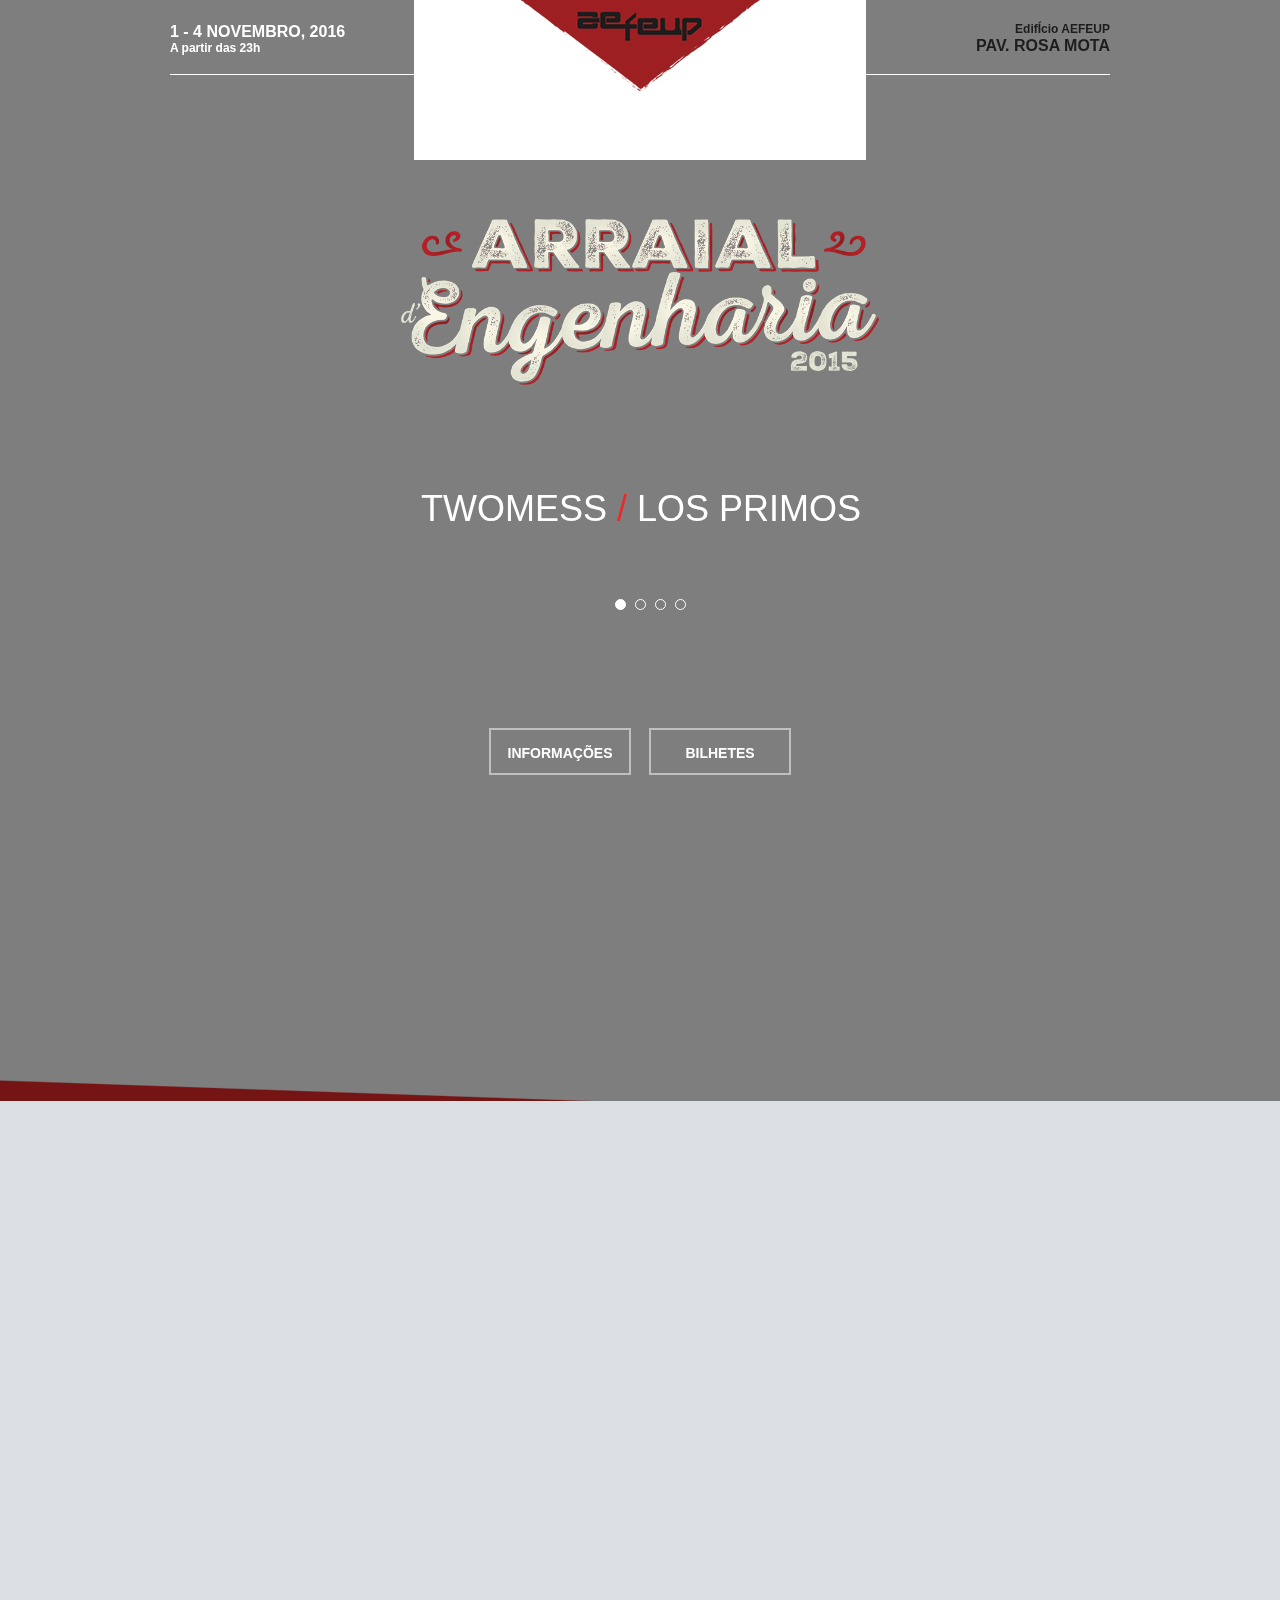
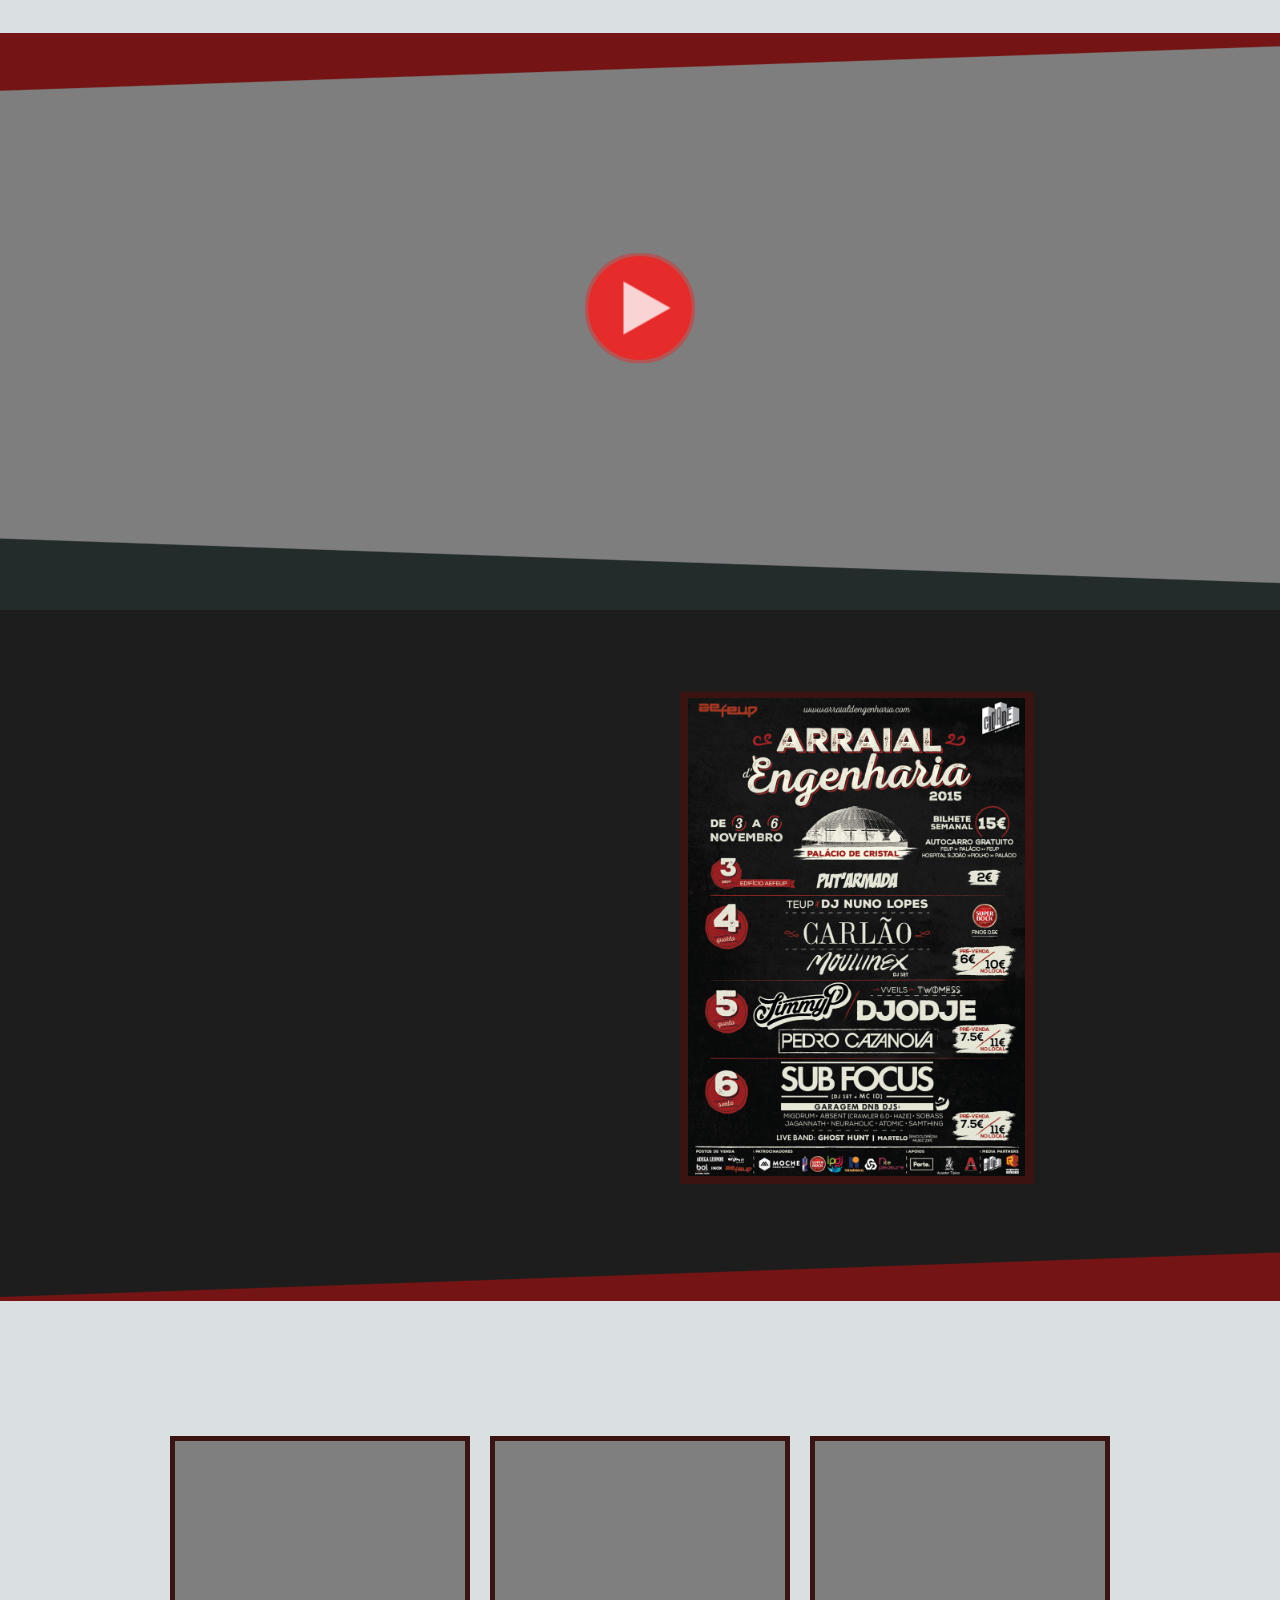
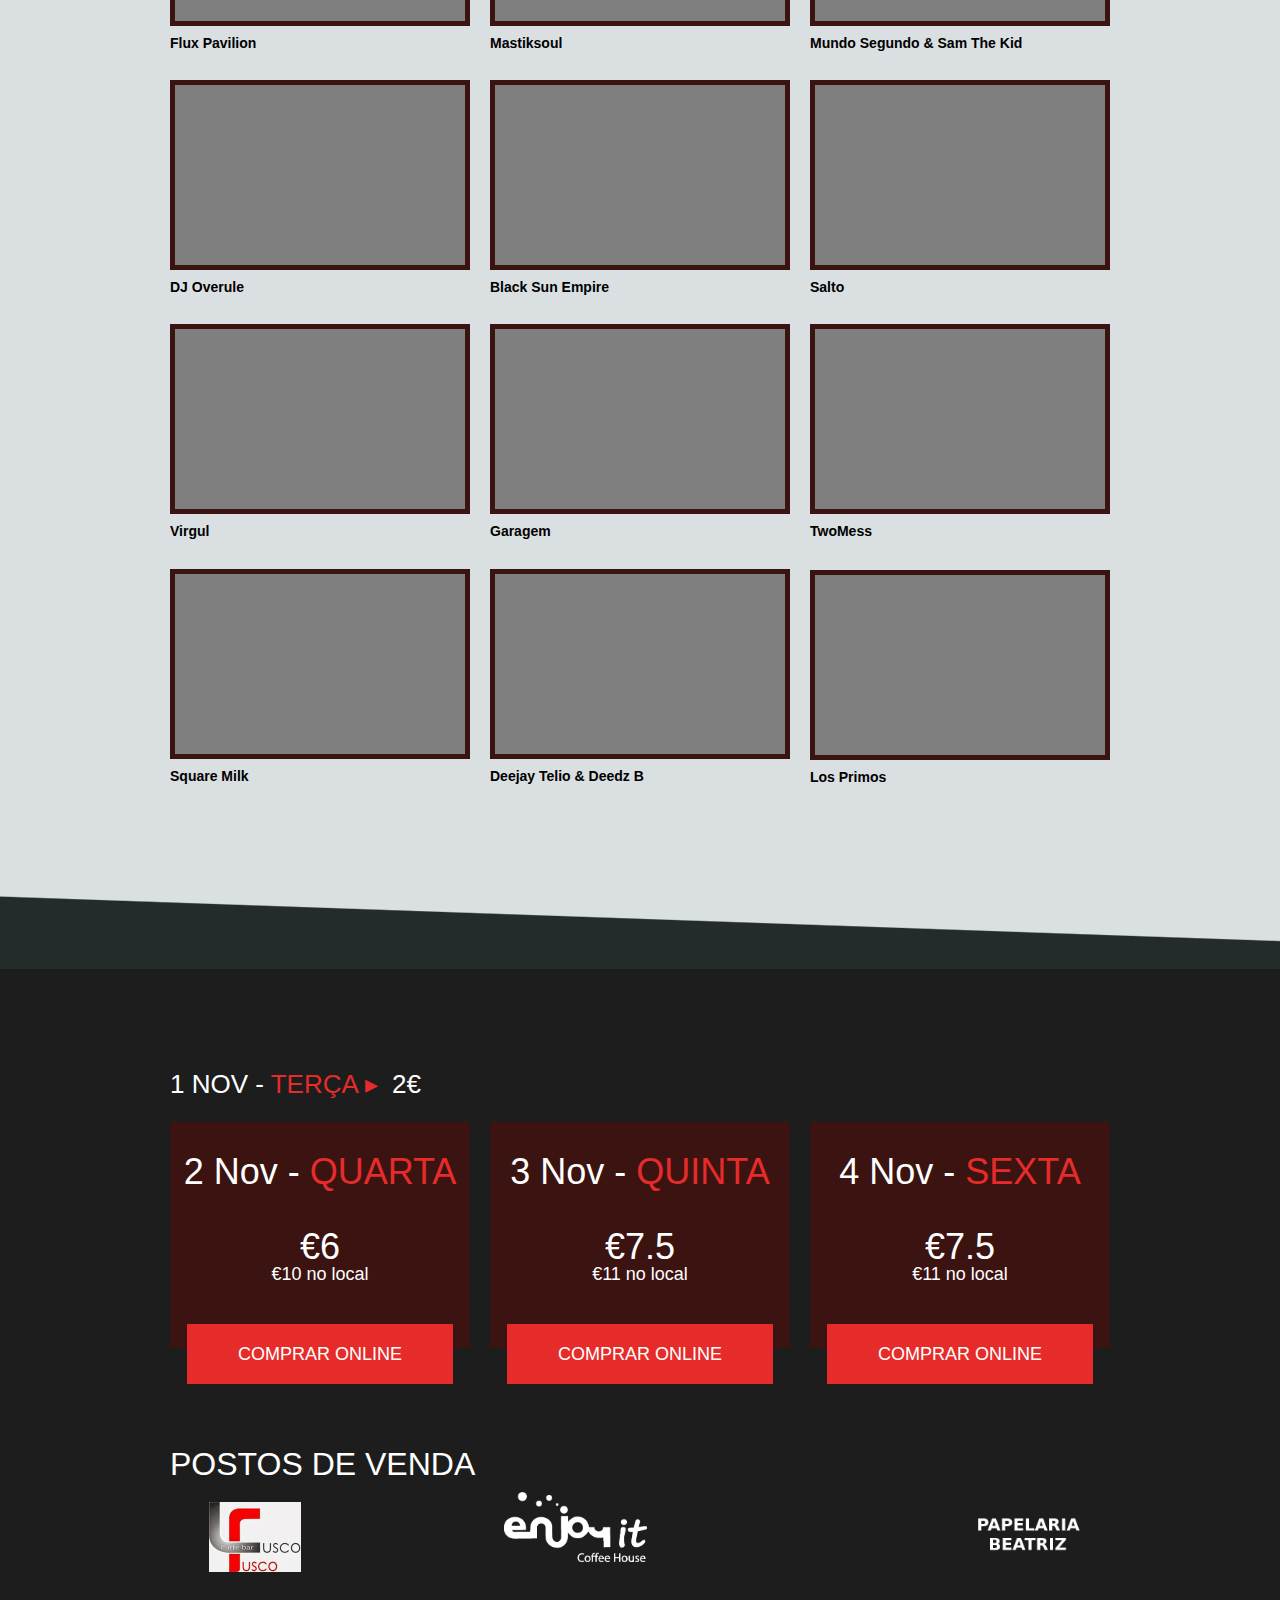
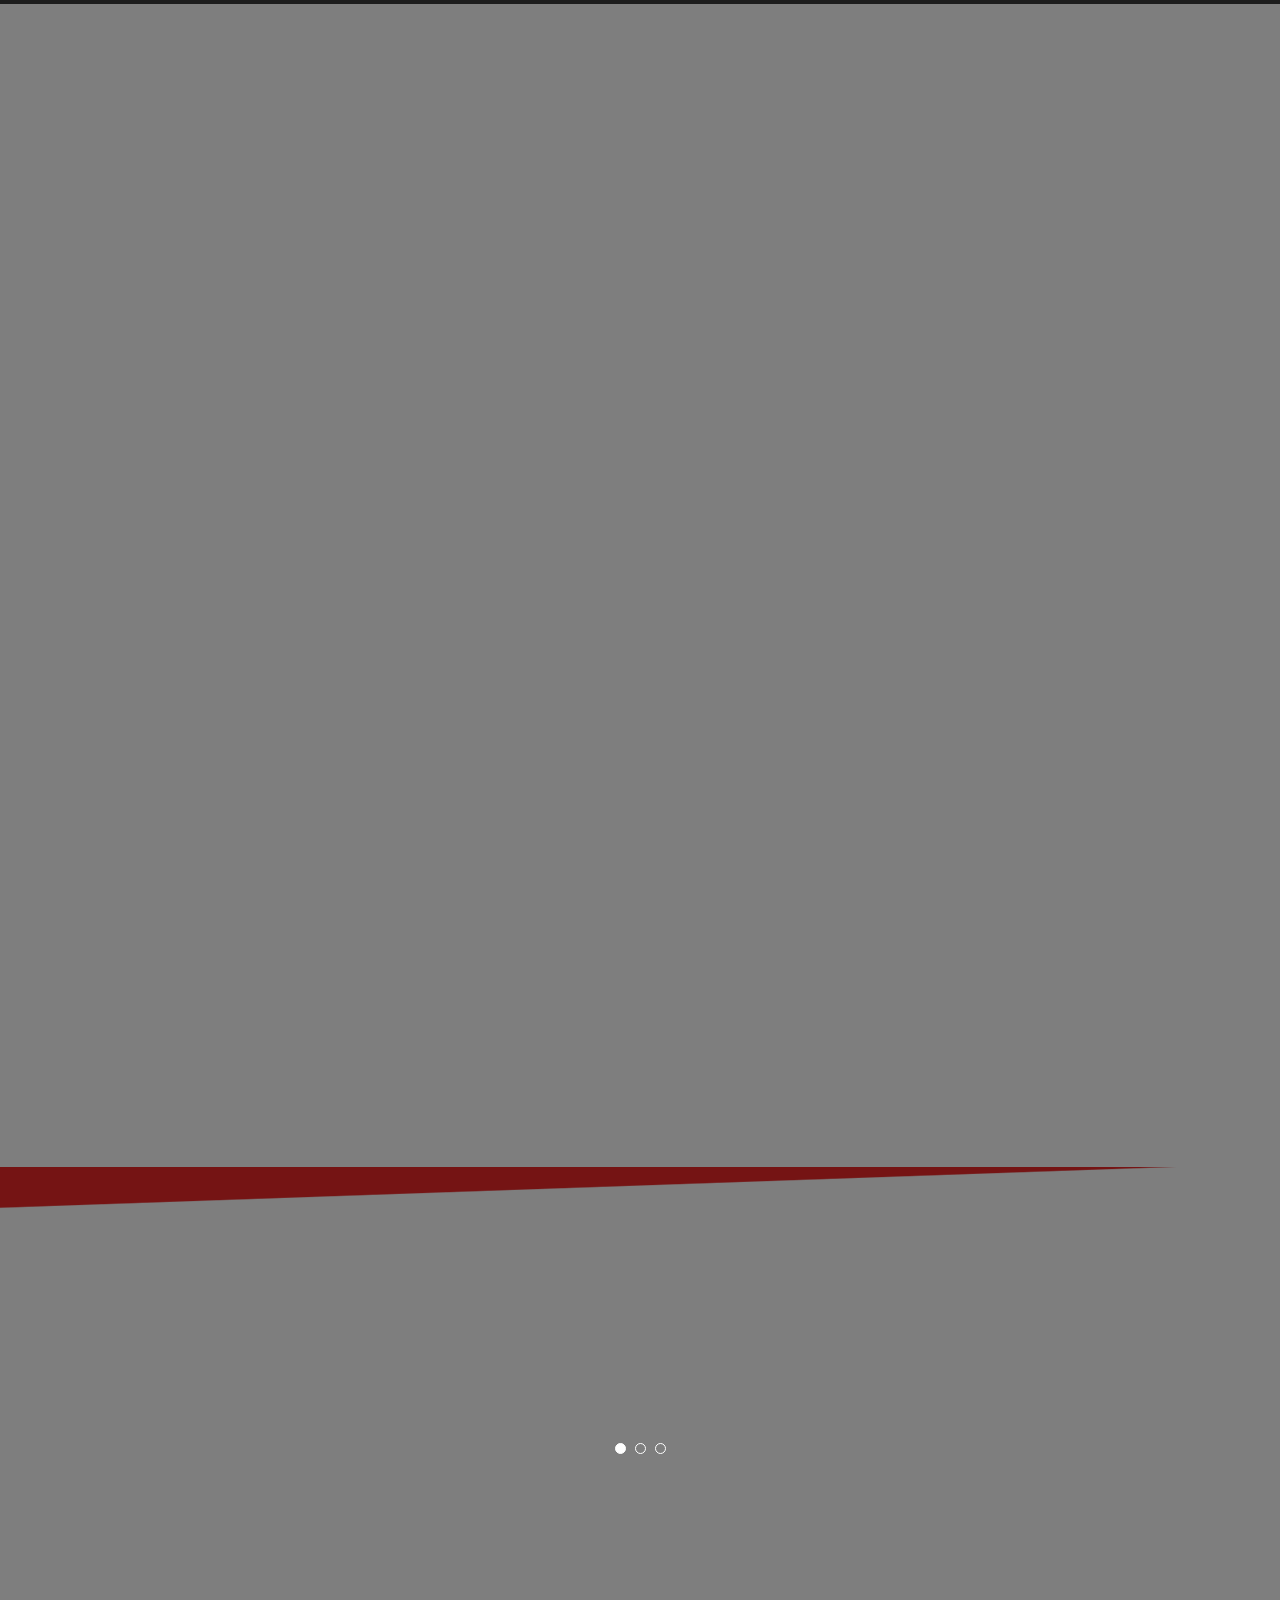
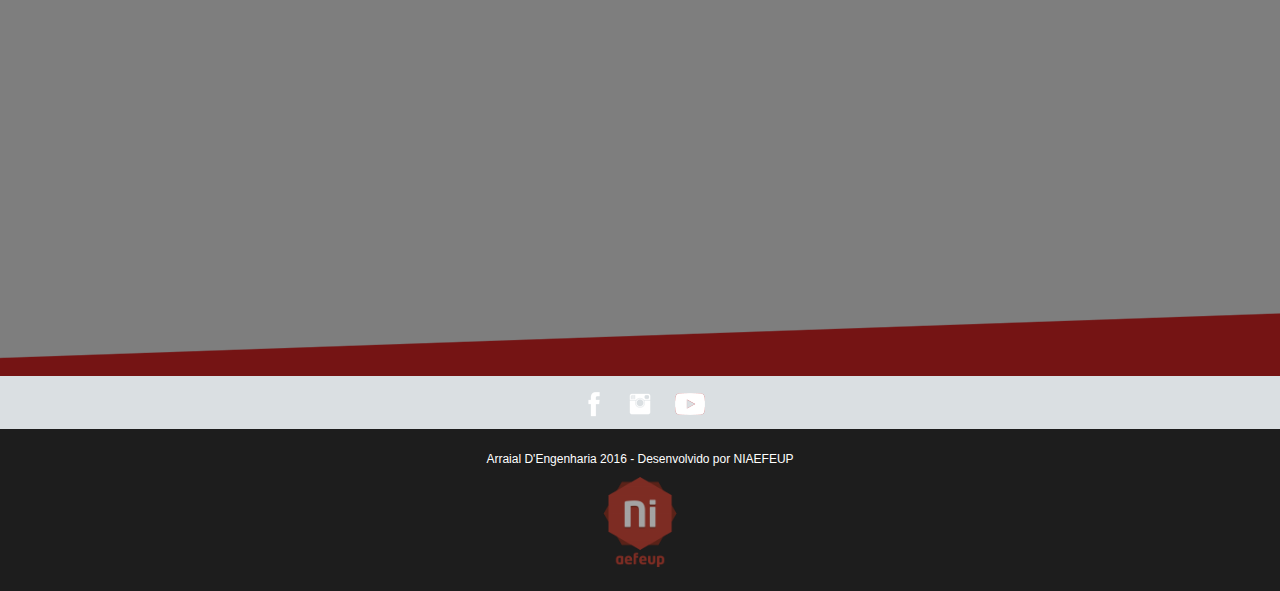
==== commit 44d2c007: "Links for online ticket offices" ====
--- a/index.html
+++ b/index.html
@@ -92,8 +92,7 @@
   
   <meta http-equiv="Content-type" content="text/html;charset=UTF-8"/>
   <meta name="generator" content="2014.2.1.284"/>
-  <!-- LOCATION Palácio de Cristal | -->
-  <title>Arraial D'Engenharia 2016 | AEFEUP</title>
+  <title>Arraial D'Engenharia 2016 | Palácio de Cristal | AEFEUP</title>
 
 <link rel="apple-touch-icon" sizes="57x57" href="assets/images/favicon/apple-icon-57x57.png">
 <link rel="apple-touch-icon" sizes="60x60" href="assets/images/favicon/apple-icon-60x60.png">
@@ -162,7 +161,7 @@
      </div>
      <div class="clearfix grpelem" id="u77-6"><!-- content -->
       <p id="u77-2">EdifÍcio AEFEUP</p>
-      <!-- LOCATION <p id="u77-4">PALÁCIO DE CRISTAL</p> -->
+      <p id="u77-4">PAV. ROSA MOTA</p>
      </div>
      <div class="grpelem" id="u78"><!-- simple frame --></div>
      <div class="grpelem" id="u82"><!-- simple frame --></div>
@@ -385,7 +384,7 @@
            <p>&nbsp;</p>
 		   <p>Visto como a maior receção ao estudante da cidade do Porto, contribui para a integração dos que pela primeira vez estudam na nossa faculdade.</p>
            <p>&nbsp;</p>
-		   <p>Este evento decorrerá no dia 1 no edíficio da AEFEUP e nos dias 2, 3 e 4 de Novembro entre as 23h e as 06h<!-- LOCATION no Palácio de Cristal-->. Não Percas!</p>
+		   <p>Este evento decorrerá no dia 1 no edíficio da AEFEUP e nos dias 2, 3 e 4 de Novembro entre as 23h e as 06h no Pavilhão Rosa Mota. Não Percas!</p>
           </div>
          </div>
         </div>
@@ -402,7 +401,7 @@
       <p>Arraial D'Engenharia</p>
      </div>
     </div>
-    <a href="https://www.facebook.com/aefeup/videos/1597824513577146/"><div class="PamphletWidget clearfix widget_invisible colelem" id="pamphletu1347"><!-- none box -->
+    <div class="PamphletWidget clearfix widget_invisible colelem" id="pamphletu1347"><!-- none box -->
      <div class="ThumbGroup clearfix grpelem" id="u1350"><!-- none box -->
       <div class="popup_anchor">
        <div class="Thumb popup_element rounded-corners clearfix" id="u1351"><!-- group -->
@@ -420,13 +419,12 @@
        <div class="Thumb popup_element rounded-corners" id="u4456"><!-- simple frame --></div>
       </div>
      </div>
-     </a>
      <div class="popup_anchor" id="u1358popup">
       <div class="ContainerGroup rgba-background clearfix" id="u1358"><!-- stack box -->
        <div class="Container clearfix grpelem" id="u1359"><!-- group -->
         <div class="grpelem" id="u1372"><!-- custom html -->
          
-        	<iframe width="800" height="512" src="https://www.youtube.com/embed/UfwOofQQWj4" frameborder="0" allowfullscreen></iframe>
+        	<iframe width="800" height="512" src="https://www.youtube.com/embed/eQlXGCoUZQo" frameborder="0" allowfullscreen></iframe>
 
 </div>
        </div>
@@ -456,21 +454,21 @@
             <p id="u294-9">&nbsp;</p>
            </div>
            <div class="clearfix ose_pre_init colelem" id="u296-13"><!-- content -->
-            <p id="u296-4"><span id="u296">▸ Quarta<!-- (No </span>A DEFINIR<span id="u296-3">) -->:</span></p>
+            <p id="u296-4"><span id="u296">▸ Quarta (No </span>PAV. ROSA MOTA<span id="u296-3">):</span></p>
             <p id="u296-10">Mundo Segundo  &amp; Sam The Kid</p>
             <p id="u296-6">DJ Overule</p>
             <p id="u296-8">Virgul</p>
             <p id="u296-11">&nbsp;</p>
            </div>
            <div class="clearfix ose_pre_init colelem" id="u300-15"><!-- content -->
-            <p id="u300-4"><span id="u300">▸ Quinta<!-- (No </span><span id="u300-2">A DEFINIR</span><span id="u300-3">) -->:</span></p>
+            <p id="u300-4"><span id="u300">▸ Quinta (No </span><span id="u300-2">PAV. ROSA MOTA</span><span id="u300-3">):</span></p>
             <p id="u300-6">Mastiksoul</p>
             <p id="u300-8">Deejay Telio  &amp; Deedz B</p>
             <p id="u300-10">Salto</p>
             <p id="u300-13">&nbsp;</p>
            </div>
            <div class="clearfix ose_pre_init colelem" id="u302-15"><!-- content -->
-            <p id="u302-4">▸ Sexta<!-- (No <span id="u302-2">A DEFINIR</span>) -->:</p>
+            <p id="u302-4">▸ Sexta (No <span id="u302-2">PAV. ROSA MOTA</span>):</p>
             <p id="u302-6">Flux Pavilion</p>
             <p id="u302-6">Black Sun Empire</p>
             <p id="u302-6">Garagem</p>
@@ -960,9 +958,9 @@
        <p id="u856-4">€11 no local</p>
       </div>
      </div>
-     <a class="nonblock nontext clearfix grpelem" id="u842-4" href="http://www.bol.pt/Comprar/Bilhetes/30971-arraial_d_engenharia-pavilhao_rosa_mota_aefeup/"><!-- content --><p id="u842-2">COMPRAR ONLINE</p></a>
-     <a class="nonblock nontext clearfix grpelem" id="u849-4" href="http://www.bol.pt/Comprar/Bilhetes/30971-arraial_d_engenharia-pavilhao_rosa_mota_aefeup/"><!-- content --><p id="u849-2">COMPRAR ONLINE</p></a>
-     <a class="nonblock nontext clearfix grpelem" id="u857-4" href="http://www.bol.pt/Comprar/Bilhetes/30971-arraial_d_engenharia-pavilhao_rosa_mota_aefeup/"><!-- content --><p id="u857-2">COMPRAR ONLINE</p></a>
+     <a class="nonblock nontext clearfix grpelem" id="u842-4" href="https://bol.pt/Comprar/Bilhetes/42865-arraial_d_engenharia_dia_2-pavilhao_rosa_mota_aefeup/"><!-- content --><p id="u842-2">COMPRAR ONLINE</p></a>
+     <a class="nonblock nontext clearfix grpelem" id="u849-4" href="https://bol.pt/Comprar/Bilhetes/42866-arraial_d_engenharia_dia_3-pavilhao_rosa_mota_aefeup/"><!-- content --><p id="u849-2">COMPRAR ONLINE</p></a>
+     <a class="nonblock nontext clearfix grpelem" id="u857-4" href="https://bol.pt/Comprar/Bilhetes/42868-arraial_d_engenharia_dia_4-pavilhao_rosa_mota_aefeup/"><!-- content --><p id="u857-2">COMPRAR ONLINE</p></a>
      <a class="nonblock nontext museBGSize rounded-corners grpelem" id="u4422" href="https://www.facebook.com/Lusco-Fusco-Caff%C3%A9-Bar-163782273679763/"><!-- simple frame --></a>
      <a class="nonblock nontext museBGSize rounded-corners grpelem" id="u4414" href="http://www.aefeup.pt/"><!-- simple frame --></a>
      <a class="nonblock nontext museBGSize rounded-corners grpelem" id="u4421" href="https://www.facebook.com/pages/Enjoy-it/188316597911901"><!-- simple frame --></a>
@@ -995,7 +993,7 @@
         <div class="colelem" id="pu4042"><!-- inclusion -->
          <div class="ose_pre_init" id="u4042"><!-- simple frame --></div>
          <div class="clearfix" id="pu4045"><!-- group -->
-          <a class="nonblock nontext ose_pre_init grpelem" id="u4045" href="http://www.portolazer.pt/"><!-- simple frame --></a>
+          <a class="nonblock nontext ose_pre_init grpelem" id="u4045" href="#"><!-- simple frame --></a>
          </div>
         </div>
         <div class="colelem" id="pu4033"><!-- inclusion -->
@@ -1013,7 +1011,8 @@
      <a class="nonblock nontext ose_pre_init grpelem" id="u4032" href="http://nvending.net//"><!-- simple frame --></a>
      <a class="nonblock nontext ose_pre_init grpelem" id="u4044" href="http://www.spautores.pt/"><!-- simple frame --></a>
      <a class="nonblock nontext ose_pre_init grpelem" id="u4046" href="http://www.portolazer.pt/"><!-- simple frame --></a>
-     <a class="nonblock nontext ose_pre_init grpelem" id="u4047" href="http://www.spautores.pt/"><!-- simple frame --></a>
+     <a class="nonblock nontext ose_pre_init grpelem" id="u4047" href=""><!-- simple frame --></a>
+     <a class="nonblock nontext ose_pre_init grpelem" id="u40475" href="#"><!-- simple frame --></a>
     </div>
     <div class="clearfix colelem" id="pu1139"><!-- group -->
      <div class="browser_width mse_pre_init" id="u1139-bw">
@@ -1076,7 +1075,7 @@
     <div class="clearfix colelem" id="pu1190"><!-- group -->
      <div class="browser_width grpelem" id="u1190-bw">
       <div id="u1190"><!-- custom html -->
-        <iframe src="https://www.google.com/maps/embed?pb=!1m14!1m8!1m3!1d3003.1047883417596!2d-8.5999508!3d41.1758816!3m2!1i1024!2i768!4f13.1!3m3!1m2!1s0x0%3A0x7c059867114bad49!2sAEFEUP+-+Associa%C3%A7%C3%A3o+estudantes+da+FEUP!5e0!3m2!1spt-PT!2spt!4v1477495162582" width="100%" height="400" frameborder="0" style="border:0" allowfullscreen></iframe>
+        <iframe src="https://www.google.com/maps/embed?pb=!1m18!1m12!1m3!1d3004.443132505122!2d-8.628048684190938!3d41.146680979287076!2m3!1f0!2f0!3f0!3m2!1i1024!2i768!4f13.1!3m3!1m2!1s0xd24650536d7d431%3A0x41a4773f6d2fd2ff!2sPavilh%C3%A3o+Rosa+Mota!5e0!3m2!1spt-PT!2spt!4v1477510335873" width="100%" height="400" frameborder="0" style="border:0" allowfullscreen></iframe>
 </div>
      </div>
      <div class="browser_width grpelem" id="u1250-bw">
@@ -1125,8 +1124,6 @@
    <img class="preload" src="assets/images/sponsors/sponsor_4_hover.png" alt=""/>
    <img class="preload" src="assets/images/sponsors/sponsor_5_hover.png" alt=""/>
    <img class="preload" src="assets/images/supporters/supporter_1_hover.png" alt=""/>
-   <img class="preload" src="assets/images/supporters/supporter_2_hover.png" alt=""/>
-   <img class="preload" src="assets/images/supporters/supporter_3_hover.png" alt=""/>
    <img class="preload" src="assets/images/supporters/supporter_4_hover.png" alt=""/>
    <img class="preload" src="assets/images/media_partners/media_partner_1_hover.png" alt=""/>
    <img class="preload" src="assets/images/media_partners/media_partner_2_hover.png" alt=""/>
@@ -1202,6 +1199,7 @@
 $('#u4044').registerOpacityScrollEffect([{"in":[-Infinity,4759.7],"fade":50,"opacity":0},{"in":[4759.7,4759.7],"opacity":100},{"in":[4759.7,Infinity],"fade":50,"opacity":100}]);/* scroll effect */
 $('#u4046').registerOpacityScrollEffect([{"in":[-Infinity,4759.6],"fade":50,"opacity":0},{"in":[4759.6,4759.6],"opacity":100},{"in":[4759.6,Infinity],"fade":50,"opacity":100}]);/* scroll effect */
 $('#u4047').registerOpacityScrollEffect([{"in":[-Infinity,4759.65],"fade":50,"opacity":0},{"in":[4759.65,4759.65],"opacity":100},{"in":[4759.65,Infinity],"fade":50,"opacity":100}]);/* scroll effect */
+$('#u40475').registerOpacityScrollEffect([{"in":[-Infinity,4759.65],"fade":50,"opacity":0},{"in":[4759.65,4759.65],"opacity":100},{"in":[4759.65,Infinity],"fade":50,"opacity":100}]);/* scroll effect */
 $('#u1139-bw').registerPositionScrollEffect([{"in":[-Infinity,5802.25],"speed":[null,1]},{"in":[5802.25,Infinity],"speed":[null,0.7]}]);/* scroll effect */
 $('#u872-4').registerPositionScrollEffect([{"in":[-Infinity,4266.3],"speed":[1,1]},{"in":[4266.3,Infinity],"speed":[0,1]}]);/* scroll effect */
 $('#u4043-4').registerPositionScrollEffect([{"in":[-Infinity,4743.8],"speed":[1,1]},{"in":[4743.8,Infinity],"speed":[0,1]}]);/* scroll effect */
